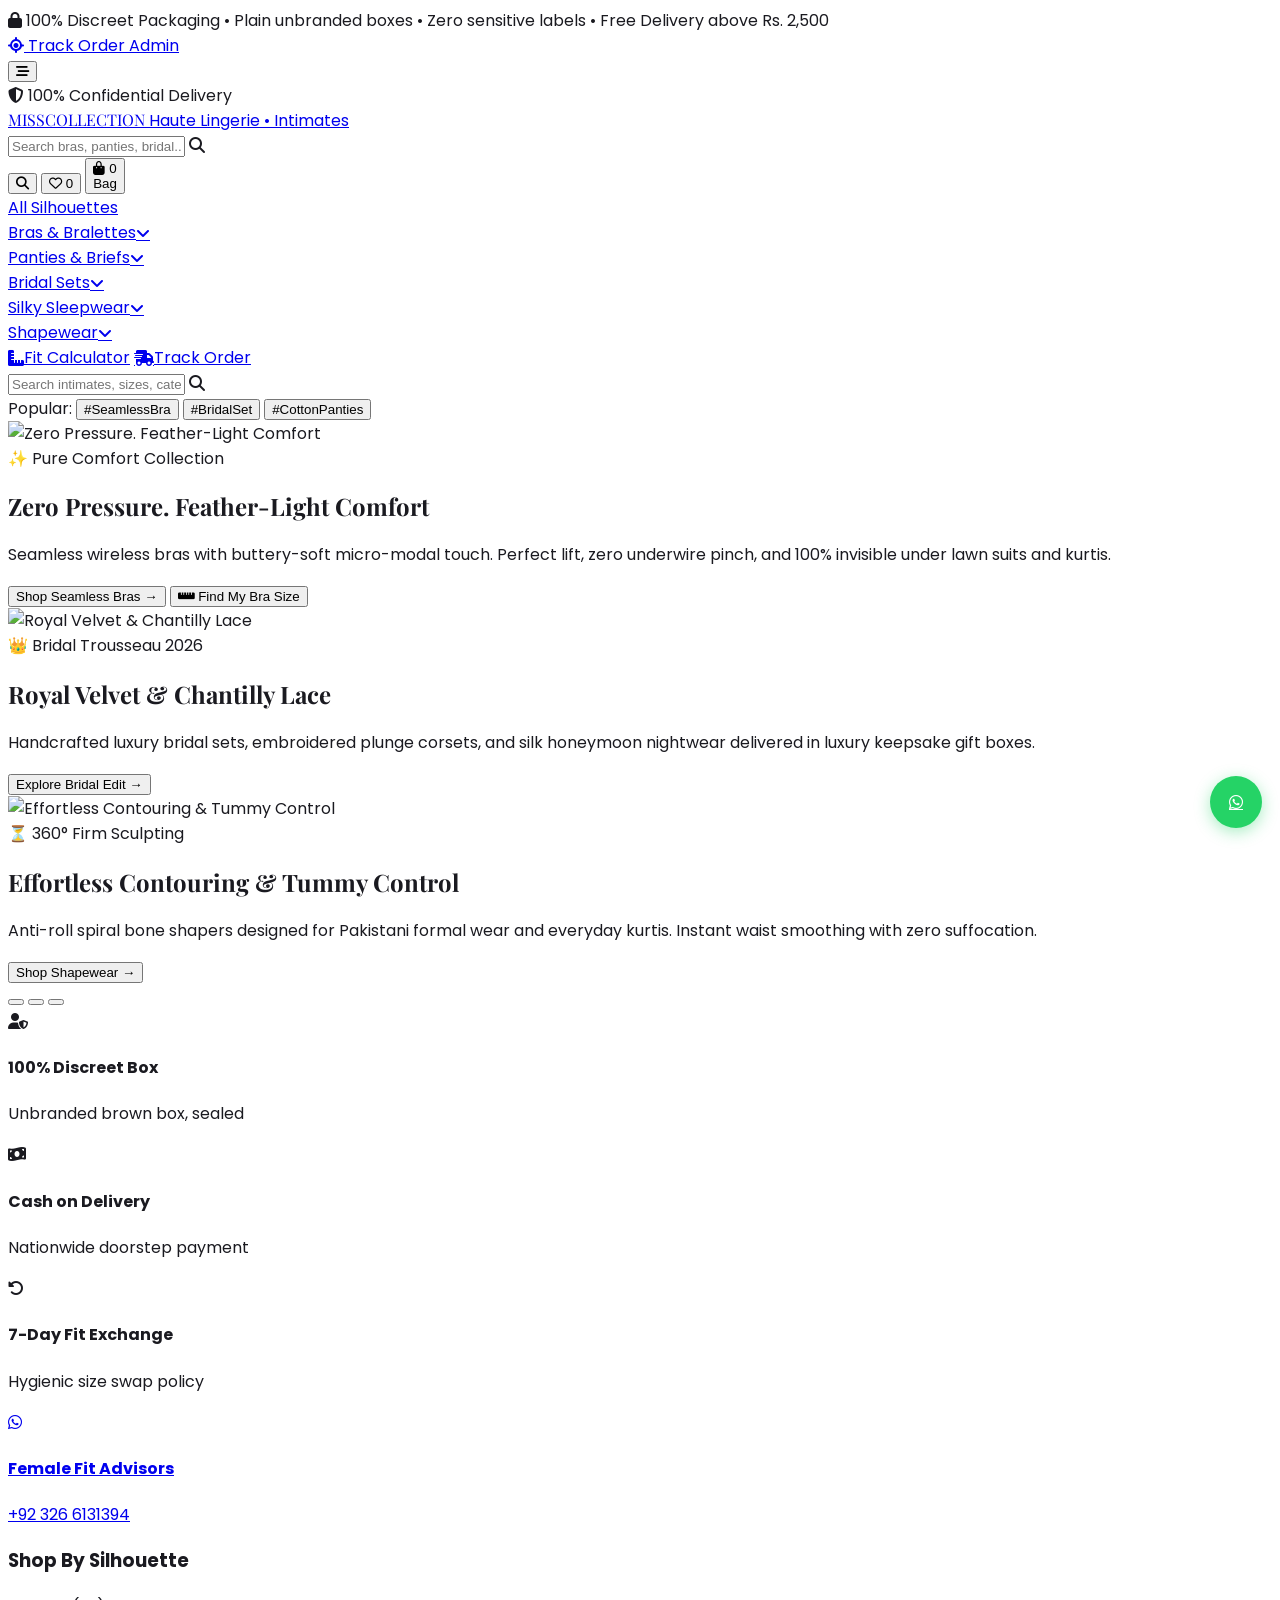
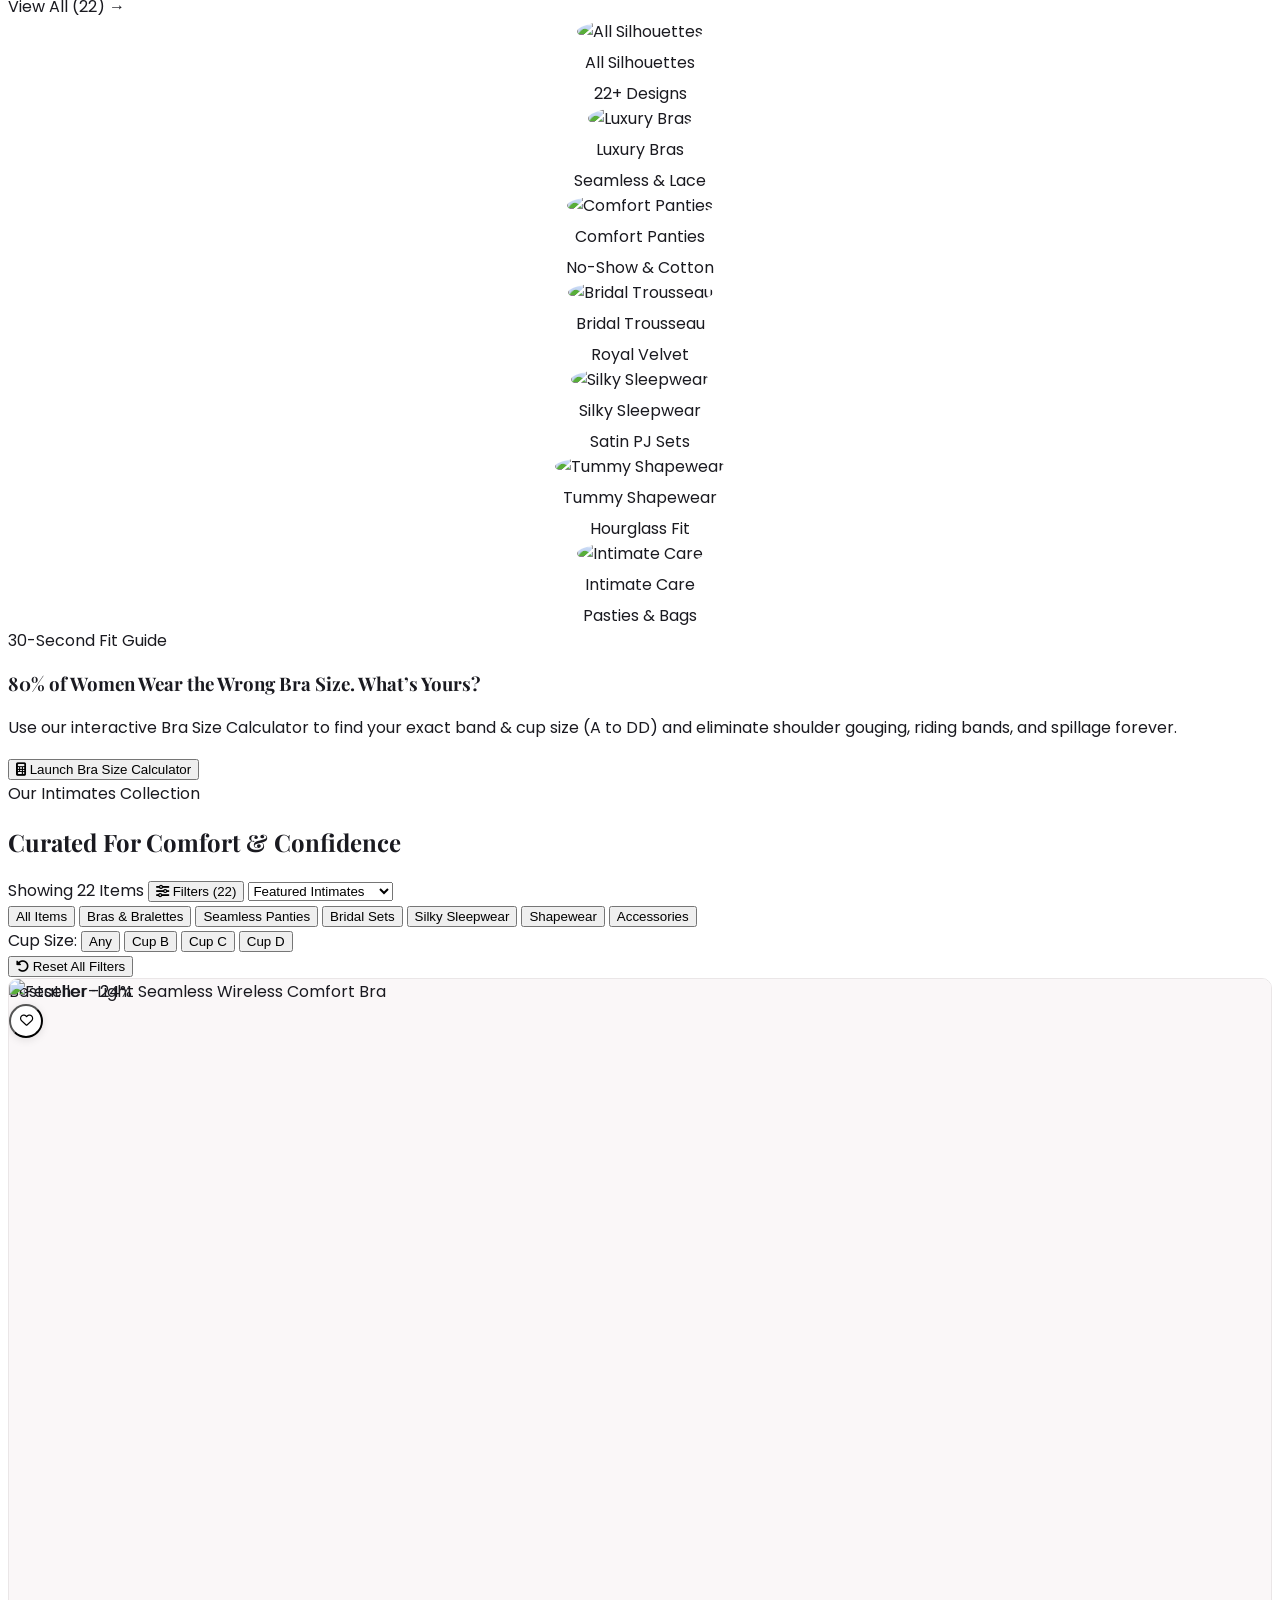
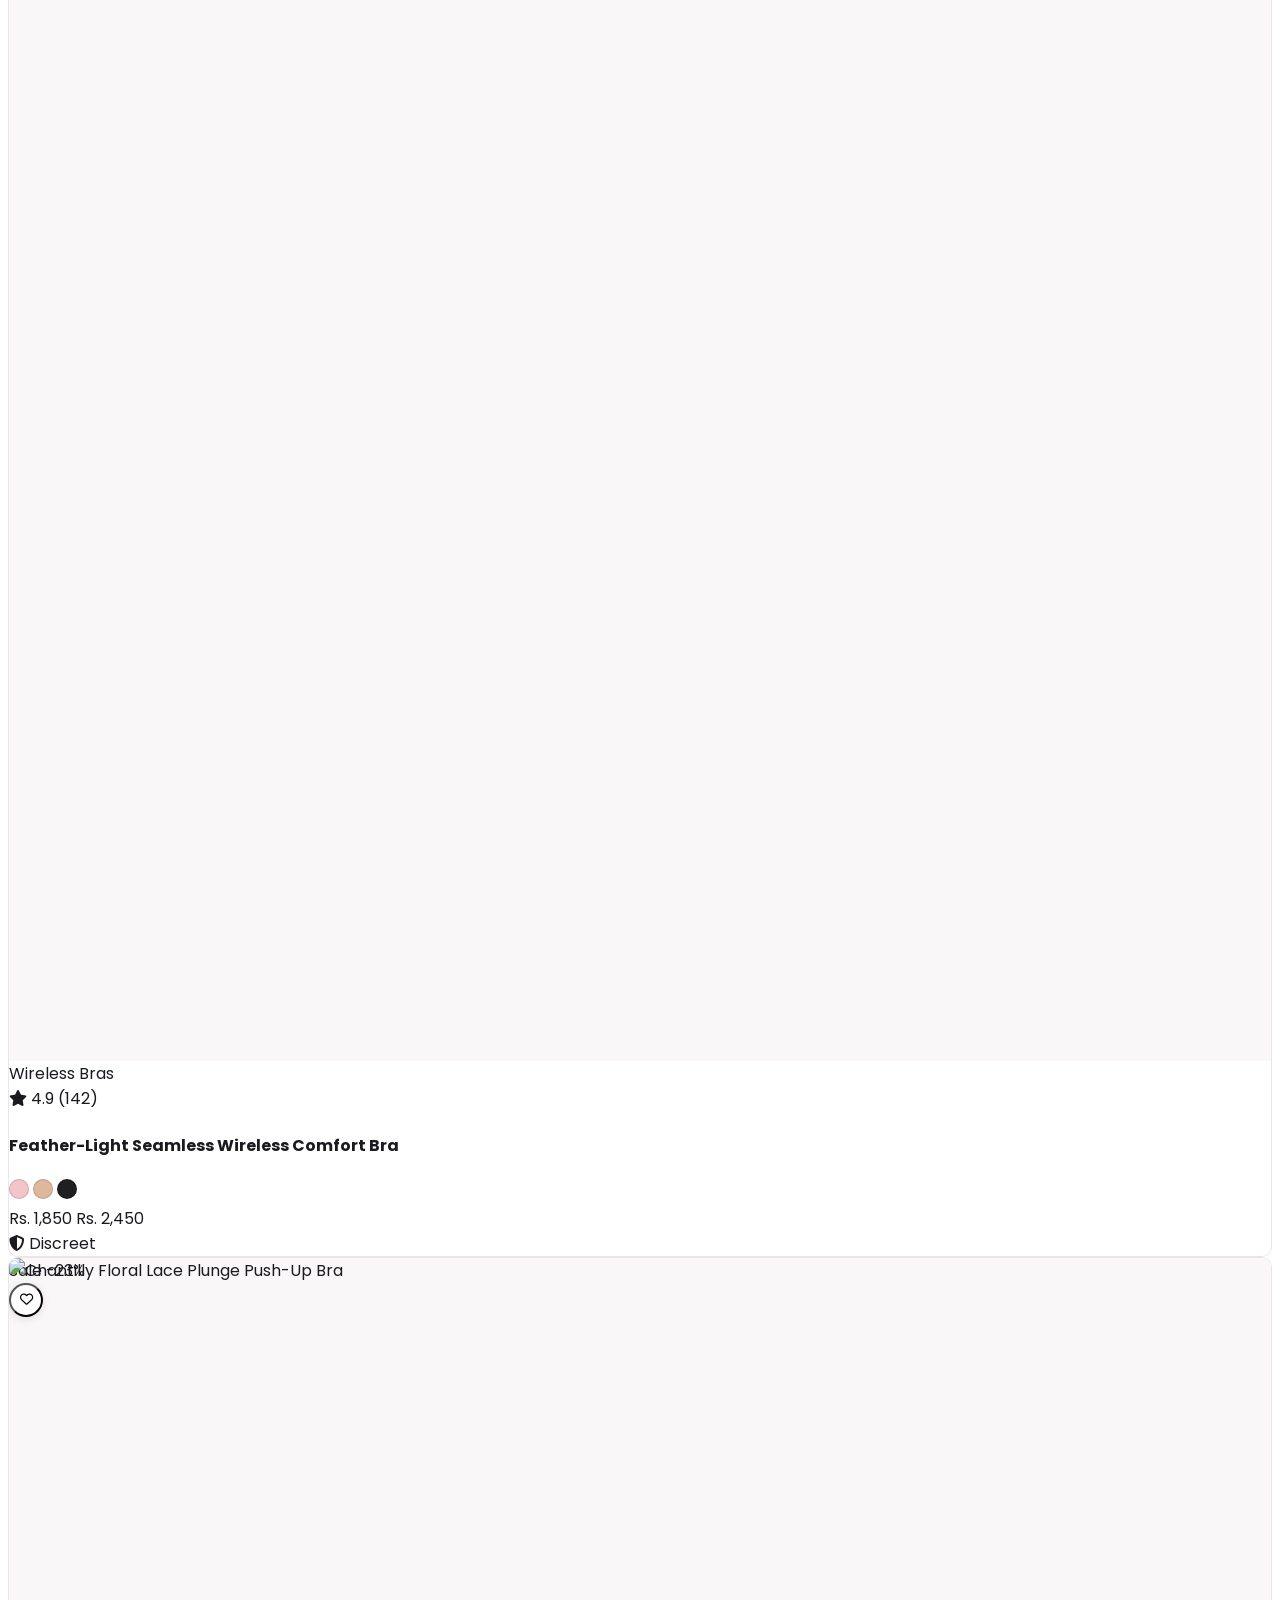
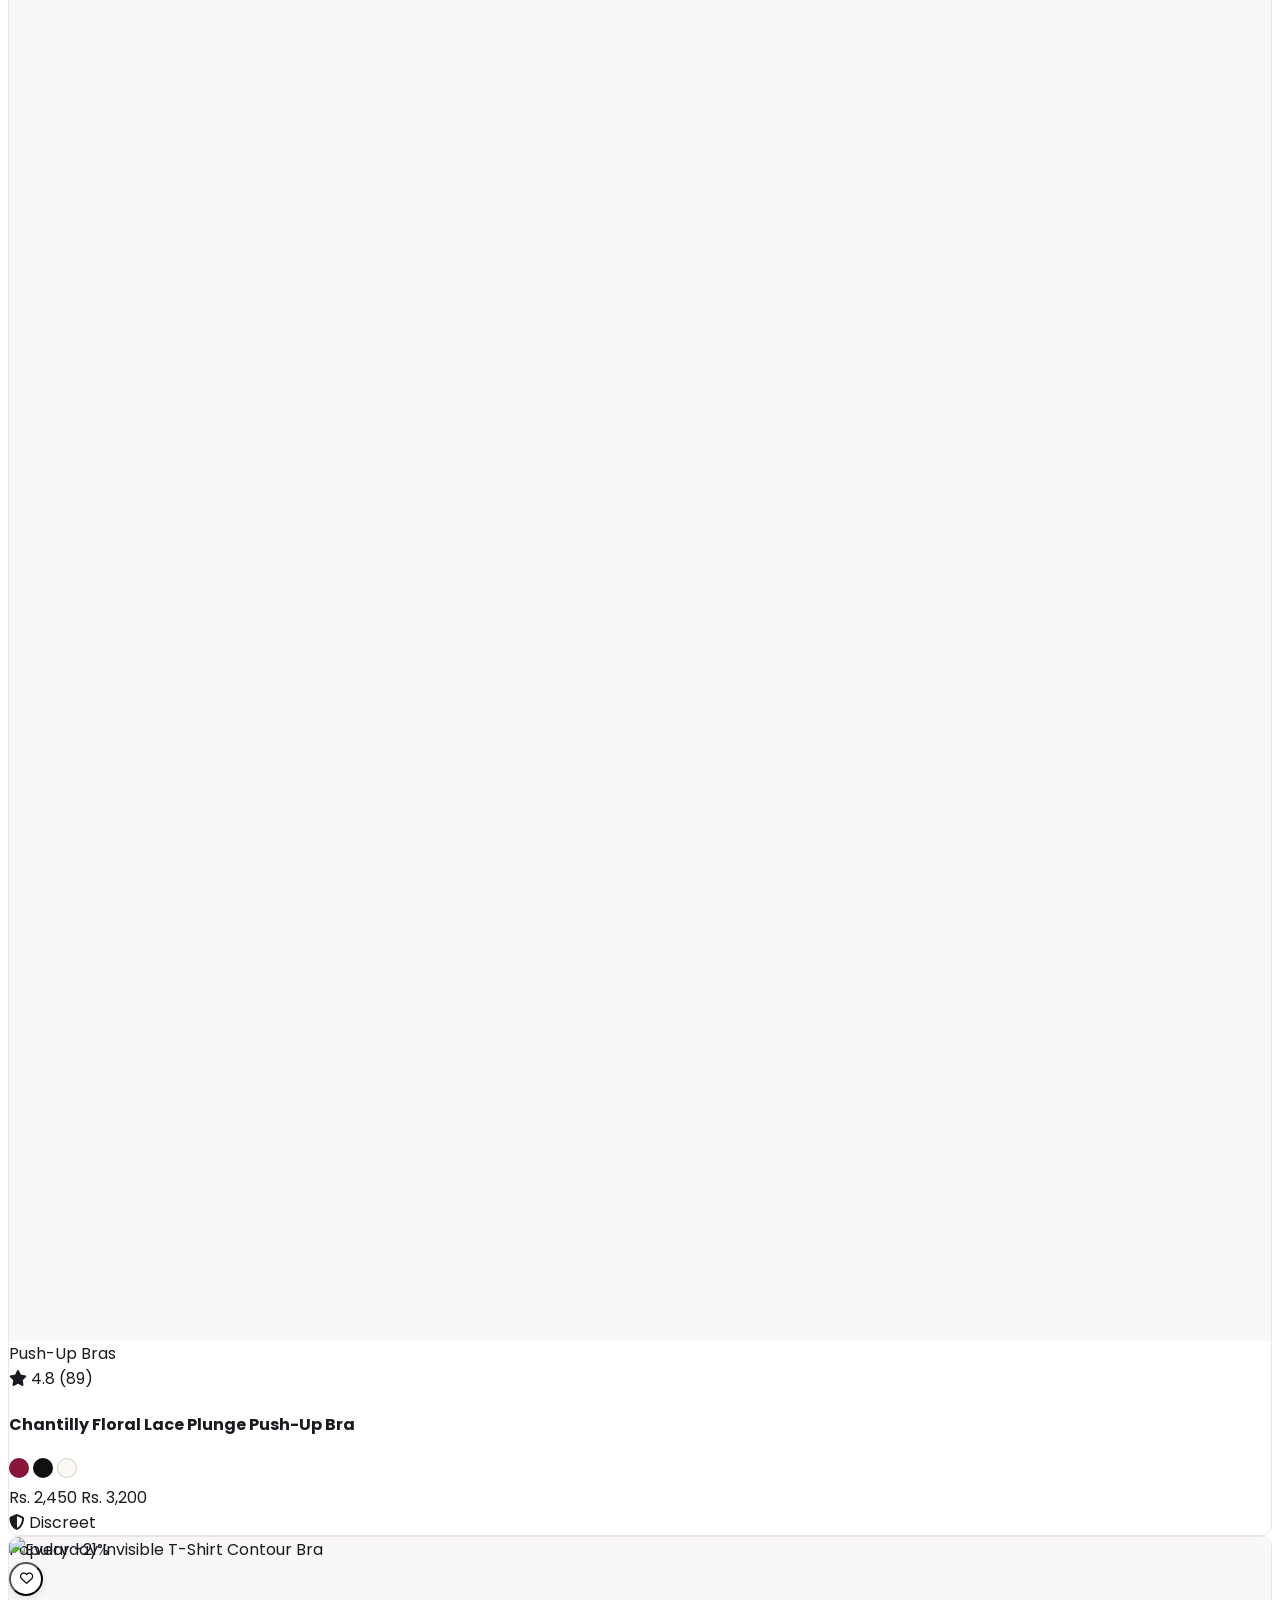
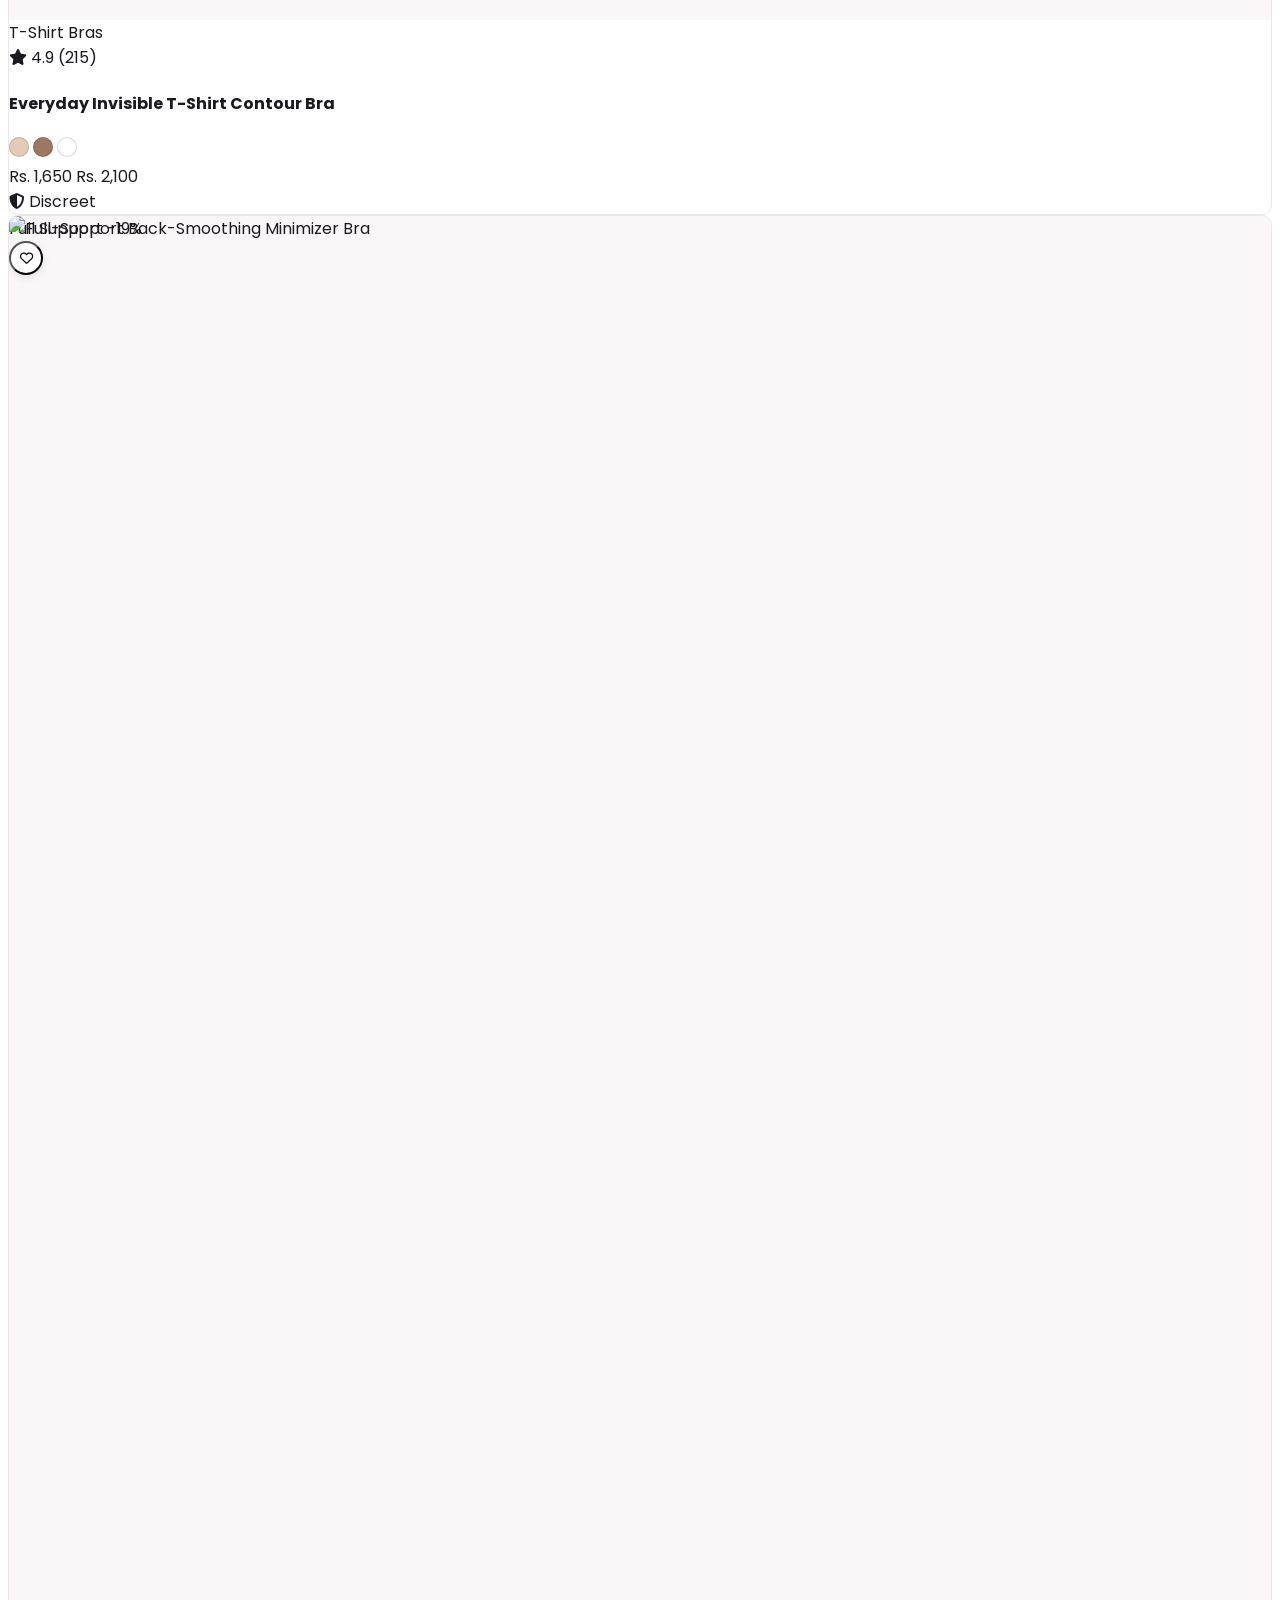
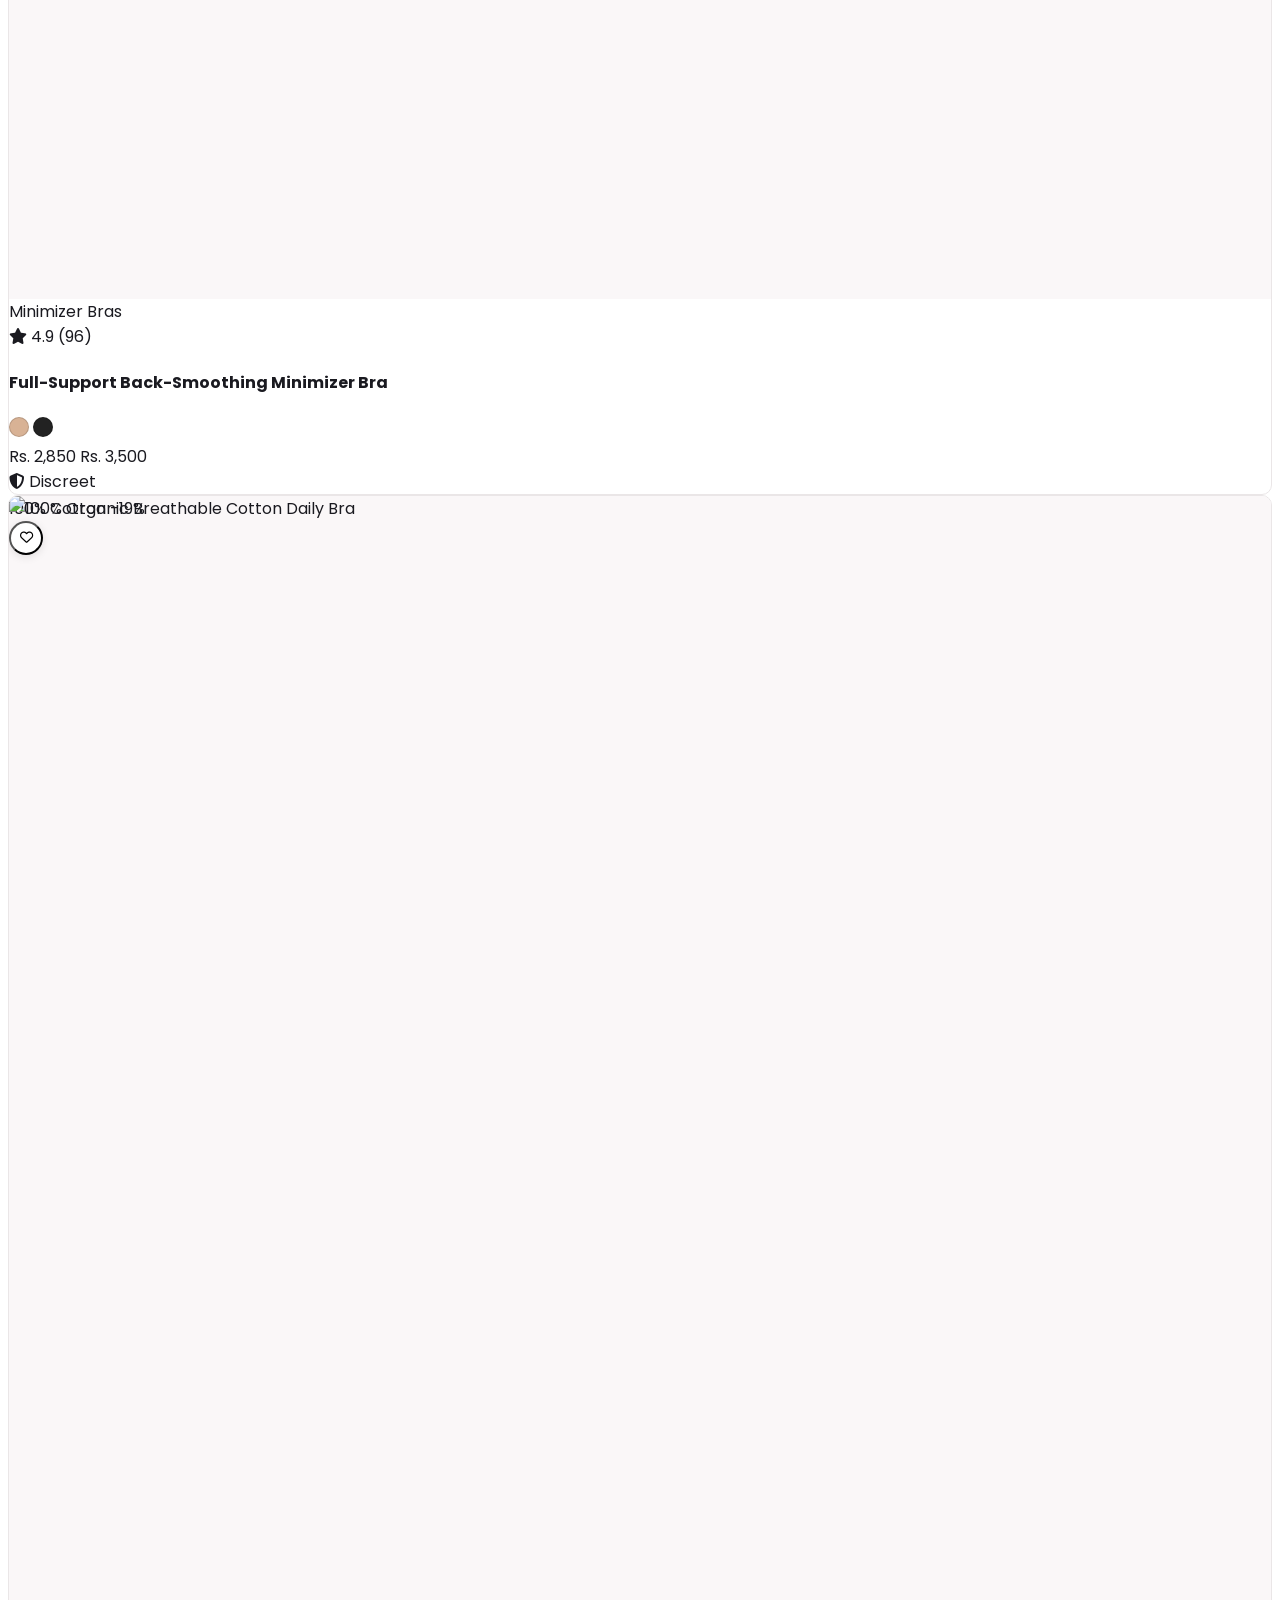
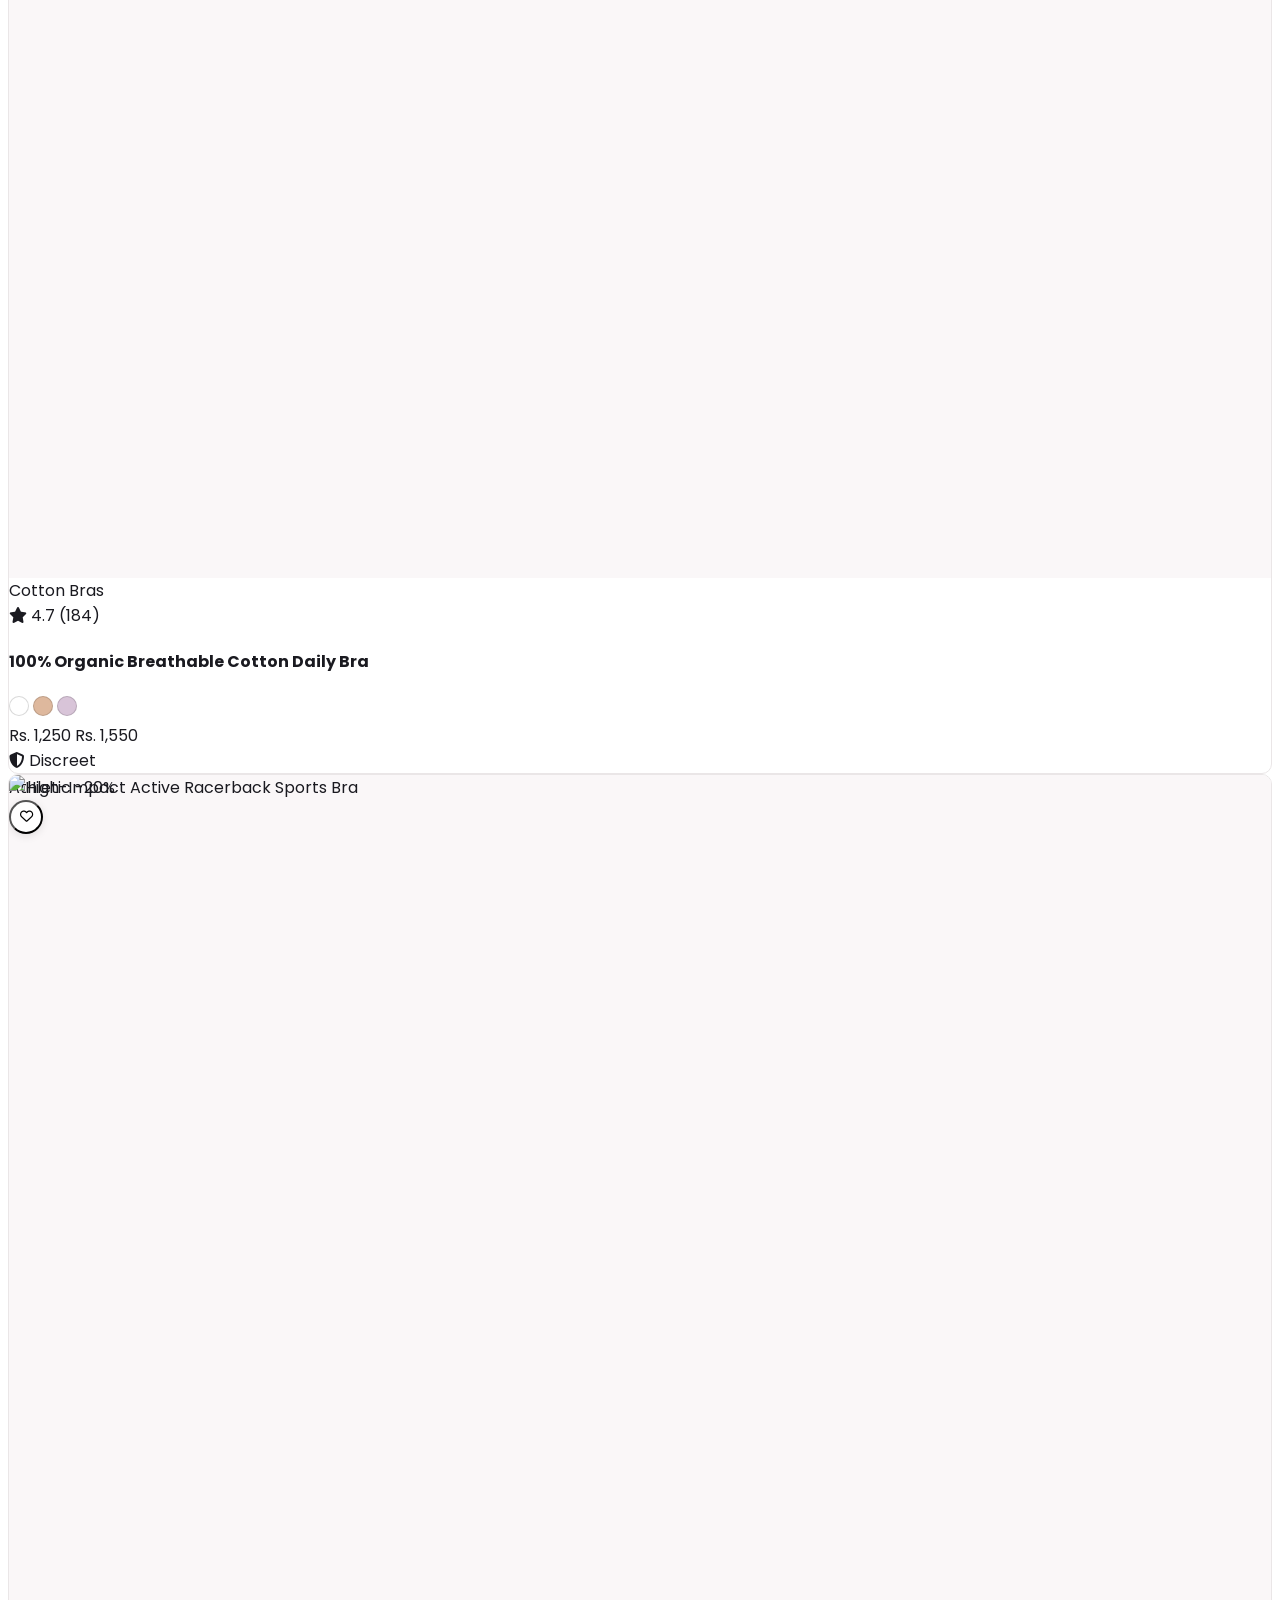
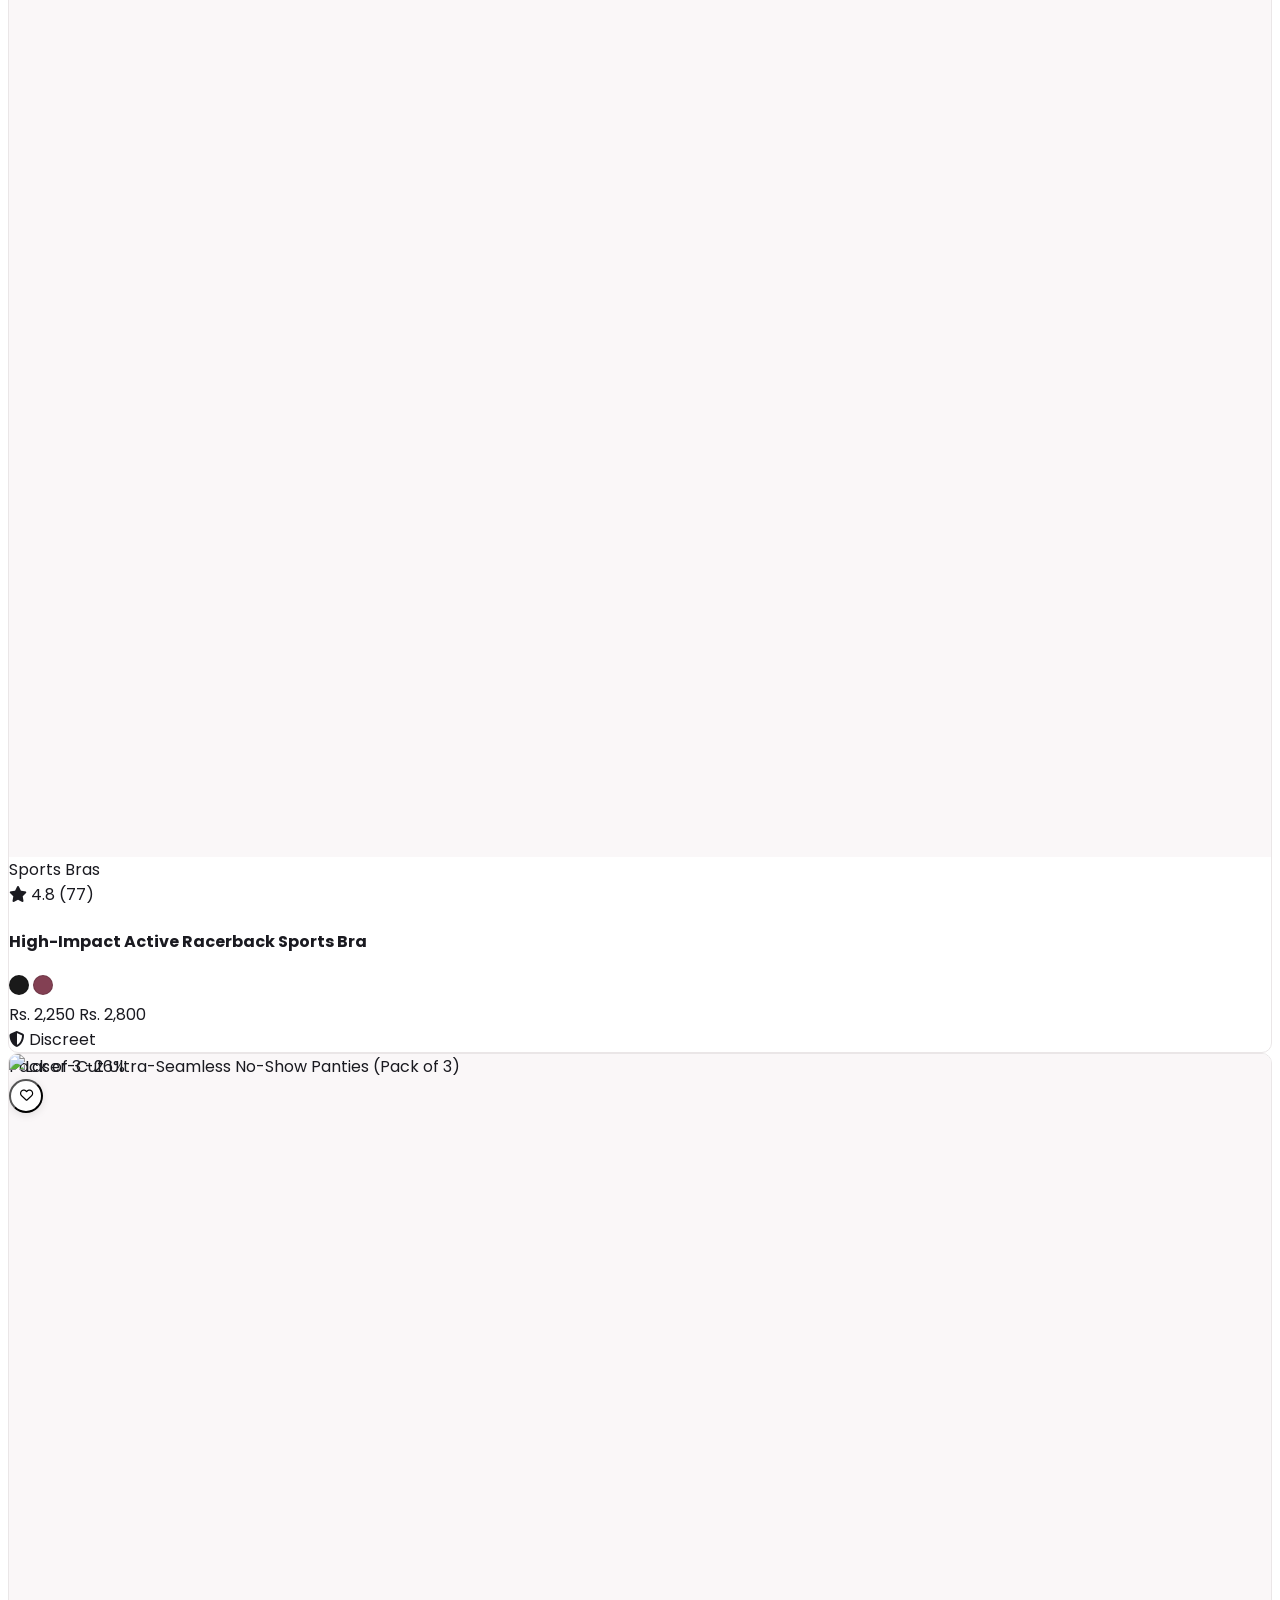
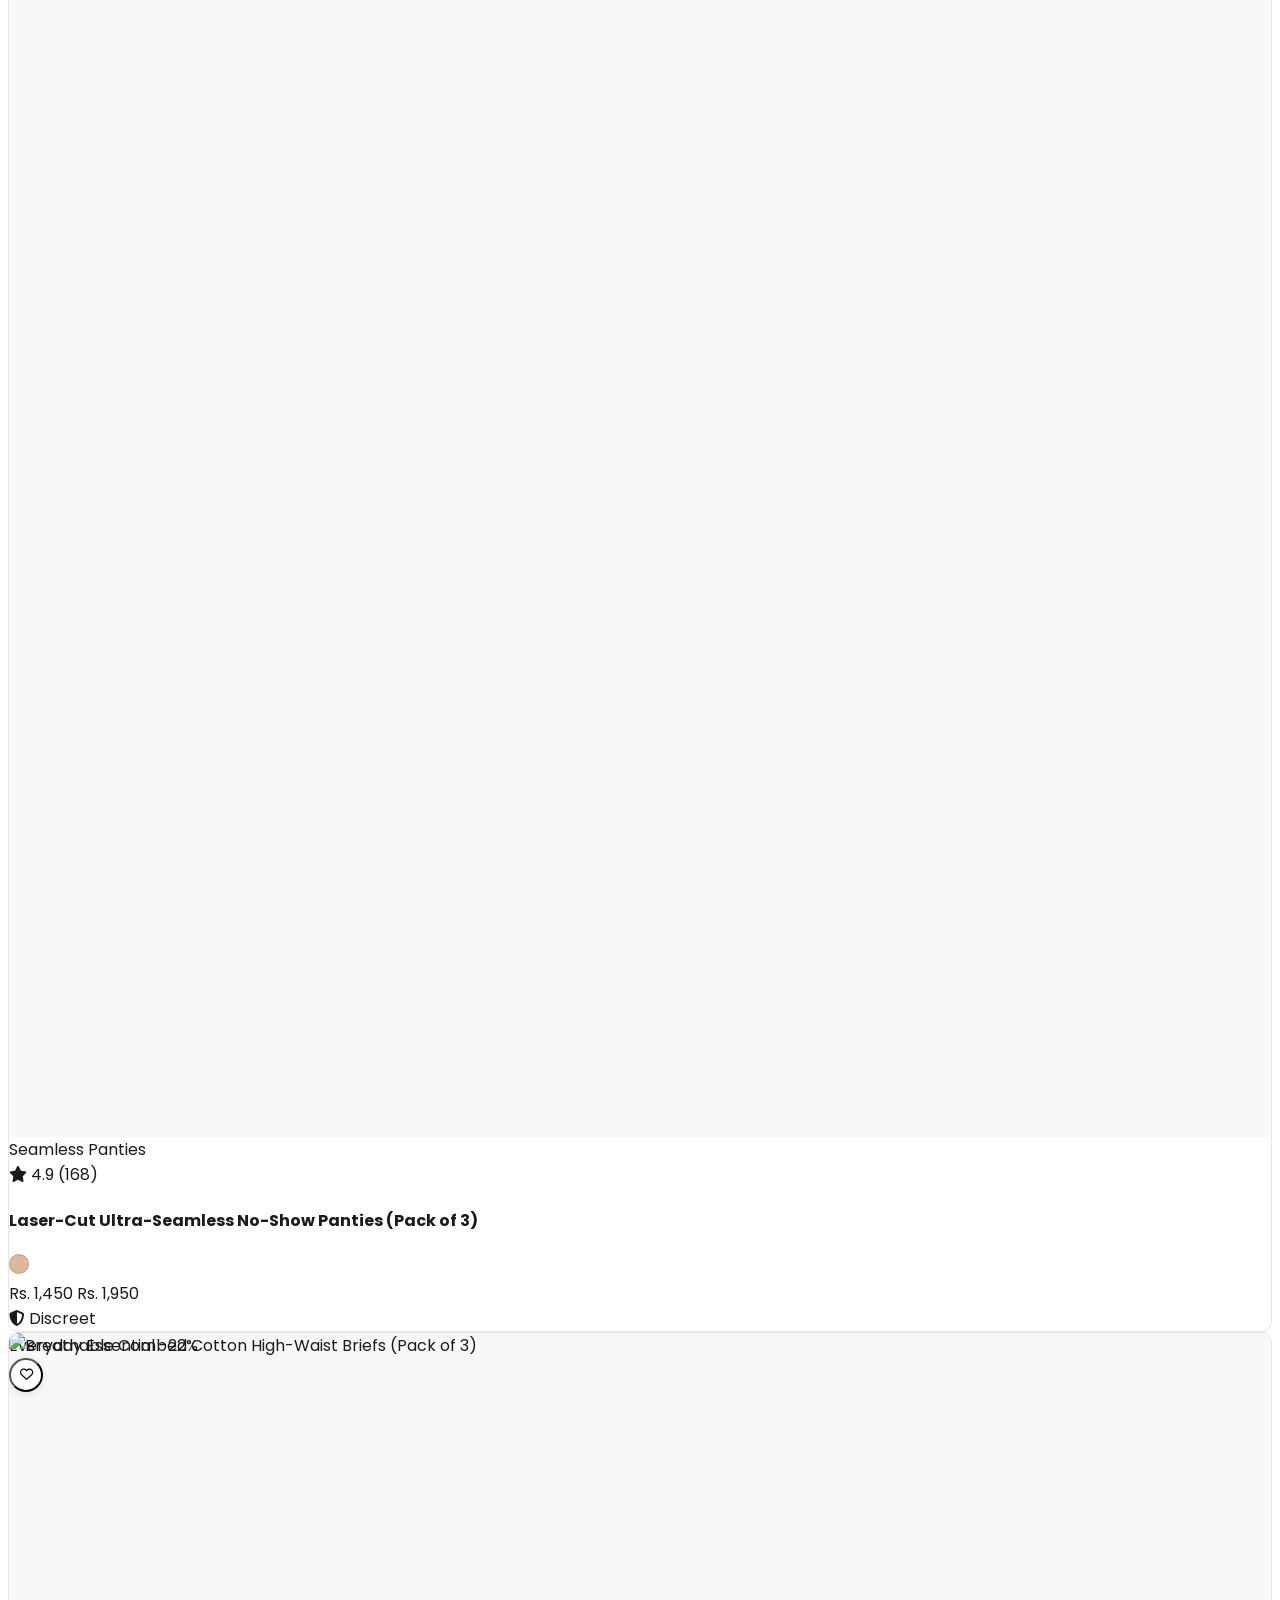
==== index.html @ fac0f688 "feat(checkout): Direct WhatsApp order booking redirect with +92 326 6131394" ====
<!DOCTYPE html>
<html lang="en">
<head>
  <meta charset="UTF-8" />
  <meta name="viewport" content="width=device-width, initial-scale=1.0, maximum-scale=5.0, viewport-fit=cover" />
  <title>Miss Collection | Luxury Ladies Undergarments & Haute Lingerie Pakistan</title>
  <meta name="description" content="Shop luxury ladies undergarments in Pakistan. Seamless bras, breathable cotton panties, bridal trousseau, silky sleepwear & shapewear. 100% Discreet Packaging & Cash on Delivery nationwide." />
  
  <!-- Tailwind CSS CDN -->
  <script src="https://cdn.tailwindcss.com"></script>
  
  <!-- FontAwesome 6 Pro CDN -->
  <link rel="stylesheet" href="https://cdnjs.cloudflare.com/ajax/libs/font-awesome/6.4.0/css/all.min.css" />
  
  <!-- Custom Luxury Stylesheet -->
  <link rel="stylesheet" href="css/styles.css" />
</head>
<body class="bg-white text-stone-900 antialiased selection:bg-rose-500 selection:text-white pb-20 md:pb-0">

  <!-- =========================================================================
       1. ROTATING ANNOUNCEMENT TICKER (Ella Theme Standard)
       ========================================================================= -->
  <div class="bg-stone-950 text-white text-xs py-2 px-3 sm:px-6 border-b border-white/10 relative z-40">
    <div class="max-w-7xl mx-auto flex items-center justify-between">
      
      <!-- Announcement Message -->
      <div class="flex items-center gap-2 overflow-hidden text-[10px] sm:text-xs">
        <span class="inline-flex items-center gap-1 px-2 py-0.5 rounded-full bg-rose-600/30 text-rose-300 font-bold uppercase tracking-wider text-[9px] border border-rose-500/40 shrink-0">
          <i class="fa-solid fa-lock"></i> 100% Discreet Packaging
        </span>
        <span class="text-stone-300 truncate">
          &bull; Plain unbranded boxes &bull; Zero sensitive labels &bull; Free Delivery above Rs. 2,500
        </span>
      </div>

      <!-- Quick Actions -->
      <div class="flex items-center gap-3 sm:gap-4 text-[11px] font-semibold text-stone-300 shrink-0">
        <a href="javascript:void(0)" onclick="App.openOrderTrackingModal()" class="hover:text-white transition flex items-center gap-1 text-rose-300">
          <i class="fa-solid fa-location-crosshairs"></i> <span class="hidden sm:inline">Track Order</span>
        </a>
        <a href="admin.html" class="hover:text-white transition text-stone-400 text-[10px] uppercase tracking-wider border-l border-white/20 pl-3">
          Admin
        </a>
      </div>
    </div>
  </div>

  <!-- =========================================================================
       2. STICKY HEADER & LUXURY MEGA-MENU
       ========================================================================= -->
  <header class="header-sticky border-b border-stone-200">
    <!-- TIER 1: MAIN LOGO & ACTIONS BAR -->
    <div class="max-w-7xl mx-auto px-4 sm:px-6 flex items-center justify-between gap-4 py-2.5 sm:py-3.5">
      
      <!-- Left: Mobile Hamburger & Discreet Delivery Badge -->
      <div class="flex items-center gap-3">
        <!-- Mobile Hamburger Button -->
        <button onclick="App.openMobileNav()" class="lg:hidden p-2 text-stone-800 hover:text-rose-600 transition" aria-label="Open Navigation Menu">
          <i class="fa-solid fa-bars-staggered text-xl"></i>
        </button>

        <!-- Discreet Guarantee Badge (Desktop) -->
        <div class="hidden lg:flex items-center gap-2 text-[11px] text-stone-600 font-medium">
          <span class="inline-flex items-center gap-1.5 px-3 py-1 bg-rose-50/80 border border-rose-200/60 rounded-full text-rose-800 font-semibold text-[11px]">
            <i class="fa-solid fa-shield-halved text-rose-600 text-xs"></i> 100% Confidential Delivery
          </span>
        </div>
      </div>

      <!-- Center: Luxury Brand Logo -->
      <a href="index.html" class="flex flex-col items-center text-center leading-none select-none">
        <span class="text-2xl sm:text-3xl font-extrabold tracking-[0.18em] text-stone-900 font-serif-luxury uppercase">
          MISS<span class="text-rose-600 font-normal">COLLECTION</span>
        </span>
        <span class="text-[8px] sm:text-[9px] uppercase tracking-[0.32em] text-stone-500 font-semibold mt-0.5">Haute Lingerie &bull; Intimates</span>
      </a>

      <!-- Right: Search, Wishlist & Shopping Bag -->
      <div class="flex items-center gap-1.5 sm:gap-3">
        
        <!-- Desktop Predictive Search Input -->
        <div class="relative hidden md:block w-48 lg:w-60 xl:w-72">
          <input 
            type="text" 
            placeholder="Search bras, panties, bridal..." 
            class="site-search-input w-full bg-stone-100/90 hover:bg-stone-100 text-xs py-2 pl-8 pr-3 rounded-full border border-stone-200 focus:outline-none focus:border-rose-500 focus:bg-white transition"
          />
          <i class="fa-solid fa-magnifying-glass absolute left-3 top-2.5 text-stone-400 text-xs"></i>
          
          <!-- Dropdown Autocomplete Container -->
          <div id="predictiveSearchResults" class="hidden absolute top-full right-0 w-80 mt-2 bg-white rounded-xl shadow-2xl border border-stone-200 overflow-hidden z-50"></div>
        </div>

        <!-- Mobile Search Trigger -->
        <button onclick="document.getElementById('mobileSearchOverlay').classList.toggle('hidden')" class="md:hidden p-2 text-stone-700 hover:text-rose-600 transition" aria-label="Search">
          <i class="fa-solid fa-magnifying-glass text-lg"></i>
        </button>

        <!-- Wishlist Button -->
        <button onclick="App.openWishlistDrawer()" class="p-2 text-stone-700 hover:text-rose-600 relative transition" title="Wishlist">
          <i class="fa-regular fa-heart text-lg"></i>
          <span class="wishlist-count-badge hidden absolute top-0.5 right-0.5 w-4 h-4 bg-rose-600 text-white rounded-full text-[9px] font-bold flex items-center justify-center">0</span>
        </button>

        <!-- Shopping Bag Trigger -->
        <button onclick="App.openCartDrawer()" class="p-2 text-stone-700 hover:text-rose-600 relative transition flex items-center gap-1.5" title="Shopping Bag">
          <div class="relative">
            <i class="fa-solid fa-bag-shopping text-lg"></i>
            <span class="cart-count-badge hidden absolute -top-1 -right-1 w-4 h-4 bg-rose-600 text-white rounded-full text-[9px] font-bold flex items-center justify-center">0</span>
          </div>
          <span class="hidden sm:inline text-xs font-bold text-stone-900">Bag</span>
        </button>
      </div>
    </div>

    <!-- TIER 2: DEDICATED LUXURY DESKTOP NAVIGATION ROW -->
    <div class="hidden lg:block bg-stone-50/60 border-t border-stone-100">
      <nav id="desktopNavContainer" class="max-w-7xl mx-auto px-4 flex items-center justify-center gap-7 xl:gap-9 text-xs font-bold uppercase tracking-wider text-stone-800 whitespace-nowrap">
        <!-- Rendered dynamically via App.renderNavigation() -->
      </nav>
    </div>

    <!-- Mobile Search Expandable Overlay -->
    <div id="mobileSearchOverlay" class="hidden md:hidden px-4 py-3 border-t border-stone-200 bg-white">
      <div class="relative">
        <input 
          type="text" 
          placeholder="Search intimates, sizes, categories..." 
          class="site-search-input w-full bg-stone-100 text-xs py-2.5 pl-8 pr-3 rounded-full border border-stone-200 focus:outline-none focus:border-rose-500"
        />
        <i class="fa-solid fa-magnifying-glass absolute left-3 top-3 text-stone-400 text-xs"></i>
      </div>
      <div class="flex items-center gap-2 mt-2 overflow-x-auto text-[10px] text-stone-600 scrollbar-none">
        <span class="font-bold uppercase text-stone-400 shrink-0">Popular:</span>
        <button onclick="App.applySearchFilter('seamless'); document.getElementById('mobileSearchOverlay').classList.add('hidden');" class="px-2 py-0.5 bg-stone-100 rounded-full shrink-0">#SeamlessBra</button>
        <button onclick="App.applySearchFilter('bridal'); document.getElementById('mobileSearchOverlay').classList.add('hidden');" class="px-2 py-0.5 bg-stone-100 rounded-full shrink-0">#BridalSet</button>
        <button onclick="App.applySearchFilter('cotton'); document.getElementById('mobileSearchOverlay').classList.add('hidden');" class="px-2 py-0.5 bg-stone-100 rounded-full shrink-0">#CottonPanties</button>
    </div>
  </header>

  <!-- =========================================================================
       3. HERO SLIDER BANNER (Touch-Swipe Enabled)
       ========================================================================= -->
  <section id="heroSliderContainer" class="relative bg-stone-950 text-white overflow-hidden min-h-[380px] sm:min-h-[460px] md:min-h-[540px] flex items-center select-none cursor-grab active:cursor-grabbing">
    <!-- Dynamic Slides Container -->
    <div id="heroSlidesWrapper" class="absolute inset-0"></div>
    <!-- Dynamic Slider Navigation Dots -->
    <div id="heroDotsWrapper" class="absolute bottom-4 sm:bottom-6 left-1/2 -translate-x-1/2 flex items-center gap-2 z-20"></div>
  </section>

  <!-- =========================================================================
       4. PRIVACY-FIRST VALUE PROPOSITION (Core Pakistani Lingerie Pillar)
       ========================================================================= -->
  <section class="bg-stone-50 border-y border-stone-200/80 py-4 px-4 sm:px-6">
    <div class="max-w-7xl mx-auto grid grid-cols-2 md:grid-cols-4 gap-4 text-left">
      
      <div class="flex items-center gap-3 p-2">
        <div class="w-10 h-10 rounded-full bg-rose-100 text-rose-700 flex items-center justify-center shrink-0 text-base">
          <i class="fa-solid fa-user-shield"></i>
        </div>
        <div>
          <h4 class="text-xs font-bold text-stone-900 uppercase">100% Discreet Box</h4>
          <p class="text-[11px] text-stone-500">Unbranded brown box, sealed</p>
        </div>
      </div>

      <div class="flex items-center gap-3 p-2">
        <div class="w-10 h-10 rounded-full bg-rose-100 text-rose-700 flex items-center justify-center shrink-0 text-base">
          <i class="fa-solid fa-money-bill-wave"></i>
        </div>
        <div>
          <h4 class="text-xs font-bold text-stone-900 uppercase">Cash on Delivery</h4>
          <p class="text-[11px] text-stone-500">Nationwide doorstep payment</p>
        </div>
      </div>

      <div class="flex items-center gap-3 p-2">
        <div class="w-10 h-10 rounded-full bg-rose-100 text-rose-700 flex items-center justify-center shrink-0 text-base">
          <i class="fa-solid fa-rotate-left"></i>
        </div>
        <div>
          <h4 class="text-xs font-bold text-stone-900 uppercase">7-Day Fit Exchange</h4>
          <p class="text-[11px] text-stone-500">Hygienic size swap policy</p>
        </div>
      </div>

      <a href="https://wa.me/923266131394?text=Assalam-o-Alaikum%20Miss%20Collection!%20Mujhe%20fitting%20aur%20order%20ke%20hawale%20se%20help%20chahiye." target="_blank" class="flex items-center gap-3 p-2 hover:bg-stone-100/60 rounded-lg transition">
        <div class="w-10 h-10 rounded-full bg-emerald-100 text-emerald-700 flex items-center justify-center shrink-0 text-base">
          <i class="fa-brands fa-whatsapp text-lg"></i>
        </div>
        <div>
          <h4 class="text-xs font-bold text-stone-900 uppercase">Female Fit Advisors</h4>
          <p class="text-[11px] text-emerald-700 font-semibold">+92 326 6131394</p>
        </div>
      </a>

    </div>
  </section>

  <!-- =========================================================================
       5. CIRCULAR CATEGORY STORY HIGHLIGHTS
       ========================================================================= -->
  <section class="max-w-7xl mx-auto px-4 sm:px-6 py-6 sm:py-8">
    <div class="flex items-center justify-between mb-4">
      <h3 class="text-xs font-bold uppercase tracking-widest text-stone-500">Shop By Silhouette</h3>
      <span class="text-xs text-rose-600 font-bold cursor-pointer hover:underline" onclick="App.filterByCategory('all')">
        View All (22) &rarr;
      </span>
    </div>
    <div id="categoryCirclesContainer" class="flex gap-4 sm:gap-7 overflow-x-auto pb-3 scrollbar-none">
      <!-- Injected via App.renderCategoryCircles() -->
    </div>
  </section>

  <!-- =========================================================================
       6. BRA SIZE CALCULATOR PROMO CARD (Interactive Wizard Trigger)
       ========================================================================= -->
  <section class="max-w-7xl mx-auto px-4 sm:px-6 py-2">
    <div class="bg-gradient-to-r from-rose-50 via-[#fdf2f4] to-rose-100 border border-rose-200 rounded-2xl p-5 sm:p-8 flex flex-col md:flex-row items-center justify-between gap-6 shadow-xs">
      <div class="space-y-2 text-center md:text-left">
        <span class="inline-block px-2.5 py-0.5 rounded-full bg-rose-600 text-white text-[10px] font-bold uppercase tracking-widest">
          30-Second Fit Guide
        </span>
        <h3 class="text-xl sm:text-2xl font-bold text-stone-900 font-serif-luxury">
          80% of Women Wear the Wrong Bra Size. What’s Yours?
        </h3>
        <p class="text-xs sm:text-sm text-stone-600 max-w-xl">
          Use our interactive Bra Size Calculator to find your exact band & cup size (A to DD) and eliminate shoulder gouging, riding bands, and spillage forever.
        </p>
      </div>
      <button onclick="App.openBraCalculatorModal()" class="px-6 py-3.5 bg-stone-900 hover:bg-rose-600 text-white font-bold text-xs uppercase tracking-wider rounded-xl transition shrink-0 shadow-md flex items-center gap-2">
        <i class="fa-solid fa-calculator"></i> Launch Bra Size Calculator
      </button>
    </div>
  </section>

  <!-- =========================================================================
       7. MAIN FILTERABLE PRODUCT CATALOG SECTION
       ========================================================================= -->
  <section id="catalogSection" class="max-w-7xl mx-auto px-4 sm:px-6 py-8 sm:py-10">
    
    <!-- Heading & Mobile Filter Button -->
    <div class="flex flex-col sm:flex-row sm:items-end justify-between gap-4 pb-5 border-b border-stone-200">
      <div>
        <span class="text-xs font-bold uppercase tracking-widest text-rose-600 block mb-1">Our Intimates Collection</span>
        <h2 class="text-2xl sm:text-3xl font-extrabold text-stone-900 font-serif-luxury">
          Curated For Comfort & Confidence
        </h2>
      </div>

      <div class="flex items-center justify-between sm:justify-end gap-3">
        <span id="productCountDisplay" class="text-xs text-stone-500 font-medium">Showing Items</span>
        
        <!-- Mobile Filter Button Trigger -->
        <button 
          onclick="App.openFilterDrawer()" 
          class="sm:hidden px-3.5 py-2 bg-stone-900 text-white text-xs font-bold rounded-lg flex items-center gap-1.5 shadow-sm"
        >
          <i class="fa-solid fa-sliders"></i> Filters <span id="mobileFilterBtnCount" class="text-rose-300 font-normal"></span>
        </button>

        <!-- Sorting dropdown -->
        <select id="catalogSortSelect" class="text-xs font-semibold bg-stone-100 border border-stone-300 rounded-lg px-3 py-2 text-stone-800 focus:outline-none focus:border-rose-500">
          <option value="featured">Featured Intimates</option>
          <option value="price-low">Price: Low to High</option>
          <option value="price-high">Price: High to Low</option>
          <option value="rating">Top Customer Rated</option>
          <option value="reviews">Most Reviewed</option>
        </select>
      </div>
    </div>

    <!-- Category Filter Tabs (Swipeable on Mobile) -->
    <div class="flex items-center gap-2 overflow-x-auto py-3.5 scrollbar-none border-b border-stone-100">
      <button data-category-filter="all" class="px-4 py-1.5 rounded-full text-xs font-bold uppercase tracking-wider bg-rose-600 text-white transition shrink-0 active">
        All Items
      </button>
      <button data-category-filter="bras" class="px-4 py-1.5 rounded-full text-xs font-bold uppercase tracking-wider bg-white text-stone-700 hover:bg-stone-100 border border-stone-200 transition shrink-0">
        Bras & Bralettes
      </button>
      <button data-category-filter="panties" class="px-4 py-1.5 rounded-full text-xs font-bold uppercase tracking-wider bg-white text-stone-700 hover:bg-stone-100 border border-stone-200 transition shrink-0">
        Seamless Panties
      </button>
      <button data-category-filter="bridal" class="px-4 py-1.5 rounded-full text-xs font-bold uppercase tracking-wider bg-white text-stone-700 hover:bg-stone-100 border border-stone-200 transition shrink-0">
        Bridal Sets
      </button>
      <button data-category-filter="nightwear" class="px-4 py-1.5 rounded-full text-xs font-bold uppercase tracking-wider bg-white text-stone-700 hover:bg-stone-100 border border-stone-200 transition shrink-0">
        Silky Sleepwear
      </button>
      <button data-category-filter="shapewear" class="px-4 py-1.5 rounded-full text-xs font-bold uppercase tracking-wider bg-white text-stone-700 hover:bg-stone-100 border border-stone-200 transition shrink-0">
        Shapewear
      </button>
      <button data-category-filter="accessories" class="px-4 py-1.5 rounded-full text-xs font-bold uppercase tracking-wider bg-white text-stone-700 hover:bg-stone-100 border border-stone-200 transition shrink-0">
        Accessories
      </button>
    </div>

    <!-- Sub-Filter Bar (Cup Sizes & Reset) -->
    <div class="hidden sm:flex items-center justify-between gap-4 py-3 text-xs text-stone-600">
      <div class="flex items-center gap-2 overflow-x-auto">
        <span class="font-bold text-stone-800 uppercase tracking-wider text-[11px] shrink-0">Cup Size:</span>
        <button onclick="App.activeFilters.cup = null; App.renderProducts()" class="px-2.5 py-1 rounded border border-stone-200 text-xs font-medium hover:border-rose-500">Any</button>
        <button onclick="App.activeFilters.cup = 'B'; App.renderProducts()" class="px-2.5 py-1 rounded border border-stone-200 text-xs font-medium hover:border-rose-500">Cup B</button>
        <button onclick="App.activeFilters.cup = 'C'; App.renderProducts()" class="px-2.5 py-1 rounded border border-stone-200 text-xs font-medium hover:border-rose-500">Cup C</button>
        <button onclick="App.activeFilters.cup = 'D'; App.renderProducts()" class="px-2.5 py-1 rounded border border-stone-200 text-xs font-medium hover:border-rose-500">Cup D</button>
      </div>

      <button onclick="App.resetFilters()" class="text-rose-600 hover:underline font-semibold shrink-0 text-xs">
        <i class="fa-solid fa-rotate-left"></i> Reset All Filters
      </button>
    </div>

    <!-- Products Grid (2 columns on mobile, 3 on tablet, 4 on desktop) -->
    <div id="productsGrid" class="grid grid-cols-2 sm:grid-cols-2 md:grid-cols-3 lg:grid-cols-4 gap-3 sm:gap-6 pt-4">
      <!-- Injected dynamically via App.renderProducts() with Dual-Image Swap -->
    </div>
  </section>

  <!-- =========================================================================
       8. DISCREET PACKAGING VISUAL COMPARISON (Other Stores vs Miss Collection)
       ========================================================================= -->
  <section class="max-w-7xl mx-auto px-4 sm:px-6 py-8">
    <div class="bg-stone-900 text-white rounded-2xl p-6 sm:p-10 border border-stone-800 space-y-6">
      <div class="text-center max-w-2xl mx-auto space-y-2">
        <span class="inline-flex items-center gap-1.5 px-3 py-1 rounded-full bg-rose-500/20 text-rose-300 border border-rose-500/40 text-[10px] sm:text-xs font-bold uppercase tracking-widest">
          <i class="fa-solid fa-shield-halved"></i> Privacy Assurance
        </span>
        <h2 class="text-2xl sm:text-3xl font-extrabold font-serif-luxury">
          The Miss Collection Packaging Promise
        </h2>
        <p class="text-xs sm:text-sm text-stone-400">
          We guarantee that nobody, including your family members, roommates, or the courier delivery rider, will ever know what is inside your parcel.
        </p>
      </div>

      <div class="grid grid-cols-1 md:grid-cols-2 gap-6 pt-2">
        <!-- Other Stores -->
        <div class="p-5 bg-stone-800/40 rounded-xl border border-red-500/20 space-y-2 text-xs">
          <div class="flex items-center gap-2 text-red-400 font-bold uppercase tracking-wider">
            <i class="fa-solid fa-circle-xmark"></i> Typical Innerwear Stores
          </div>
          <ul class="space-y-1.5 text-stone-400 pt-1">
            <li>&bull; Transparent flyers where colors and straps are visible</li>
            <li>&bull; Courier bill states explicit terms like "Lingerie" or "Bra"</li>
            <li>&bull; Flimsy packaging that easily rips during transit</li>
          </ul>
        </div>

        <!-- Miss Collection -->
        <div class="p-5 bg-stone-800/80 rounded-xl border border-emerald-500/30 space-y-2 text-xs">
          <div class="flex items-center gap-2 text-emerald-400 font-bold uppercase tracking-wider">
            <i class="fa-solid fa-circle-check"></i> Miss Collection Guarantee
          </div>
          <ul class="space-y-1.5 text-stone-300 pt-1 font-medium">
            <li>&bull; 100% Opaque plain brown cardboard box</li>
            <li>&bull; Sealed with tamper-evident heavy security tape</li>
            <li>&bull; Courier slip strictly says "Apparel Goods - Confidential"</li>
          </ul>
        </div>
      </div>
    </div>
  </section>

  <!-- =========================================================================
       9. VERIFIED CUSTOMER REVIEWS & RATING HISTOGRAM
       ========================================================================= -->
  <section class="max-w-7xl mx-auto px-4 sm:px-6 py-10">
    <div class="flex flex-col md:flex-row items-start md:items-center justify-between gap-6 mb-8 pb-6 border-b border-stone-200">
      
      <!-- Overall Rating Summary -->
      <div class="flex items-center gap-4">
        <div class="text-center p-3 sm:p-4 bg-stone-50 border border-stone-200 rounded-xl shrink-0">
          <div class="text-3xl sm:text-4xl font-extrabold text-stone-900 font-serif-luxury">4.9</div>
          <div class="flex text-amber-500 text-xs justify-center mt-1">
            <i class="fa-solid fa-star"></i><i class="fa-solid fa-star"></i><i class="fa-solid fa-star"></i><i class="fa-solid fa-star"></i><i class="fa-solid fa-star"></i>
          </div>
          <span class="text-[10px] text-stone-500 block mt-1" id="reviewsCountDisplay">15,000+ Reviews</span>
        </div>

        <!-- Rating Histogram Bars -->
        <div class="space-y-1 text-[11px] text-stone-600 min-w-[200px]">
          <div class="flex items-center gap-2">
            <span>5★</span>
            <div class="review-bar-bg flex-1"><div class="review-bar-fill" style="width: 88%;"></div></div>
            <span class="text-stone-400 text-[10px]">88%</span>
          </div>
          <div class="flex items-center gap-2">
            <span>4★</span>
            <div class="review-bar-bg flex-1"><div class="review-bar-fill" style="width: 10%;"></div></div>
            <span class="text-stone-400 text-[10px]">10%</span>
          </div>
          <div class="flex items-center gap-2">
            <span>3★</span>
            <div class="review-bar-bg flex-1"><div class="review-bar-fill" style="width: 2%;"></div></div>
            <span class="text-stone-400 text-[10px]">2%</span>
          </div>
        </div>
      </div>

      <!-- Action Button -->
      <button onclick="App.openWriteReviewModal()" class="px-5 py-2.5 bg-stone-900 hover:bg-rose-600 text-white rounded-lg text-xs font-bold uppercase tracking-wider transition shadow-sm">
        <i class="fa-solid fa-pen-nib mr-1.5"></i> Write a Review
      </button>
    </div>

    <!-- Reviews Grid -->
    <div id="customerReviewsGrid" class="grid grid-cols-1 md:grid-cols-2 lg:grid-cols-4 gap-4 sm:gap-6">
      <!-- Injected dynamically via App.renderReviewsSection() -->
    </div>
  </section>

  <!-- =========================================================================
       10. FOOTER
       ========================================================================= -->
  <footer class="bg-stone-950 text-stone-300 pt-12 pb-24 md:pb-12 border-t border-white/10">
    <div class="max-w-7xl mx-auto px-4 sm:px-6 grid grid-cols-1 md:grid-cols-4 gap-8 mb-10">
      
      <!-- Brand & Mission -->
      <div class="space-y-3">
        <div class="text-xl font-bold tracking-widest text-white font-serif-luxury uppercase">
          MISS<span class="text-rose-500">COLLECTION</span>
        </div>
        <p class="text-xs text-stone-400 leading-relaxed">
          Pakistan's premier luxury intimate wear destination. Empowering women with cloud-soft comfort, flawless fit engineering, and guaranteed confidential packaging.
        </p>
        <div class="pt-2 flex gap-3 text-stone-400">
          <a href="#" class="w-8 h-8 rounded-full bg-white/5 hover:bg-rose-600 hover:text-white flex items-center justify-center transition"><i class="fa-brands fa-instagram text-xs"></i></a>
          <a href="#" class="w-8 h-8 rounded-full bg-white/5 hover:bg-rose-600 hover:text-white flex items-center justify-center transition"><i class="fa-brands fa-facebook-f text-xs"></i></a>
          <a href="#" class="w-8 h-8 rounded-full bg-white/5 hover:bg-rose-600 hover:text-white flex items-center justify-center transition"><i class="fa-brands fa-tiktok text-xs"></i></a>
          <a href="https://wa.me/923266131394?text=Assalam-o-Alaikum%20Miss%20Collection!" target="_blank" class="w-8 h-8 rounded-full bg-white/5 hover:bg-[#25D366] hover:text-white flex items-center justify-center transition" title="WhatsApp: +92 326 6131394"><i class="fa-brands fa-whatsapp text-xs"></i></a>
        </div>
      </div>

      <!-- Quick Collections -->
      <div>
        <h4 class="text-xs font-bold uppercase tracking-widest text-white mb-3">Shop Collections</h4>
        <ul class="space-y-2 text-xs text-stone-400">
          <li><a href="javascript:void(0)" onclick="App.filterByCategory('bras')" class="hover:text-white transition">Seamless Wireless Bras</a></li>
          <li><a href="javascript:void(0)" onclick="App.filterByCategory('bras')" class="hover:text-white transition">Push-Up & Lace Bras</a></li>
          <li><a href="javascript:void(0)" onclick="App.filterByCategory('panties')" class="hover:text-white transition">No-Show Laser Cut Panties</a></li>
          <li><a href="javascript:void(0)" onclick="App.filterByCategory('bridal')" class="hover:text-white transition">Bridal Trousseau Ensembles</a></li>
          <li><a href="javascript:void(0)" onclick="App.filterByCategory('nightwear')" class="hover:text-white transition">Mulberry Satin Sleepwear</a></li>
          <li><a href="javascript:void(0)" onclick="App.filterByCategory('shapewear')" class="hover:text-white transition">Tummy Tucker Shapers</a></li>
        </ul>
      </div>

      <!-- Fitting & Privacy Support -->
      <div>
        <h4 class="text-xs font-bold uppercase tracking-widest text-white mb-3">Customer Support</h4>
        <ul class="space-y-2 text-xs text-stone-400">
          <li><a href="javascript:void(0)" onclick="App.openBraCalculatorModal()" class="hover:text-white transition text-rose-400 font-semibold"><i class="fa-solid fa-ruler"></i> Bra Size Calculator</a></li>
          <li><a href="javascript:void(0)" onclick="App.openOrderTrackingModal()" class="hover:text-white transition"><i class="fa-solid fa-truck-fast"></i> Live Courier Tracking</a></li>
          <li><a href="javascript:void(0)" onclick="alert('Orders are dispatched in unbranded plain brown boxes with confidential labels. No one can see the parcel contents.')" class="hover:text-white transition">Discreet Packaging Policy</a></li>
          <li><a href="javascript:void(0)" onclick="alert('Due to personal hygiene, intimate apparel can be exchanged within 7 days if unworn with original tags attached.')" class="hover:text-white transition">Hygienic Exchange Policy</a></li>
          <li><a href="javascript:void(0)" onclick="alert('Standard delivery takes 2-3 working days across Pakistan via TCS Express & Leopards Courier.')" class="hover:text-white transition">Shipping Times & Rates</a></li>
          <li><a href="admin.html" class="hover:text-white transition text-stone-500">Store Admin Login</a></li>
        </ul>
      </div>

      <!-- Payment & Security -->
      <div class="space-y-3">
        <h4 class="text-xs font-bold uppercase tracking-widest text-white mb-2">Accepted Payments</h4>
        <p class="text-xs text-stone-400">Cash on Delivery available nationwide across 200+ Pakistani cities.</p>
        <div class="flex flex-wrap gap-2 text-xs pt-1">
          <span class="px-2.5 py-1 bg-stone-900 border border-stone-800 rounded font-bold text-stone-300">Cash on Delivery</span>
          <span class="px-2.5 py-1 bg-stone-900 border border-stone-800 rounded font-bold text-rose-400">JazzCash</span>
          <span class="px-2.5 py-1 bg-stone-900 border border-stone-800 rounded font-bold text-emerald-400">EasyPaisa</span>
          <span class="px-2.5 py-1 bg-stone-900 border border-stone-800 rounded font-bold text-stone-300">Visa / Mastercard</span>
        </div>
        <div class="pt-2 text-[11px] text-stone-500">
          <i class="fa-solid fa-lock text-rose-400 mr-1"></i> 256-Bit SSL Encrypted & Confidential Checkout
        </div>
      </div>

    </div>

    <!-- Bottom Copyright -->
    <div class="max-w-7xl mx-auto px-4 sm:px-6 pt-6 border-t border-white/5 flex flex-col sm:flex-row items-center justify-between text-[11px] text-stone-500 gap-2">
      <div>&copy; 2026 Miss Collection Pakistan. All Rights Reserved. Pure Elegance & Comfort.</div>
      <div class="flex gap-4">
        <a href="#" class="hover:text-stone-300">Privacy Policy</a>
        <a href="#" class="hover:text-stone-300">Terms of Service</a>
        <a href="#" class="hover:text-stone-300">Discreet Guarantee</a>
      </div>
    </div>
  </footer>

  <!-- =========================================================================
       11. FLOATING WHATSAPP & MOBILE BOTTOM BAR
       ========================================================================= -->
  <a 
    href="https://wa.me/923266131394?text=Assalam-o-Alaikum%20Miss%20Collection!%20Mujhe%20order%20booking%20aur%20fitting%20ke%20hawale%20se%20help%20chahiye." 
    target="_blank" 
    class="whatsapp-float group" 
    title="Chat on WhatsApp (+92 326 6131394)"
  >
    <i class="fa-brands fa-whatsapp text-2xl"></i>
    <span class="sr-only">WhatsApp Chat</span>
  </a>

  <!-- Mobile iOS Bottom Navigation Bar -->
  <div class="mobile-bottom-nav md:hidden fixed bottom-0 left-0 right-0 bg-white/95 backdrop-blur-md border-t border-stone-200 pt-2 px-4 z-40 flex items-center justify-around shadow-lg">
    <button onclick="window.scrollTo({top: 0, behavior: 'smooth'})" class="flex flex-col items-center gap-1 text-stone-700 hover:text-rose-600 transition">
      <i class="fa-solid fa-house text-sm"></i>
      <span class="text-[10px] font-medium">Home</span>
    </button>
    <button onclick="App.filterByCategory('bras')" class="flex flex-col items-center gap-1 text-stone-700 hover:text-rose-600 transition">
      <i class="fa-solid fa-shapes text-sm"></i>
      <span class="text-[10px] font-medium">Catalog</span>
    </button>
    <button onclick="App.openBraCalculatorModal()" class="flex flex-col items-center gap-1 text-rose-600 font-bold">
      <i class="fa-solid fa-ruler-combined text-sm"></i>
      <span class="text-[10px]">Fit Guide</span>
    </button>
    <button onclick="App.openWishlistDrawer()" class="flex flex-col items-center gap-1 text-stone-700 hover:text-rose-600 relative transition">
      <div class="relative">
        <i class="fa-regular fa-heart text-sm"></i>
        <span class="wishlist-count-badge hidden absolute -top-1 -right-2 w-3.5 h-3.5 bg-rose-600 text-white rounded-full text-[8px] font-bold flex items-center justify-center">0</span>
      </div>
      <span class="text-[10px] font-medium">Saved</span>
    </button>
    <button onclick="App.openCartDrawer()" class="flex flex-col items-center gap-1 text-stone-700 hover:text-rose-600 relative transition">
      <div class="relative">
        <i class="fa-solid fa-bag-shopping text-sm"></i>
        <span class="cart-count-badge hidden absolute -top-1 -right-2 w-3.5 h-3.5 bg-rose-600 text-white rounded-full text-[8px] font-bold flex items-center justify-center">0</span>
      </div>
      <span class="text-[10px] font-medium">Bag</span>
    </button>
  </div>

  <!-- =========================================================================
       12. DRAWERS & MODALS CONTAINER
       ========================================================================= -->

  <!-- A. SLIDE-OUT CART DRAWER (With In-Cart Cross-Sells & Thermometer) -->
  <div id="cartDrawerBackdrop" class="drawer-backdrop">
    <div class="drawer-panel drawer-right">
      
      <!-- Drawer Header -->
      <div class="p-4 border-b border-stone-200 flex items-center justify-between">
        <div class="flex items-center gap-2">
          <i class="fa-solid fa-bag-shopping text-rose-600 text-lg"></i>
          <h3 class="font-bold text-sm text-stone-900 font-serif-luxury">Shopping Bag</h3>
        </div>
        <button onclick="App.closeAllDrawers()" class="w-8 h-8 rounded-full hover:bg-stone-100 flex items-center justify-center text-stone-500">
          <i class="fa-solid fa-xmark text-sm"></i>
        </button>
      </div>

      <!-- Free Shipping Thermometer -->
      <div class="p-3 bg-rose-50/70 border-b border-rose-100">
        <div id="freeShippingThresholdText" class="text-xs text-stone-700 mb-1.5 font-medium">
          Add <strong>Rs. 2,500</strong> for <strong>Free Discreet Shipping</strong>
        </div>
        <div class="shipping-progress-bg">
          <div id="freeShippingProgressFill" class="shipping-progress-fill" style="width: 0%;"></div>
        </div>
      </div>

      <!-- Cart Items Container -->
      <div id="cartDrawerItemsContainer" class="flex-1 overflow-y-auto p-4 space-y-3">
        <!-- Injected dynamically via App.updateCartUI() -->
      </div>

      <!-- Frequently Bought Together / Upsells Container -->
      <div id="cartUpsellSection" class="px-4 pb-2 hidden">
        <!-- Injected dynamically -->
      </div>

      <!-- Drawer Footer with Promo Code & Checkout -->
      <div class="p-4 border-t border-stone-200 bg-stone-50/70 space-y-3">
        <div class="flex gap-2">
          <input 
            id="cartCouponInput" 
            type="text" 
            placeholder="Promo code (e.g. MISS10)" 
            class="flex-1 bg-white border border-stone-300 rounded text-xs px-3 py-2 uppercase font-medium focus:outline-none focus:border-rose-500" 
          />
          <button onclick="App.applyCartCoupon()" class="px-4 py-2 bg-stone-800 hover:bg-stone-900 text-white rounded text-xs font-bold uppercase transition">
            Apply
          </button>
        </div>

        <div class="space-y-1.5 text-xs text-stone-600">
          <div class="flex justify-between">
            <span>Subtotal:</span>
            <span id="cartSubtotalDisplay" class="font-bold text-stone-900">Rs. 0</span>
          </div>
          <div id="cartDiscountRow" class="flex justify-between text-rose-600 font-semibold hidden">
            <span>Promo Discount:</span>
            <span id="cartDiscountDisplay">-Rs. 0</span>
          </div>
          <div class="flex justify-between">
            <span>Confidential Delivery:</span>
            <span id="cartShippingDisplay" class="font-bold text-stone-900">Rs. 250</span>
          </div>
          <div class="flex justify-between text-sm font-bold text-stone-900 pt-2 border-t border-stone-200">
            <span>Grand Total:</span>
            <span id="cartGrandTotalDisplay" class="text-rose-600">Rs. 0</span>
          </div>
        </div>

        <div class="space-y-2 pt-1">
          <button onclick="App.checkoutViaWhatsApp()" class="w-full py-3.5 bg-emerald-600 hover:bg-emerald-700 active:scale-[0.99] text-white font-bold text-xs uppercase tracking-wider rounded-lg transition shadow-md flex items-center justify-center gap-2">
            <i class="fa-brands fa-whatsapp text-lg"></i> Checkout & Book via WhatsApp
          </button>
          <button onclick="App.openCheckoutModal()" class="w-full py-2 bg-stone-100 hover:bg-stone-200 text-stone-700 font-semibold text-[11px] uppercase tracking-wider rounded transition flex items-center justify-center gap-1.5">
            <i class="fa-solid fa-file-lines text-stone-500"></i> Enter Delivery Address First
          </button>
          <button onclick="App.closeAllDrawers()" class="w-full py-2 bg-white hover:bg-stone-100 text-stone-700 border border-stone-300 font-bold text-xs uppercase tracking-wider rounded transition">
            Continue Shopping
          </button>
        </div>
      </div>
    </div>
  </div>

  <!-- B. MOBILE QUICK-ADD BOTTOM SHEET -->
  <div id="mobileQuickAddSheetBackdrop" class="bottom-sheet-backdrop">
    <div class="bottom-sheet-panel">
      <div class="sheet-drag-handle"></div>
      <div id="mobileQuickAddSheetContent">
        <!-- Injected via App.openMobileQuickAddSheet() -->
      </div>
    </div>
  </div>

  <!-- C. MOBILE SLIDE-OVER FILTER & SORT DRAWER -->
  <div id="filterDrawerBackdrop" class="drawer-backdrop">
    <div class="drawer-panel drawer-right">
      <div class="p-4 border-b border-stone-200 flex items-center justify-between">
        <h3 class="font-bold text-sm text-stone-900 font-serif-luxury flex items-center gap-2">
          <i class="fa-solid fa-sliders text-rose-600"></i> Filter & Refine Intimates
        </h3>
        <button onclick="App.closeAllDrawers()" class="w-8 h-8 rounded-full hover:bg-stone-100 flex items-center justify-center text-stone-500">
          <i class="fa-solid fa-xmark text-sm"></i>
        </button>
      </div>

      <div class="flex-1 overflow-y-auto p-4 space-y-5 text-xs text-stone-700">
        <!-- Price Range Slider -->
        <div>
          <div class="flex justify-between font-bold mb-1.5 uppercase tracking-wider">
            <span>Max Price:</span>
            <span id="mobilePriceRangeValue" class="text-rose-600 font-bold">Rs. 8,000</span>
          </div>
          <input 
            id="mobilePriceRangeSlider" 
            type="range" 
            min="1000" 
            max="8000" 
            step="250" 
            value="8000" 
            class="w-full accent-rose-600" 
          />
        </div>

        <!-- Cup Size Filter -->
        <div>
          <span class="font-bold uppercase tracking-wider block mb-2">Cup Size:</span>
          <div class="grid grid-cols-5 gap-2">
            <button onclick="App.activeFilters.cup=null; App.renderProducts();" class="py-2 border border-stone-200 rounded font-semibold hover:border-rose-500 text-center">Any</button>
            <button onclick="App.activeFilters.cup='B'; App.renderProducts();" class="py-2 border border-stone-200 rounded font-semibold hover:border-rose-500 text-center">B</button>
            <button onclick="App.activeFilters.cup='C'; App.renderProducts();" class="py-2 border border-stone-200 rounded font-semibold hover:border-rose-500 text-center">C</button>
            <button onclick="App.activeFilters.cup='D'; App.renderProducts();" class="py-2 border border-stone-200 rounded font-semibold hover:border-rose-500 text-center">D</button>
            <button onclick="App.activeFilters.cup='DD'; App.renderProducts();" class="py-2 border border-stone-200 rounded font-semibold hover:border-rose-500 text-center">DD</button>
          </div>
        </div>

        <!-- Band Size Filter -->
        <div>
          <span class="font-bold uppercase tracking-wider block mb-2">Band Size (Ribcage):</span>
          <div class="grid grid-cols-5 gap-2">
            <button onclick="App.activeFilters.band=null; App.renderProducts();" class="py-2 border border-stone-200 rounded font-semibold hover:border-rose-500 text-center">Any</button>
            <button onclick="App.activeFilters.band='32'; App.renderProducts();" class="py-2 border border-stone-200 rounded font-semibold hover:border-rose-500 text-center">32</button>
            <button onclick="App.activeFilters.band='34'; App.renderProducts();" class="py-2 border border-stone-200 rounded font-semibold hover:border-rose-500 text-center">34</button>
            <button onclick="App.activeFilters.band='36'; App.renderProducts();" class="py-2 border border-stone-200 rounded font-semibold hover:border-rose-500 text-center">36</button>
            <button onclick="App.activeFilters.band='38'; App.renderProducts();" class="py-2 border border-stone-200 rounded font-semibold hover:border-rose-500 text-center">38</button>
          </div>
        </div>

        <!-- Availability Toggle -->
        <div class="pt-3 border-t border-stone-100 flex items-center justify-between">
          <span class="font-bold uppercase tracking-wider">In-Stock Only</span>
          <input 
            type="checkbox" 
            onchange="App.activeFilters.inStockOnly = this.checked; App.renderProducts();" 
            class="w-4 h-4 rounded text-rose-600 focus:ring-rose-500" 
          />
        </div>
      </div>

      <div class="p-4 border-t border-stone-200 bg-stone-50 flex gap-2">
        <button onclick="App.resetFilters()" class="flex-1 py-2.5 border border-stone-300 rounded-lg font-bold uppercase text-stone-700 text-xs">
          Clear All
        </button>
        <button onclick="App.closeAllDrawers()" class="flex-1 py-2.5 bg-rose-600 text-white rounded-lg font-bold uppercase text-xs">
          View Results
        </button>
      </div>
    </div>
  </div>

  <!-- D. WISHLIST DRAWER -->
  <div id="wishlistDrawerBackdrop" class="drawer-backdrop">
    <div class="drawer-panel drawer-right">
      <div class="p-4 border-b border-stone-200 flex items-center justify-between">
        <div class="flex items-center gap-2">
          <i class="fa-solid fa-heart text-rose-600 text-lg"></i>
          <h3 class="font-bold text-sm text-stone-900 font-serif-luxury">My Saved Wishlist</h3>
        </div>
        <button onclick="App.closeAllDrawers()" class="w-8 h-8 rounded-full hover:bg-stone-100 flex items-center justify-center text-stone-500">
          <i class="fa-solid fa-xmark text-sm"></i>
        </button>
      </div>
      <div id="wishlistItemsContainer" class="flex-1 overflow-y-auto p-4 space-y-3"></div>
    </div>
  </div>

  <!-- E. MOBILE NAVIGATION DRAWER -->
  <div id="mobileNavDrawerBackdrop" class="drawer-backdrop">
    <div class="drawer-panel drawer-left">
      <div class="p-4 border-b border-stone-200 flex items-center justify-between bg-stone-950 text-white">
        <span class="font-extrabold tracking-widest text-sm uppercase font-serif-luxury">
          MISS<span class="text-rose-500">COLLECTION</span>
        </span>
        <button onclick="App.closeAllDrawers()" class="w-8 h-8 rounded-full bg-white/10 hover:bg-white/20 flex items-center justify-center text-white">
          <i class="fa-solid fa-xmark text-sm"></i>
        </button>
      </div>

      <div id="mobileNavItemsContainer" class="p-4 overflow-y-auto flex-1 divide-y divide-stone-100 text-xs font-bold uppercase tracking-wider text-stone-800 space-y-1">
        <!-- Rendered dynamically via App.renderNavigation() -->
      </div>

      <div class="px-4 py-2 border-t border-stone-100">
        <a href="admin.html" class="block py-2 text-stone-400 hover:text-stone-700 text-xs font-normal">
          <i class="fa-solid fa-gear mr-1"></i> Admin Management Portal &rarr;
        </a>
      </div>

      <div class="mt-auto p-4 bg-stone-50 border-t border-stone-200 text-xs text-stone-500">
        <div class="font-bold text-stone-800 mb-1"><i class="fa-solid fa-lock text-rose-600"></i> 100% Confidential Packing</div>
        <p class="text-[11px]">Unbranded parcel box, zero sensitive markings outside.</p>
      </div>
    </div>
  </div>

  <!-- F. PRODUCT QUICK VIEW MODAL -->
  <div id="quickViewModalBackdrop" class="modal-backdrop">
    <div id="quickViewModalContent" class="modal-content"></div>
  </div>

  <!-- G. BRA SIZE CALCULATOR WIZARD MODAL -->
  <div id="braCalculatorModalBackdrop" class="modal-backdrop">
    <div class="modal-content max-w-lg">
      <div class="p-6">
        <div class="flex items-center justify-between pb-3 border-b border-stone-200">
          <div class="flex items-center gap-2">
            <i class="fa-solid fa-ruler-combined text-rose-600 text-lg"></i>
            <h3 class="font-bold text-base text-stone-900 font-serif-luxury">Bra Size Fit Calculator</h3>
          </div>
          <button onclick="App.closeAllModals()" class="w-8 h-8 rounded-full bg-stone-100 hover:bg-stone-200 flex items-center justify-center text-stone-500">
            <i class="fa-solid fa-xmark text-sm"></i>
          </button>
        </div>

        <form id="braCalculatorForm" class="mt-4 space-y-4">
          <p class="text-xs text-stone-600 leading-relaxed">
            Grab a measuring tape wearing your most comfortable unpadded bra. Measure snugly in <strong>inches</strong>:
          </p>

          <div class="grid grid-cols-1 sm:grid-cols-2 gap-4">
            <div>
              <label class="block text-xs font-bold text-stone-800 uppercase mb-1">
                1. Underbust / Ribcage (Inches)
              </label>
              <input 
                id="calcBandInches" 
                type="number" 
                step="0.5" 
                min="24" 
                max="50" 
                placeholder="e.g. 30" 
                required 
                class="w-full bg-stone-50 border border-stone-300 rounded-lg text-xs px-3 py-2.5 font-bold focus:outline-none focus:border-rose-500"
              />
              <span class="text-[10px] text-stone-400 mt-0.5 block">Directly under your bust snugly</span>
            </div>

            <div>
              <label class="block text-xs font-bold text-stone-800 uppercase mb-1">
                2. Fullest Bust (Inches)
              </label>
              <input 
                id="calcBustInches" 
                type="number" 
                step="0.5" 
                min="26" 
                max="60" 
                placeholder="e.g. 33" 
                required 
                class="w-full bg-stone-50 border border-stone-300 rounded-lg text-xs px-3 py-2.5 font-bold focus:outline-none focus:border-rose-500"
              />
              <span class="text-[10px] text-stone-400 mt-0.5 block">Across the nipples/fullest point</span>
            </div>
          </div>

          <button type="submit" class="w-full py-3 bg-stone-900 hover:bg-rose-600 text-white font-bold text-xs uppercase tracking-wider rounded-lg transition shadow-md">
            Compute My Perfect Size
          </button>

          <!-- Result Container -->
          <div id="calculatorResultBox" class="hidden"></div>
        </form>
      </div>
    </div>
  </div>

  <!-- H. EXPRESS PAKISTANI CHECKOUT MODAL -->
  <div id="checkoutModalBackdrop" class="modal-backdrop">
    <div class="modal-content max-w-2xl">
      <div class="p-6">
        <div class="flex items-center justify-between pb-3 border-b border-stone-200">
          <div class="flex items-center gap-2">
            <i class="fa-solid fa-lock text-rose-600 text-lg"></i>
            <h3 class="font-bold text-base text-stone-900 font-serif-luxury">Express Discreet Checkout</h3>
          </div>
          <button onclick="App.closeAllModals()" class="w-8 h-8 rounded-full bg-stone-100 hover:bg-stone-200 flex items-center justify-center text-stone-500">
            <i class="fa-solid fa-xmark text-sm"></i>
          </button>
        </div>

        <div id="checkoutSummaryBox" class="mt-4"></div>

        <form id="checkoutOrderForm" class="space-y-4">
          <h4 class="text-xs font-bold uppercase tracking-wider text-stone-800 border-b border-stone-100 pb-1">
            Shipping & Contact Details
          </h4>

          <div class="grid grid-cols-1 sm:grid-cols-2 gap-3 text-xs">
            <div>
              <label class="block font-semibold text-stone-700 mb-1">Full Name *</label>
              <input type="text" name="fullName" required placeholder="e.g. Ayesha Khan" class="w-full border border-stone-300 rounded px-3 py-2 focus:outline-none focus:border-rose-500" />
            </div>

            <div>
              <label class="block font-semibold text-stone-700 mb-1">Phone Number (For Courier) *</label>
              <input type="tel" name="phone" required placeholder="0300-1234567" class="w-full border border-stone-300 rounded px-3 py-2 focus:outline-none focus:border-rose-500" />
            </div>

            <div>
              <label class="block font-semibold text-stone-700 mb-1">Email Address</label>
              <input type="email" name="email" placeholder="name@domain.com" class="w-full border border-stone-300 rounded px-3 py-2 focus:outline-none focus:border-rose-500" />
            </div>

            <div>
              <label class="block font-semibold text-stone-700 mb-1">Destination City *</label>
              <select name="city" required class="w-full border border-stone-300 rounded px-3 py-2 bg-white focus:outline-none focus:border-rose-500 font-semibold">
                <option value="Karachi">Karachi</option>
                <option value="Lahore" selected>Lahore</option>
                <option value="Islamabad">Islamabad</option>
                <option value="Rawalpindi">Rawalpindi</option>
                <option value="Faisalabad">Faisalabad</option>
                <option value="Multan">Multan</option>
                <option value="Peshawar">Peshawar</option>
                <option value="Quetta">Quetta</option>
                <option value="Sialkot">Sialkot</option>
                <option value="Gujranwala">Gujranwala</option>
                <option value="Hyderabad">Hyderabad</option>
                <option value="Abbottabad">Abbottabad</option>
                <option value="Bahawalpur">Bahawalpur</option>
                <option value="Sargodha">Sargodha</option>
                <option value="Sukkur">Sukkur</option>
                <option value="Other City">Other Pakistan City</option>
              </select>
            </div>

            <div class="sm:col-span-2">
              <label class="block font-semibold text-stone-700 mb-1">Complete Delivery Address *</label>
              <textarea name="address" required rows="2" placeholder="House/Flat #, Street #, Sector/Area, Landmark" class="w-full border border-stone-300 rounded px-3 py-2 focus:outline-none focus:border-rose-500"></textarea>
            </div>

            <div class="sm:col-span-2">
              <label class="block font-semibold text-stone-700 mb-1">Delivery Instructions / Confidential Notes</label>
              <input type="text" name="notes" placeholder="e.g. Call before arrival, leave with security" class="w-full border border-stone-300 rounded px-3 py-2 focus:outline-none focus:border-rose-500" />
            </div>
          </div>

          <h4 class="text-xs font-bold uppercase tracking-wider text-stone-800 border-b border-stone-100 pb-1 pt-2">
            Select Payment Method
          </h4>

          <div class="grid grid-cols-1 sm:grid-cols-3 gap-2.5 text-xs">
            <label class="p-3 border border-rose-300 bg-rose-50/50 rounded-lg flex items-center gap-2 cursor-pointer">
              <input type="radio" name="paymentMethod" value="Cash on Delivery (COD)" checked class="text-rose-600 focus:ring-rose-500" />
              <div>
                <strong class="block text-stone-900">Cash on Delivery</strong>
                <span class="text-[10px] text-stone-500">Pay when parcel arrives</span>
              </div>
            </label>

            <label class="p-3 border border-stone-200 rounded-lg flex items-center gap-2 cursor-pointer hover:bg-stone-50">
              <input type="radio" name="paymentMethod" value="JazzCash / EasyPaisa" class="text-rose-600 focus:ring-rose-500" />
              <div>
                <strong class="block text-stone-900">JazzCash / EasyPaisa</strong>
                <span class="text-[10px] text-stone-500">Mobile Wallet Transfer</span>
              </div>
            </label>

            <label class="p-3 border border-stone-200 rounded-lg flex items-center gap-2 cursor-pointer hover:bg-stone-50">
              <input type="radio" name="paymentMethod" value="Debit / Credit Card" class="text-rose-600 focus:ring-rose-500" />
              <div>
                <strong class="block text-stone-900">Card Payment</strong>
                <span class="text-[10px] text-stone-500">Visa / Mastercard</span>
              </div>
            </label>
          </div>

          <div class="p-3 bg-stone-50 rounded-lg border border-stone-200 flex items-start gap-2.5">
            <input type="checkbox" id="discreetPledgeCheck" checked required class="mt-0.5 rounded text-rose-600 focus:ring-rose-500" />
            <label for="discreetPledgeCheck" class="text-xs text-stone-700 select-none">
              <strong>100% Confidential Delivery Guaranteed:</strong> I confirm that this order should be shipped in a plain unbranded box with no sensitive product labels on the exterior.
            </label>
          </div>

          <button type="submit" class="w-full py-3.5 bg-emerald-600 hover:bg-emerald-700 active:scale-[0.99] text-white font-bold text-xs uppercase tracking-wider rounded-lg transition shadow-lg flex items-center justify-center gap-2">
            <i class="fa-brands fa-whatsapp text-lg"></i> Confirm & Book via WhatsApp (+92 326 6131394)
          </button>
        </form>
      </div>
    </div>
  </div>

  <!-- I. ORDER CONFIRMATION MODAL -->
  <div id="orderConfirmationModalBackdrop" class="modal-backdrop">
    <div id="orderConfirmationContent" class="modal-content max-w-lg"></div>
  </div>

  <!-- J. ORDER TRACKING LOOKUP MODAL -->
  <div id="orderTrackingModalBackdrop" class="modal-backdrop">
    <div class="modal-content max-w-md">
      <div class="p-6">
        <div class="flex items-center justify-between pb-3 border-b border-stone-200">
          <div class="flex items-center gap-2">
            <i class="fa-solid fa-truck-fast text-rose-600 text-lg"></i>
            <h3 class="font-bold text-base text-stone-900 font-serif-luxury">Live Courier Tracking</h3>
          </div>
          <button onclick="App.closeAllModals()" class="w-8 h-8 rounded-full bg-stone-100 hover:bg-stone-200 flex items-center justify-center text-stone-500">
            <i class="fa-solid fa-xmark text-sm"></i>
          </button>
        </div>

        <form id="orderTrackingForm" class="mt-4 space-y-3">
          <p class="text-xs text-stone-600">
            Enter your <strong>Order ID</strong> (e.g. <code>MC-78921</code>) or <strong>TCS Tracking Code</strong>:
          </p>
          <div class="flex gap-2">
            <input 
              id="trackingLookupInput" 
              type="text" 
              required 
              placeholder="e.g. MC-78921" 
              class="flex-1 border border-stone-300 rounded text-xs px-3 py-2 uppercase font-bold focus:outline-none focus:border-rose-500" 
            />
            <button type="submit" class="px-4 py-2 bg-stone-900 hover:bg-rose-600 text-white font-bold text-xs uppercase rounded transition">
              Track
            </button>
          </div>

          <div id="trackingTimelineContainer" class="hidden mt-4"></div>
        </form>
      </div>
    </div>
  </div>

  <!-- K. WRITE A REVIEW MODAL -->
  <div id="writeReviewModalBackdrop" class="modal-backdrop">
    <div class="modal-content max-w-lg">
      <div class="p-6">
        <div class="flex items-center justify-between pb-3 border-b border-stone-200">
          <h3 class="font-bold text-base text-stone-900 font-serif-luxury">Write a Verified Review</h3>
          <button onclick="App.closeAllModals()" class="w-8 h-8 rounded-full bg-stone-100 hover:bg-stone-200 flex items-center justify-center text-stone-500">
            <i class="fa-solid fa-xmark text-sm"></i>
          </button>
        </div>

        <form id="writeReviewForm" class="mt-4 space-y-3 text-xs">
          <div>
            <label class="block font-bold text-stone-700 mb-1">Select Rating *</label>
            <select name="rating" class="w-full border border-stone-300 rounded px-3 py-2 bg-white font-semibold focus:outline-none focus:border-rose-500">
              <option value="5">⭐⭐⭐⭐⭐ (5/5) Exceptional Quality & Fit</option>
              <option value="4">⭐⭐⭐⭐ (4/5) Very Good</option>
              <option value="3">⭐⭐⭐ (3/5) Average</option>
            </select>
          </div>

          <div class="grid grid-cols-2 gap-3">
            <div>
              <label class="block font-bold text-stone-700 mb-1">Your Name *</label>
              <input type="text" name="reviewerName" required placeholder="e.g. Ayesha" class="w-full border border-stone-300 rounded px-3 py-2 focus:outline-none focus:border-rose-500" />
            </div>
            <div>
              <label class="block font-bold text-stone-700 mb-1">City *</label>
              <input type="text" name="reviewerCity" required placeholder="e.g. Lahore" class="w-full border border-stone-300 rounded px-3 py-2 focus:outline-none focus:border-rose-500" />
            </div>
          </div>

          <div>
            <label class="block font-bold text-stone-700 mb-1">Product Reviewed</label>
            <input type="text" name="productTitle" placeholder="e.g. Seamless Wireless Bra" class="w-full border border-stone-300 rounded px-3 py-2 focus:outline-none focus:border-rose-500" />
          </div>

          <div>
            <label class="block font-bold text-stone-700 mb-1">Review Headline *</label>
            <input type="text" name="reviewTitle" required placeholder="e.g. Best wireless bra I have ever worn!" class="w-full border border-stone-300 rounded px-3 py-2 focus:outline-none focus:border-rose-500" />
          </div>

          <div>
            <label class="block font-bold text-stone-700 mb-1">Your Detailed Feedback *</label>
            <textarea name="reviewComment" required rows="3" placeholder="Share your experience regarding fabric softness, fit, packaging, and courier delivery..." class="w-full border border-stone-300 rounded px-3 py-2 focus:outline-none focus:border-rose-500"></textarea>
          </div>

          <button type="submit" class="w-full py-3 bg-rose-600 hover:bg-rose-700 text-white font-bold uppercase rounded-lg transition shadow-md">
            Submit Verified Review
          </button>
        </form>
      </div>
    </div>
  </div>

  <!-- SCRIPTS -->
  <script src="js/products.js"></script>
  <script src="js/store.js"></script>
  <script src="js/app.js"></script>
</body>
</html>
---- css/styles.css ----
/* ==========================================================================
   Miss Collection — Luxury Ladies Undergarments & Haute Lingerie
   Ella Theme & thesaher.com Premium Responsive Styling
   ========================================================================== */

@import url("https://fonts.googleapis.com/css2?family=Cormorant+Garamond:ital,wght@0,400;0,500;0,600;0,700;1,400;1,600&family=Playfair+Display:ital,wght@0,400..800;1,400..800&family=Poppins:ital,wght@0,300;0,400;0,500;0,600;0,700;1,300;1,400&display=swap");

:root {
  --mc-font-sans: "Poppins", -apple-system, BlinkMacSystemFont, "Segoe UI", Roboto, sans-serif;
  --mc-font-serif: "Playfair Display", Georgia, serif;
  --mc-font-display: "Cormorant Garamond", Georgia, serif;

  --mc-primary: #c25e72;
  --mc-primary-dark: #9b384e;
  --mc-primary-hover: #b04e62;
  --mc-blush: #fff1f3;
  --mc-blush-subtle: #fff8f9;
  --mc-blush-border: #fce7eb;
  --mc-dark: #1a1a20;
  --mc-dark-muted: #52525e;
  --mc-gray-light: #f8f8f9;
  --mc-border-light: #eae6e7;
  --mc-gold: #c59b27;
  --mc-success: #10b981;
  --mc-danger: #e11d48;

  --mc-shadow-xs: 0 1px 2px rgba(0,0,0,0.04);
  --mc-shadow-sm: 0 2px 4px rgba(0,0,0,0.05), 0 1px 2px rgba(0,0,0,0.03);
  --mc-shadow-md: 0 6px 18px rgba(194, 94, 114, 0.09), 0 2px 6px rgba(0,0,0,0.04);
  --mc-shadow-lg: 0 12px 30px -5px rgba(0, 0, 0, 0.1), 0 8px 12px -6px rgba(0, 0, 0, 0.05);
  --mc-shadow-drawer: -6px 0 30px rgba(0, 0, 0, 0.18);
}

html {
  scroll-behavior: smooth;
  touch-action: manipulation;
  -webkit-text-size-adjust: 100%;
}

body {
  font-family: var(--mc-font-sans);
  color: var(--mc-dark);
  background-color: #ffffff;
  -webkit-font-smoothing: antialiased;
  -moz-osx-font-smoothing: grayscale;
  overflow-x: hidden;
}

.font-serif-luxury {
  font-family: var(--mc-font-serif);
}

.font-display-luxury {
  font-family: var(--mc-font-display);
}

/* Custom Scrollbars */
::-webkit-scrollbar {
  width: 5px;
  height: 5px;
}
::-webkit-scrollbar-track {
  background: #fbfbfb;
}
::-webkit-scrollbar-thumb {
  background: #dfd4d7;
  border-radius: 4px;
}
::-webkit-scrollbar-thumb:hover {
  background: var(--mc-primary);
}

/* Glassmorphism Header */
.header-sticky {
  position: sticky;
  top: 0;
  z-index: 40;
  background: rgba(255, 255, 255, 0.98);
  backdrop-filter: blur(12px);
  -webkit-backdrop-filter: blur(12px);
  transition: all 0.3s cubic-bezier(0.16, 1, 0.3, 1);
}
.header-shadow {
  box-shadow: 0 4px 20px rgba(0, 0, 0, 0.05);
}

/* Navigation Links */
.nav-link {
  position: relative;
  transition: color 0.2s ease;
  white-space: nowrap !important;
  display: inline-flex;
  align-items: center;
  cursor: pointer;
}
.nav-link::after {
  content: "";
  position: absolute;
  bottom: -4px;
  left: 0;
  width: 0%;
  height: 2px;
  background-color: var(--mc-primary);
  transition: width 0.3s cubic-bezier(0.16, 1, 0.3, 1);
}
.nav-link:hover::after,
.nav-link.active::after {
  width: 100%;
}

/* ==========================================================================
   MEGA MENU DROPDOWNS (Desktop Haute Couture Experience)
   ========================================================================== */
.nav-item-has-mega {
  position: static;
}
.mega-menu-wrapper {
  position: absolute;
  top: 100%;
  left: 0;
  right: 0;
  background: #ffffff;
  border-top: 1px solid var(--mc-border-light);
  border-bottom: 1px solid var(--mc-border-light);
  box-shadow: 0 20px 40px rgba(0, 0, 0, 0.09);
  opacity: 0;
  visibility: hidden;
  transform: translateY(6px);
  transition: opacity 0.22s ease, transform 0.22s cubic-bezier(0.16, 1, 0.3, 1), visibility 0.22s;
  pointer-events: none;
  z-index: 45;
  max-height: calc(85vh - 70px);
  overflow-y: auto;
}
.nav-item-has-mega:hover .mega-menu-wrapper,
.nav-item-has-mega.is-open .mega-menu-wrapper {
  opacity: 1;
  visibility: visible;
  transform: translateY(0);
  pointer-events: auto;
}

/* Mobile Nav Drawer Accordion Items */
.mobile-accordion-toggle {
  display: flex;
  align-items: center;
  justify-content: space-between;
  width: 100%;
  cursor: pointer;
  user-select: none;
}
.mobile-accordion-icon {
  transition: transform 0.25s cubic-bezier(0.16, 1, 0.3, 1);
}
.mobile-accordion-content {
  transition: max-height 0.3s ease;
}

/* ==========================================================================
   PRODUCT CARDS & DUAL-IMAGE HOVER SWAP
   ========================================================================== */
.product-card {
  transition: transform 0.35s cubic-bezier(0.16, 1, 0.3, 1), box-shadow 0.35s ease, border-color 0.3s ease;
  position: relative;
  background: #ffffff;
  border: 1px solid var(--mc-border-light);
  border-radius: 10px;
  overflow: hidden;
}
.product-card:hover {
  transform: translateY(-5px);
  box-shadow: var(--mc-shadow-md);
  border-color: #f1cfd5;
}

.product-card-img-wrapper {
  overflow: hidden;
  position: relative;
  aspect-ratio: 3 / 4;
  background: #faf7f8;
}

/* Dual image cross-fade effect */
.product-card-img-primary,
.product-card-img-secondary {
  position: absolute;
  inset: 0;
  width: 100%;
  height: 100%;
  object-fit: cover;
  object-position: center top;
  transition: opacity 0.5s ease, transform 0.7s cubic-bezier(0.16, 1, 0.3, 1);
}
.product-card-img-secondary {
  opacity: 0;
}
.product-card:hover .product-card-img-primary {
  opacity: 0;
}
.product-card:hover .product-card-img-secondary {
  opacity: 1;
  transform: scale(1.06);
}

/* Touch fallback for mobile: subtle zoom */
@media (hover: none) {
  .product-card-img-primary {
    opacity: 1 !important;
  }
  .product-card-img-secondary {
    display: none;
  }
}

/* Action Overlay on Desktop */
.product-action-bar {
  position: absolute;
  bottom: 10px;
  left: 10px;
  right: 10px;
  display: flex;
  gap: 6px;
  opacity: 0;
  transform: translateY(8px);
  transition: all 0.3s cubic-bezier(0.16, 1, 0.3, 1);
  z-index: 10;
}
.product-card:hover .product-action-bar {
  opacity: 1;
  transform: translateY(0);
}

/* Mobile Quick Add Pill Button (Always visible on mobile cards for effortless shopping) */
.mobile-quick-add-btn {
  display: none;
}
@media (max-width: 768px) {
  .mobile-quick-add-btn {
    display: flex;
  }
  .product-action-bar {
    display: none;
  }
}

/* Wishlist Heart Button */
.wishlist-btn {
  width: 34px;
  height: 34px;
  border-radius: 50%;
  background: rgba(255, 255, 255, 0.95);
  backdrop-filter: blur(4px);
  box-shadow: 0 2px 8px rgba(0,0,0,0.1);
  display: flex;
  align-items: center;
  justify-content: center;
  transition: transform 0.2s, background 0.2s, color 0.2s;
}
.wishlist-btn:hover {
  transform: scale(1.12);
}
.wishlist-btn:active {
  transform: scale(0.92);
}
.wishlist-btn.active {
  background: var(--mc-primary);
  color: white;
}

/* Color Swatches */
.swatch-circle {
  width: 18px;
  height: 18px;
  border-radius: 50%;
  cursor: pointer;
  border: 1px solid rgba(0, 0, 0, 0.15);
  transition: transform 0.2s, box-shadow 0.2s;
  display: inline-block;
  flex-shrink: 0;
}
.swatch-circle:hover,
.swatch-circle.active {
  transform: scale(1.22);
  box-shadow: 0 0 0 2px #ffffff, 0 0 0 3px var(--mc-primary);
}

/* Size Pills */
.size-pill {
  padding: 5px 11px;
  font-size: 11px;
  font-weight: 600;
  border: 1px solid #dfd5d8;
  border-radius: 6px;
  background: white;
  cursor: pointer;
  transition: all 0.2s;
}
.size-pill:hover {
  border-color: var(--mc-primary);
  color: var(--mc-primary);
}
.size-pill.active {
  background-color: var(--mc-primary);
  border-color: var(--mc-primary);
  color: white;
  box-shadow: 0 2px 6px rgba(194, 94, 114, 0.35);
}

/* ==========================================================================
   DRAWERS & VIEWPORT HEIGHT FIXES (100dvh for iOS Safari / Mobile Chrome)
   ========================================================================== */
.drawer-backdrop {
  position: fixed;
  inset: 0;
  background: rgba(18, 14, 16, 0.6);
  backdrop-filter: blur(4px);
  -webkit-backdrop-filter: blur(4px);
  z-index: 50;
  opacity: 0;
  pointer-events: none;
  transition: opacity 0.35s cubic-bezier(0.16, 1, 0.3, 1);
}
.drawer-backdrop.open {
  opacity: 1;
  pointer-events: auto;
}

.drawer-panel {
  position: fixed;
  top: 0;
  bottom: 0;
  height: 100vh;
  height: 100dvh;
  max-height: 100dvh;
  width: 100%;
  max-width: 440px;
  background: #ffffff;
  z-index: 51;
  box-shadow: var(--mc-shadow-drawer);
  transition: transform 0.35s cubic-bezier(0.16, 1, 0.3, 1);
  display: flex;
  flex-direction: column;
}
.drawer-right {
  right: 0;
  transform: translateX(100%);
}
.drawer-left {
  left: 0;
  transform: translateX(-100%);
}
.drawer-backdrop.open .drawer-right {
  transform: translateX(0);
}
.drawer-backdrop.open .drawer-left {
  transform: translateX(0);
}

/* ==========================================================================
   MOBILE QUICK-ADD BOTTOM SHEET
   ========================================================================== */
.bottom-sheet-backdrop {
  position: fixed;
  inset: 0;
  background: rgba(18, 14, 16, 0.6);
  backdrop-filter: blur(4px);
  -webkit-backdrop-filter: blur(4px);
  z-index: 60;
  opacity: 0;
  pointer-events: none;
  transition: opacity 0.3s ease;
}
.bottom-sheet-backdrop.open {
  opacity: 1;
  pointer-events: auto;
}

.bottom-sheet-panel {
  position: fixed;
  left: 0;
  right: 0;
  bottom: 0;
  background: white;
  border-radius: 20px 20px 0 0;
  box-shadow: 0 -10px 35px rgba(0,0,0,0.18);
  z-index: 61;
  transform: translateY(100%);
  transition: transform 0.35s cubic-bezier(0.16, 1, 0.3, 1);
  max-height: 85vh;
  max-height: 85dvh;
  overflow-y: auto;
  padding-bottom: calc(1rem + env(safe-area-inset-bottom, 16px));
}
.bottom-sheet-backdrop.open .bottom-sheet-panel {
  transform: translateY(0);
}

.sheet-drag-handle {
  width: 42px;
  height: 4px;
  background: #e0d8da;
  border-radius: 999px;
  margin: 10px auto 4px auto;
}

/* ==========================================================================
   MODALS
   ========================================================================== */
.modal-backdrop {
  position: fixed;
  inset: 0;
  background: rgba(18, 14, 16, 0.65);
  backdrop-filter: blur(5px);
  -webkit-backdrop-filter: blur(5px);
  z-index: 60;
  opacity: 0;
  pointer-events: none;
  transition: opacity 0.3s cubic-bezier(0.16, 1, 0.3, 1);
  display: flex;
  align-items: center;
  justify-content: center;
  padding: 16px;
}
.modal-backdrop.open {
  opacity: 1;
  pointer-events: auto;
}
.modal-content {
  background: white;
  border-radius: 14px;
  max-width: 800px;
  width: 100%;
  max-height: 90vh;
  max-height: 90dvh;
  overflow-y: auto;
  box-shadow: 0 25px 50px -12px rgba(0, 0, 0, 0.25);
  transform: scale(0.96);
  transition: transform 0.3s cubic-bezier(0.16, 1, 0.3, 1);
}
.modal-backdrop.open .modal-content {
  transform: scale(1);
}

/* ==========================================================================
   FREE SHIPPING THERMOMETER & IN-CART CROSS SELLS
   ========================================================================== */
.shipping-progress-bg {
  background: #f3e5e8;
  height: 6px;
  border-radius: 999px;
  overflow: hidden;
  position: relative;
}
.shipping-progress-fill {
  background: linear-gradient(90deg, #c25e72, #e57373);
  height: 100%;
  border-radius: 999px;
  transition: width 0.4s ease;
  position: relative;
}
.shipping-progress-fill::after {
  content: "";
  position: absolute;
  top: 0;
  left: 0;
  right: 0;
  bottom: 0;
  background: linear-gradient(
    90deg,
    rgba(255, 255, 255, 0) 0%,
    rgba(255, 255, 255, 0.5) 50%,
    rgba(255, 255, 255, 0) 100%
  );
  animation: shimmer 2s infinite;
}
@keyframes shimmer {
  0% { transform: translateX(-100%); }
  100% { transform: translateX(100%); }
}

/* In-Cart Upsell Card */
.cart-upsell-item {
  display: flex;
  align-items: center;
  gap: 10px;
  background: #fdf8f9;
  border: 1px dashed #f1cfd5;
  border-radius: 8px;
  padding: 8px 10px;
  transition: background 0.2s;
}
.cart-upsell-item:hover {
  background: #fcf1f3;
}

/* ==========================================================================
   REVIEW HISTOGRAM PROGRESS BARS
   ========================================================================== */
.review-bar-bg {
  height: 8px;
  background: #f0e6e8;
  border-radius: 999px;
  overflow: hidden;
}
.review-bar-fill {
  height: 100%;
  background: #f59e0b;
  border-radius: 999px;
  transition: width 0.6s ease;
}

/* ==========================================================================
   MOBILE FLOATING BOTTOM NAV BAR
   ========================================================================== */
.mobile-bottom-nav {
  padding-bottom: calc(0.4rem + env(safe-area-inset-bottom, 0px));
}

/* Floating WhatsApp Button */
.whatsapp-float {
  position: fixed;
  bottom: calc(72px + env(safe-area-inset-bottom, 0px));
  right: 18px;
  width: 52px;
  height: 52px;
  background: #25d366;
  color: white;
  border-radius: 50%;
  display: flex;
  align-items: center;
  justify-content: center;
  box-shadow: 0 4px 16px rgba(37, 211, 102, 0.4);
  z-index: 35;
  transition: transform 0.2s, box-shadow 0.2s;
}
.whatsapp-float:hover {
  transform: scale(1.08);
  box-shadow: 0 6px 22px rgba(37, 211, 102, 0.55);
}

/* Category Circular Story Highlights */
.category-circle-item {
  display: flex;
  flex-direction: column;
  align-items: center;
  gap: 6px;
  cursor: pointer;
  transition: transform 0.2s ease;
  user-select: none;
}
.category-circle-item:hover {
  transform: translateY(-3px);
}
.category-circle-img {
  width: 82px;
  height: 82px;
  border-radius: 50%;
  object-fit: cover;
  transition: all 0.3s ease;
}
@media (max-width: 640px) {
  .category-circle-img {
    width: 68px;
    height: 68px;
  }
}
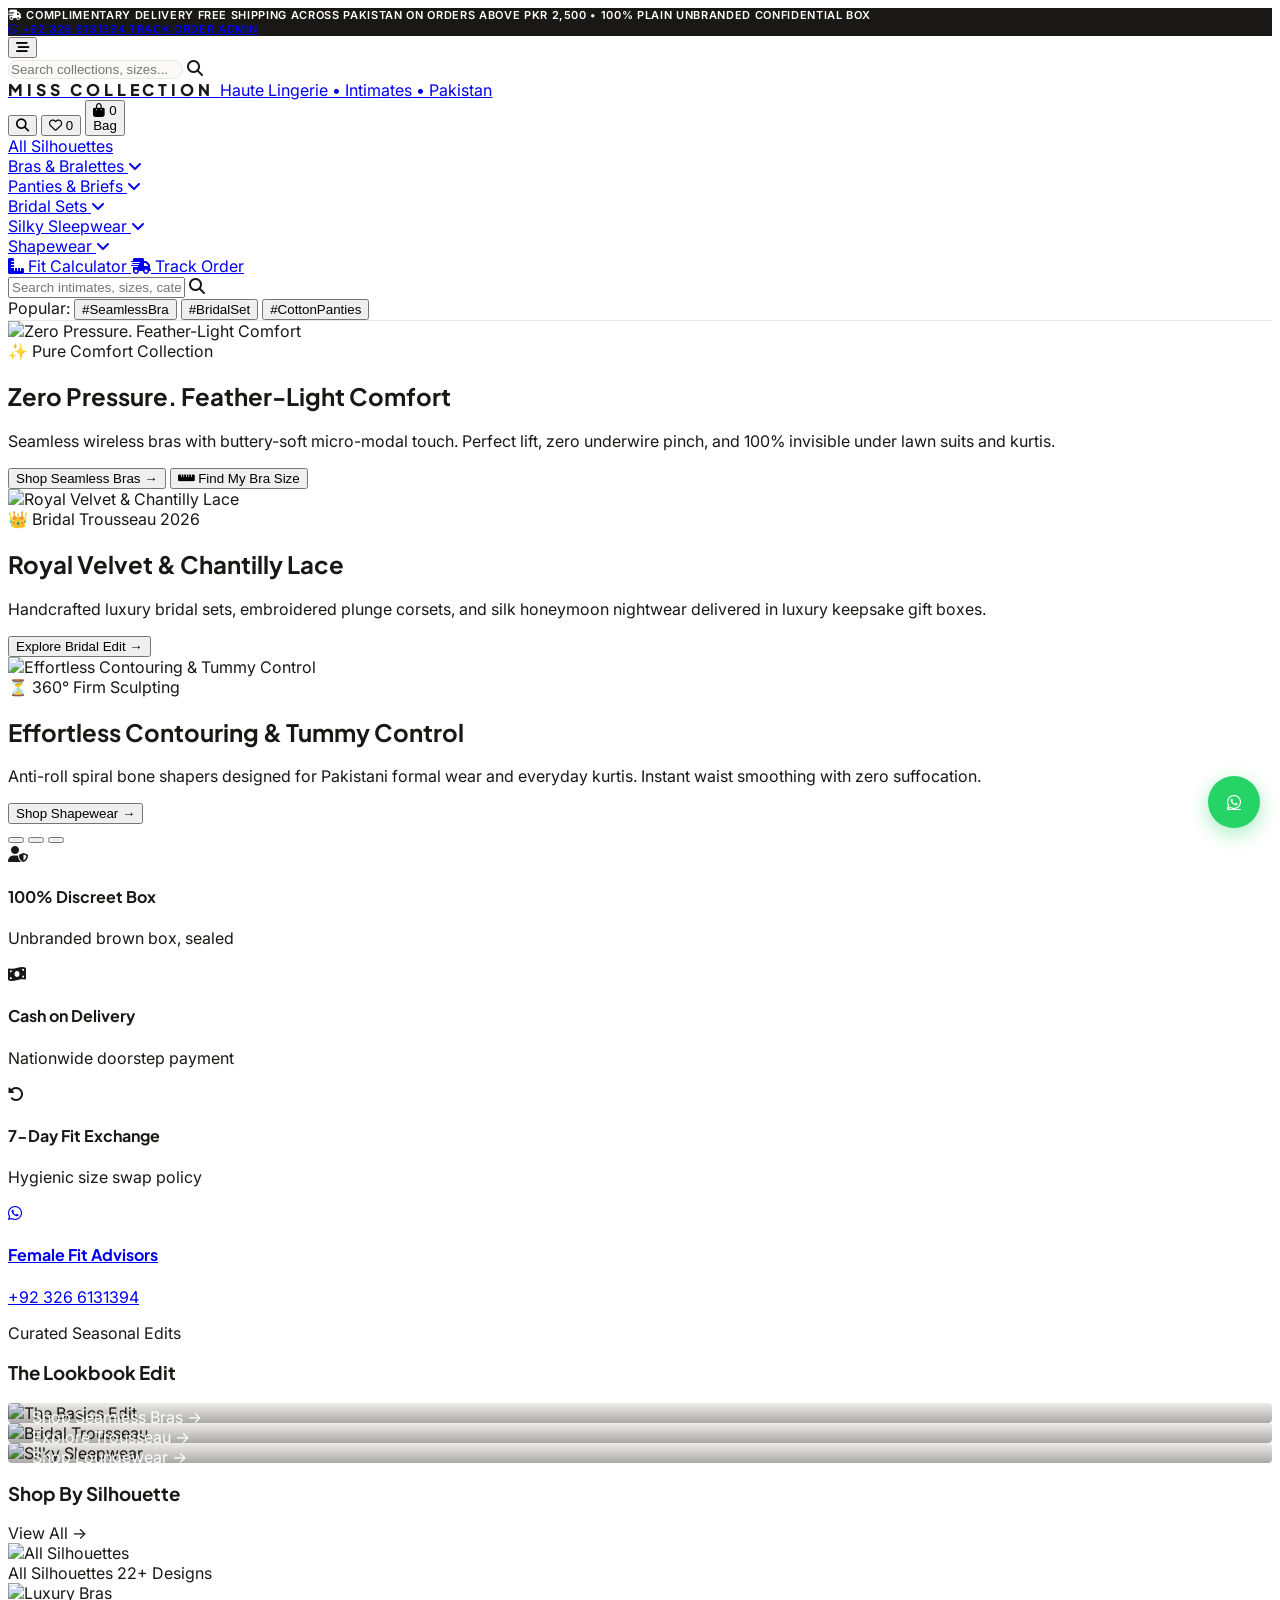
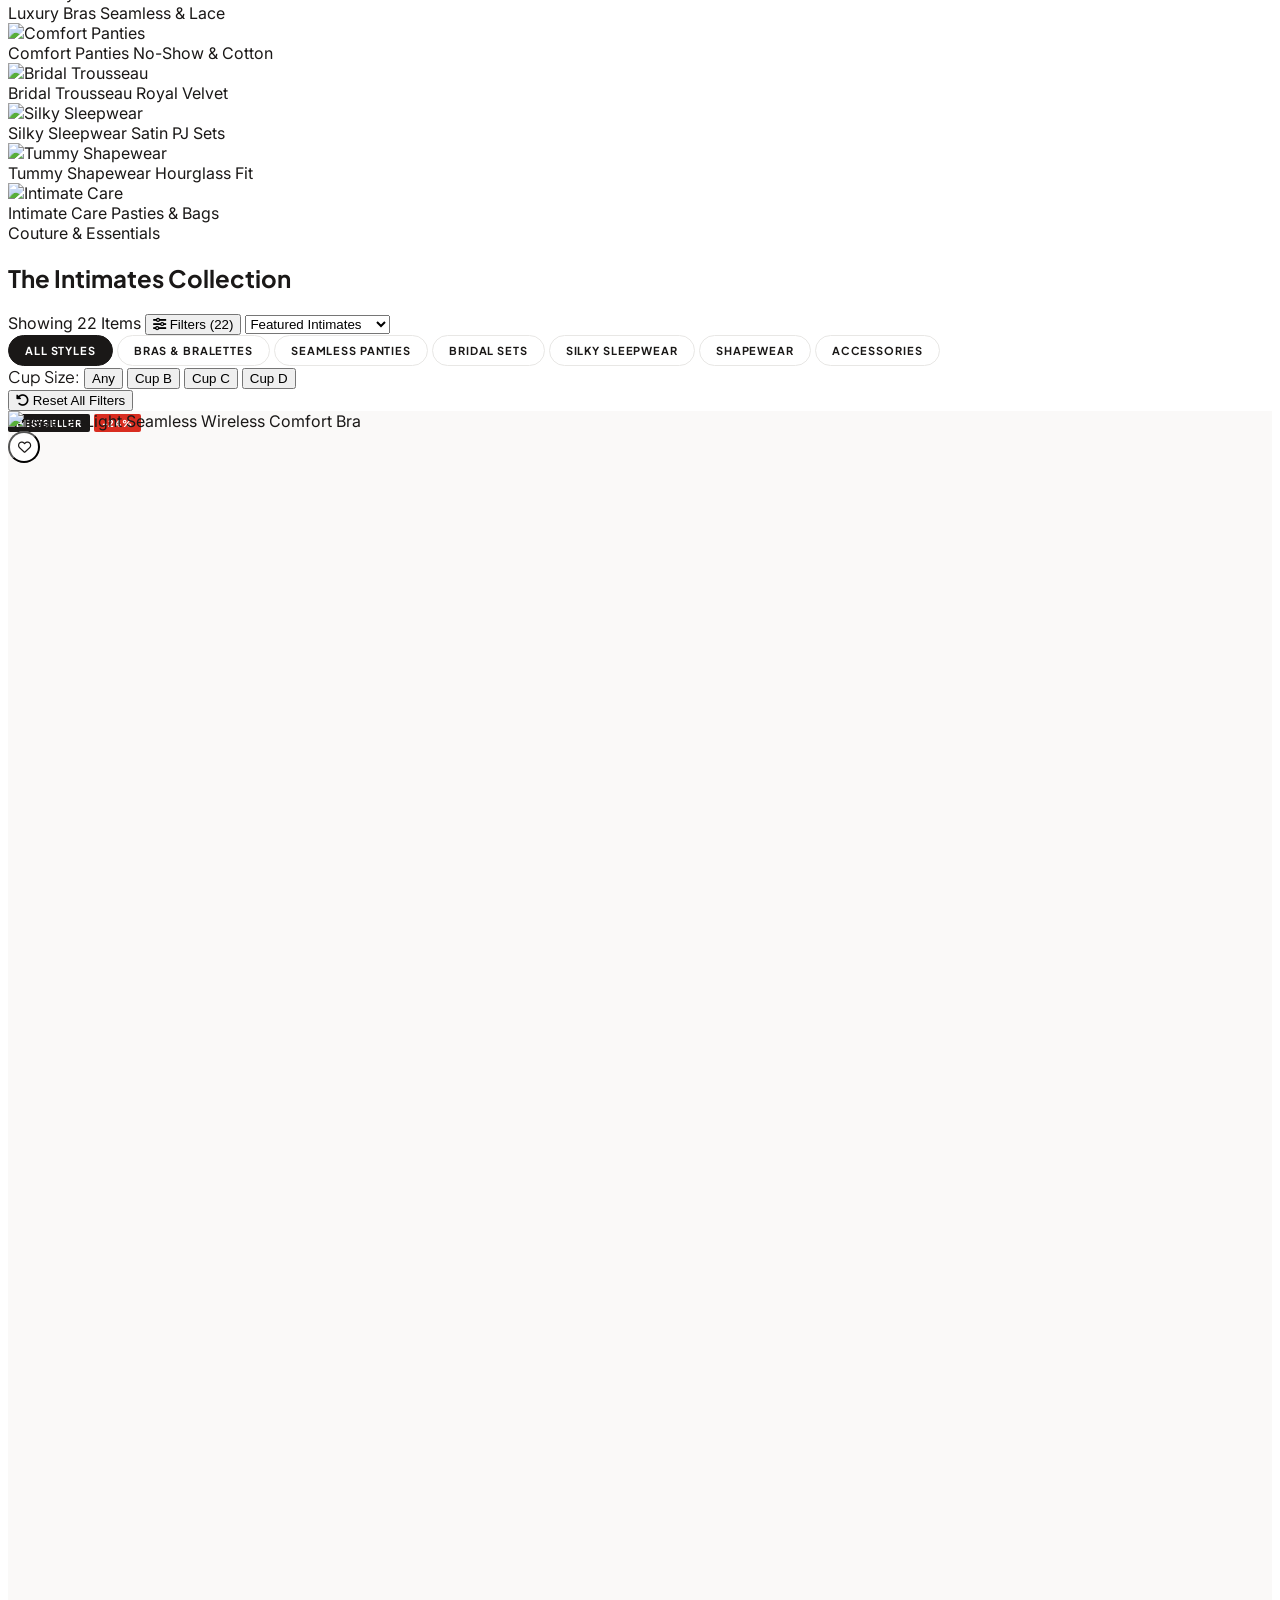
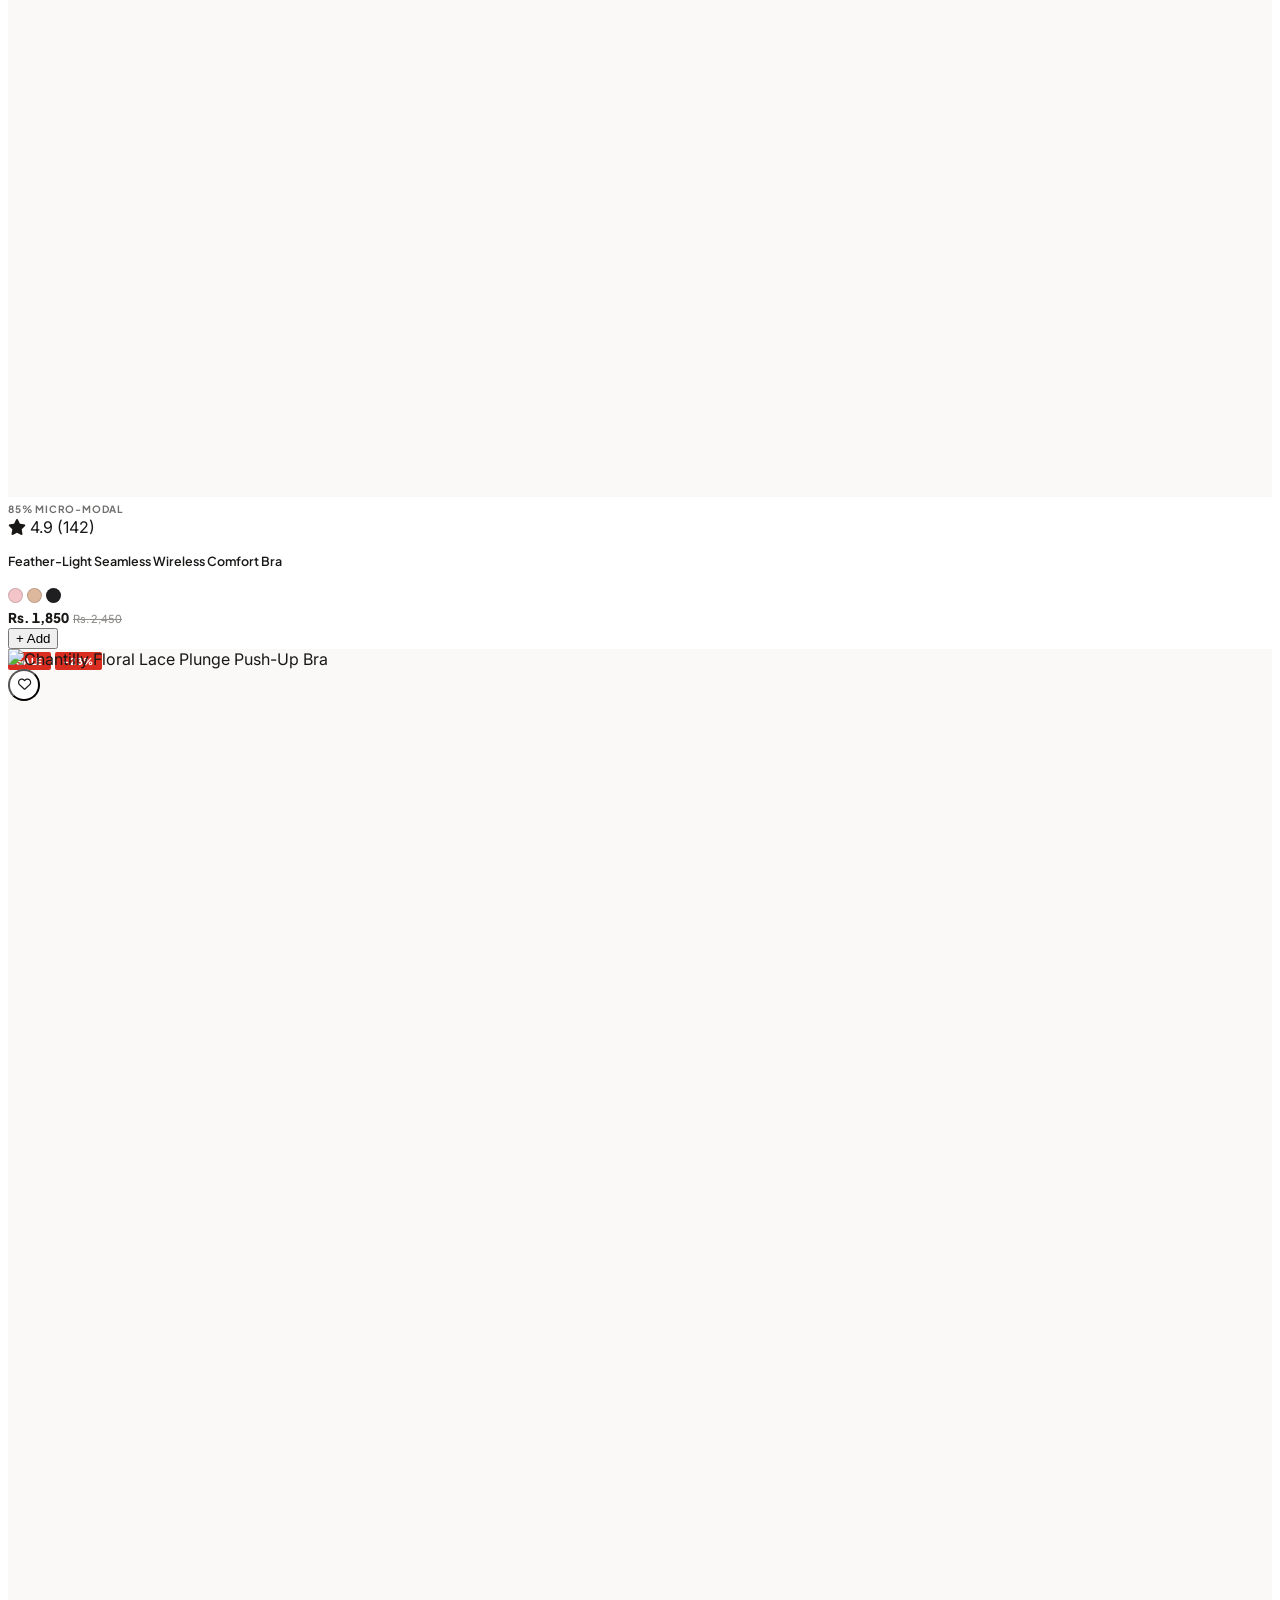
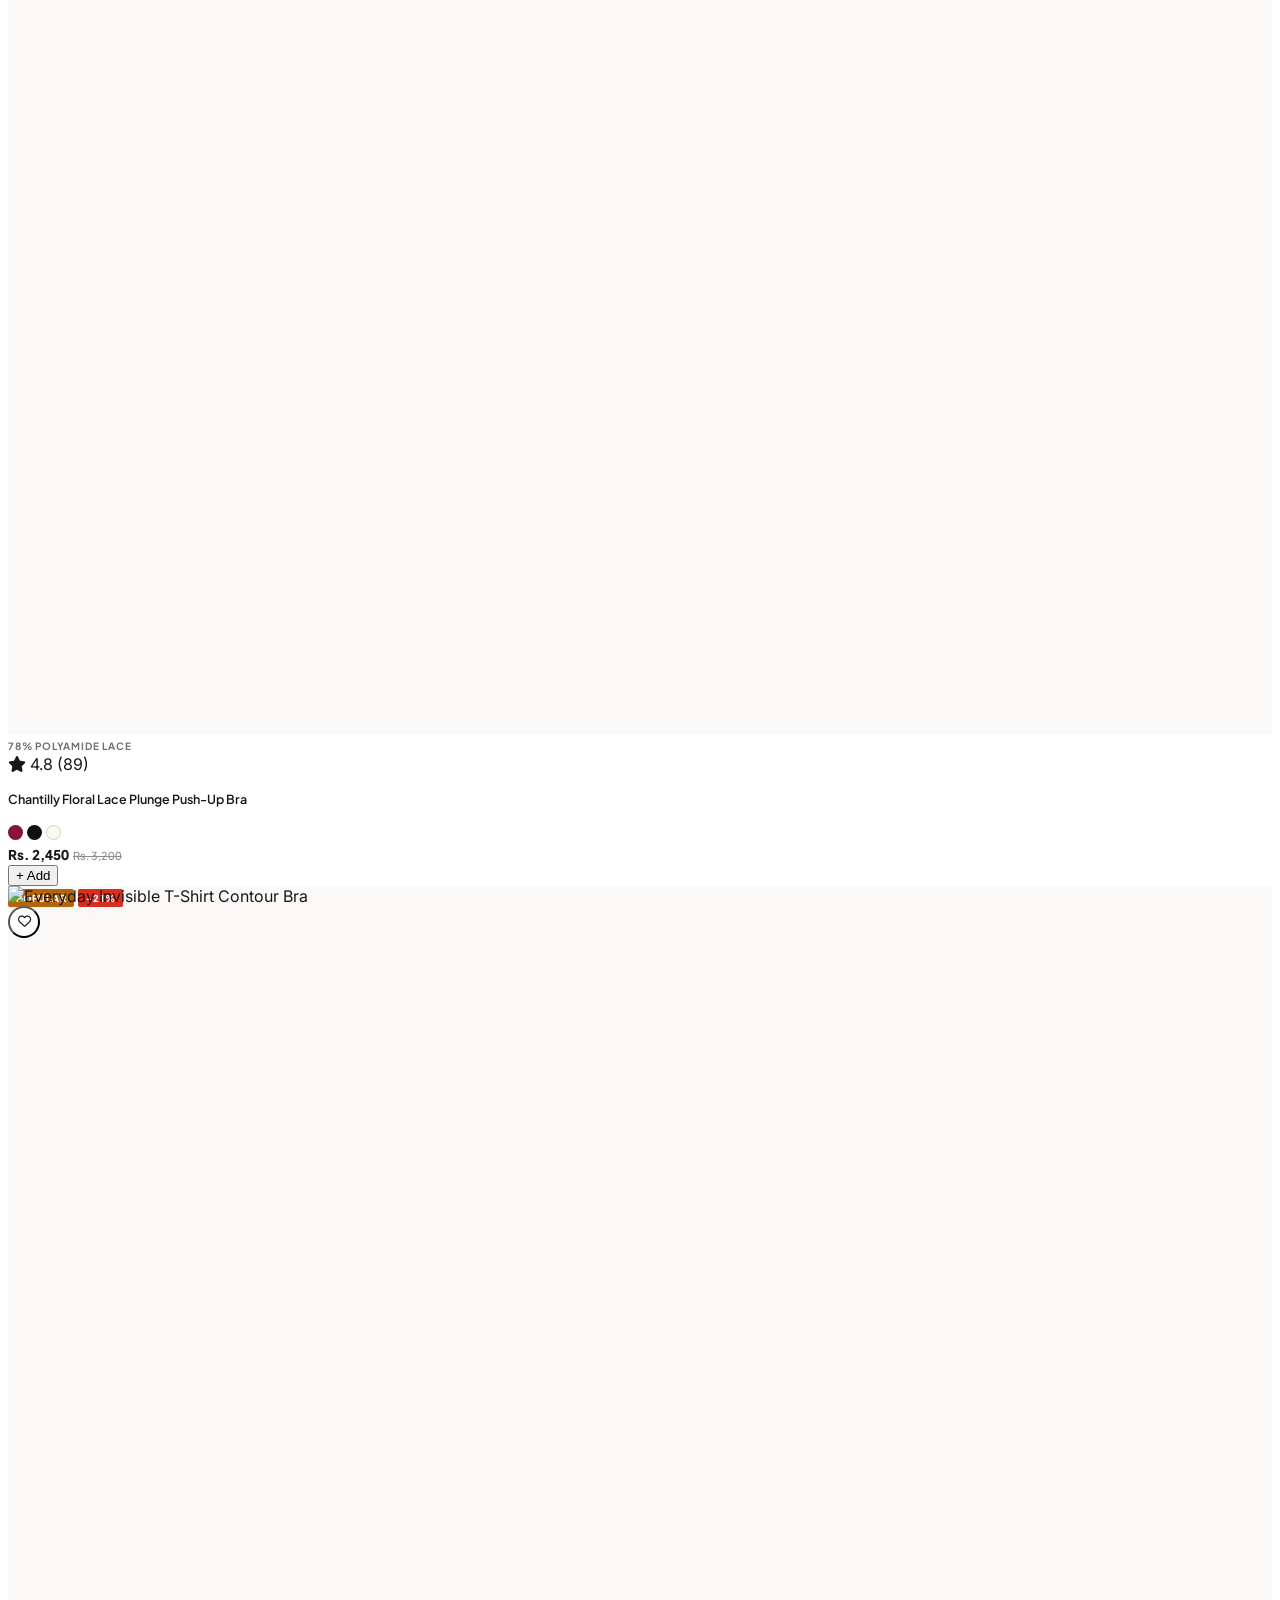
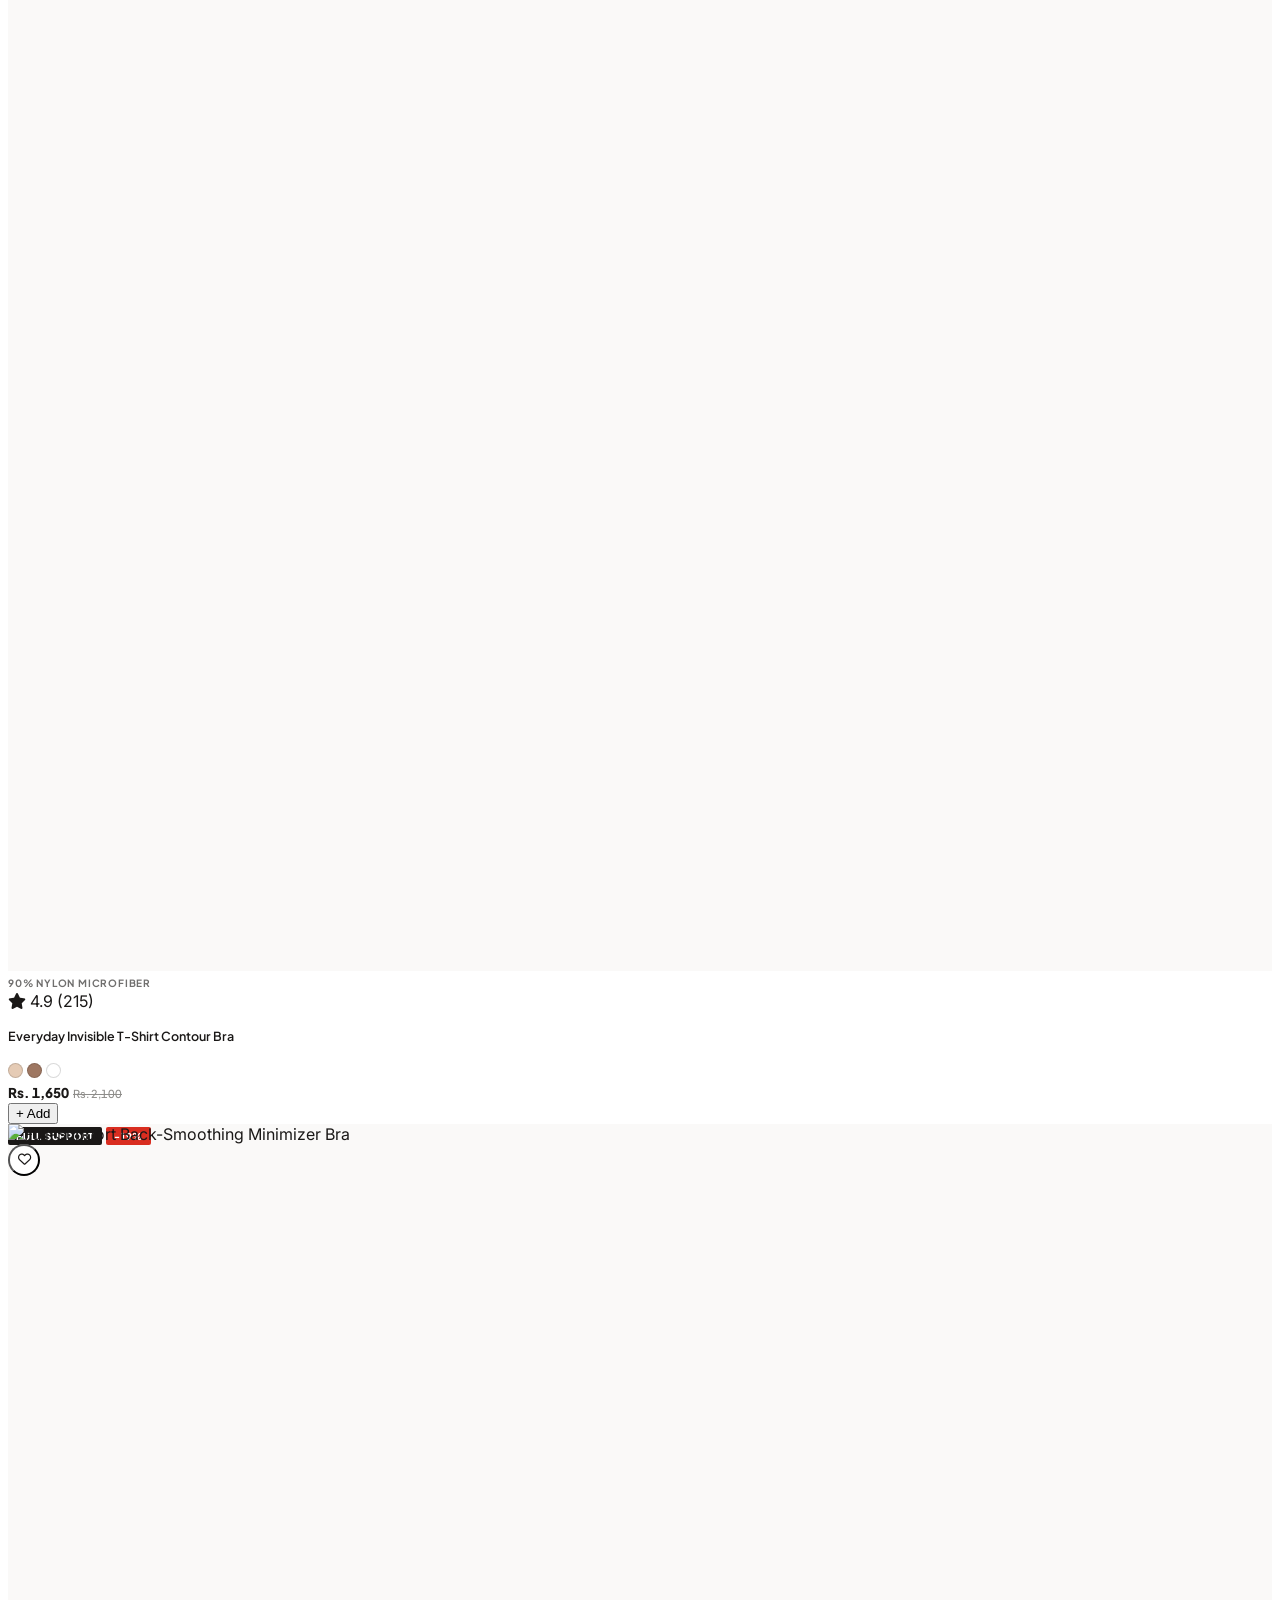
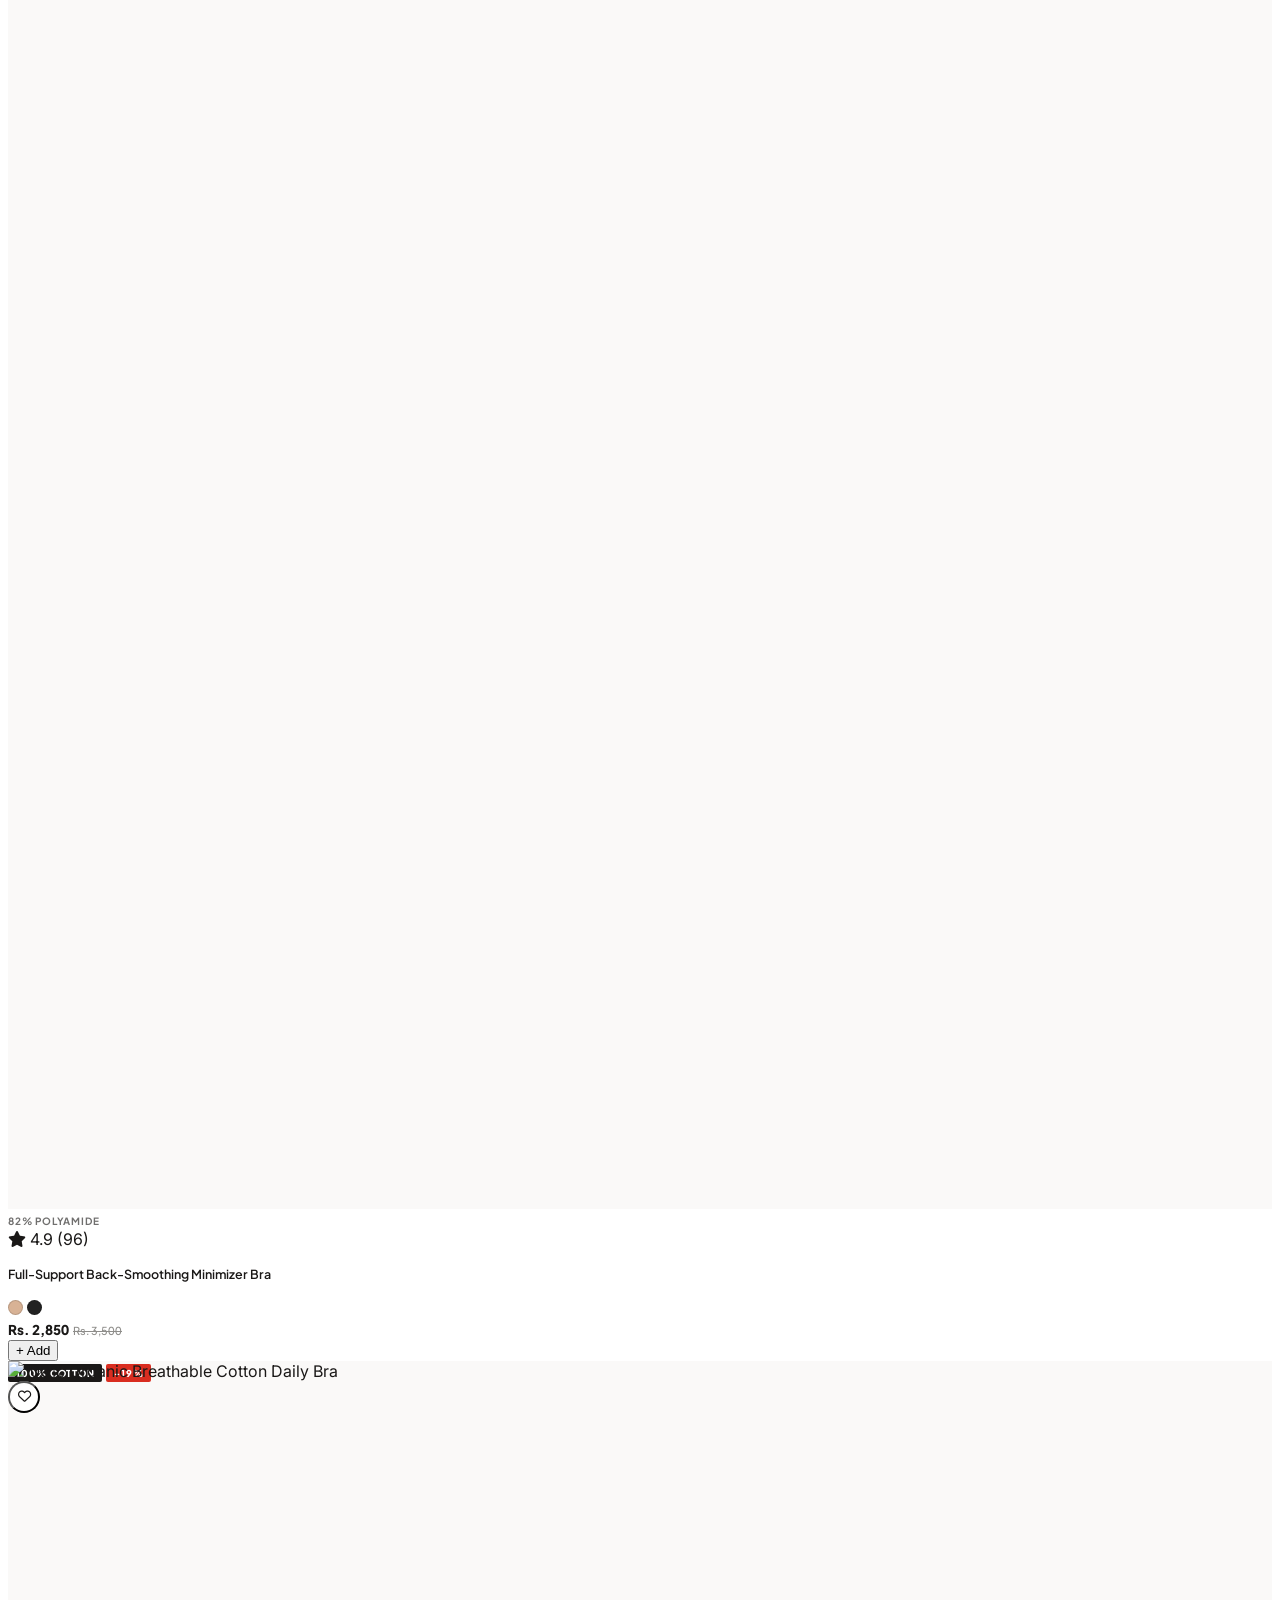
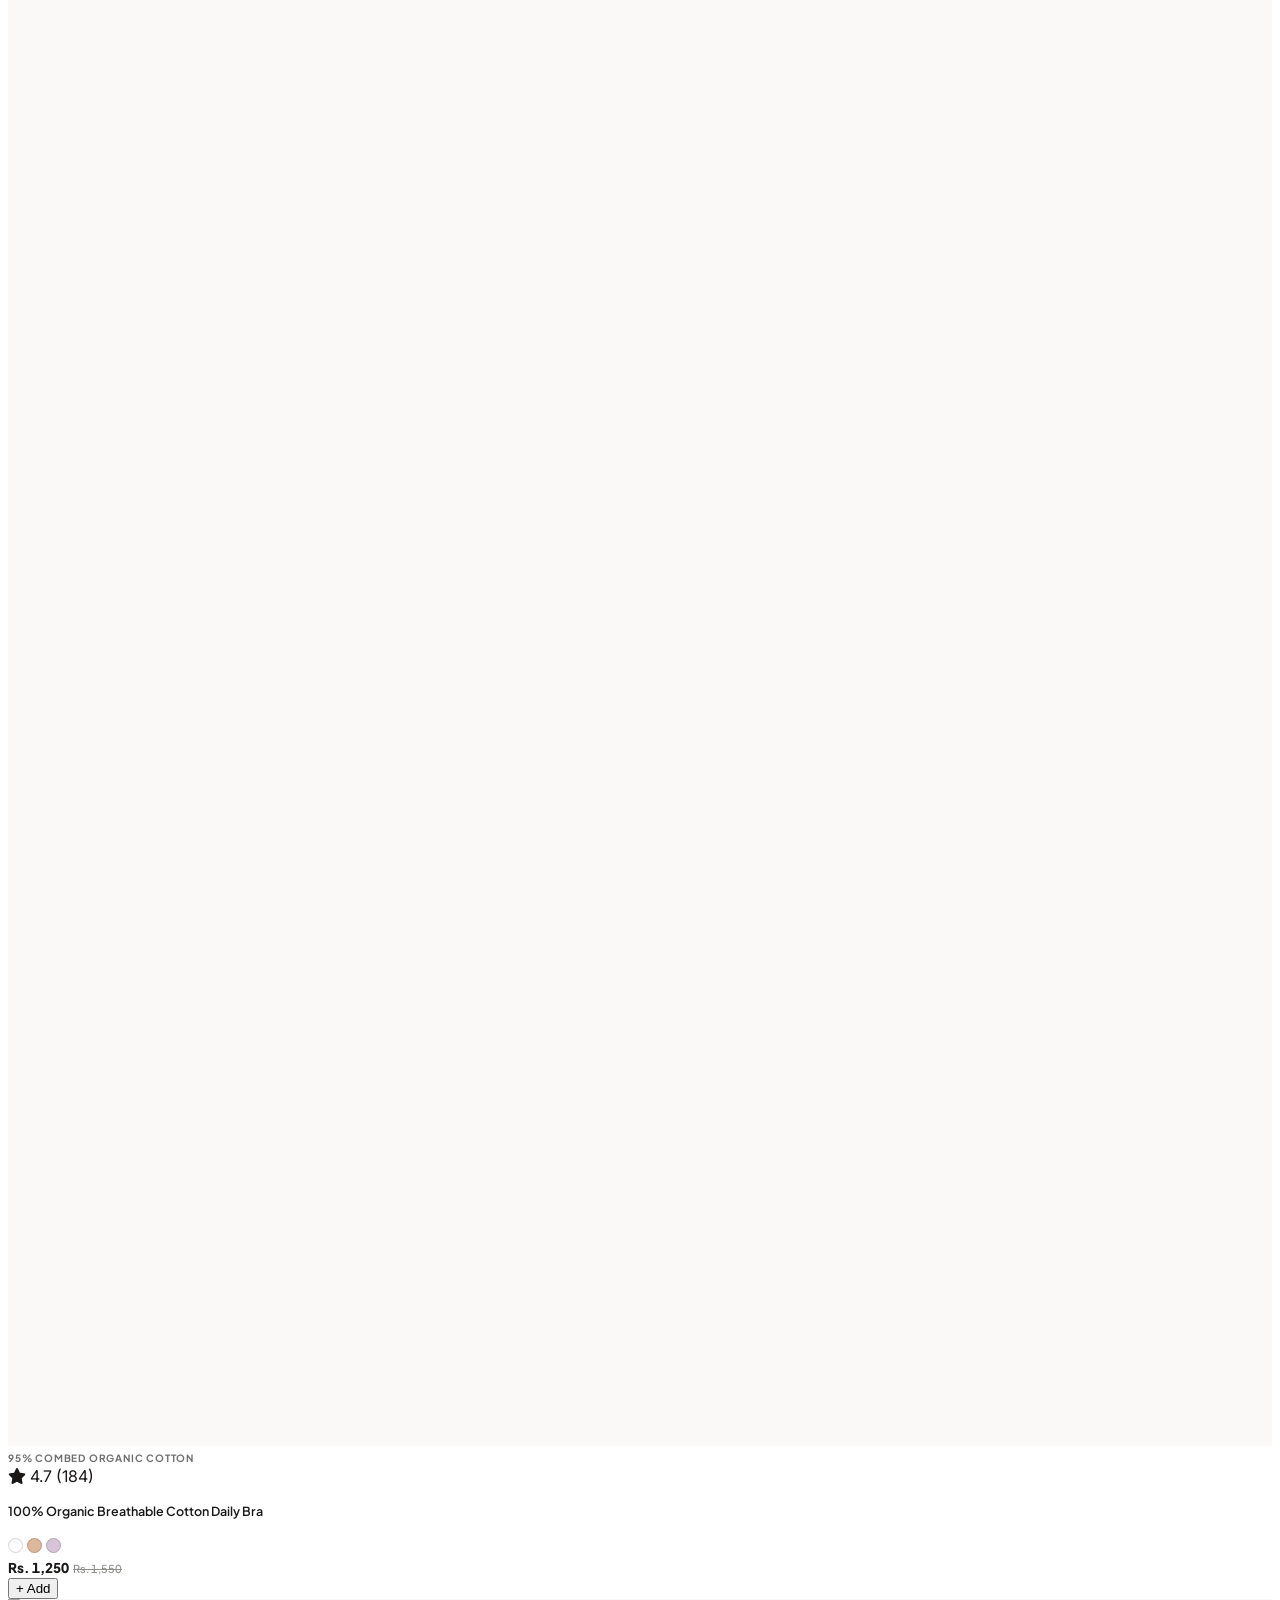
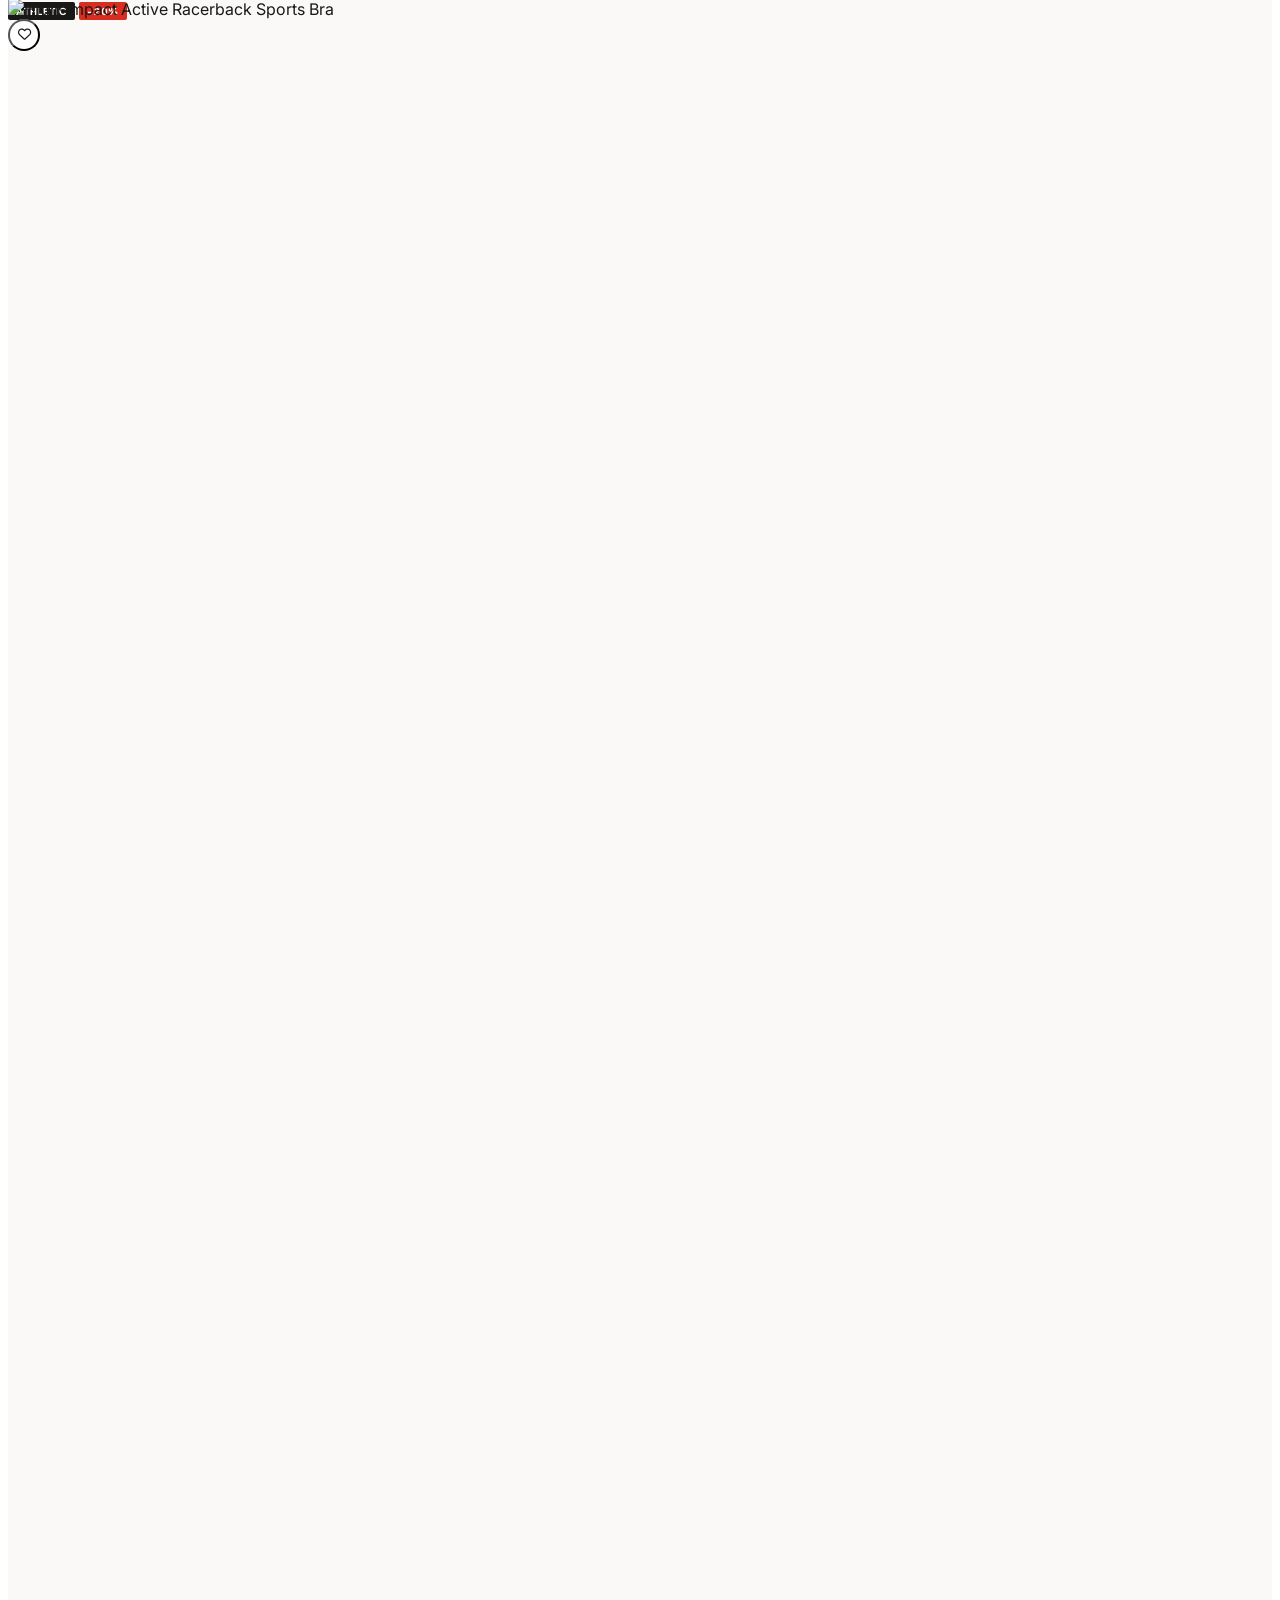
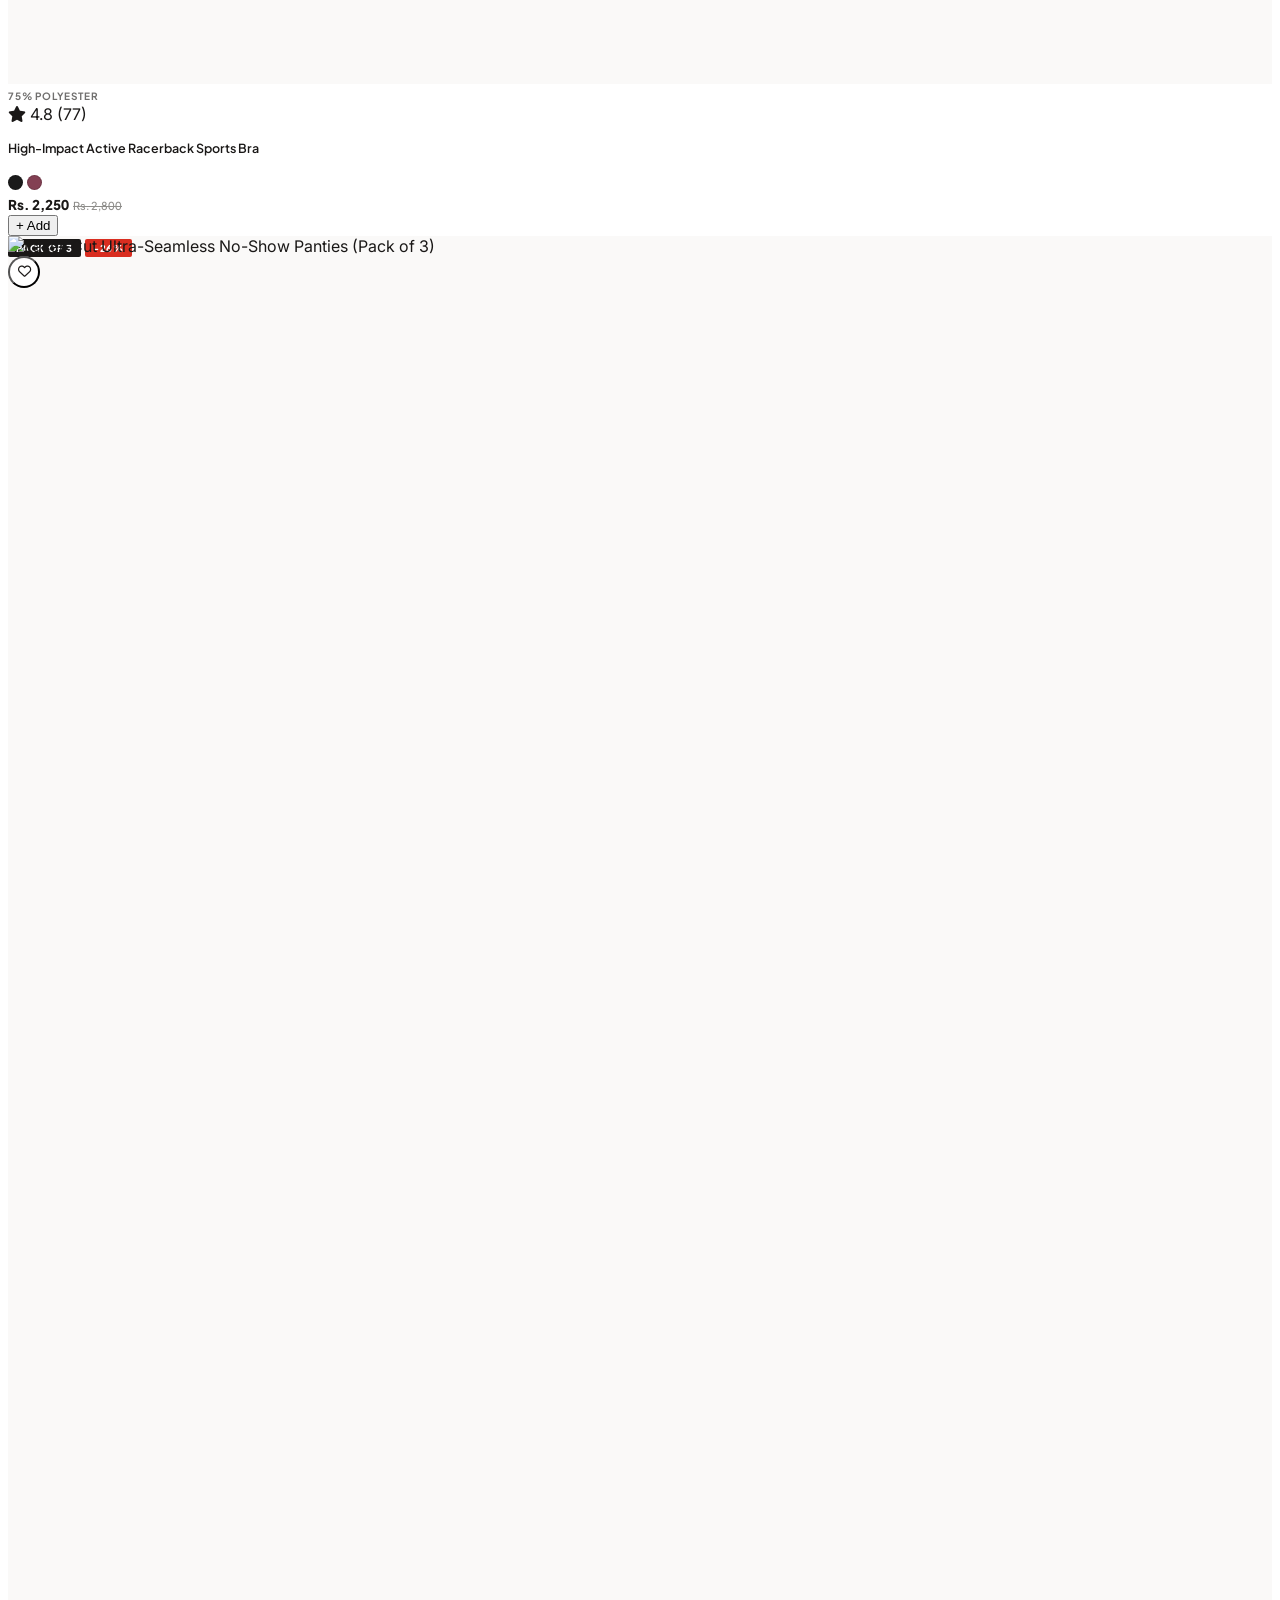
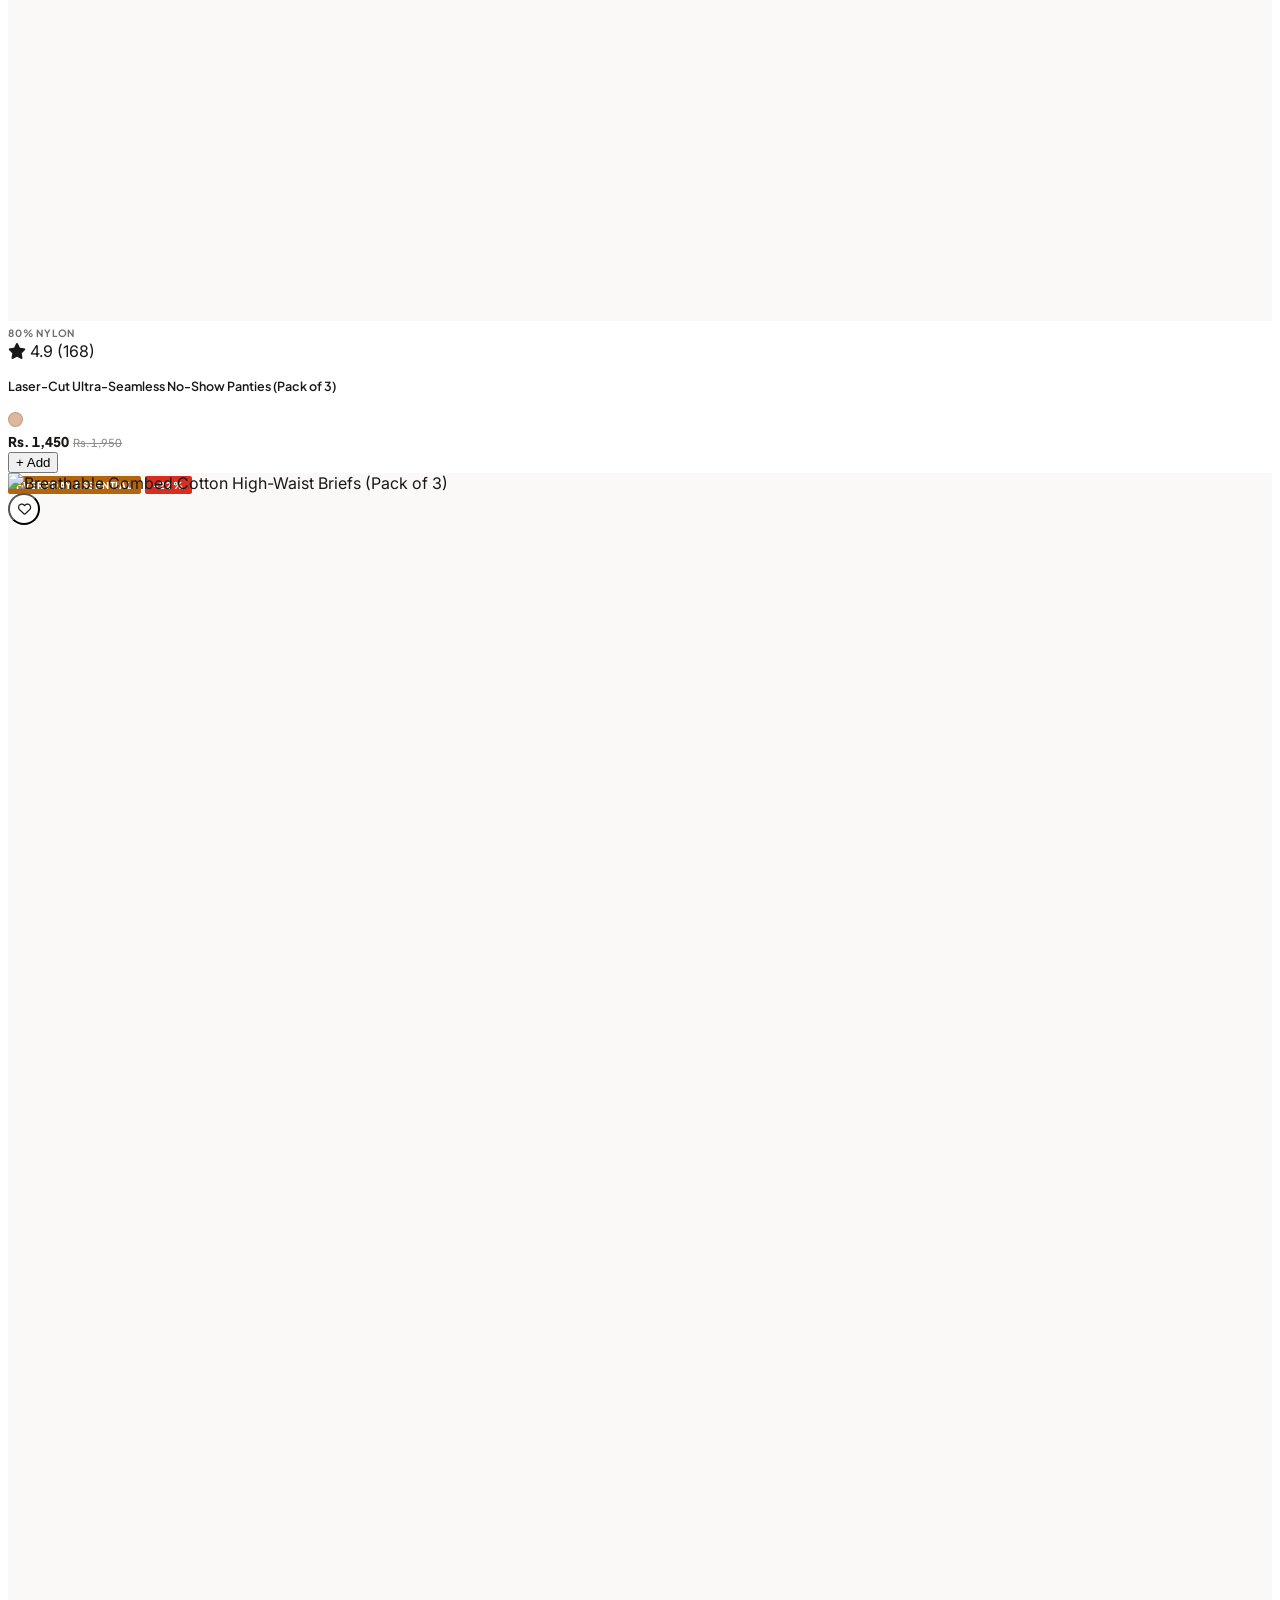
==== commit 374cdb96: "feat(theme): Reverse engineer and implement Khaadi-inspired luxury high-fashion design system - Repl" ====
--- a/index.html
+++ b/index.html
@@ -3,7 +3,7 @@
 <head>
   <meta charset="UTF-8" />
   <meta name="viewport" content="width=device-width, initial-scale=1.0, maximum-scale=5.0, viewport-fit=cover" />
-  <title>Miss Collection | Luxury Ladies Undergarments & Haute Lingerie Pakistan</title>
+  <title>Miss Collection | High-Fashion Luxury Intimates Pakistan</title>
   <meta name="description" content="Shop luxury ladies undergarments in Pakistan. Seamless bras, breathable cotton panties, bridal trousseau, silky sleepwear & shapewear. 100% Discreet Packaging & Cash on Delivery nationwide." />
   
   <!-- Tailwind CSS CDN -->
@@ -15,30 +15,33 @@
   <!-- Custom Luxury Stylesheet -->
   <link rel="stylesheet" href="css/styles.css" />
 </head>
-<body class="bg-white text-stone-900 antialiased selection:bg-rose-500 selection:text-white pb-20 md:pb-0">
-
-  <!-- =========================================================================
-       1. ROTATING ANNOUNCEMENT TICKER (Ella Theme Standard)
-       ========================================================================= -->
-  <div class="bg-stone-950 text-white text-xs py-2 px-3 sm:px-6 border-b border-white/10 relative z-40">
-    <div class="max-w-7xl mx-auto flex items-center justify-between">
+<body class="bg-white text-stone-900 antialiased selection:bg-[#B4640A] selection:text-white pb-20 md:pb-0">
+
+  <!-- =========================================================================
+       1. TOP ANNOUNCEMENT TICKER (Khaadi Minimalist Fashion Strip)
+       ========================================================================= -->
+  <div class="announcement-ticker py-2 px-3 sm:px-6 relative z-40">
+    <div class="max-w-7xl mx-auto flex items-center justify-between text-[11px]">
       
       <!-- Announcement Message -->
-      <div class="flex items-center gap-2 overflow-hidden text-[10px] sm:text-xs">
-        <span class="inline-flex items-center gap-1 px-2 py-0.5 rounded-full bg-rose-600/30 text-rose-300 font-bold uppercase tracking-wider text-[9px] border border-rose-500/40 shrink-0">
-          <i class="fa-solid fa-lock"></i> 100% Discreet Packaging
+      <div class="flex items-center gap-2 overflow-hidden">
+        <span class="px-2 py-0.5 rounded bg-[#B4640A]/20 text-[#D97706] font-extrabold uppercase tracking-widest text-[9px] border border-[#B4640A]/30 shrink-0">
+          <i class="fa-solid fa-truck-fast"></i> Complimentary Delivery
         </span>
-        <span class="text-stone-300 truncate">
-          &bull; Plain unbranded boxes &bull; Zero sensitive labels &bull; Free Delivery above Rs. 2,500
+        <span class="text-stone-300 truncate font-medium">
+          Free Shipping across Pakistan on orders above PKR 2,500 &bull; 100% Plain Unbranded Confidential Box
         </span>
       </div>
 
       <!-- Quick Actions -->
-      <div class="flex items-center gap-3 sm:gap-4 text-[11px] font-semibold text-stone-300 shrink-0">
-        <a href="javascript:void(0)" onclick="App.openOrderTrackingModal()" class="hover:text-white transition flex items-center gap-1 text-rose-300">
-          <i class="fa-solid fa-location-crosshairs"></i> <span class="hidden sm:inline">Track Order</span>
+      <div class="flex items-center gap-4 shrink-0 font-semibold text-stone-300 text-[11px]">
+        <a href="https://wa.me/923266131394" target="_blank" class="hover:text-emerald-400 transition flex items-center gap-1 text-emerald-400 font-bold" title="WhatsApp Assistance">
+          <i class="fa-brands fa-whatsapp text-sm"></i> <span class="hidden sm:inline">+92 326 6131394</span>
         </a>
-        <a href="admin.html" class="hover:text-white transition text-stone-400 text-[10px] uppercase tracking-wider border-l border-white/20 pl-3">
+        <a href="javascript:void(0)" onclick="App.openOrderTrackingModal()" class="hover:text-white transition">
+          Track Order
+        </a>
+        <a href="admin.html" class="hover:text-white transition text-stone-400 uppercase tracking-widest text-[10px] border-l border-white/20 pl-3">
           Admin
         </a>
       </div>
@@ -46,76 +49,71 @@
   </div>
 
   <!-- =========================================================================
-       2. STICKY HEADER & LUXURY MEGA-MENU
-       ========================================================================= -->
-  <header class="header-sticky border-b border-stone-200">
+       2. STICKY HEADER & LUXURY NAVIGATION (Khaadi Centered Layout)
+       ========================================================================= -->
+  <header class="header-sticky">
     <!-- TIER 1: MAIN LOGO & ACTIONS BAR -->
-    <div class="max-w-7xl mx-auto px-4 sm:px-6 flex items-center justify-between gap-4 py-2.5 sm:py-3.5">
+    <div class="max-w-7xl mx-auto px-4 sm:px-6 flex items-center justify-between gap-4 py-3 sm:py-4">
       
-      <!-- Left: Mobile Hamburger & Discreet Delivery Badge -->
+      <!-- Left: Mobile Hamburger & Desktop Search -->
       <div class="flex items-center gap-3">
         <!-- Mobile Hamburger Button -->
-        <button onclick="App.openMobileNav()" class="lg:hidden p-2 text-stone-800 hover:text-rose-600 transition" aria-label="Open Navigation Menu">
-          <i class="fa-solid fa-bars-staggered text-xl"></i>
+        <button onclick="App.openMobileNav()" class="lg:hidden p-2 text-stone-900 hover:text-[#B4640A] transition" aria-label="Open Navigation Menu">
+          <i class="fa-solid fa-bars-staggered text-lg"></i>
         </button>
 
-        <!-- Discreet Guarantee Badge (Desktop) -->
-        <div class="hidden lg:flex items-center gap-2 text-[11px] text-stone-600 font-medium">
-          <span class="inline-flex items-center gap-1.5 px-3 py-1 bg-rose-50/80 border border-rose-200/60 rounded-full text-rose-800 font-semibold text-[11px]">
-            <i class="fa-solid fa-shield-halved text-rose-600 text-xs"></i> 100% Confidential Delivery
-          </span>
-        </div>
-      </div>
-
-      <!-- Center: Luxury Brand Logo -->
-      <a href="index.html" class="flex flex-col items-center text-center leading-none select-none">
-        <span class="text-2xl sm:text-3xl font-extrabold tracking-[0.18em] text-stone-900 font-serif-luxury uppercase">
-          MISS<span class="text-rose-600 font-normal">COLLECTION</span>
-        </span>
-        <span class="text-[8px] sm:text-[9px] uppercase tracking-[0.32em] text-stone-500 font-semibold mt-0.5">Haute Lingerie &bull; Intimates</span>
-      </a>
-
-      <!-- Right: Search, Wishlist & Shopping Bag -->
-      <div class="flex items-center gap-1.5 sm:gap-3">
-        
-        <!-- Desktop Predictive Search Input -->
+        <!-- Desktop Search Box (Khaadi Sleek Pill) -->
         <div class="relative hidden md:block w-48 lg:w-60 xl:w-72">
           <input 
             type="text" 
-            placeholder="Search bras, panties, bridal..." 
-            class="site-search-input w-full bg-stone-100/90 hover:bg-stone-100 text-xs py-2 pl-8 pr-3 rounded-full border border-stone-200 focus:outline-none focus:border-rose-500 focus:bg-white transition"
+            placeholder="Search collections, sizes..." 
+            class="site-search-input khaadi-search-box w-full text-xs py-2 pl-9 pr-3 text-stone-800 placeholder-stone-400 focus:outline-none"
           />
           <i class="fa-solid fa-magnifying-glass absolute left-3 top-2.5 text-stone-400 text-xs"></i>
           
           <!-- Dropdown Autocomplete Container -->
-          <div id="predictiveSearchResults" class="hidden absolute top-full right-0 w-80 mt-2 bg-white rounded-xl shadow-2xl border border-stone-200 overflow-hidden z-50"></div>
-        </div>
-
+          <div id="predictiveSearchResults" class="hidden absolute top-full left-0 w-80 mt-2 bg-white rounded shadow-2xl border border-stone-200 overflow-hidden z-50"></div>
+        </div>
+      </div>
+
+      <!-- Center: Luxury Brand Mark (Khaadi Stark Typography) -->
+      <a href="index.html" class="flex flex-col items-center text-center select-none group">
+        <span class="header-brand-logo text-xl sm:text-2xl md:text-3xl text-stone-950">
+          MISS COLLECTION
+        </span>
+        <span class="text-[8px] sm:text-[9px] tracking-[0.28em] text-stone-500 uppercase font-semibold mt-0.5">
+          Haute Lingerie &bull; Intimates &bull; Pakistan
+        </span>
+      </a>
+
+      <!-- Right: Search (Mobile), Wishlist & Shopping Bag -->
+      <div class="flex items-center gap-1.5 sm:gap-3">
+        
         <!-- Mobile Search Trigger -->
-        <button onclick="document.getElementById('mobileSearchOverlay').classList.toggle('hidden')" class="md:hidden p-2 text-stone-700 hover:text-rose-600 transition" aria-label="Search">
+        <button onclick="document.getElementById('mobileSearchOverlay').classList.toggle('hidden')" class="md:hidden p-2 text-stone-800 hover:text-[#B4640A] transition" aria-label="Search">
           <i class="fa-solid fa-magnifying-glass text-lg"></i>
         </button>
 
         <!-- Wishlist Button -->
-        <button onclick="App.openWishlistDrawer()" class="p-2 text-stone-700 hover:text-rose-600 relative transition" title="Wishlist">
+        <button onclick="App.openWishlistDrawer()" class="p-2 text-stone-800 hover:text-[#B4640A] relative transition" title="Wishlist">
           <i class="fa-regular fa-heart text-lg"></i>
-          <span class="wishlist-count-badge hidden absolute top-0.5 right-0.5 w-4 h-4 bg-rose-600 text-white rounded-full text-[9px] font-bold flex items-center justify-center">0</span>
+          <span class="wishlist-count-badge hidden absolute top-0.5 right-0.5 w-4 h-4 bg-stone-900 text-white rounded-full text-[9px] font-bold flex items-center justify-center">0</span>
         </button>
 
         <!-- Shopping Bag Trigger -->
-        <button onclick="App.openCartDrawer()" class="p-2 text-stone-700 hover:text-rose-600 relative transition flex items-center gap-1.5" title="Shopping Bag">
+        <button onclick="App.openCartDrawer()" class="p-2 text-stone-800 hover:text-[#B4640A] relative transition flex items-center gap-1.5" title="Shopping Bag">
           <div class="relative">
             <i class="fa-solid fa-bag-shopping text-lg"></i>
-            <span class="cart-count-badge hidden absolute -top-1 -right-1 w-4 h-4 bg-rose-600 text-white rounded-full text-[9px] font-bold flex items-center justify-center">0</span>
-          </div>
-          <span class="hidden sm:inline text-xs font-bold text-stone-900">Bag</span>
+            <span class="cart-count-badge hidden absolute -top-1 -right-1 w-4 h-4 bg-[#B4640A] text-white rounded-full text-[9px] font-bold flex items-center justify-center">0</span>
+          </div>
+          <span class="hidden sm:inline text-xs font-bold uppercase tracking-wider text-stone-900">Bag</span>
         </button>
       </div>
     </div>
 
-    <!-- TIER 2: DEDICATED LUXURY DESKTOP NAVIGATION ROW -->
-    <div class="hidden lg:block bg-stone-50/60 border-t border-stone-100">
-      <nav id="desktopNavContainer" class="max-w-7xl mx-auto px-4 flex items-center justify-center gap-7 xl:gap-9 text-xs font-bold uppercase tracking-wider text-stone-800 whitespace-nowrap">
+    <!-- TIER 2: DEDICATED STICKY CATEGORY NAVIGATION ROW -->
+    <div class="hidden lg:block bg-white border-t border-stone-100">
+      <nav id="desktopNavContainer" class="max-w-7xl mx-auto px-4 flex items-center justify-center gap-4 text-xs font-bold uppercase tracking-wider whitespace-nowrap">
         <!-- Rendered dynamically via App.renderNavigation() -->
       </nav>
     </div>
@@ -126,15 +124,16 @@
         <input 
           type="text" 
           placeholder="Search intimates, sizes, categories..." 
-          class="site-search-input w-full bg-stone-100 text-xs py-2.5 pl-8 pr-3 rounded-full border border-stone-200 focus:outline-none focus:border-rose-500"
+          class="site-search-input w-full bg-stone-100 text-xs py-2.5 pl-8 pr-3 rounded-full border border-stone-200 focus:outline-none focus:border-stone-900"
         />
         <i class="fa-solid fa-magnifying-glass absolute left-3 top-3 text-stone-400 text-xs"></i>
       </div>
       <div class="flex items-center gap-2 mt-2 overflow-x-auto text-[10px] text-stone-600 scrollbar-none">
         <span class="font-bold uppercase text-stone-400 shrink-0">Popular:</span>
-        <button onclick="App.applySearchFilter('seamless'); document.getElementById('mobileSearchOverlay').classList.add('hidden');" class="px-2 py-0.5 bg-stone-100 rounded-full shrink-0">#SeamlessBra</button>
-        <button onclick="App.applySearchFilter('bridal'); document.getElementById('mobileSearchOverlay').classList.add('hidden');" class="px-2 py-0.5 bg-stone-100 rounded-full shrink-0">#BridalSet</button>
-        <button onclick="App.applySearchFilter('cotton'); document.getElementById('mobileSearchOverlay').classList.add('hidden');" class="px-2 py-0.5 bg-stone-100 rounded-full shrink-0">#CottonPanties</button>
+        <button onclick="App.applySearchFilter('seamless'); document.getElementById('mobileSearchOverlay').classList.add('hidden');" class="px-2.5 py-0.5 bg-stone-100 rounded-full shrink-0">#SeamlessBra</button>
+        <button onclick="App.applySearchFilter('bridal'); document.getElementById('mobileSearchOverlay').classList.add('hidden');" class="px-2.5 py-0.5 bg-stone-100 rounded-full shrink-0">#BridalSet</button>
+        <button onclick="App.applySearchFilter('cotton'); document.getElementById('mobileSearchOverlay').classList.add('hidden');" class="px-2.5 py-0.5 bg-stone-100 rounded-full shrink-0">#CottonPanties</button>
+      </div>
     </div>
   </header>
 
@@ -198,13 +197,67 @@
   </section>
 
   <!-- =========================================================================
-       5. CIRCULAR CATEGORY STORY HIGHLIGHTS
-       ========================================================================= -->
-  <section class="max-w-7xl mx-auto px-4 sm:px-6 py-6 sm:py-8">
+       5. ASYMMETRIC EDITORIAL CAMPAIGN LOOKBOOK (Khaadi Hallmark)
+       ========================================================================= -->
+  <section class="max-w-7xl mx-auto px-4 sm:px-6 py-8 sm:py-12">
+    <div class="text-center mb-8">
+      <span class="text-[11px] font-bold uppercase tracking-[0.22em] text-[#B4640A] block mb-1">Curated Seasonal Edits</span>
+      <h3 class="text-2xl sm:text-3xl font-extrabold uppercase tracking-tight text-stone-900 font-heading">
+        The Lookbook Edit
+      </h3>
+    </div>
+    
+    <div class="grid grid-cols-1 md:grid-cols-12 gap-4 sm:gap-6">
+      <!-- Large Left Editorial Look (7 Cols) -->
+      <div class="md:col-span-7 lookbook-tile min-h-[380px] sm:min-h-[460px]" onclick="App.filterByCategory('bras')">
+        <img src="https://images.unsplash.com/photo-1596755094514-f87e34085b2c?auto=format&fit=crop&w=1200&q=85" alt="The Basics Edit" loading="lazy" />
+        <div class="lookbook-overlay">
+          <span class="text-xs font-bold uppercase tracking-widest text-amber-300 mb-1">Signature Silhouette</span>
+          <h4 class="text-2xl sm:text-3xl font-extrabold uppercase tracking-tight text-white mb-2">The Basics: Zero-Wire Comfort</h4>
+          <p class="text-xs sm:text-sm text-stone-200 max-w-md mb-4 hidden sm:block">Buttery micro-modal fabric engineered for cloud-like invisible support under Pakistani lawn suits & kurtis.</p>
+          <span class="inline-flex items-center gap-2 text-xs font-bold uppercase tracking-wider text-white border-b border-white pb-1 w-fit hover:border-amber-400 hover:text-amber-300 transition">
+            Shop Seamless Bras &rarr;
+          </span>
+        </div>
+      </div>
+
+      <!-- Stacked Right Editorial Looks (5 Cols) -->
+      <div class="md:col-span-5 grid grid-rows-2 gap-4 sm:gap-6">
+        <!-- Top Right -->
+        <div class="lookbook-tile min-h-[180px] sm:min-h-[215px]" onclick="App.filterByCategory('bridal')">
+          <img src="https://images.unsplash.com/photo-1616150840617-a0684f0f089d?auto=format&fit=crop&w=800&q=85" alt="Bridal Trousseau" loading="lazy" />
+          <div class="lookbook-overlay p-4 sm:p-5">
+            <span class="text-[10px] font-bold uppercase tracking-widest text-amber-300 mb-0.5">Haute Trousseau</span>
+            <h5 class="text-lg sm:text-xl font-bold uppercase text-white mb-1">Luxury Bridal Edit</h5>
+            <span class="inline-flex items-center gap-1.5 text-[11px] font-bold uppercase text-white hover:text-amber-300 transition">
+              Explore Trousseau &rarr;
+            </span>
+          </div>
+        </div>
+
+        <!-- Bottom Right -->
+        <div class="lookbook-tile min-h-[180px] sm:min-h-[215px]" onclick="App.filterByCategory('nightwear')">
+          <img src="https://images.unsplash.com/photo-1516257984-b1b4d707412e?auto=format&fit=crop&w=800&q=85" alt="Silky Sleepwear" loading="lazy" />
+          <div class="lookbook-overlay p-4 sm:p-5">
+            <span class="text-[10px] font-bold uppercase tracking-widest text-amber-300 mb-0.5">Special Price</span>
+            <h5 class="text-lg sm:text-xl font-bold uppercase text-white mb-1">Satin Nightwear & Sets</h5>
+            <span class="inline-flex items-center gap-1.5 text-[11px] font-bold uppercase text-white hover:text-amber-300 transition">
+              Shop Loungewear &rarr;
+            </span>
+          </div>
+        </div>
+      </div>
+    </div>
+  </section>
+
+  <!-- =========================================================================
+       6. CIRCULAR CATEGORY STORY HIGHLIGHTS
+       ========================================================================= -->
+  <section class="max-w-7xl mx-auto px-4 sm:px-6 py-4 sm:py-6">
     <div class="flex items-center justify-between mb-4">
-      <h3 class="text-xs font-bold uppercase tracking-widest text-stone-500">Shop By Silhouette</h3>
-      <span class="text-xs text-rose-600 font-bold cursor-pointer hover:underline" onclick="App.filterByCategory('all')">
-        View All (22) &rarr;
+      <h3 class="text-xs font-bold uppercase tracking-widest text-stone-500 font-heading">Shop By Silhouette</h3>
+      <span class="text-xs text-[#B4640A] font-bold cursor-pointer hover:underline uppercase tracking-wider" onclick="App.filterByCategory('all')">
+        View All &rarr;
       </span>
     </div>
     <div id="categoryCirclesContainer" class="flex gap-4 sm:gap-7 overflow-x-auto pb-3 scrollbar-none">
@@ -213,38 +266,16 @@
   </section>
 
   <!-- =========================================================================
-       6. BRA SIZE CALCULATOR PROMO CARD (Interactive Wizard Trigger)
-       ========================================================================= -->
-  <section class="max-w-7xl mx-auto px-4 sm:px-6 py-2">
-    <div class="bg-gradient-to-r from-rose-50 via-[#fdf2f4] to-rose-100 border border-rose-200 rounded-2xl p-5 sm:p-8 flex flex-col md:flex-row items-center justify-between gap-6 shadow-xs">
-      <div class="space-y-2 text-center md:text-left">
-        <span class="inline-block px-2.5 py-0.5 rounded-full bg-rose-600 text-white text-[10px] font-bold uppercase tracking-widest">
-          30-Second Fit Guide
-        </span>
-        <h3 class="text-xl sm:text-2xl font-bold text-stone-900 font-serif-luxury">
-          80% of Women Wear the Wrong Bra Size. What’s Yours?
-        </h3>
-        <p class="text-xs sm:text-sm text-stone-600 max-w-xl">
-          Use our interactive Bra Size Calculator to find your exact band & cup size (A to DD) and eliminate shoulder gouging, riding bands, and spillage forever.
-        </p>
-      </div>
-      <button onclick="App.openBraCalculatorModal()" class="px-6 py-3.5 bg-stone-900 hover:bg-rose-600 text-white font-bold text-xs uppercase tracking-wider rounded-xl transition shrink-0 shadow-md flex items-center gap-2">
-        <i class="fa-solid fa-calculator"></i> Launch Bra Size Calculator
-      </button>
-    </div>
-  </section>
-
-  <!-- =========================================================================
-       7. MAIN FILTERABLE PRODUCT CATALOG SECTION
-       ========================================================================= -->
-  <section id="catalogSection" class="max-w-7xl mx-auto px-4 sm:px-6 py-8 sm:py-10">
+       7. MAIN FILTERABLE PRODUCT CATALOG SECTION (Khaadi 4-Column Grid)
+       ========================================================================= -->
+  <section id="catalogSection" class="max-w-7xl mx-auto px-4 sm:px-6 py-8 sm:py-12">
     
     <!-- Heading & Mobile Filter Button -->
     <div class="flex flex-col sm:flex-row sm:items-end justify-between gap-4 pb-5 border-b border-stone-200">
       <div>
-        <span class="text-xs font-bold uppercase tracking-widest text-rose-600 block mb-1">Our Intimates Collection</span>
-        <h2 class="text-2xl sm:text-3xl font-extrabold text-stone-900 font-serif-luxury">
-          Curated For Comfort & Confidence
+        <span class="text-xs font-bold uppercase tracking-[0.2em] text-[#B4640A] block mb-1">Couture & Essentials</span>
+        <h2 class="text-2xl sm:text-3xl font-extrabold text-stone-900 font-heading uppercase tracking-tight">
+          The Intimates Collection
         </h2>
       </div>
 
@@ -254,13 +285,13 @@
         <!-- Mobile Filter Button Trigger -->
         <button 
           onclick="App.openFilterDrawer()" 
-          class="sm:hidden px-3.5 py-2 bg-stone-900 text-white text-xs font-bold rounded-lg flex items-center gap-1.5 shadow-sm"
+          class="sm:hidden px-3.5 py-2 bg-stone-900 text-white text-xs font-bold rounded flex items-center gap-1.5 shadow-sm uppercase tracking-wider"
         >
-          <i class="fa-solid fa-sliders"></i> Filters <span id="mobileFilterBtnCount" class="text-rose-300 font-normal"></span>
+          <i class="fa-solid fa-sliders"></i> Filters <span id="mobileFilterBtnCount" class="text-amber-400 font-normal"></span>
         </button>
 
-        <!-- Sorting dropdown -->
-        <select id="catalogSortSelect" class="text-xs font-semibold bg-stone-100 border border-stone-300 rounded-lg px-3 py-2 text-stone-800 focus:outline-none focus:border-rose-500">
+        <!-- Sorting dropdown (Khaadi style) -->
+        <select id="catalogSortSelect" class="text-xs font-semibold bg-stone-100 border border-stone-200 rounded px-3 py-2 text-stone-800 focus:outline-none focus:border-stone-900">
           <option value="featured">Featured Intimates</option>
           <option value="price-low">Price: Low to High</option>
           <option value="price-high">Price: High to Low</option>
@@ -270,27 +301,27 @@
       </div>
     </div>
 
-    <!-- Category Filter Tabs (Swipeable on Mobile) -->
-    <div class="flex items-center gap-2 overflow-x-auto py-3.5 scrollbar-none border-b border-stone-100">
-      <button data-category-filter="all" class="px-4 py-1.5 rounded-full text-xs font-bold uppercase tracking-wider bg-rose-600 text-white transition shrink-0 active">
-        All Items
+    <!-- Category Filter Tabs (Khaadi Horizontal Pill Strip) -->
+    <div class="flex items-center gap-2 overflow-x-auto py-4 scrollbar-none border-b border-stone-100">
+      <button data-category-filter="all" class="filter-pill-khaadi active shrink-0">
+        All Styles
       </button>
-      <button data-category-filter="bras" class="px-4 py-1.5 rounded-full text-xs font-bold uppercase tracking-wider bg-white text-stone-700 hover:bg-stone-100 border border-stone-200 transition shrink-0">
+      <button data-category-filter="bras" class="filter-pill-khaadi shrink-0">
         Bras & Bralettes
       </button>
-      <button data-category-filter="panties" class="px-4 py-1.5 rounded-full text-xs font-bold uppercase tracking-wider bg-white text-stone-700 hover:bg-stone-100 border border-stone-200 transition shrink-0">
+      <button data-category-filter="panties" class="filter-pill-khaadi shrink-0">
         Seamless Panties
       </button>
-      <button data-category-filter="bridal" class="px-4 py-1.5 rounded-full text-xs font-bold uppercase tracking-wider bg-white text-stone-700 hover:bg-stone-100 border border-stone-200 transition shrink-0">
+      <button data-category-filter="bridal" class="filter-pill-khaadi shrink-0">
         Bridal Sets
       </button>
-      <button data-category-filter="nightwear" class="px-4 py-1.5 rounded-full text-xs font-bold uppercase tracking-wider bg-white text-stone-700 hover:bg-stone-100 border border-stone-200 transition shrink-0">
+      <button data-category-filter="nightwear" class="filter-pill-khaadi shrink-0">
         Silky Sleepwear
       </button>
-      <button data-category-filter="shapewear" class="px-4 py-1.5 rounded-full text-xs font-bold uppercase tracking-wider bg-white text-stone-700 hover:bg-stone-100 border border-stone-200 transition shrink-0">
+      <button data-category-filter="shapewear" class="filter-pill-khaadi shrink-0">
         Shapewear
       </button>
-      <button data-category-filter="accessories" class="px-4 py-1.5 rounded-full text-xs font-bold uppercase tracking-wider bg-white text-stone-700 hover:bg-stone-100 border border-stone-200 transition shrink-0">
+      <button data-category-filter="accessories" class="filter-pill-khaadi shrink-0">
         Accessories
       </button>
     </div>
@@ -298,21 +329,21 @@
     <!-- Sub-Filter Bar (Cup Sizes & Reset) -->
     <div class="hidden sm:flex items-center justify-between gap-4 py-3 text-xs text-stone-600">
       <div class="flex items-center gap-2 overflow-x-auto">
-        <span class="font-bold text-stone-800 uppercase tracking-wider text-[11px] shrink-0">Cup Size:</span>
-        <button onclick="App.activeFilters.cup = null; App.renderProducts()" class="px-2.5 py-1 rounded border border-stone-200 text-xs font-medium hover:border-rose-500">Any</button>
-        <button onclick="App.activeFilters.cup = 'B'; App.renderProducts()" class="px-2.5 py-1 rounded border border-stone-200 text-xs font-medium hover:border-rose-500">Cup B</button>
-        <button onclick="App.activeFilters.cup = 'C'; App.renderProducts()" class="px-2.5 py-1 rounded border border-stone-200 text-xs font-medium hover:border-rose-500">Cup C</button>
-        <button onclick="App.activeFilters.cup = 'D'; App.renderProducts()" class="px-2.5 py-1 rounded border border-stone-200 text-xs font-medium hover:border-rose-500">Cup D</button>
-      </div>
-
-      <button onclick="App.resetFilters()" class="text-rose-600 hover:underline font-semibold shrink-0 text-xs">
+        <span class="font-bold text-stone-900 uppercase tracking-wider text-[11px] shrink-0 font-heading">Cup Size:</span>
+        <button onclick="App.activeFilters.cup = null; App.renderProducts()" class="px-2.5 py-1 rounded border border-stone-200 text-xs font-semibold hover:border-stone-900">Any</button>
+        <button onclick="App.activeFilters.cup = 'B'; App.renderProducts()" class="px-2.5 py-1 rounded border border-stone-200 text-xs font-semibold hover:border-stone-900">Cup B</button>
+        <button onclick="App.activeFilters.cup = 'C'; App.renderProducts()" class="px-2.5 py-1 rounded border border-stone-200 text-xs font-semibold hover:border-stone-900">Cup C</button>
+        <button onclick="App.activeFilters.cup = 'D'; App.renderProducts()" class="px-2.5 py-1 rounded border border-stone-200 text-xs font-semibold hover:border-stone-900">Cup D</button>
+      </div>
+
+      <button onclick="App.resetFilters()" class="text-[#B4640A] hover:underline font-bold shrink-0 text-xs uppercase tracking-wider">
         <i class="fa-solid fa-rotate-left"></i> Reset All Filters
       </button>
     </div>
 
-    <!-- Products Grid (2 columns on mobile, 3 on tablet, 4 on desktop) -->
-    <div id="productsGrid" class="grid grid-cols-2 sm:grid-cols-2 md:grid-cols-3 lg:grid-cols-4 gap-3 sm:gap-6 pt-4">
-      <!-- Injected dynamically via App.renderProducts() with Dual-Image Swap -->
+    <!-- Products Grid (Khaadi 4-Column Portrait Grid) -->
+    <div id="productsGrid" class="grid grid-cols-2 sm:grid-cols-2 md:grid-cols-3 lg:grid-cols-4 gap-4 sm:gap-6 pt-4">
+      <!-- Injected dynamically via App.renderProducts() with 3:4 Vertical Look Swap & Quick Size Chips -->
     </div>
   </section>
 
@@ -536,21 +567,23 @@
   <div id="cartDrawerBackdrop" class="drawer-backdrop">
     <div class="drawer-panel drawer-right">
       
-      <!-- Drawer Header -->
-      <div class="p-4 border-b border-stone-200 flex items-center justify-between">
+      <!-- Drawer Header (Khaadi Minimalist Bag) -->
+      <div class="p-4 border-b border-stone-200 flex items-center justify-between bg-white">
         <div class="flex items-center gap-2">
-          <i class="fa-solid fa-bag-shopping text-rose-600 text-lg"></i>
-          <h3 class="font-bold text-sm text-stone-900 font-serif-luxury">Shopping Bag</h3>
-        </div>
-        <button onclick="App.closeAllDrawers()" class="w-8 h-8 rounded-full hover:bg-stone-100 flex items-center justify-center text-stone-500">
+          <i class="fa-solid fa-bag-shopping text-stone-900 text-base"></i>
+          <h3 class="font-bold text-xs uppercase tracking-[0.16em] text-stone-900 font-heading">
+            Shopping Bag
+          </h3>
+        </div>
+        <button onclick="App.closeAllDrawers()" class="w-8 h-8 rounded-full hover:bg-stone-100 flex items-center justify-center text-stone-400 hover:text-stone-900 transition" aria-label="Close Bag">
           <i class="fa-solid fa-xmark text-sm"></i>
         </button>
       </div>
 
-      <!-- Free Shipping Thermometer -->
-      <div class="p-3 bg-rose-50/70 border-b border-rose-100">
-        <div id="freeShippingThresholdText" class="text-xs text-stone-700 mb-1.5 font-medium">
-          Add <strong>Rs. 2,500</strong> for <strong>Free Discreet Shipping</strong>
+      <!-- Free Shipping Thermometer (Khaadi Progress Bar) -->
+      <div class="free-shipping-thermometer">
+        <div id="freeShippingThresholdText" class="text-xs text-stone-700 mb-1.5 font-semibold text-center">
+          Add <strong>Rs. 2,500</strong> for <strong>Free Delivery across Pakistan</strong>
         </div>
         <div class="shipping-progress-bg">
           <div id="freeShippingProgressFill" class="shipping-progress-fill" style="width: 0%;"></div>
@@ -568,15 +601,15 @@
       </div>
 
       <!-- Drawer Footer with Promo Code & Checkout -->
-      <div class="p-4 border-t border-stone-200 bg-stone-50/70 space-y-3">
+      <div class="p-4 border-t border-stone-200 bg-white space-y-3">
         <div class="flex gap-2">
           <input 
             id="cartCouponInput" 
             type="text" 
             placeholder="Promo code (e.g. MISS10)" 
-            class="flex-1 bg-white border border-stone-300 rounded text-xs px-3 py-2 uppercase font-medium focus:outline-none focus:border-rose-500" 
+            class="flex-1 bg-stone-50 border border-stone-200 rounded text-xs px-3 py-2 uppercase font-semibold focus:outline-none focus:border-stone-900" 
           />
-          <button onclick="App.applyCartCoupon()" class="px-4 py-2 bg-stone-800 hover:bg-stone-900 text-white rounded text-xs font-bold uppercase transition">
+          <button onclick="App.applyCartCoupon()" class="px-4 py-2 bg-stone-900 hover:bg-stone-800 text-white rounded text-xs font-bold uppercase tracking-wider transition">
             Apply
           </button>
         </div>
@@ -591,23 +624,25 @@
             <span id="cartDiscountDisplay">-Rs. 0</span>
           </div>
           <div class="flex justify-between">
-            <span>Confidential Delivery:</span>
+            <span>Delivery:</span>
             <span id="cartShippingDisplay" class="font-bold text-stone-900">Rs. 250</span>
           </div>
-          <div class="flex justify-between text-sm font-bold text-stone-900 pt-2 border-t border-stone-200">
+          <div class="flex justify-between text-sm font-bold text-stone-900 pt-2 border-t border-stone-100">
             <span>Grand Total:</span>
-            <span id="cartGrandTotalDisplay" class="text-rose-600">Rs. 0</span>
+            <span id="cartGrandTotalDisplay" class="text-stone-900 font-extrabold">Rs. 0</span>
           </div>
         </div>
 
         <div class="space-y-2 pt-1">
-          <button onclick="App.checkoutViaWhatsApp()" class="w-full py-3.5 bg-emerald-600 hover:bg-emerald-700 active:scale-[0.99] text-white font-bold text-xs uppercase tracking-wider rounded-lg transition shadow-md flex items-center justify-center gap-2">
-            <i class="fa-brands fa-whatsapp text-lg"></i> Checkout & Book via WhatsApp
+          <!-- Direct WhatsApp 1-Click Order Booking Button -->
+          <button onclick="App.checkoutViaWhatsApp()" class="btn-whatsapp-booking w-full shadow-md">
+            <i class="fa-brands fa-whatsapp text-lg"></i>
+            <span>Checkout & Book via WhatsApp</span>
           </button>
-          <button onclick="App.openCheckoutModal()" class="w-full py-2 bg-stone-100 hover:bg-stone-200 text-stone-700 font-semibold text-[11px] uppercase tracking-wider rounded transition flex items-center justify-center gap-1.5">
+          <button onclick="App.openCheckoutModal()" class="w-full py-2.5 bg-stone-100 hover:bg-stone-200 text-stone-800 font-bold text-xs uppercase tracking-wider rounded transition flex items-center justify-center gap-1.5">
             <i class="fa-solid fa-file-lines text-stone-500"></i> Enter Delivery Address First
           </button>
-          <button onclick="App.closeAllDrawers()" class="w-full py-2 bg-white hover:bg-stone-100 text-stone-700 border border-stone-300 font-bold text-xs uppercase tracking-wider rounded transition">
+          <button onclick="App.closeAllDrawers()" class="w-full py-2 bg-white hover:bg-stone-50 text-stone-600 border border-stone-200 font-bold text-xs uppercase tracking-wider rounded transition">
             Continue Shopping
           </button>
         </div>
--- a/css/styles.css
+++ b/css/styles.css
@@ -1,34 +1,43 @@
 /* ==========================================================================
-   Miss Collection — Luxury Ladies Undergarments & Haute Lingerie
-   Ella Theme & thesaher.com Premium Responsive Styling
+   Miss Collection — High-Fashion Retail Storefront
+   Reverse-Engineered from pk.khaadi.com (Khaadi Pakistan)
+   Design System: Stark Monochrome, Warm Ochre Accents, Clean Grotesque Sans
    ========================================================================== */
 
-@import url("https://fonts.googleapis.com/css2?family=Cormorant+Garamond:ital,wght@0,400;0,500;0,600;0,700;1,400;1,600&family=Playfair+Display:ital,wght@0,400..800;1,400..800&family=Poppins:ital,wght@0,300;0,400;0,500;0,600;0,700;1,300;1,400&display=swap");
+@import url("https://fonts.googleapis.com/css2?family=Cormorant+Garamond:ital,wght@0,400;0,600;0,700;1,400;1,600&family=Inter:wght@300;400;500;600;700;800&family=Plus+Jakarta+Sans:wght@300;400;500;600;700;800&display=swap");
 
 :root {
-  --mc-font-sans: "Poppins", -apple-system, BlinkMacSystemFont, "Segoe UI", Roboto, sans-serif;
-  --mc-font-serif: "Playfair Display", Georgia, serif;
-  --mc-font-display: "Cormorant Garamond", Georgia, serif;
-
-  --mc-primary: #c25e72;
-  --mc-primary-dark: #9b384e;
-  --mc-primary-hover: #b04e62;
-  --mc-blush: #fff1f3;
-  --mc-blush-subtle: #fff8f9;
-  --mc-blush-border: #fce7eb;
-  --mc-dark: #1a1a20;
-  --mc-dark-muted: #52525e;
-  --mc-gray-light: #f8f8f9;
-  --mc-border-light: #eae6e7;
-  --mc-gold: #c59b27;
-  --mc-success: #10b981;
-  --mc-danger: #e11d48;
-
-  --mc-shadow-xs: 0 1px 2px rgba(0,0,0,0.04);
-  --mc-shadow-sm: 0 2px 4px rgba(0,0,0,0.05), 0 1px 2px rgba(0,0,0,0.03);
-  --mc-shadow-md: 0 6px 18px rgba(194, 94, 114, 0.09), 0 2px 6px rgba(0,0,0,0.04);
-  --mc-shadow-lg: 0 12px 30px -5px rgba(0, 0, 0, 0.1), 0 8px 12px -6px rgba(0, 0, 0, 0.05);
-  --mc-shadow-drawer: -6px 0 30px rgba(0, 0, 0, 0.18);
+  /* Khaadi Signature Color Palette */
+  --kh-black: #1A1817;
+  --kh-charcoal: #2D2B2A;
+  --kh-dark-muted: #555452;
+  --kh-text-secondary: #706F6E;
+  --kh-text-muted: #8E8D8A;
+  
+  --kh-white: #FFFFFF;
+  --kh-stone: #FAF9F8;
+  --kh-stone-light: #F5F5F5;
+  --kh-border-subtle: #E8E7E5;
+  --kh-border-strong: #DCDAD7;
+  
+  /* Khaadi Brand Accents */
+  --kh-ochre: #B4640A;
+  --kh-ochre-hover: #965207;
+  --kh-ochre-light: #FBF4EC;
+  --kh-red: #D92D20;
+  --kh-emerald: #1B8A5A;
+  --kh-whatsapp: #25D366;
+
+  /* Typography */
+  --font-sans: "Plus Jakarta Sans", "Inter", -apple-system, BlinkMacSystemFont, "Segoe UI", Roboto, sans-serif;
+  --font-body: "Inter", -apple-system, BlinkMacSystemFont, "Segoe UI", Roboto, sans-serif;
+  --font-editorial: "Cormorant Garamond", Georgia, serif;
+
+  /* High-end Shadows */
+  --shadow-subtle: 0 1px 3px rgba(0, 0, 0, 0.05);
+  --shadow-card: 0 4px 20px rgba(0, 0, 0, 0.06);
+  --shadow-drawer: -8px 0 32px rgba(0, 0, 0, 0.16);
+  --shadow-float: 0 10px 30px rgba(0, 0, 0, 0.12);
 }
 
 html {
@@ -38,39 +47,53 @@
 }
 
 body {
-  font-family: var(--mc-font-sans);
-  color: var(--mc-dark);
-  background-color: #ffffff;
+  font-family: var(--font-body);
+  color: var(--kh-black);
+  background-color: #FFFFFF;
   -webkit-font-smoothing: antialiased;
   -moz-osx-font-smoothing: grayscale;
   overflow-x: hidden;
 }
 
-.font-serif-luxury {
-  font-family: var(--mc-font-serif);
-}
-
-.font-display-luxury {
-  font-family: var(--mc-font-display);
-}
-
-/* Custom Scrollbars */
+h1, h2, h3, h4, h5, h6, .font-heading {
+  font-family: var(--font-sans);
+}
+
+.font-editorial {
+  font-family: var(--font-editorial);
+}
+
+/* Subtle Minimalist Scrollbar */
 ::-webkit-scrollbar {
   width: 5px;
   height: 5px;
 }
 ::-webkit-scrollbar-track {
-  background: #fbfbfb;
+  background: var(--kh-stone);
 }
 ::-webkit-scrollbar-thumb {
-  background: #dfd4d7;
-  border-radius: 4px;
+  background: #D1CFCD;
+  border-radius: 3px;
 }
 ::-webkit-scrollbar-thumb:hover {
-  background: var(--mc-primary);
-}
-
-/* Glassmorphism Header */
+  background: var(--kh-black);
+}
+
+/* ==========================================================================
+   TOP ANNOUNCEMENT BAR (Khaadi High-Fashion Ticker)
+   ========================================================================== */
+.announcement-ticker {
+  background-color: var(--kh-black);
+  color: #FFFFFF;
+  font-size: 11px;
+  font-weight: 600;
+  letter-spacing: 0.06em;
+  text-transform: uppercase;
+}
+
+/* ==========================================================================
+   STICKY HEADER (Khaadi Minimalist Centered Layout)
+   ========================================================================== */
 .header-sticky {
   position: sticky;
   top: 0;
@@ -78,38 +101,71 @@
   background: rgba(255, 255, 255, 0.98);
   backdrop-filter: blur(12px);
   -webkit-backdrop-filter: blur(12px);
-  transition: all 0.3s cubic-bezier(0.16, 1, 0.3, 1);
-}
-.header-shadow {
-  box-shadow: 0 4px 20px rgba(0, 0, 0, 0.05);
-}
-
-/* Navigation Links */
-.nav-link {
+  border-bottom: 1px solid var(--kh-border-subtle);
+  transition: all 0.25s ease;
+}
+
+.header-brand-logo {
+  font-family: var(--font-sans);
+  font-weight: 800;
+  letter-spacing: 0.24em;
+  text-transform: uppercase;
+  color: var(--kh-black);
+  transition: opacity 0.2s ease;
+}
+.header-brand-logo:hover {
+  opacity: 0.85;
+}
+
+/* Search Bar (Khaadi Sleek Pill) */
+.khaadi-search-box {
+  background-color: var(--kh-stone);
+  border: 1px solid var(--kh-border-subtle);
+  border-radius: 9999px;
+  transition: all 0.2s ease;
+}
+.khaadi-search-box:focus-within {
+  background-color: #FFFFFF;
+  border-color: var(--kh-black);
+  box-shadow: 0 0 0 1px var(--kh-black);
+}
+
+/* Sticky Navigation Category Links */
+.nav-category-link {
   position: relative;
-  transition: color 0.2s ease;
-  white-space: nowrap !important;
+  font-family: var(--font-sans);
+  font-size: 11.5px;
+  font-weight: 700;
+  letter-spacing: 0.12em;
+  text-transform: uppercase;
+  color: var(--kh-black);
+  padding: 12px 14px;
   display: inline-flex;
   align-items: center;
-  cursor: pointer;
-}
-.nav-link::after {
+  transition: color 0.2s ease;
+}
+.nav-category-link:hover {
+  color: var(--kh-ochre);
+}
+.nav-category-link::after {
   content: "";
   position: absolute;
-  bottom: -4px;
-  left: 0;
-  width: 0%;
+  bottom: 0;
+  left: 14px;
+  right: 14px;
   height: 2px;
-  background-color: var(--mc-primary);
-  transition: width 0.3s cubic-bezier(0.16, 1, 0.3, 1);
-}
-.nav-link:hover::after,
-.nav-link.active::after {
-  width: 100%;
+  background-color: var(--kh-black);
+  transform: scaleX(0);
+  transform-origin: center;
+  transition: transform 0.25s cubic-bezier(0.16, 1, 0.3, 1);
+}
+.nav-category-link:hover::after,
+.nav-category-link.active::after {
+  transform: scaleX(1);
 }
 
 /* ==========================================================================
-   MEGA MENU DROPDOWNS (Desktop Haute Couture Experience)
+   MEGA MENU (Khaadi Luxury Flyout)
    ========================================================================== */
 .nav-item-has-mega {
   position: static;
@@ -119,10 +175,10 @@
   top: 100%;
   left: 0;
   right: 0;
-  background: #ffffff;
-  border-top: 1px solid var(--mc-border-light);
-  border-bottom: 1px solid var(--mc-border-light);
-  box-shadow: 0 20px 40px rgba(0, 0, 0, 0.09);
+  background: #FFFFFF;
+  border-top: 1px solid var(--kh-border-subtle);
+  border-bottom: 1px solid var(--kh-border-subtle);
+  box-shadow: 0 24px 48px rgba(0, 0, 0, 0.1);
   opacity: 0;
   visibility: hidden;
   transform: translateY(6px);
@@ -157,30 +213,55 @@
 }
 
 /* ==========================================================================
-   PRODUCT CARDS & DUAL-IMAGE HOVER SWAP
+   ASYMMETRIC EDITORIAL CAMPAIGN LOOKBOOK (Khaadi Hallmark)
+   ========================================================================== */
+.lookbook-tile {
+  position: relative;
+  overflow: hidden;
+  border-radius: 4px;
+  cursor: pointer;
+  background-color: var(--kh-stone);
+}
+.lookbook-tile img {
+  width: 100%;
+  height: 100%;
+  object-fit: cover;
+  transition: transform 0.8s cubic-bezier(0.16, 1, 0.3, 1);
+}
+.lookbook-tile:hover img {
+  transform: scale(1.05);
+}
+.lookbook-overlay {
+  position: absolute;
+  inset: 0;
+  background: linear-gradient(180deg, rgba(0,0,0,0.05) 0%, rgba(0,0,0,0.7) 100%);
+  display: flex;
+  flex-direction: column;
+  justify-content: flex-end;
+  padding: 24px;
+  color: #FFFFFF;
+}
+
+/* ==========================================================================
+   PRODUCT CARDS (Khaadi 3:4 Vertical Fashion Portrait)
    ========================================================================== */
 .product-card {
-  transition: transform 0.35s cubic-bezier(0.16, 1, 0.3, 1), box-shadow 0.35s ease, border-color 0.3s ease;
   position: relative;
-  background: #ffffff;
-  border: 1px solid var(--mc-border-light);
-  border-radius: 10px;
+  background-color: #FFFFFF;
+  border-radius: 0px;
   overflow: hidden;
-}
-.product-card:hover {
-  transform: translateY(-5px);
-  box-shadow: var(--mc-shadow-md);
-  border-color: #f1cfd5;
+  transition: all 0.3s cubic-bezier(0.16, 1, 0.3, 1);
 }
 
 .product-card-img-wrapper {
-  overflow: hidden;
   position: relative;
   aspect-ratio: 3 / 4;
-  background: #faf7f8;
-}
-
-/* Dual image cross-fade effect */
+  overflow: hidden;
+  background-color: var(--kh-stone);
+  cursor: pointer;
+}
+
+/* Dual-Image Look Swap */
 .product-card-img-primary,
 .product-card-img-secondary {
   position: absolute;
@@ -189,7 +270,7 @@
   height: 100%;
   object-fit: cover;
   object-position: center top;
-  transition: opacity 0.5s ease, transform 0.7s cubic-bezier(0.16, 1, 0.3, 1);
+  transition: opacity 0.4s ease, transform 0.7s cubic-bezier(0.16, 1, 0.3, 1);
 }
 .product-card-img-secondary {
   opacity: 0;
@@ -199,10 +280,9 @@
 }
 .product-card:hover .product-card-img-secondary {
   opacity: 1;
-  transform: scale(1.06);
-}
-
-/* Touch fallback for mobile: subtle zoom */
+  transform: scale(1.05);
+}
+
 @media (hover: none) {
   .product-card-img-primary {
     opacity: 1 !important;
@@ -212,113 +292,172 @@
   }
 }
 
-/* Action Overlay on Desktop */
-.product-action-bar {
+/* Floating Pill Badges (Top Left) */
+.badge-pill-khaadi {
+  font-family: var(--font-sans);
+  font-size: 9.5px;
+  font-weight: 800;
+  letter-spacing: 0.08em;
+  text-transform: uppercase;
+  padding: 3px 8px;
+  border-radius: 2px;
+}
+.badge-pill-khaadi.ochre {
+  background-color: var(--kh-ochre);
+  color: #FFFFFF;
+}
+.badge-pill-khaadi.sale {
+  background-color: var(--kh-red);
+  color: #FFFFFF;
+}
+.badge-pill-khaadi.dark {
+  background-color: var(--kh-black);
+  color: #FFFFFF;
+}
+
+/* Wishlist Icon Button */
+.wishlist-btn-khaadi {
+  width: 32px;
+  height: 32px;
+  border-radius: 50%;
+  background: rgba(255, 255, 255, 0.9);
+  display: flex;
+  align-items: center;
+  justify-content: center;
+  color: var(--kh-black);
+  transition: all 0.2s ease;
+  backdrop-filter: blur(4px);
+}
+.wishlist-btn-khaadi:hover {
+  background: var(--kh-black);
+  color: #FFFFFF;
+}
+.wishlist-btn-khaadi.active {
+  background: var(--kh-black);
+  color: #FFFFFF;
+}
+
+/* Desktop Hover Quick-Size Chips Bar (Khaadi Hallmark) */
+.product-size-chips-bar {
   position: absolute;
-  bottom: 10px;
-  left: 10px;
-  right: 10px;
-  display: flex;
-  gap: 6px;
-  opacity: 0;
-  transform: translateY(8px);
-  transition: all 0.3s cubic-bezier(0.16, 1, 0.3, 1);
-  z-index: 10;
-}
-.product-card:hover .product-action-bar {
-  opacity: 1;
+  bottom: 0;
+  left: 0;
+  right: 0;
+  background: rgba(255, 255, 255, 0.96);
+  backdrop-filter: blur(8px);
+  -webkit-backdrop-filter: blur(8px);
+  padding: 8px 6px;
+  display: flex;
+  align-items: center;
+  justify-content: center;
+  gap: 5px;
+  flex-wrap: wrap;
+  transform: translateY(100%);
+  transition: transform 0.25s cubic-bezier(0.16, 1, 0.3, 1);
+  z-index: 20;
+  border-top: 1px solid var(--kh-border-subtle);
+}
+.product-card:hover .product-size-chips-bar {
   transform: translateY(0);
 }
-
-/* Mobile Quick Add Pill Button (Always visible on mobile cards for effortless shopping) */
-.mobile-quick-add-btn {
-  display: none;
-}
+.quick-size-chip {
+  font-family: var(--font-sans);
+  font-size: 10px;
+  font-weight: 700;
+  letter-spacing: 0.04em;
+  padding: 3px 7px;
+  border: 1px solid var(--kh-black);
+  background: #FFFFFF;
+  color: var(--kh-black);
+  border-radius: 2px;
+  transition: all 0.15s ease;
+  cursor: pointer;
+  user-select: none;
+}
+.quick-size-chip:hover {
+  background: var(--kh-black);
+  color: #FFFFFF;
+}
+
 @media (max-width: 768px) {
-  .mobile-quick-add-btn {
-    display: flex;
-  }
-  .product-action-bar {
+  .product-size-chips-bar {
     display: none;
   }
 }
 
-/* Wishlist Heart Button */
-.wishlist-btn {
-  width: 34px;
-  height: 34px;
-  border-radius: 50%;
-  background: rgba(255, 255, 255, 0.95);
-  backdrop-filter: blur(4px);
-  box-shadow: 0 2px 8px rgba(0,0,0,0.1);
-  display: flex;
-  align-items: center;
-  justify-content: center;
-  transition: transform 0.2s, background 0.2s, color 0.2s;
-}
-.wishlist-btn:hover {
-  transform: scale(1.12);
-}
-.wishlist-btn:active {
-  transform: scale(0.92);
-}
-.wishlist-btn.active {
-  background: var(--mc-primary);
-  color: white;
-}
-
-/* Color Swatches */
-.swatch-circle {
-  width: 18px;
-  height: 18px;
-  border-radius: 50%;
-  cursor: pointer;
-  border: 1px solid rgba(0, 0, 0, 0.15);
-  transition: transform 0.2s, box-shadow 0.2s;
-  display: inline-block;
-  flex-shrink: 0;
-}
-.swatch-circle:hover,
-.swatch-circle.active {
-  transform: scale(1.22);
-  box-shadow: 0 0 0 2px #ffffff, 0 0 0 3px var(--mc-primary);
-}
-
-/* Size Pills */
-.size-pill {
-  padding: 5px 11px;
+/* Product Card Information Typography */
+.card-fabric-line {
+  font-family: var(--font-sans);
+  font-size: 10px;
+  font-weight: 700;
+  letter-spacing: 0.08em;
+  text-transform: uppercase;
+  color: var(--kh-text-secondary);
+}
+.card-title-line {
+  font-family: var(--font-sans);
+  font-size: 12.5px;
+  font-weight: 600;
+  color: var(--kh-black);
+  line-height: 1.35;
+  transition: color 0.2s ease;
+}
+.product-card:hover .card-title-line {
+  color: var(--kh-ochre);
+}
+.card-price-primary {
+  font-family: var(--font-sans);
+  font-size: 13.5px;
+  font-weight: 800;
+  color: var(--kh-black);
+  font-variant-numeric: tabular-nums;
+}
+.card-price-original {
+  font-family: var(--font-sans);
   font-size: 11px;
-  font-weight: 600;
-  border: 1px solid #dfd5d8;
-  border-radius: 6px;
-  background: white;
-  cursor: pointer;
-  transition: all 0.2s;
-}
-.size-pill:hover {
-  border-color: var(--mc-primary);
-  color: var(--mc-primary);
-}
-.size-pill.active {
-  background-color: var(--mc-primary);
-  border-color: var(--mc-primary);
-  color: white;
-  box-shadow: 0 2px 6px rgba(194, 94, 114, 0.35);
+  font-weight: 500;
+  color: var(--kh-text-muted);
+  text-decoration: line-through;
+  font-variant-numeric: tabular-nums;
+}
+
+/* Category Filter Pills (Khaadi Horizontal Strip) */
+.filter-pill-khaadi {
+  font-family: var(--font-sans);
+  font-size: 11px;
+  font-weight: 700;
+  letter-spacing: 0.08em;
+  text-transform: uppercase;
+  padding: 8px 16px;
+  border: 1px solid var(--kh-border-subtle);
+  background: #FFFFFF;
+  color: var(--kh-black);
+  border-radius: 9999px;
+  transition: all 0.2s ease;
+  white-space: nowrap;
+}
+.filter-pill-khaadi:hover {
+  border-color: var(--kh-black);
+}
+.filter-pill-khaadi.active {
+  background-color: var(--kh-black);
+  border-color: var(--kh-black);
+  color: #FFFFFF;
 }
 
 /* ==========================================================================
-   DRAWERS & VIEWPORT HEIGHT FIXES (100dvh for iOS Safari / Mobile Chrome)
+   SLIDING SHOPPING BAG DRAWER (Khaadi Design)
    ========================================================================== */
 .drawer-backdrop {
   position: fixed;
   inset: 0;
-  background: rgba(18, 14, 16, 0.6);
+  background: rgba(26, 24, 23, 0.6);
   backdrop-filter: blur(4px);
   -webkit-backdrop-filter: blur(4px);
   z-index: 50;
   opacity: 0;
   pointer-events: none;
-  transition: opacity 0.35s cubic-bezier(0.16, 1, 0.3, 1);
+  transition: opacity 0.3s ease;
 }
 .drawer-backdrop.open {
   opacity: 1;
@@ -329,14 +468,10 @@
   position: fixed;
   top: 0;
   bottom: 0;
-  height: 100vh;
-  height: 100dvh;
-  max-height: 100dvh;
   width: 100%;
   max-width: 440px;
-  background: #ffffff;
-  z-index: 51;
-  box-shadow: var(--mc-shadow-drawer);
+  background: #FFFFFF;
+  box-shadow: var(--shadow-drawer);
   transition: transform 0.35s cubic-bezier(0.16, 1, 0.3, 1);
   display: flex;
   flex-direction: column;
@@ -349,20 +484,82 @@
   left: 0;
   transform: translateX(-100%);
 }
-.drawer-backdrop.open .drawer-right {
-  transform: translateX(0);
-}
+.drawer-backdrop.open .drawer-right,
 .drawer-backdrop.open .drawer-left {
   transform: translateX(0);
 }
 
-/* ==========================================================================
-   MOBILE QUICK-ADD BOTTOM SHEET
-   ========================================================================== */
+/* Free Shipping Thermometer */
+.free-shipping-thermometer {
+  background-color: var(--kh-stone);
+  border-bottom: 1px solid var(--kh-border-subtle);
+  padding: 12px 16px;
+}
+.shipping-progress-bg {
+  background: #E8E6E3;
+  height: 5px;
+  border-radius: 999px;
+  overflow: hidden;
+  position: relative;
+}
+.shipping-progress-fill {
+  background: linear-gradient(90deg, var(--kh-ochre), #D97706);
+  height: 100%;
+  border-radius: 999px;
+  transition: width 0.4s ease;
+}
+
+/* WhatsApp 1-Click Order Button */
+.btn-whatsapp-booking {
+  background-color: var(--kh-emerald);
+  color: #FFFFFF;
+  font-family: var(--font-sans);
+  font-size: 12px;
+  font-weight: 800;
+  letter-spacing: 0.08em;
+  text-transform: uppercase;
+  border-radius: 4px;
+  padding: 14px 18px;
+  display: flex;
+  align-items: center;
+  justify-content: center;
+  gap: 8px;
+  transition: all 0.2s ease;
+  box-shadow: 0 4px 12px rgba(27, 138, 90, 0.25);
+}
+.btn-whatsapp-booking:hover {
+  background-color: #156E47;
+  transform: translateY(-1px);
+  box-shadow: 0 6px 16px rgba(27, 138, 90, 0.35);
+}
+
+/* Floating WhatsApp Quick Action Button */
+.whatsapp-float {
+  position: fixed;
+  bottom: calc(72px + env(safe-area-inset-bottom, 0px));
+  right: 20px;
+  width: 52px;
+  height: 52px;
+  background: #25D366;
+  color: #FFFFFF;
+  border-radius: 50%;
+  display: flex;
+  align-items: center;
+  justify-content: center;
+  box-shadow: 0 6px 20px rgba(37, 211, 102, 0.4);
+  z-index: 35;
+  transition: transform 0.2s, box-shadow 0.2s;
+}
+.whatsapp-float:hover {
+  transform: scale(1.08);
+  box-shadow: 0 8px 26px rgba(37, 211, 102, 0.55);
+}
+
+/* Mobile Quick Add Bottom Sheet */
 .bottom-sheet-backdrop {
   position: fixed;
   inset: 0;
-  background: rgba(18, 14, 16, 0.6);
+  background: rgba(26, 24, 23, 0.65);
   backdrop-filter: blur(4px);
   -webkit-backdrop-filter: blur(4px);
   z-index: 60;
@@ -374,15 +571,14 @@
   opacity: 1;
   pointer-events: auto;
 }
-
 .bottom-sheet-panel {
   position: fixed;
   left: 0;
   right: 0;
   bottom: 0;
-  background: white;
-  border-radius: 20px 20px 0 0;
-  box-shadow: 0 -10px 35px rgba(0,0,0,0.18);
+  background: #FFFFFF;
+  border-radius: 16px 16px 0 0;
+  box-shadow: 0 -10px 40px rgba(0, 0, 0, 0.2);
   z-index: 61;
   transform: translateY(100%);
   transition: transform 0.35s cubic-bezier(0.16, 1, 0.3, 1);
@@ -394,22 +590,19 @@
 .bottom-sheet-backdrop.open .bottom-sheet-panel {
   transform: translateY(0);
 }
-
 .sheet-drag-handle {
-  width: 42px;
+  width: 36px;
   height: 4px;
-  background: #e0d8da;
+  background: #D5D3D1;
   border-radius: 999px;
-  margin: 10px auto 4px auto;
-}
-
-/* ==========================================================================
-   MODALS
-   ========================================================================== */
+  margin: 12px auto 6px auto;
+}
+
+/* Modals */
 .modal-backdrop {
   position: fixed;
   inset: 0;
-  background: rgba(18, 14, 16, 0.65);
+  background: rgba(26, 24, 23, 0.7);
   backdrop-filter: blur(5px);
   -webkit-backdrop-filter: blur(5px);
   z-index: 60;
@@ -426,141 +619,49 @@
   pointer-events: auto;
 }
 .modal-content {
-  background: white;
-  border-radius: 14px;
-  max-width: 800px;
+  background: #FFFFFF;
+  border-radius: 4px;
+  max-width: 820px;
   width: 100%;
   max-height: 90vh;
   max-height: 90dvh;
   overflow-y: auto;
-  box-shadow: 0 25px 50px -12px rgba(0, 0, 0, 0.25);
-  transform: scale(0.96);
+  box-shadow: 0 25px 50px rgba(0, 0, 0, 0.3);
+  transform: scale(0.97);
   transition: transform 0.3s cubic-bezier(0.16, 1, 0.3, 1);
 }
 .modal-backdrop.open .modal-content {
   transform: scale(1);
 }
 
-/* ==========================================================================
-   FREE SHIPPING THERMOMETER & IN-CART CROSS SELLS
-   ========================================================================== */
-.shipping-progress-bg {
-  background: #f3e5e8;
-  height: 6px;
-  border-radius: 999px;
-  overflow: hidden;
-  position: relative;
-}
-.shipping-progress-fill {
-  background: linear-gradient(90deg, #c25e72, #e57373);
-  height: 100%;
-  border-radius: 999px;
-  transition: width 0.4s ease;
-  position: relative;
-}
-.shipping-progress-fill::after {
-  content: "";
-  position: absolute;
-  top: 0;
-  left: 0;
-  right: 0;
-  bottom: 0;
-  background: linear-gradient(
-    90deg,
-    rgba(255, 255, 255, 0) 0%,
-    rgba(255, 255, 255, 0.5) 50%,
-    rgba(255, 255, 255, 0) 100%
-  );
-  animation: shimmer 2s infinite;
-}
-@keyframes shimmer {
-  0% { transform: translateX(-100%); }
-  100% { transform: translateX(100%); }
-}
-
-/* In-Cart Upsell Card */
-.cart-upsell-item {
-  display: flex;
-  align-items: center;
-  gap: 10px;
-  background: #fdf8f9;
-  border: 1px dashed #f1cfd5;
-  border-radius: 8px;
-  padding: 8px 10px;
-  transition: background 0.2s;
-}
-.cart-upsell-item:hover {
-  background: #fcf1f3;
-}
-
-/* ==========================================================================
-   REVIEW HISTOGRAM PROGRESS BARS
-   ========================================================================== */
-.review-bar-bg {
-  height: 8px;
-  background: #f0e6e8;
-  border-radius: 999px;
-  overflow: hidden;
-}
-.review-bar-fill {
-  height: 100%;
-  background: #f59e0b;
-  border-radius: 999px;
-  transition: width 0.6s ease;
-}
-
-/* ==========================================================================
-   MOBILE FLOATING BOTTOM NAV BAR
-   ========================================================================== */
-.mobile-bottom-nav {
-  padding-bottom: calc(0.4rem + env(safe-area-inset-bottom, 0px));
-}
-
-/* Floating WhatsApp Button */
-.whatsapp-float {
+/* Swatches */
+.swatch-circle {
+  width: 13px;
+  height: 13px;
+  border-radius: 50%;
+  border: 1px solid rgba(0,0,0,0.15);
+  display: inline-block;
+}
+
+/* Toast Notifications */
+.toast-notification {
   position: fixed;
-  bottom: calc(72px + env(safe-area-inset-bottom, 0px));
-  right: 18px;
-  width: 52px;
-  height: 52px;
-  background: #25d366;
-  color: white;
-  border-radius: 50%;
-  display: flex;
-  align-items: center;
-  justify-content: center;
-  box-shadow: 0 4px 16px rgba(37, 211, 102, 0.4);
-  z-index: 35;
-  transition: transform 0.2s, box-shadow 0.2s;
-}
-.whatsapp-float:hover {
-  transform: scale(1.08);
-  box-shadow: 0 6px 22px rgba(37, 211, 102, 0.55);
-}
-
-/* Category Circular Story Highlights */
-.category-circle-item {
-  display: flex;
-  flex-direction: column;
-  align-items: center;
-  gap: 6px;
-  cursor: pointer;
-  transition: transform 0.2s ease;
-  user-select: none;
-}
-.category-circle-item:hover {
-  transform: translateY(-3px);
-}
-.category-circle-img {
-  width: 82px;
-  height: 82px;
-  border-radius: 50%;
-  object-fit: cover;
-  transition: all 0.3s ease;
-}
-@media (max-width: 640px) {
-  .category-circle-img {
-    width: 68px;
-    height: 68px;
-  }
-}
+  bottom: 24px;
+  left: 50%;
+  transform: translateX(-50%) translateY(100px);
+  background: var(--kh-black);
+  color: #FFFFFF;
+  padding: 12px 24px;
+  border-radius: 4px;
+  font-family: var(--font-sans);
+  font-size: 12px;
+  font-weight: 700;
+  letter-spacing: 0.04em;
+  box-shadow: 0 10px 25px rgba(0,0,0,0.25);
+  z-index: 100;
+  transition: transform 0.35s cubic-bezier(0.16, 1, 0.3, 1);
+  pointer-events: none;
+}
+.toast-notification.show {
+  transform: translateX(-50%) translateY(0);
+}
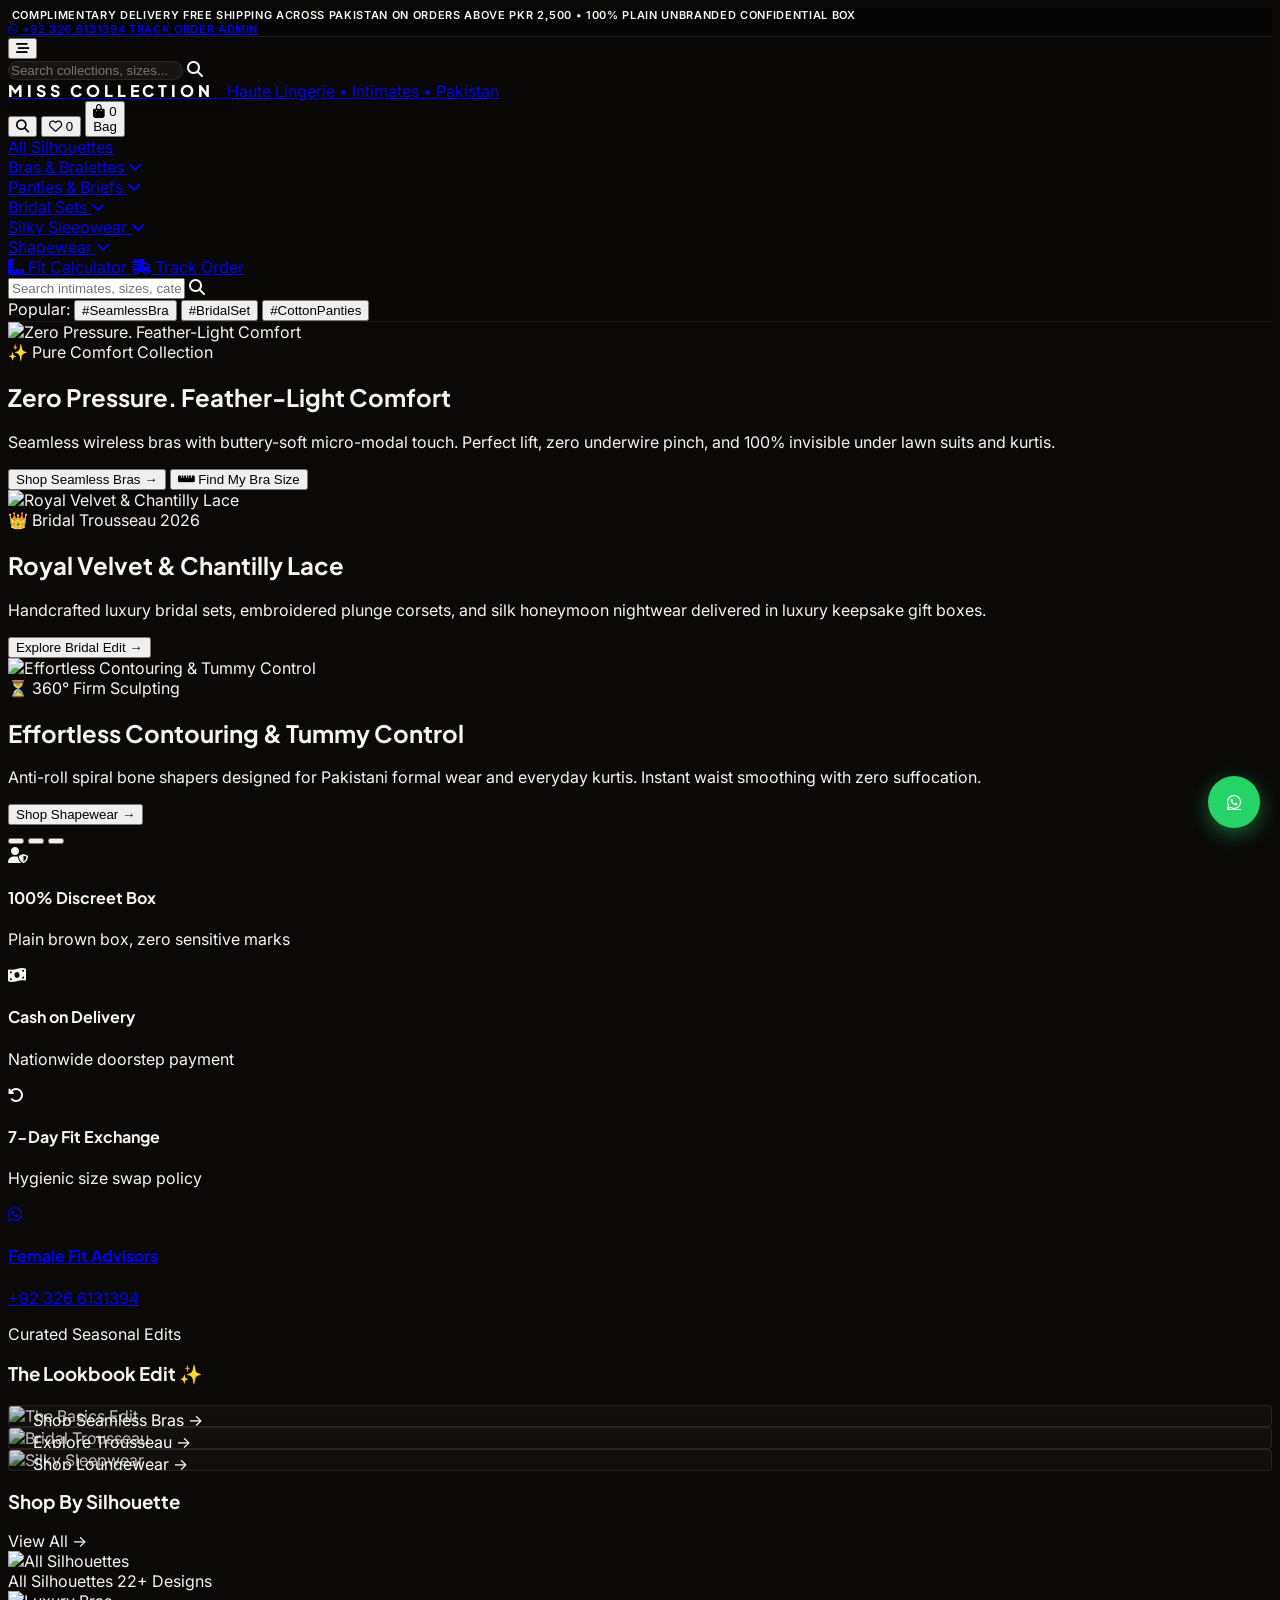
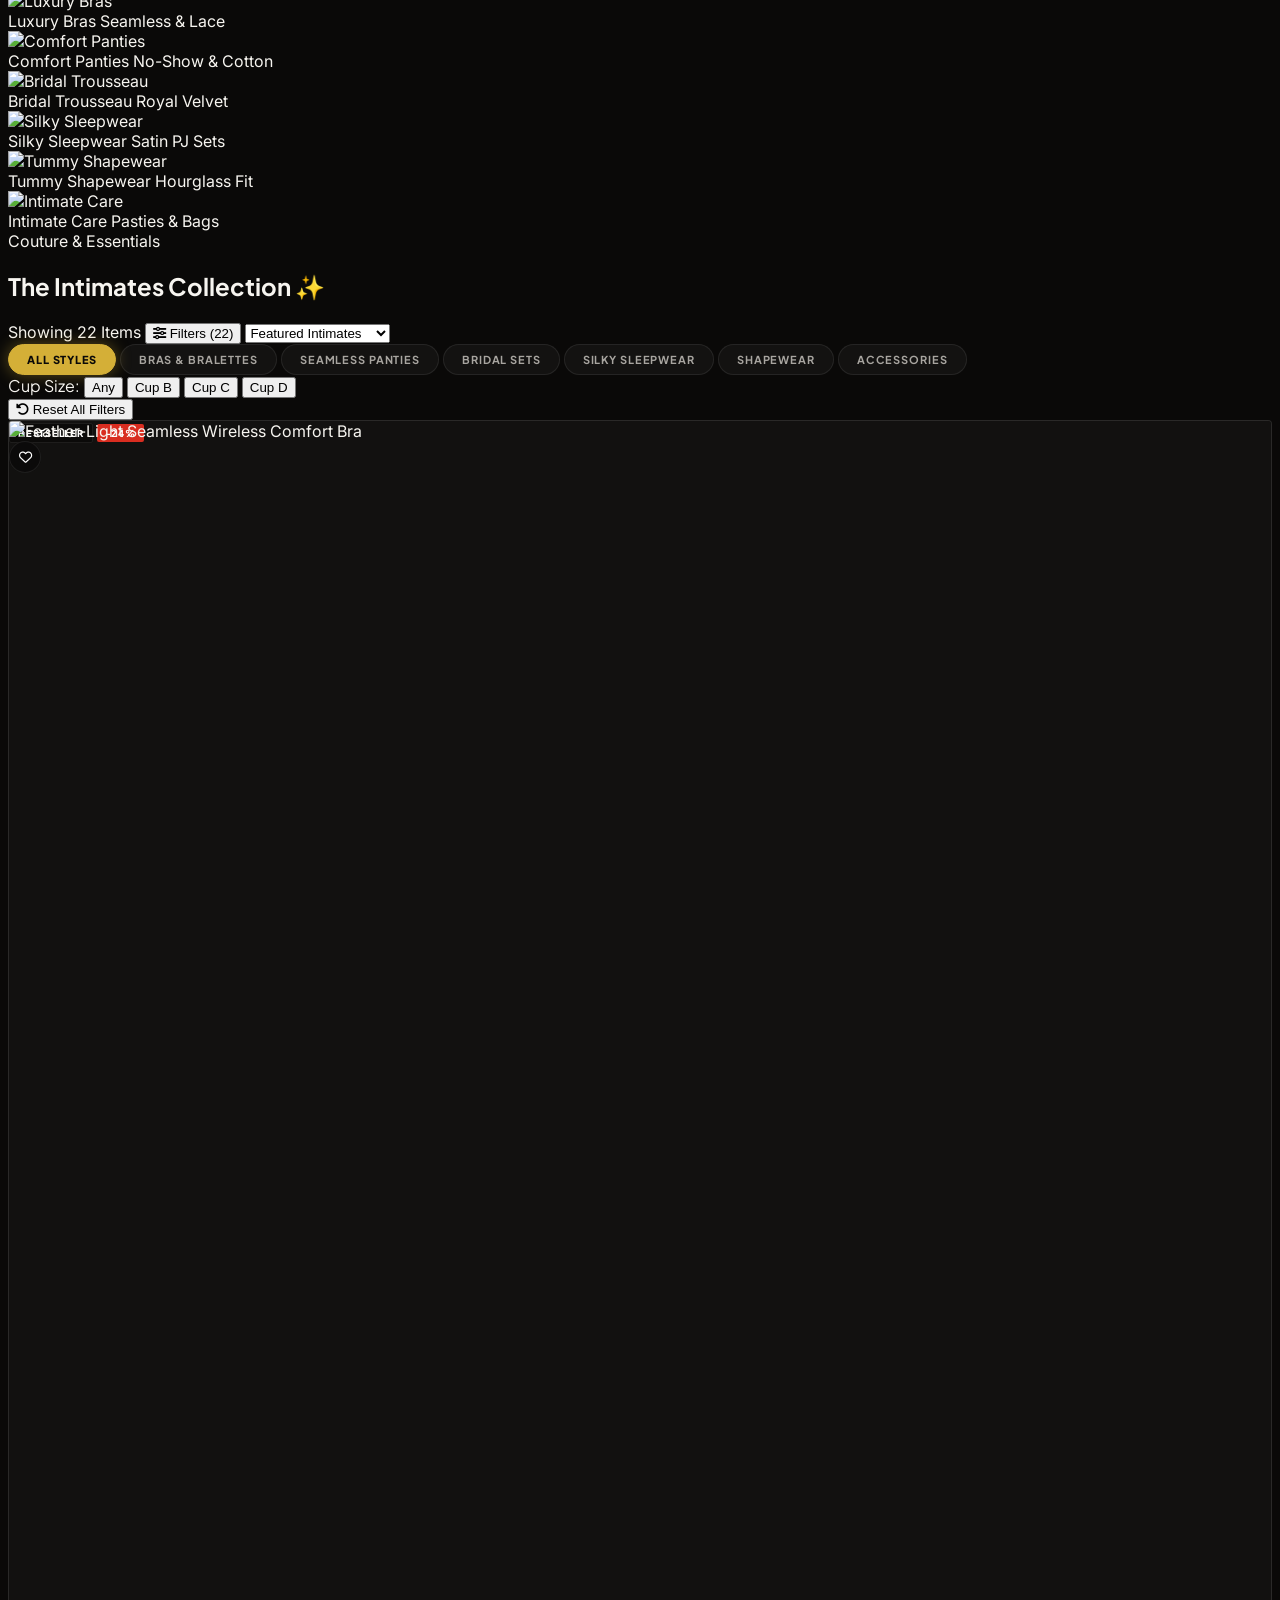
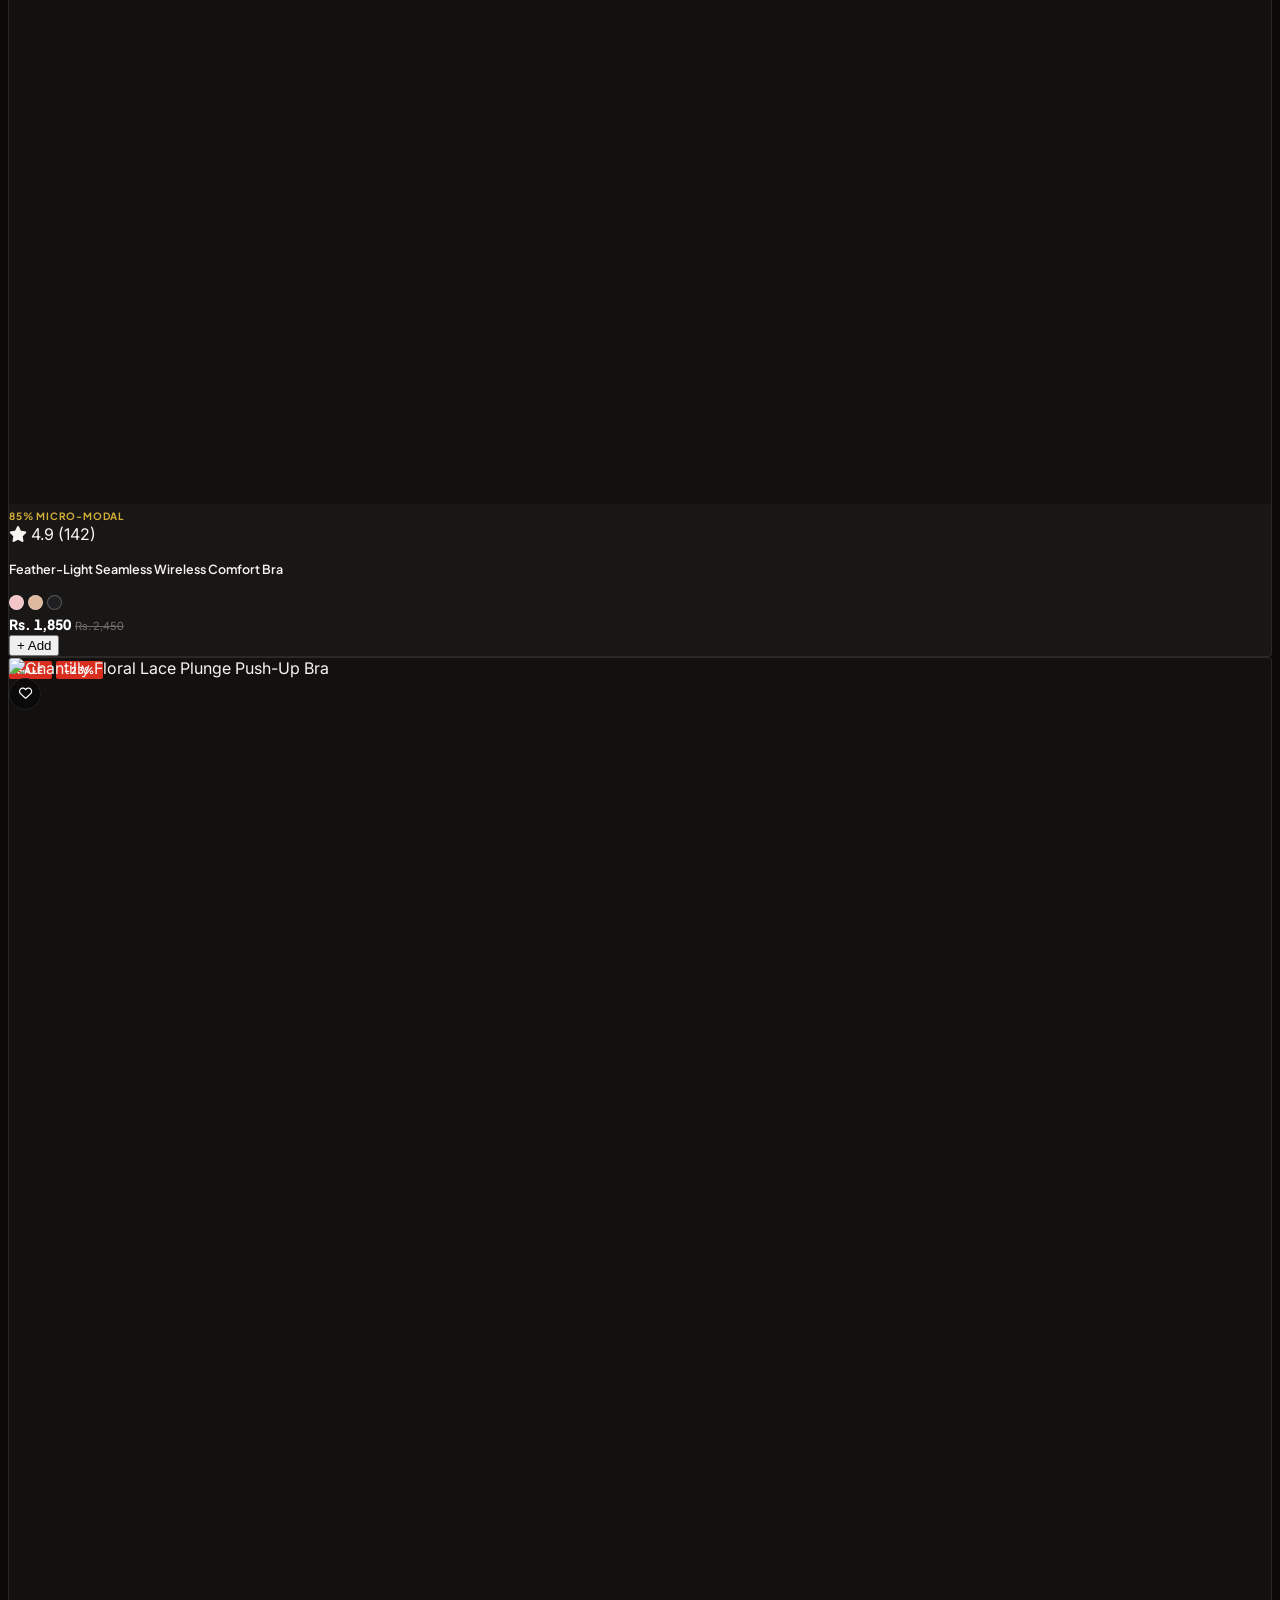
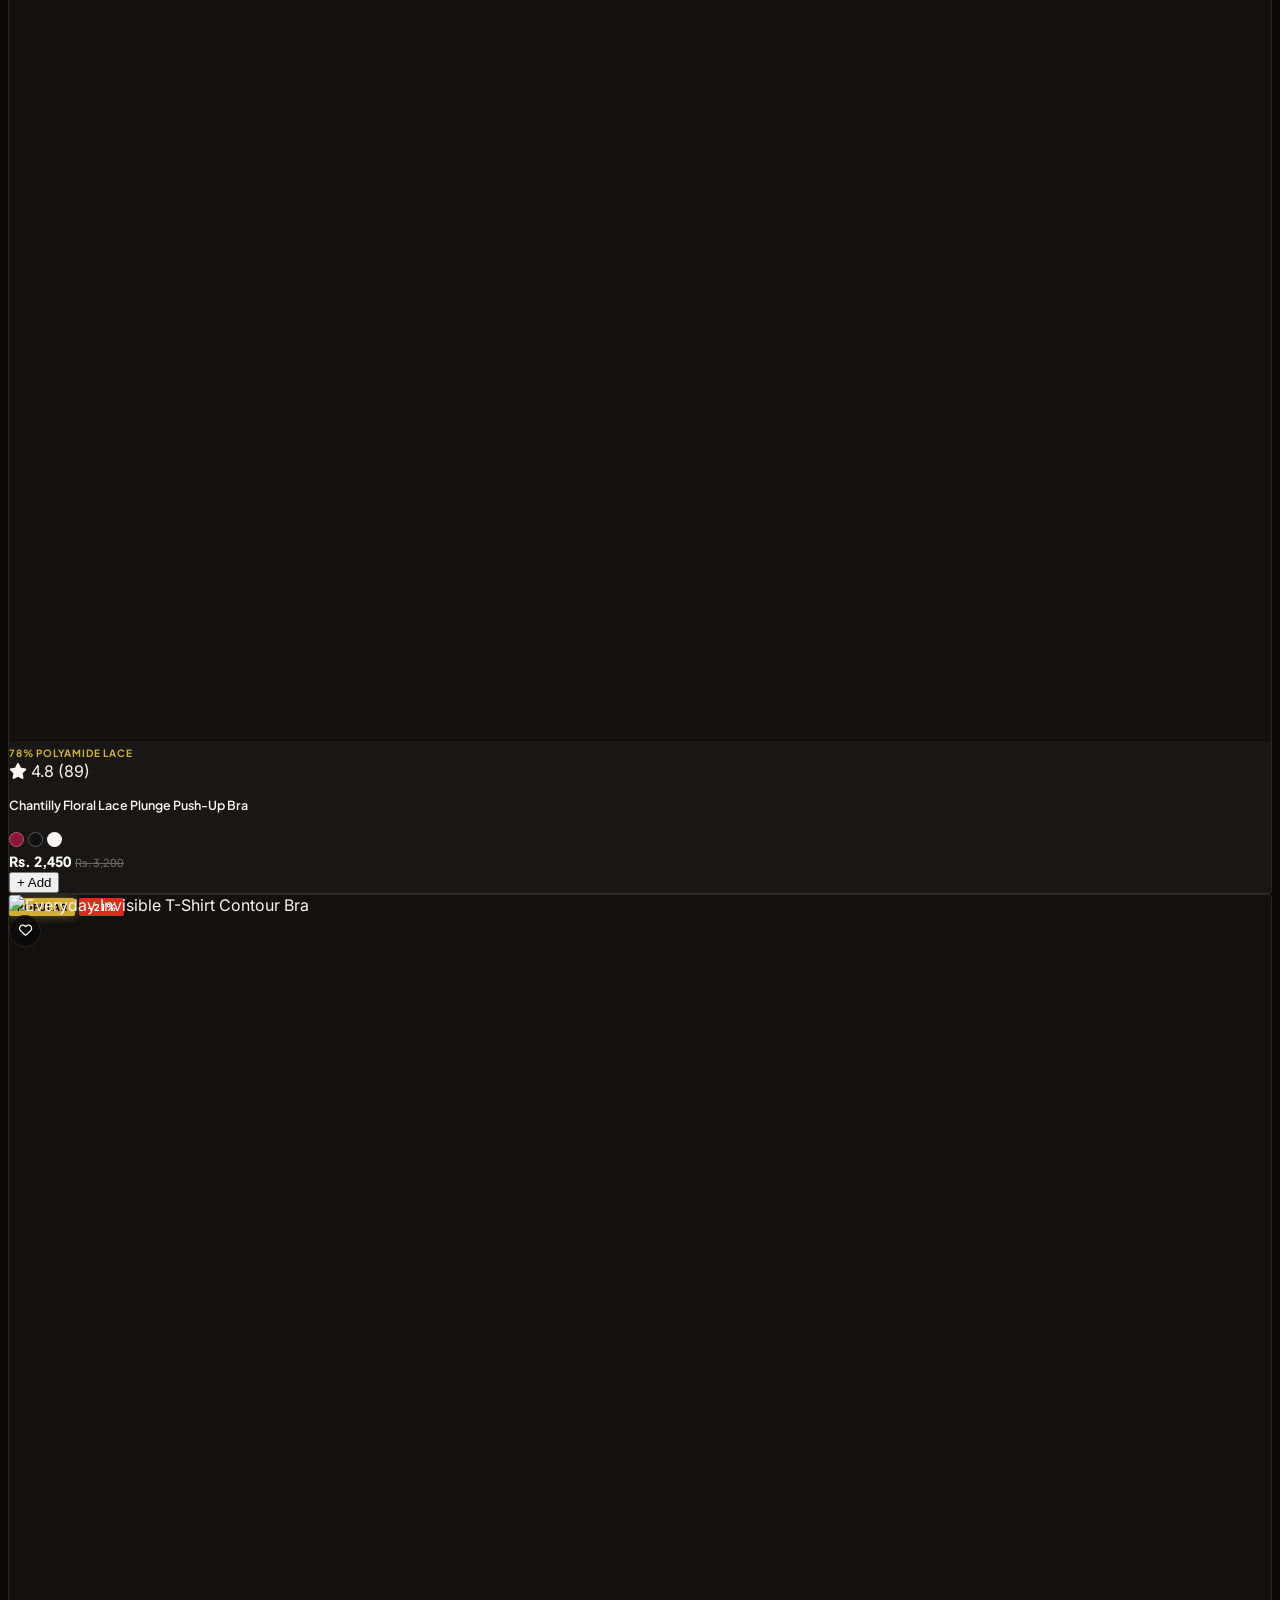
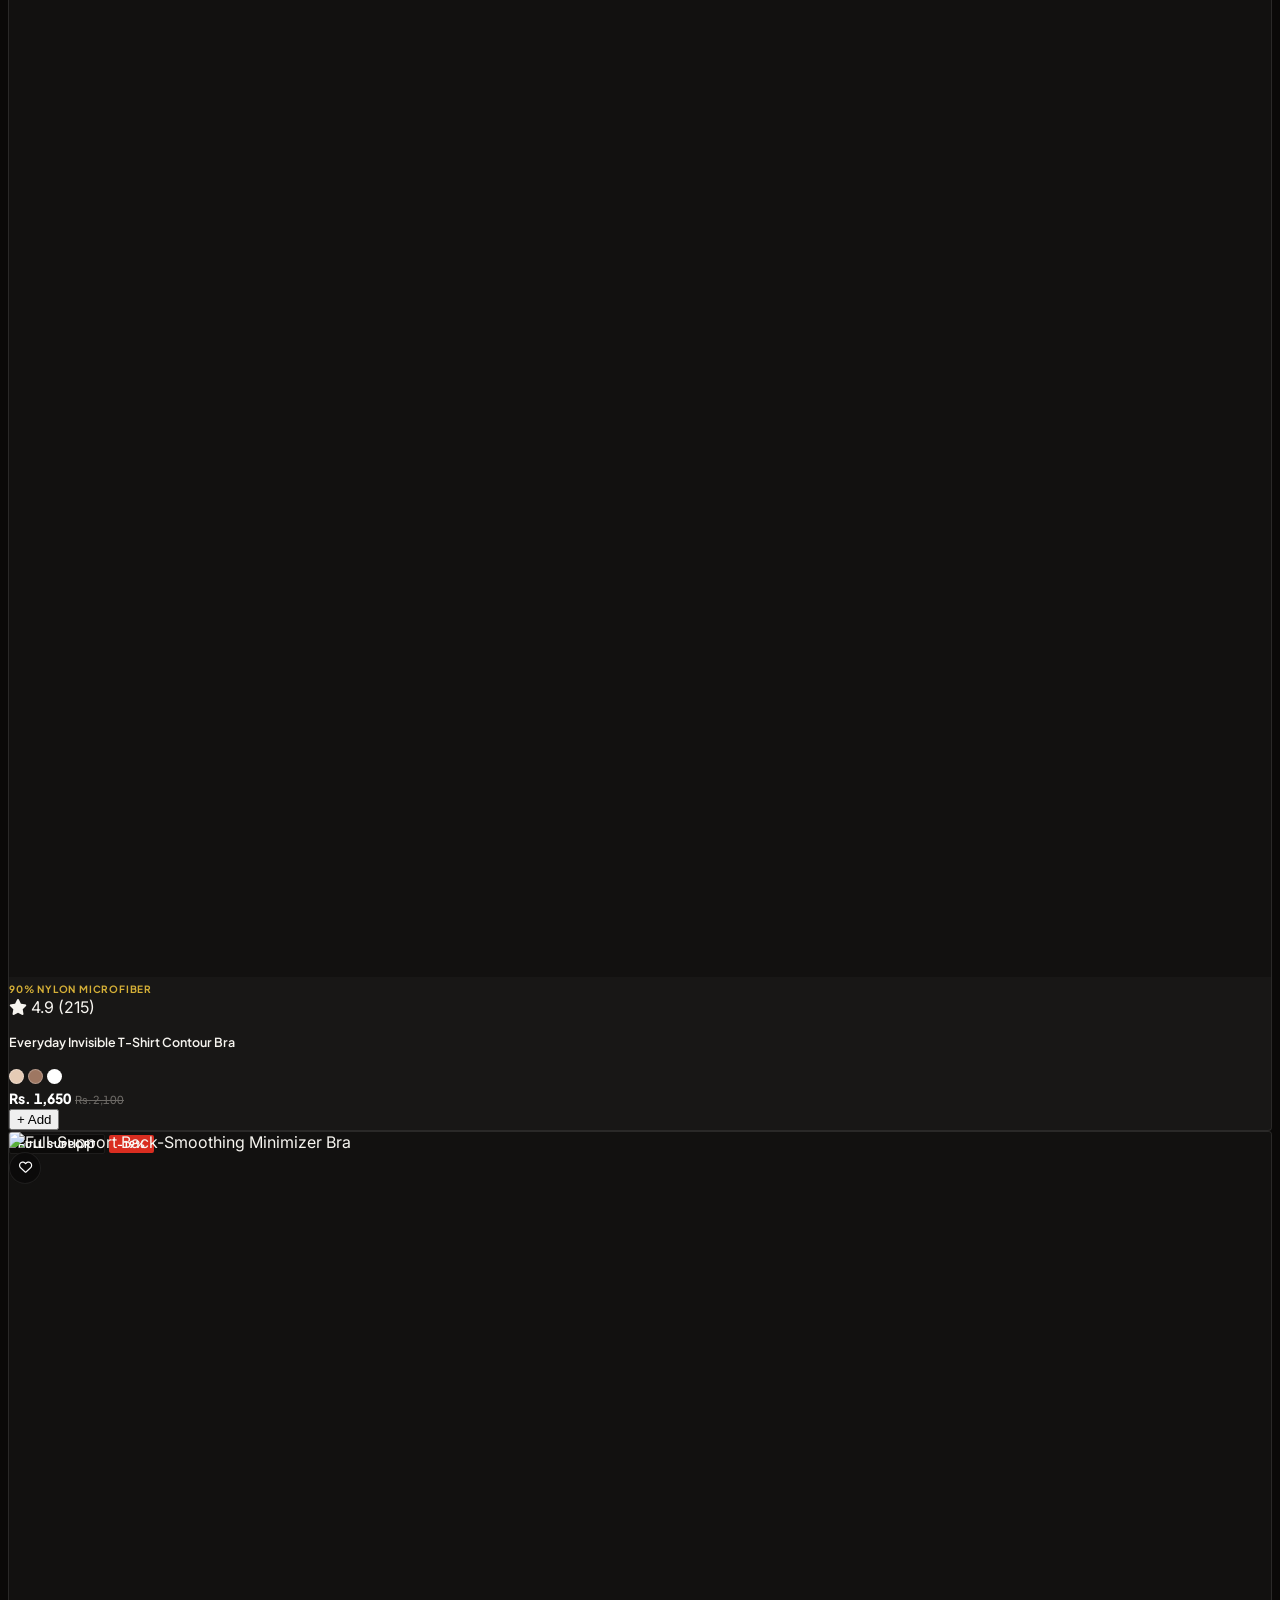
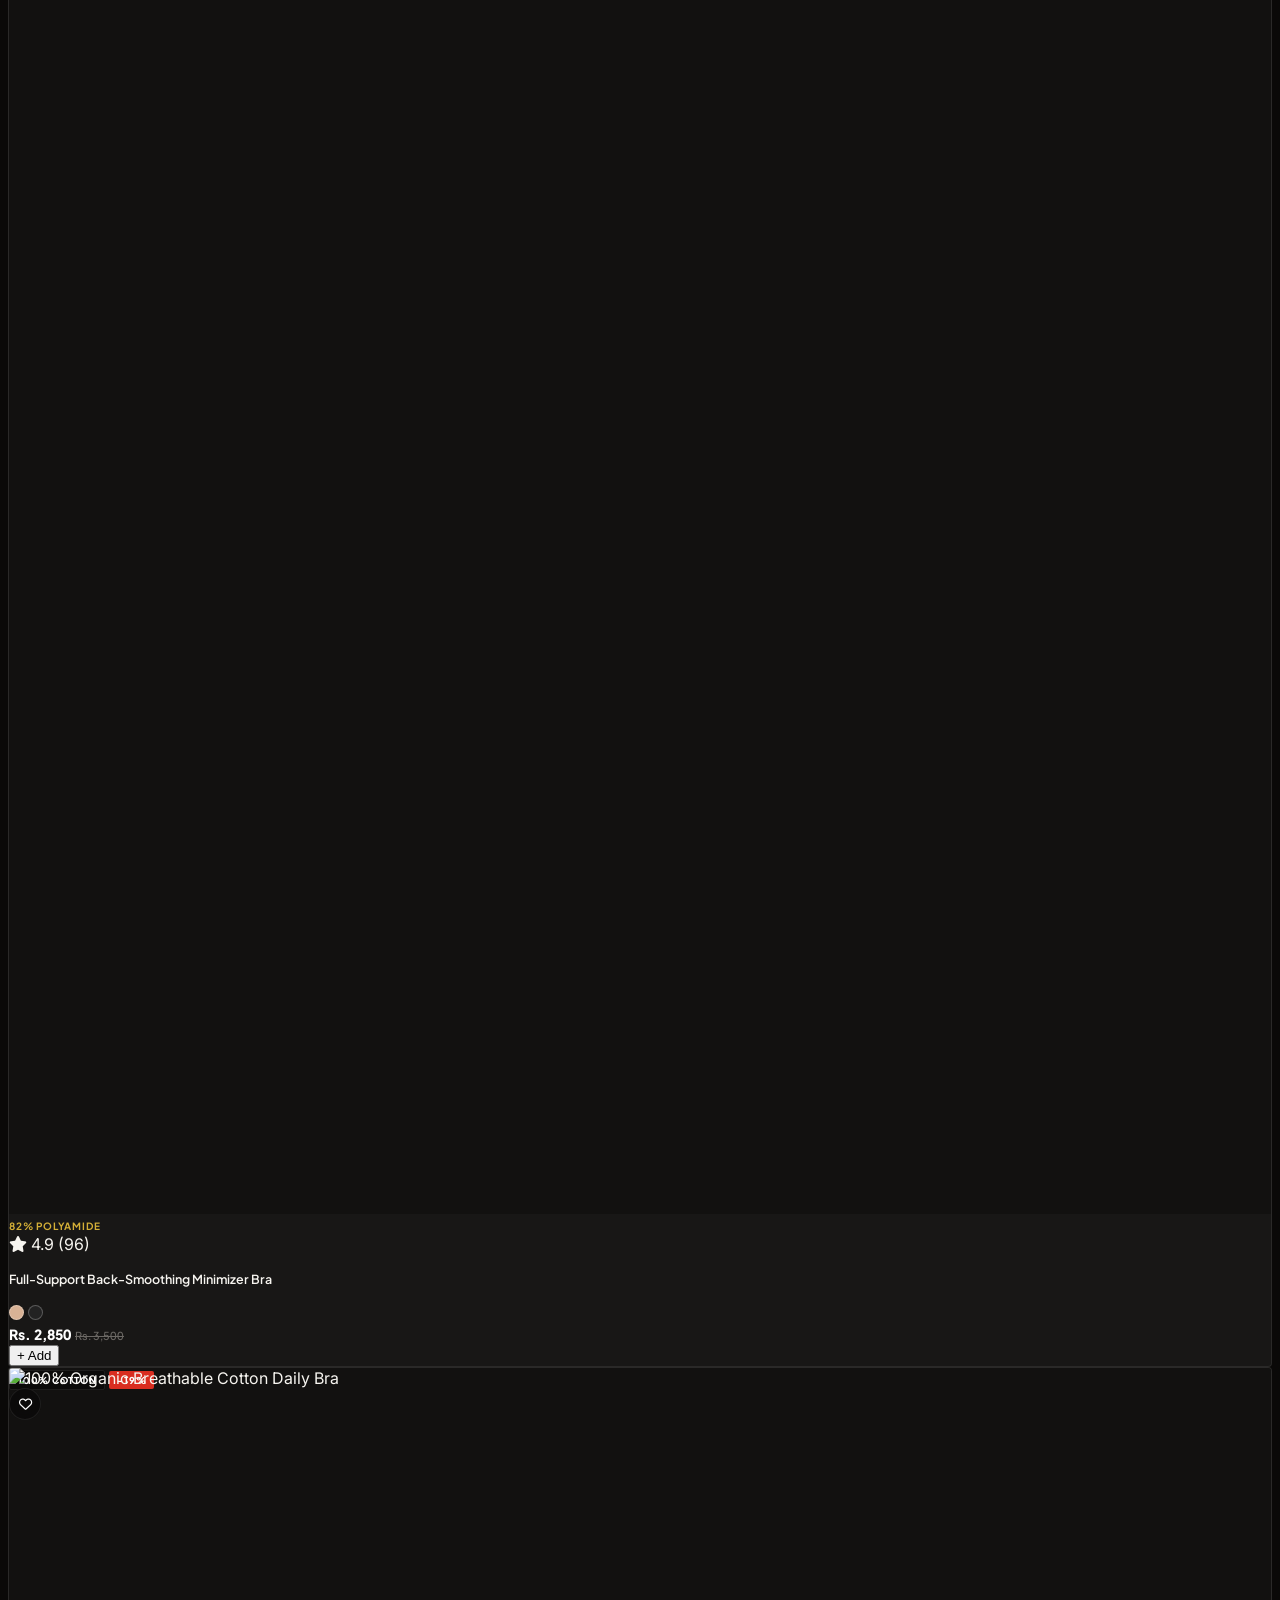
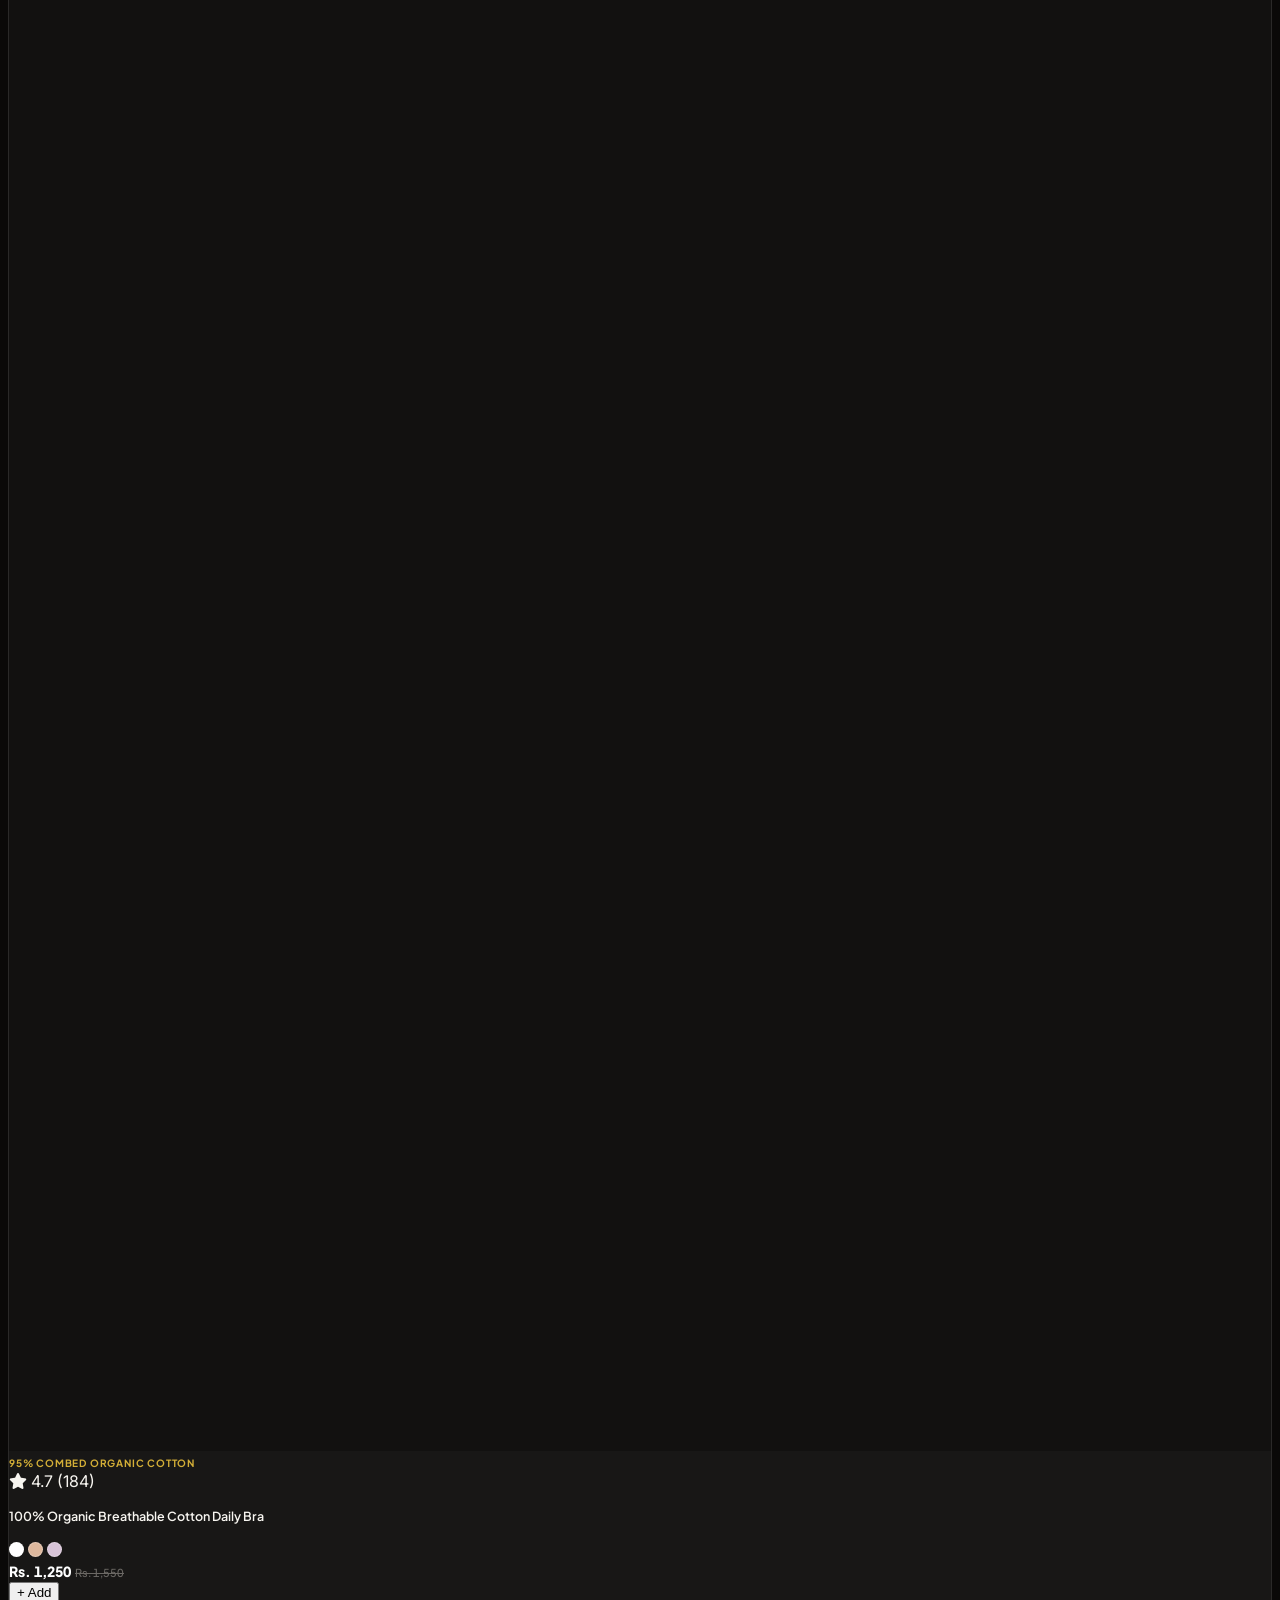
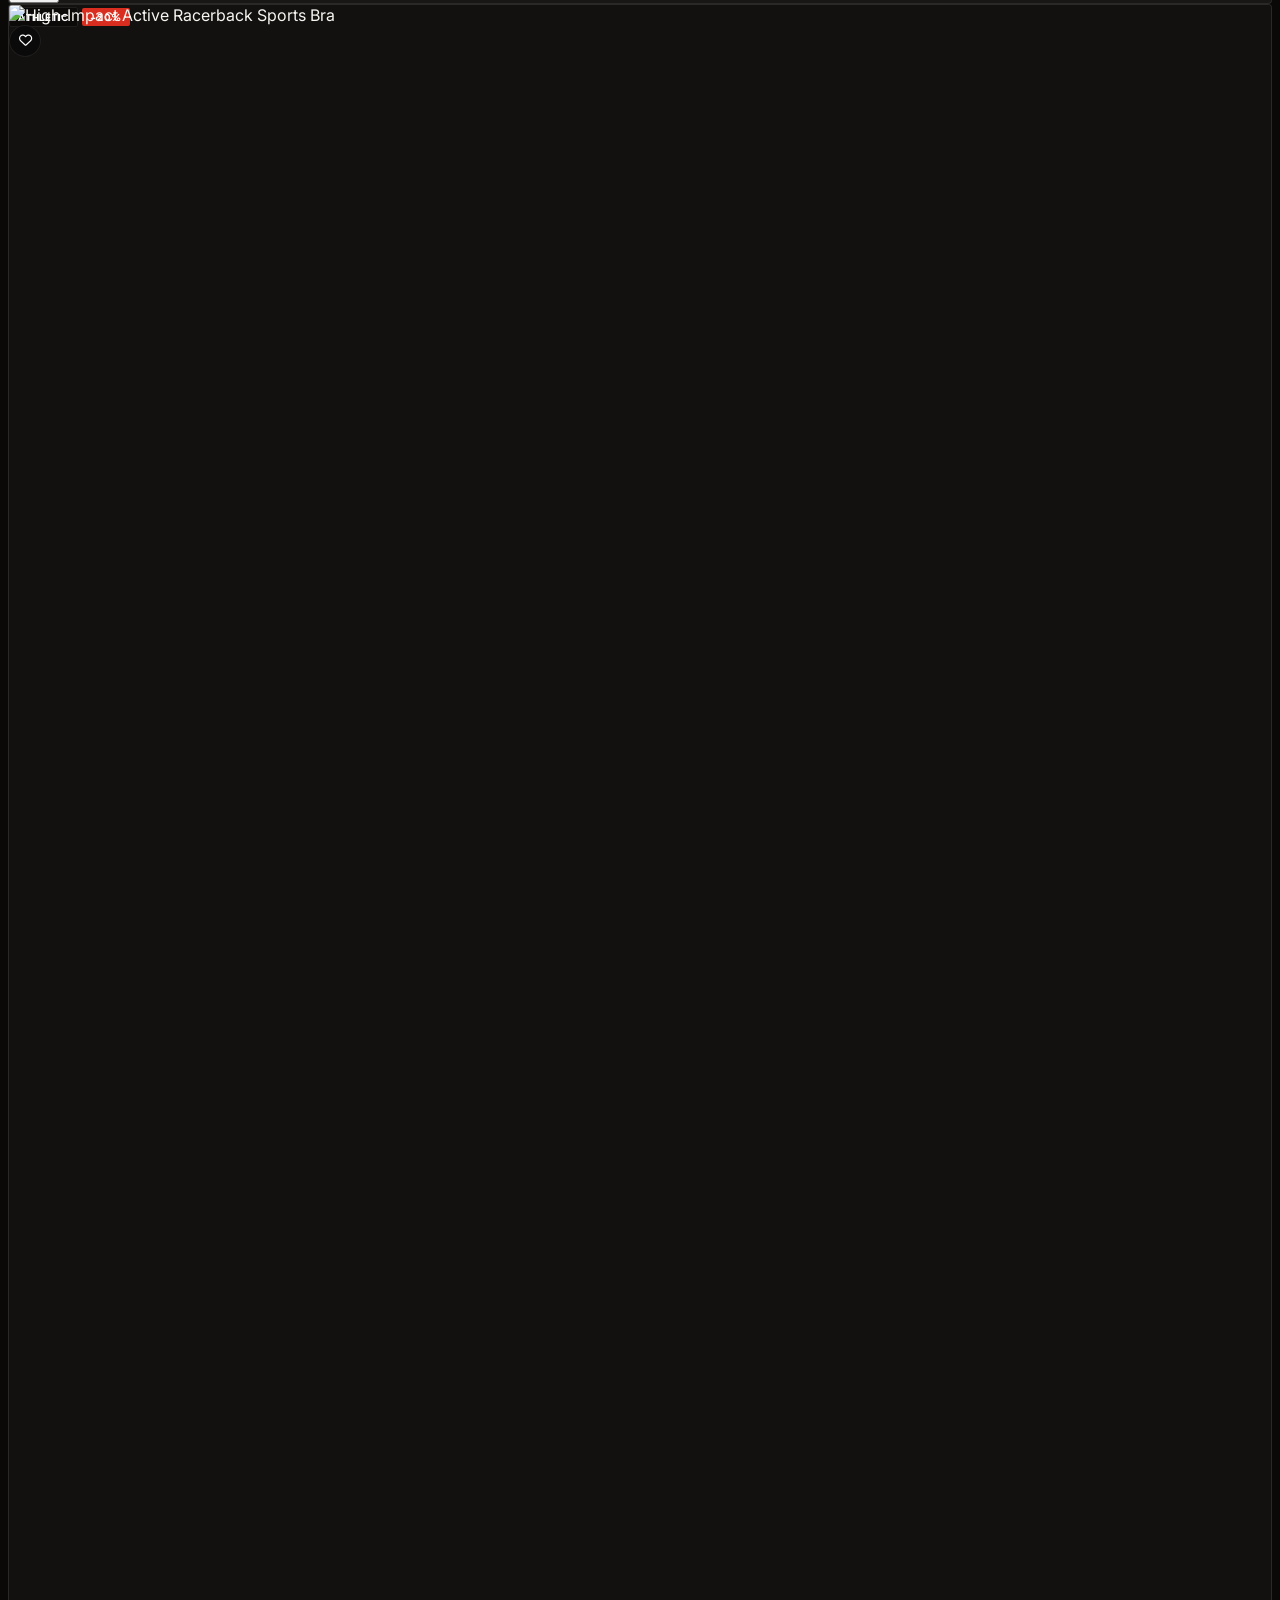
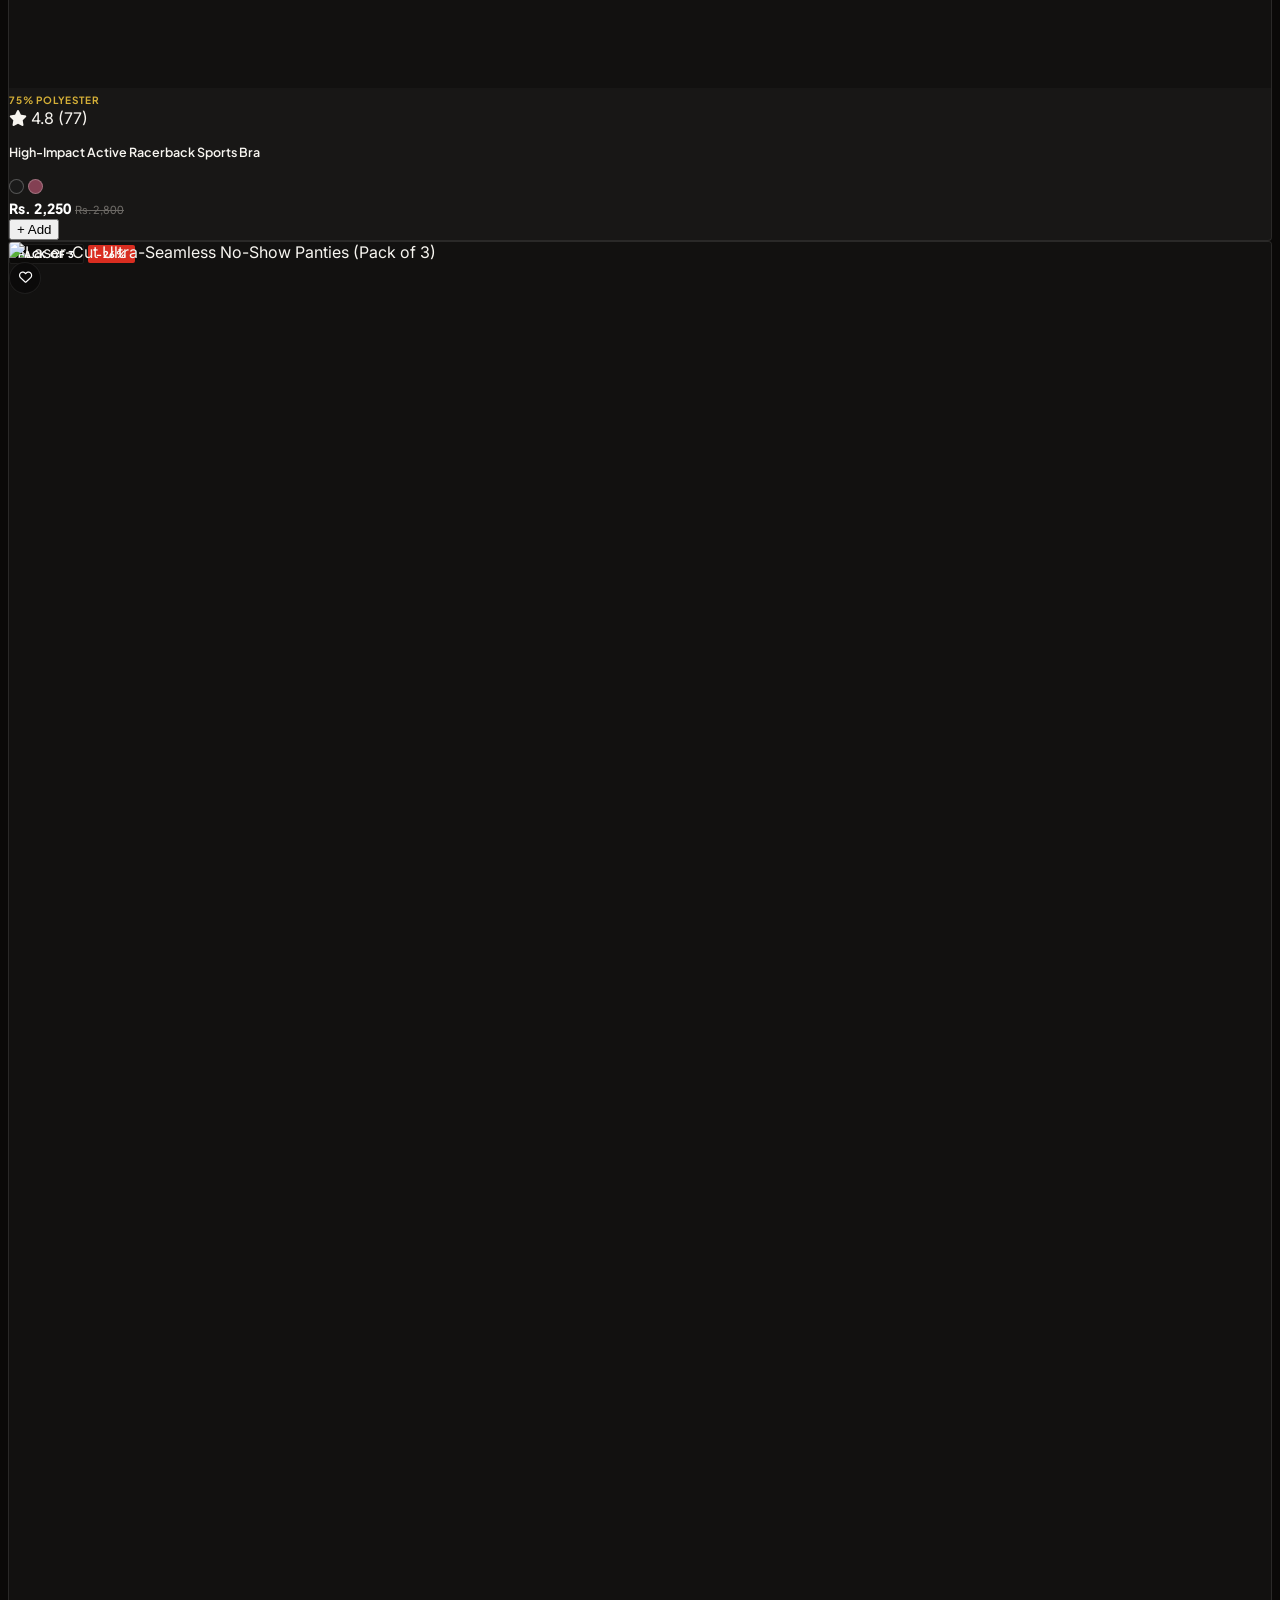
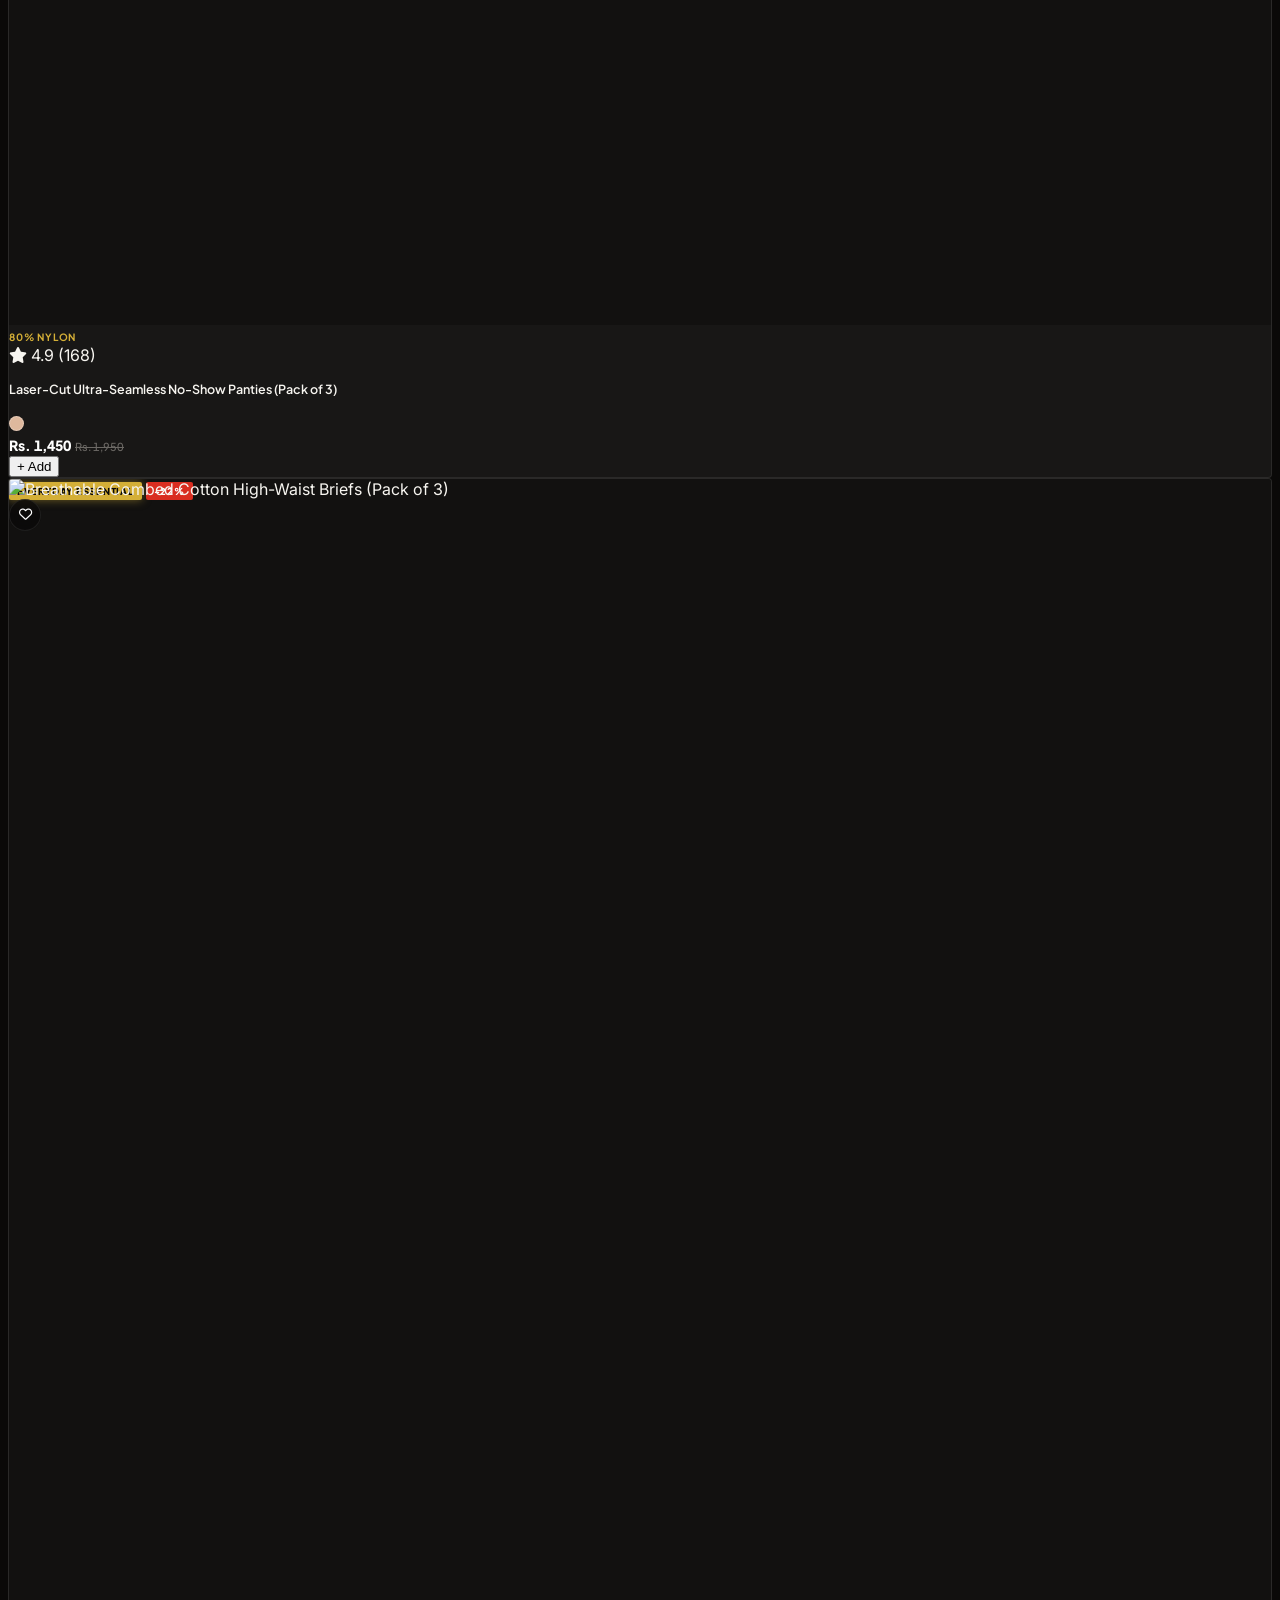
==== commit 6083acd4: "feat(theme): Midnight Noir luxury black theme with ambient star sparkle animations and Khaadi coutur" ====
--- a/index.html
+++ b/index.html
@@ -3,7 +3,7 @@
 <head>
   <meta charset="UTF-8" />
   <meta name="viewport" content="width=device-width, initial-scale=1.0, maximum-scale=5.0, viewport-fit=cover" />
-  <title>Miss Collection | High-Fashion Luxury Intimates Pakistan</title>
+  <title>Miss Collection | Midnight Noir Haute Couture Pakistan</title>
   <meta name="description" content="Shop luxury ladies undergarments in Pakistan. Seamless bras, breathable cotton panties, bridal trousseau, silky sleepwear & shapewear. 100% Discreet Packaging & Cash on Delivery nationwide." />
   
   <!-- Tailwind CSS CDN -->
@@ -15,18 +15,21 @@
   <!-- Custom Luxury Stylesheet -->
   <link rel="stylesheet" href="css/styles.css" />
 </head>
-<body class="bg-white text-stone-900 antialiased selection:bg-[#B4640A] selection:text-white pb-20 md:pb-0">
-
-  <!-- =========================================================================
-       1. TOP ANNOUNCEMENT TICKER (Khaadi Minimalist Fashion Strip)
+<body class="bg-[#0A0908] text-[#F7F5F0] antialiased selection:bg-[#D4AF37] selection:text-black pb-20 md:pb-0 relative min-h-screen">
+
+  <!-- Ambient Luxury Sparkles Canvas (Floating Diamond Particle Dust) -->
+  <canvas id="ambientSparklesCanvas"></canvas>
+
+  <!-- =========================================================================
+       1. TOP ANNOUNCEMENT TICKER (Midnight Noir Strip with Sparkles)
        ========================================================================= -->
   <div class="announcement-ticker py-2 px-3 sm:px-6 relative z-40">
     <div class="max-w-7xl mx-auto flex items-center justify-between text-[11px]">
       
       <!-- Announcement Message -->
       <div class="flex items-center gap-2 overflow-hidden">
-        <span class="px-2 py-0.5 rounded bg-[#B4640A]/20 text-[#D97706] font-extrabold uppercase tracking-widest text-[9px] border border-[#B4640A]/30 shrink-0">
-          <i class="fa-solid fa-truck-fast"></i> Complimentary Delivery
+        <span class="px-2.5 py-0.5 rounded bg-[#D4AF37]/20 text-[#D4AF37] font-extrabold uppercase tracking-widest text-[9px] border border-[#D4AF37]/40 shrink-0 flex items-center gap-1 shadow-xs">
+          <i class="fa-solid fa-sparkles sparkle-icon"></i> Complimentary Delivery
         </span>
         <span class="text-stone-300 truncate font-medium">
           Free Shipping across Pakistan on orders above PKR 2,500 &bull; 100% Plain Unbranded Confidential Box
@@ -49,7 +52,7 @@
   </div>
 
   <!-- =========================================================================
-       2. STICKY HEADER & LUXURY NAVIGATION (Khaadi Centered Layout)
+       2. STICKY HEADER & LUXURY NAVIGATION (Translucent Obsidian Glass)
        ========================================================================= -->
   <header class="header-sticky">
     <!-- TIER 1: MAIN LOGO & ACTIONS BAR -->
@@ -58,30 +61,31 @@
       <!-- Left: Mobile Hamburger & Desktop Search -->
       <div class="flex items-center gap-3">
         <!-- Mobile Hamburger Button -->
-        <button onclick="App.openMobileNav()" class="lg:hidden p-2 text-stone-900 hover:text-[#B4640A] transition" aria-label="Open Navigation Menu">
+        <button onclick="App.openMobileNav()" class="lg:hidden p-2 text-stone-300 hover:text-[#D4AF37] transition" aria-label="Open Navigation Menu">
           <i class="fa-solid fa-bars-staggered text-lg"></i>
         </button>
 
-        <!-- Desktop Search Box (Khaadi Sleek Pill) -->
+        <!-- Desktop Search Box (Smoked Glass Pill) -->
         <div class="relative hidden md:block w-48 lg:w-60 xl:w-72">
           <input 
             type="text" 
             placeholder="Search collections, sizes..." 
-            class="site-search-input khaadi-search-box w-full text-xs py-2 pl-9 pr-3 text-stone-800 placeholder-stone-400 focus:outline-none"
+            class="site-search-input khaadi-search-box w-full text-xs py-2 pl-9 pr-3 text-stone-200 placeholder-stone-500 focus:outline-none"
           />
           <i class="fa-solid fa-magnifying-glass absolute left-3 top-2.5 text-stone-400 text-xs"></i>
           
           <!-- Dropdown Autocomplete Container -->
-          <div id="predictiveSearchResults" class="hidden absolute top-full left-0 w-80 mt-2 bg-white rounded shadow-2xl border border-stone-200 overflow-hidden z-50"></div>
-        </div>
-      </div>
-
-      <!-- Center: Luxury Brand Mark (Khaadi Stark Typography) -->
+          <div id="predictiveSearchResults" class="hidden absolute top-full left-0 w-80 mt-2 bg-[#141312] rounded shadow-2xl border border-white/10 overflow-hidden z-50 text-white"></div>
+        </div>
+      </div>
+
+      <!-- Center: Luxury Brand Mark (Obsidian Typography + Diamond Sparkle) -->
       <a href="index.html" class="flex flex-col items-center text-center select-none group">
-        <span class="header-brand-logo text-xl sm:text-2xl md:text-3xl text-stone-950">
-          MISS COLLECTION
+        <span class="header-brand-logo text-xl sm:text-2xl md:text-3xl text-white flex items-center gap-2">
+          <span>MISS COLLECTION</span>
+          <i class="fa-solid fa-sparkles text-xs text-[#D4AF37] sparkle-icon hidden sm:inline"></i>
         </span>
-        <span class="text-[8px] sm:text-[9px] tracking-[0.28em] text-stone-500 uppercase font-semibold mt-0.5">
+        <span class="text-[8px] sm:text-[9px] tracking-[0.28em] text-[#A8A5A0] uppercase font-semibold mt-0.5">
           Haute Lingerie &bull; Intimates &bull; Pakistan
         </span>
       </a>
@@ -90,57 +94,57 @@
       <div class="flex items-center gap-1.5 sm:gap-3">
         
         <!-- Mobile Search Trigger -->
-        <button onclick="document.getElementById('mobileSearchOverlay').classList.toggle('hidden')" class="md:hidden p-2 text-stone-800 hover:text-[#B4640A] transition" aria-label="Search">
+        <button onclick="document.getElementById('mobileSearchOverlay').classList.toggle('hidden')" class="md:hidden p-2 text-stone-300 hover:text-[#D4AF37] transition" aria-label="Search">
           <i class="fa-solid fa-magnifying-glass text-lg"></i>
         </button>
 
         <!-- Wishlist Button -->
-        <button onclick="App.openWishlistDrawer()" class="p-2 text-stone-800 hover:text-[#B4640A] relative transition" title="Wishlist">
+        <button onclick="App.openWishlistDrawer()" class="p-2 text-stone-300 hover:text-[#D4AF37] relative transition" title="Wishlist">
           <i class="fa-regular fa-heart text-lg"></i>
-          <span class="wishlist-count-badge hidden absolute top-0.5 right-0.5 w-4 h-4 bg-stone-900 text-white rounded-full text-[9px] font-bold flex items-center justify-center">0</span>
+          <span class="wishlist-count-badge hidden absolute top-0.5 right-0.5 w-4 h-4 bg-[#D4AF37] text-black font-extrabold rounded-full text-[9px] flex items-center justify-center">0</span>
         </button>
 
         <!-- Shopping Bag Trigger -->
-        <button onclick="App.openCartDrawer()" class="p-2 text-stone-800 hover:text-[#B4640A] relative transition flex items-center gap-1.5" title="Shopping Bag">
+        <button onclick="App.openCartDrawer()" class="p-2 text-stone-300 hover:text-[#D4AF37] relative transition flex items-center gap-1.5" title="Shopping Bag">
           <div class="relative">
             <i class="fa-solid fa-bag-shopping text-lg"></i>
-            <span class="cart-count-badge hidden absolute -top-1 -right-1 w-4 h-4 bg-[#B4640A] text-white rounded-full text-[9px] font-bold flex items-center justify-center">0</span>
-          </div>
-          <span class="hidden sm:inline text-xs font-bold uppercase tracking-wider text-stone-900">Bag</span>
+            <span class="cart-count-badge hidden absolute -top-1 -right-1 w-4 h-4 bg-[#D4AF37] text-black font-extrabold rounded-full text-[9px] flex items-center justify-center">0</span>
+          </div>
+          <span class="hidden sm:inline text-xs font-bold uppercase tracking-wider text-white">Bag</span>
         </button>
       </div>
     </div>
 
-    <!-- TIER 2: DEDICATED STICKY CATEGORY NAVIGATION ROW -->
-    <div class="hidden lg:block bg-white border-t border-stone-100">
+    <!-- TIER 2: DEDICATED STICKY CATEGORY NAVIGATION ROW (Dark Obsidian Glass) -->
+    <div class="hidden lg:block bg-[#0A0908]/95 border-t border-white/5">
       <nav id="desktopNavContainer" class="max-w-7xl mx-auto px-4 flex items-center justify-center gap-4 text-xs font-bold uppercase tracking-wider whitespace-nowrap">
         <!-- Rendered dynamically via App.renderNavigation() -->
       </nav>
     </div>
 
     <!-- Mobile Search Expandable Overlay -->
-    <div id="mobileSearchOverlay" class="hidden md:hidden px-4 py-3 border-t border-stone-200 bg-white">
+    <div id="mobileSearchOverlay" class="hidden md:hidden px-4 py-3 border-t border-white/10 bg-[#121110]">
       <div class="relative">
         <input 
           type="text" 
           placeholder="Search intimates, sizes, categories..." 
-          class="site-search-input w-full bg-stone-100 text-xs py-2.5 pl-8 pr-3 rounded-full border border-stone-200 focus:outline-none focus:border-stone-900"
+          class="site-search-input w-full bg-[#1A1918] text-xs py-2.5 pl-8 pr-3 rounded-full border border-white/10 text-white placeholder-stone-400 focus:outline-none focus:border-[#D4AF37]"
         />
         <i class="fa-solid fa-magnifying-glass absolute left-3 top-3 text-stone-400 text-xs"></i>
       </div>
-      <div class="flex items-center gap-2 mt-2 overflow-x-auto text-[10px] text-stone-600 scrollbar-none">
-        <span class="font-bold uppercase text-stone-400 shrink-0">Popular:</span>
-        <button onclick="App.applySearchFilter('seamless'); document.getElementById('mobileSearchOverlay').classList.add('hidden');" class="px-2.5 py-0.5 bg-stone-100 rounded-full shrink-0">#SeamlessBra</button>
-        <button onclick="App.applySearchFilter('bridal'); document.getElementById('mobileSearchOverlay').classList.add('hidden');" class="px-2.5 py-0.5 bg-stone-100 rounded-full shrink-0">#BridalSet</button>
-        <button onclick="App.applySearchFilter('cotton'); document.getElementById('mobileSearchOverlay').classList.add('hidden');" class="px-2.5 py-0.5 bg-stone-100 rounded-full shrink-0">#CottonPanties</button>
+      <div class="flex items-center gap-2 mt-2 overflow-x-auto text-[10px] text-stone-400 scrollbar-none">
+        <span class="font-bold uppercase text-stone-500 shrink-0">Popular:</span>
+        <button onclick="App.applySearchFilter('seamless'); document.getElementById('mobileSearchOverlay').classList.add('hidden');" class="px-2.5 py-0.5 bg-white/5 rounded-full shrink-0 hover:bg-white/10 text-stone-300">#SeamlessBra</button>
+        <button onclick="App.applySearchFilter('bridal'); document.getElementById('mobileSearchOverlay').classList.add('hidden');" class="px-2.5 py-0.5 bg-white/5 rounded-full shrink-0 hover:bg-white/10 text-stone-300">#BridalSet</button>
+        <button onclick="App.applySearchFilter('cotton'); document.getElementById('mobileSearchOverlay').classList.add('hidden');" class="px-2.5 py-0.5 bg-white/5 rounded-full shrink-0 hover:bg-white/10 text-stone-300">#CottonPanties</button>
       </div>
     </div>
   </header>
 
   <!-- =========================================================================
-       3. HERO SLIDER BANNER (Touch-Swipe Enabled)
-       ========================================================================= -->
-  <section id="heroSliderContainer" class="relative bg-stone-950 text-white overflow-hidden min-h-[380px] sm:min-h-[460px] md:min-h-[540px] flex items-center select-none cursor-grab active:cursor-grabbing">
+       3. HERO SLIDER BANNER (Touch-Swipe Enabled with Shimmering Particles)
+       ========================================================================= -->
+  <section id="heroSliderContainer" class="relative bg-black text-white overflow-hidden min-h-[380px] sm:min-h-[460px] md:min-h-[540px] flex items-center select-none cursor-grab active:cursor-grabbing border-b border-white/5">
     <!-- Dynamic Slides Container -->
     <div id="heroSlidesWrapper" class="absolute inset-0"></div>
     <!-- Dynamic Slider Navigation Dots -->
@@ -148,48 +152,48 @@
   </section>
 
   <!-- =========================================================================
-       4. PRIVACY-FIRST VALUE PROPOSITION (Core Pakistani Lingerie Pillar)
-       ========================================================================= -->
-  <section class="bg-stone-50 border-y border-stone-200/80 py-4 px-4 sm:px-6">
+       4. PRIVACY-FIRST VALUE PROPOSITION (Dark Velvet Panels)
+       ========================================================================= -->
+  <section class="bg-[#121110] border-y border-white/5 py-4 px-4 sm:px-6 relative z-10">
     <div class="max-w-7xl mx-auto grid grid-cols-2 md:grid-cols-4 gap-4 text-left">
       
-      <div class="flex items-center gap-3 p-2">
-        <div class="w-10 h-10 rounded-full bg-rose-100 text-rose-700 flex items-center justify-center shrink-0 text-base">
+      <div class="flex items-center gap-3 p-2 bg-[#181716] rounded border border-white/5">
+        <div class="w-10 h-10 rounded-full bg-[#D4AF37]/15 text-[#D4AF37] flex items-center justify-center shrink-0 text-base">
           <i class="fa-solid fa-user-shield"></i>
         </div>
         <div>
-          <h4 class="text-xs font-bold text-stone-900 uppercase">100% Discreet Box</h4>
-          <p class="text-[11px] text-stone-500">Unbranded brown box, sealed</p>
-        </div>
-      </div>
-
-      <div class="flex items-center gap-3 p-2">
-        <div class="w-10 h-10 rounded-full bg-rose-100 text-rose-700 flex items-center justify-center shrink-0 text-base">
+          <h4 class="text-xs font-bold text-white uppercase tracking-wider">100% Discreet Box</h4>
+          <p class="text-[11px] text-stone-400">Plain brown box, zero sensitive marks</p>
+        </div>
+      </div>
+
+      <div class="flex items-center gap-3 p-2 bg-[#181716] rounded border border-white/5">
+        <div class="w-10 h-10 rounded-full bg-[#D4AF37]/15 text-[#D4AF37] flex items-center justify-center shrink-0 text-base">
           <i class="fa-solid fa-money-bill-wave"></i>
         </div>
         <div>
-          <h4 class="text-xs font-bold text-stone-900 uppercase">Cash on Delivery</h4>
-          <p class="text-[11px] text-stone-500">Nationwide doorstep payment</p>
-        </div>
-      </div>
-
-      <div class="flex items-center gap-3 p-2">
-        <div class="w-10 h-10 rounded-full bg-rose-100 text-rose-700 flex items-center justify-center shrink-0 text-base">
+          <h4 class="text-xs font-bold text-white uppercase tracking-wider">Cash on Delivery</h4>
+          <p class="text-[11px] text-stone-400">Nationwide doorstep payment</p>
+        </div>
+      </div>
+
+      <div class="flex items-center gap-3 p-2 bg-[#181716] rounded border border-white/5">
+        <div class="w-10 h-10 rounded-full bg-[#D4AF37]/15 text-[#D4AF37] flex items-center justify-center shrink-0 text-base">
           <i class="fa-solid fa-rotate-left"></i>
         </div>
         <div>
-          <h4 class="text-xs font-bold text-stone-900 uppercase">7-Day Fit Exchange</h4>
-          <p class="text-[11px] text-stone-500">Hygienic size swap policy</p>
-        </div>
-      </div>
-
-      <a href="https://wa.me/923266131394?text=Assalam-o-Alaikum%20Miss%20Collection!%20Mujhe%20fitting%20aur%20order%20ke%20hawale%20se%20help%20chahiye." target="_blank" class="flex items-center gap-3 p-2 hover:bg-stone-100/60 rounded-lg transition">
-        <div class="w-10 h-10 rounded-full bg-emerald-100 text-emerald-700 flex items-center justify-center shrink-0 text-base">
+          <h4 class="text-xs font-bold text-white uppercase tracking-wider">7-Day Fit Exchange</h4>
+          <p class="text-[11px] text-stone-400">Hygienic size swap policy</p>
+        </div>
+      </div>
+
+      <a href="https://wa.me/923266131394?text=Assalam-o-Alaikum%20Miss%20Collection!%20Mujhe%20fitting%20aur%20order%20ke%20hawale%20se%20help%20chahiye." target="_blank" class="flex items-center gap-3 p-2 bg-[#181716] rounded border border-emerald-500/20 hover:border-emerald-500/40 transition">
+        <div class="w-10 h-10 rounded-full bg-emerald-500/15 text-emerald-400 flex items-center justify-center shrink-0 text-base">
           <i class="fa-brands fa-whatsapp text-lg"></i>
         </div>
         <div>
-          <h4 class="text-xs font-bold text-stone-900 uppercase">Female Fit Advisors</h4>
-          <p class="text-[11px] text-emerald-700 font-semibold">+92 326 6131394</p>
+          <h4 class="text-xs font-bold text-white uppercase tracking-wider">Female Fit Advisors</h4>
+          <p class="text-[11px] text-emerald-400 font-semibold">+92 326 6131394</p>
         </div>
       </a>
 
@@ -197,13 +201,13 @@
   </section>
 
   <!-- =========================================================================
-       5. ASYMMETRIC EDITORIAL CAMPAIGN LOOKBOOK (Khaadi Hallmark)
+       5. ASYMMETRIC EDITORIAL CAMPAIGN LOOKBOOK (Khaadi Hallmark - Dark Luxe)
        ========================================================================= -->
   <section class="max-w-7xl mx-auto px-4 sm:px-6 py-8 sm:py-12">
     <div class="text-center mb-8">
-      <span class="text-[11px] font-bold uppercase tracking-[0.22em] text-[#B4640A] block mb-1">Curated Seasonal Edits</span>
-      <h3 class="text-2xl sm:text-3xl font-extrabold uppercase tracking-tight text-stone-900 font-heading">
-        The Lookbook Edit
+      <span class="text-[11px] font-bold uppercase tracking-[0.22em] text-[#D4AF37] block mb-1">Curated Seasonal Edits</span>
+      <h3 class="text-2xl sm:text-3xl font-extrabold uppercase tracking-tight text-white font-heading">
+        The Lookbook Edit <span class="sparkle-icon">✨</span>
       </h3>
     </div>
     
@@ -212,10 +216,10 @@
       <div class="md:col-span-7 lookbook-tile min-h-[380px] sm:min-h-[460px]" onclick="App.filterByCategory('bras')">
         <img src="https://images.unsplash.com/photo-1596755094514-f87e34085b2c?auto=format&fit=crop&w=1200&q=85" alt="The Basics Edit" loading="lazy" />
         <div class="lookbook-overlay">
-          <span class="text-xs font-bold uppercase tracking-widest text-amber-300 mb-1">Signature Silhouette</span>
+          <span class="text-xs font-bold uppercase tracking-widest text-[#D4AF37] mb-1">Signature Silhouette</span>
           <h4 class="text-2xl sm:text-3xl font-extrabold uppercase tracking-tight text-white mb-2">The Basics: Zero-Wire Comfort</h4>
-          <p class="text-xs sm:text-sm text-stone-200 max-w-md mb-4 hidden sm:block">Buttery micro-modal fabric engineered for cloud-like invisible support under Pakistani lawn suits & kurtis.</p>
-          <span class="inline-flex items-center gap-2 text-xs font-bold uppercase tracking-wider text-white border-b border-white pb-1 w-fit hover:border-amber-400 hover:text-amber-300 transition">
+          <p class="text-xs sm:text-sm text-stone-300 max-w-md mb-4 hidden sm:block">Buttery micro-modal fabric engineered for cloud-like invisible support under Pakistani lawn suits & kurtis.</p>
+          <span class="inline-flex items-center gap-2 text-xs font-bold uppercase tracking-wider text-white border-b border-[#D4AF37] pb-1 w-fit hover:text-[#D4AF37] transition">
             Shop Seamless Bras &rarr;
           </span>
         </div>
@@ -227,9 +231,9 @@
         <div class="lookbook-tile min-h-[180px] sm:min-h-[215px]" onclick="App.filterByCategory('bridal')">
           <img src="https://images.unsplash.com/photo-1616150840617-a0684f0f089d?auto=format&fit=crop&w=800&q=85" alt="Bridal Trousseau" loading="lazy" />
           <div class="lookbook-overlay p-4 sm:p-5">
-            <span class="text-[10px] font-bold uppercase tracking-widest text-amber-300 mb-0.5">Haute Trousseau</span>
+            <span class="text-[10px] font-bold uppercase tracking-widest text-[#D4AF37] mb-0.5">Haute Trousseau</span>
             <h5 class="text-lg sm:text-xl font-bold uppercase text-white mb-1">Luxury Bridal Edit</h5>
-            <span class="inline-flex items-center gap-1.5 text-[11px] font-bold uppercase text-white hover:text-amber-300 transition">
+            <span class="inline-flex items-center gap-1.5 text-[11px] font-bold uppercase text-white hover:text-[#D4AF37] transition">
               Explore Trousseau &rarr;
             </span>
           </div>
@@ -239,9 +243,9 @@
         <div class="lookbook-tile min-h-[180px] sm:min-h-[215px]" onclick="App.filterByCategory('nightwear')">
           <img src="https://images.unsplash.com/photo-1516257984-b1b4d707412e?auto=format&fit=crop&w=800&q=85" alt="Silky Sleepwear" loading="lazy" />
           <div class="lookbook-overlay p-4 sm:p-5">
-            <span class="text-[10px] font-bold uppercase tracking-widest text-amber-300 mb-0.5">Special Price</span>
+            <span class="text-[10px] font-bold uppercase tracking-widest text-[#D4AF37] mb-0.5">Special Price</span>
             <h5 class="text-lg sm:text-xl font-bold uppercase text-white mb-1">Satin Nightwear & Sets</h5>
-            <span class="inline-flex items-center gap-1.5 text-[11px] font-bold uppercase text-white hover:text-amber-300 transition">
+            <span class="inline-flex items-center gap-1.5 text-[11px] font-bold uppercase text-white hover:text-[#D4AF37] transition">
               Shop Loungewear &rarr;
             </span>
           </div>
@@ -255,8 +259,8 @@
        ========================================================================= -->
   <section class="max-w-7xl mx-auto px-4 sm:px-6 py-4 sm:py-6">
     <div class="flex items-center justify-between mb-4">
-      <h3 class="text-xs font-bold uppercase tracking-widest text-stone-500 font-heading">Shop By Silhouette</h3>
-      <span class="text-xs text-[#B4640A] font-bold cursor-pointer hover:underline uppercase tracking-wider" onclick="App.filterByCategory('all')">
+      <h3 class="text-xs font-bold uppercase tracking-widest text-stone-400 font-heading">Shop By Silhouette</h3>
+      <span class="text-xs text-[#D4AF37] font-bold cursor-pointer hover:underline uppercase tracking-wider" onclick="App.filterByCategory('all')">
         View All &rarr;
       </span>
     </div>
@@ -271,27 +275,27 @@
   <section id="catalogSection" class="max-w-7xl mx-auto px-4 sm:px-6 py-8 sm:py-12">
     
     <!-- Heading & Mobile Filter Button -->
-    <div class="flex flex-col sm:flex-row sm:items-end justify-between gap-4 pb-5 border-b border-stone-200">
+    <div class="flex flex-col sm:flex-row sm:items-end justify-between gap-4 pb-5 border-b border-white/10">
       <div>
-        <span class="text-xs font-bold uppercase tracking-[0.2em] text-[#B4640A] block mb-1">Couture & Essentials</span>
-        <h2 class="text-2xl sm:text-3xl font-extrabold text-stone-900 font-heading uppercase tracking-tight">
-          The Intimates Collection
+        <span class="text-xs font-bold uppercase tracking-[0.2em] text-[#D4AF37] block mb-1">Couture & Essentials</span>
+        <h2 class="text-2xl sm:text-3xl font-extrabold text-white font-heading uppercase tracking-tight">
+          The Intimates Collection <span class="sparkle-icon">✨</span>
         </h2>
       </div>
 
       <div class="flex items-center justify-between sm:justify-end gap-3">
-        <span id="productCountDisplay" class="text-xs text-stone-500 font-medium">Showing Items</span>
+        <span id="productCountDisplay" class="text-xs text-stone-400 font-medium">Showing Items</span>
         
         <!-- Mobile Filter Button Trigger -->
         <button 
           onclick="App.openFilterDrawer()" 
-          class="sm:hidden px-3.5 py-2 bg-stone-900 text-white text-xs font-bold rounded flex items-center gap-1.5 shadow-sm uppercase tracking-wider"
+          class="sm:hidden px-3.5 py-2 bg-[#181716] border border-white/10 text-white text-xs font-bold rounded flex items-center gap-1.5 shadow-sm uppercase tracking-wider hover:border-[#D4AF37]/50"
         >
-          <i class="fa-solid fa-sliders"></i> Filters <span id="mobileFilterBtnCount" class="text-amber-400 font-normal"></span>
+          <i class="fa-solid fa-sliders text-[#D4AF37]"></i> Filters <span id="mobileFilterBtnCount" class="text-[#D4AF37] font-normal"></span>
         </button>
 
         <!-- Sorting dropdown (Khaadi style) -->
-        <select id="catalogSortSelect" class="text-xs font-semibold bg-stone-100 border border-stone-200 rounded px-3 py-2 text-stone-800 focus:outline-none focus:border-stone-900">
+        <select id="catalogSortSelect" class="text-xs font-semibold bg-[#181716] border border-white/10 rounded px-3 py-2 text-stone-200 focus:outline-none focus:border-[#D4AF37]">
           <option value="featured">Featured Intimates</option>
           <option value="price-low">Price: Low to High</option>
           <option value="price-high">Price: High to Low</option>
@@ -302,7 +306,7 @@
     </div>
 
     <!-- Category Filter Tabs (Khaadi Horizontal Pill Strip) -->
-    <div class="flex items-center gap-2 overflow-x-auto py-4 scrollbar-none border-b border-stone-100">
+    <div class="flex items-center gap-2 overflow-x-auto py-4 scrollbar-none border-b border-white/10">
       <button data-category-filter="all" class="filter-pill-khaadi active shrink-0">
         All Styles
       </button>
@@ -327,16 +331,16 @@
     </div>
 
     <!-- Sub-Filter Bar (Cup Sizes & Reset) -->
-    <div class="hidden sm:flex items-center justify-between gap-4 py-3 text-xs text-stone-600">
+    <div class="hidden sm:flex items-center justify-between gap-4 py-3 text-xs text-stone-400">
       <div class="flex items-center gap-2 overflow-x-auto">
-        <span class="font-bold text-stone-900 uppercase tracking-wider text-[11px] shrink-0 font-heading">Cup Size:</span>
-        <button onclick="App.activeFilters.cup = null; App.renderProducts()" class="px-2.5 py-1 rounded border border-stone-200 text-xs font-semibold hover:border-stone-900">Any</button>
-        <button onclick="App.activeFilters.cup = 'B'; App.renderProducts()" class="px-2.5 py-1 rounded border border-stone-200 text-xs font-semibold hover:border-stone-900">Cup B</button>
-        <button onclick="App.activeFilters.cup = 'C'; App.renderProducts()" class="px-2.5 py-1 rounded border border-stone-200 text-xs font-semibold hover:border-stone-900">Cup C</button>
-        <button onclick="App.activeFilters.cup = 'D'; App.renderProducts()" class="px-2.5 py-1 rounded border border-stone-200 text-xs font-semibold hover:border-stone-900">Cup D</button>
-      </div>
-
-      <button onclick="App.resetFilters()" class="text-[#B4640A] hover:underline font-bold shrink-0 text-xs uppercase tracking-wider">
+        <span class="font-bold text-white uppercase tracking-wider text-[11px] shrink-0 font-heading">Cup Size:</span>
+        <button onclick="App.activeFilters.cup = null; App.renderProducts()" class="px-2.5 py-1 rounded border border-white/10 bg-[#181716] text-stone-300 text-xs font-semibold hover:border-[#D4AF37] hover:text-white">Any</button>
+        <button onclick="App.activeFilters.cup = 'B'; App.renderProducts()" class="px-2.5 py-1 rounded border border-white/10 bg-[#181716] text-stone-300 text-xs font-semibold hover:border-[#D4AF37] hover:text-white">Cup B</button>
+        <button onclick="App.activeFilters.cup = 'C'; App.renderProducts()" class="px-2.5 py-1 rounded border border-white/10 bg-[#181716] text-stone-300 text-xs font-semibold hover:border-[#D4AF37] hover:text-white">Cup C</button>
+        <button onclick="App.activeFilters.cup = 'D'; App.renderProducts()" class="px-2.5 py-1 rounded border border-white/10 bg-[#181716] text-stone-300 text-xs font-semibold hover:border-[#D4AF37] hover:text-white">Cup D</button>
+      </div>
+
+      <button onclick="App.resetFilters()" class="text-[#D4AF37] hover:underline font-bold shrink-0 text-xs uppercase tracking-wider">
         <i class="fa-solid fa-rotate-left"></i> Reset All Filters
       </button>
     </div>
@@ -351,13 +355,13 @@
        8. DISCREET PACKAGING VISUAL COMPARISON (Other Stores vs Miss Collection)
        ========================================================================= -->
   <section class="max-w-7xl mx-auto px-4 sm:px-6 py-8">
-    <div class="bg-stone-900 text-white rounded-2xl p-6 sm:p-10 border border-stone-800 space-y-6">
+    <div class="bg-[#121110] text-white rounded-2xl p-6 sm:p-10 border border-[#D4AF37]/30 space-y-6 shadow-2xl relative overflow-hidden">
       <div class="text-center max-w-2xl mx-auto space-y-2">
-        <span class="inline-flex items-center gap-1.5 px-3 py-1 rounded-full bg-rose-500/20 text-rose-300 border border-rose-500/40 text-[10px] sm:text-xs font-bold uppercase tracking-widest">
+        <span class="inline-flex items-center gap-1.5 px-3 py-1 rounded-full bg-[#D4AF37]/15 text-[#D4AF37] border border-[#D4AF37]/30 text-[10px] sm:text-xs font-bold uppercase tracking-widest">
           <i class="fa-solid fa-shield-halved"></i> Privacy Assurance
         </span>
         <h2 class="text-2xl sm:text-3xl font-extrabold font-serif-luxury">
-          The Miss Collection Packaging Promise
+          The Miss Collection Packaging Promise <span class="sparkle-icon">✨</span>
         </h2>
         <p class="text-xs sm:text-sm text-stone-400">
           We guarantee that nobody, including your family members, roommates, or the courier delivery rider, will ever know what is inside your parcel.
@@ -366,7 +370,7 @@
 
       <div class="grid grid-cols-1 md:grid-cols-2 gap-6 pt-2">
         <!-- Other Stores -->
-        <div class="p-5 bg-stone-800/40 rounded-xl border border-red-500/20 space-y-2 text-xs">
+        <div class="p-5 bg-[#181716] rounded-xl border border-red-500/20 space-y-2 text-xs">
           <div class="flex items-center gap-2 text-red-400 font-bold uppercase tracking-wider">
             <i class="fa-solid fa-circle-xmark"></i> Typical Innerwear Stores
           </div>
@@ -378,8 +382,8 @@
         </div>
 
         <!-- Miss Collection -->
-        <div class="p-5 bg-stone-800/80 rounded-xl border border-emerald-500/30 space-y-2 text-xs">
-          <div class="flex items-center gap-2 text-emerald-400 font-bold uppercase tracking-wider">
+        <div class="p-5 bg-[#181716] rounded-xl border border-[#D4AF37]/40 space-y-2 text-xs shadow-lg">
+          <div class="flex items-center gap-2 text-[#D4AF37] font-bold uppercase tracking-wider">
             <i class="fa-solid fa-circle-check"></i> Miss Collection Guarantee
           </div>
           <ul class="space-y-1.5 text-stone-300 pt-1 font-medium">
@@ -396,20 +400,20 @@
        9. VERIFIED CUSTOMER REVIEWS & RATING HISTOGRAM
        ========================================================================= -->
   <section class="max-w-7xl mx-auto px-4 sm:px-6 py-10">
-    <div class="flex flex-col md:flex-row items-start md:items-center justify-between gap-6 mb-8 pb-6 border-b border-stone-200">
+    <div class="flex flex-col md:flex-row items-start md:items-center justify-between gap-6 mb-8 pb-6 border-b border-white/10">
       
       <!-- Overall Rating Summary -->
       <div class="flex items-center gap-4">
-        <div class="text-center p-3 sm:p-4 bg-stone-50 border border-stone-200 rounded-xl shrink-0">
-          <div class="text-3xl sm:text-4xl font-extrabold text-stone-900 font-serif-luxury">4.9</div>
-          <div class="flex text-amber-500 text-xs justify-center mt-1">
+        <div class="text-center p-3 sm:p-4 bg-[#181716] border border-white/10 rounded-xl shrink-0">
+          <div class="text-3xl sm:text-4xl font-extrabold text-[#D4AF37] font-serif-luxury">4.9</div>
+          <div class="flex text-[#D4AF37] text-xs justify-center mt-1">
             <i class="fa-solid fa-star"></i><i class="fa-solid fa-star"></i><i class="fa-solid fa-star"></i><i class="fa-solid fa-star"></i><i class="fa-solid fa-star"></i>
           </div>
-          <span class="text-[10px] text-stone-500 block mt-1" id="reviewsCountDisplay">15,000+ Reviews</span>
+          <span class="text-[10px] text-stone-400 block mt-1" id="reviewsCountDisplay">15,000+ Reviews</span>
         </div>
 
         <!-- Rating Histogram Bars -->
-        <div class="space-y-1 text-[11px] text-stone-600 min-w-[200px]">
+        <div class="space-y-1 text-[11px] text-stone-300 min-w-[200px]">
           <div class="flex items-center gap-2">
             <span>5★</span>
             <div class="review-bar-bg flex-1"><div class="review-bar-fill" style="width: 88%;"></div></div>
@@ -429,7 +433,7 @@
       </div>
 
       <!-- Action Button -->
-      <button onclick="App.openWriteReviewModal()" class="px-5 py-2.5 bg-stone-900 hover:bg-rose-600 text-white rounded-lg text-xs font-bold uppercase tracking-wider transition shadow-sm">
+      <button onclick="App.openWriteReviewModal()" class="px-5 py-2.5 bg-[#D4AF37] hover:bg-[#c49f2e] text-[#0A0908] rounded-lg text-xs font-extrabold uppercase tracking-wider transition shadow-lg">
         <i class="fa-solid fa-pen-nib mr-1.5"></i> Write a Review
       </button>
     </div>
@@ -443,21 +447,21 @@
   <!-- =========================================================================
        10. FOOTER
        ========================================================================= -->
-  <footer class="bg-stone-950 text-stone-300 pt-12 pb-24 md:pb-12 border-t border-white/10">
+  <footer class="bg-[#070606] text-stone-300 pt-12 pb-24 md:pb-12 border-t border-[#D4AF37]/20">
     <div class="max-w-7xl mx-auto px-4 sm:px-6 grid grid-cols-1 md:grid-cols-4 gap-8 mb-10">
       
       <!-- Brand & Mission -->
       <div class="space-y-3">
         <div class="text-xl font-bold tracking-widest text-white font-serif-luxury uppercase">
-          MISS<span class="text-rose-500">COLLECTION</span>
+          MISS<span class="text-[#D4AF37]">COLLECTION</span> <span class="sparkle-icon text-sm">✨</span>
         </div>
         <p class="text-xs text-stone-400 leading-relaxed">
           Pakistan's premier luxury intimate wear destination. Empowering women with cloud-soft comfort, flawless fit engineering, and guaranteed confidential packaging.
         </p>
         <div class="pt-2 flex gap-3 text-stone-400">
-          <a href="#" class="w-8 h-8 rounded-full bg-white/5 hover:bg-rose-600 hover:text-white flex items-center justify-center transition"><i class="fa-brands fa-instagram text-xs"></i></a>
-          <a href="#" class="w-8 h-8 rounded-full bg-white/5 hover:bg-rose-600 hover:text-white flex items-center justify-center transition"><i class="fa-brands fa-facebook-f text-xs"></i></a>
-          <a href="#" class="w-8 h-8 rounded-full bg-white/5 hover:bg-rose-600 hover:text-white flex items-center justify-center transition"><i class="fa-brands fa-tiktok text-xs"></i></a>
+          <a href="#" class="w-8 h-8 rounded-full bg-white/5 hover:bg-[#D4AF37] hover:text-black flex items-center justify-center transition"><i class="fa-brands fa-instagram text-xs"></i></a>
+          <a href="#" class="w-8 h-8 rounded-full bg-white/5 hover:bg-[#D4AF37] hover:text-black flex items-center justify-center transition"><i class="fa-brands fa-facebook-f text-xs"></i></a>
+          <a href="#" class="w-8 h-8 rounded-full bg-white/5 hover:bg-[#D4AF37] hover:text-black flex items-center justify-center transition"><i class="fa-brands fa-tiktok text-xs"></i></a>
           <a href="https://wa.me/923266131394?text=Assalam-o-Alaikum%20Miss%20Collection!" target="_blank" class="w-8 h-8 rounded-full bg-white/5 hover:bg-[#25D366] hover:text-white flex items-center justify-center transition" title="WhatsApp: +92 326 6131394"><i class="fa-brands fa-whatsapp text-xs"></i></a>
         </div>
       </div>
@@ -479,7 +483,7 @@
       <div>
         <h4 class="text-xs font-bold uppercase tracking-widest text-white mb-3">Customer Support</h4>
         <ul class="space-y-2 text-xs text-stone-400">
-          <li><a href="javascript:void(0)" onclick="App.openBraCalculatorModal()" class="hover:text-white transition text-rose-400 font-semibold"><i class="fa-solid fa-ruler"></i> Bra Size Calculator</a></li>
+          <li><a href="javascript:void(0)" onclick="App.openBraCalculatorModal()" class="hover:text-white transition text-[#D4AF37] font-semibold"><i class="fa-solid fa-ruler"></i> Bra Size Calculator</a></li>
           <li><a href="javascript:void(0)" onclick="App.openOrderTrackingModal()" class="hover:text-white transition"><i class="fa-solid fa-truck-fast"></i> Live Courier Tracking</a></li>
           <li><a href="javascript:void(0)" onclick="alert('Orders are dispatched in unbranded plain brown boxes with confidential labels. No one can see the parcel contents.')" class="hover:text-white transition">Discreet Packaging Policy</a></li>
           <li><a href="javascript:void(0)" onclick="alert('Due to personal hygiene, intimate apparel can be exchanged within 7 days if unworn with original tags attached.')" class="hover:text-white transition">Hygienic Exchange Policy</a></li>
@@ -493,13 +497,13 @@
         <h4 class="text-xs font-bold uppercase tracking-widest text-white mb-2">Accepted Payments</h4>
         <p class="text-xs text-stone-400">Cash on Delivery available nationwide across 200+ Pakistani cities.</p>
         <div class="flex flex-wrap gap-2 text-xs pt-1">
-          <span class="px-2.5 py-1 bg-stone-900 border border-stone-800 rounded font-bold text-stone-300">Cash on Delivery</span>
-          <span class="px-2.5 py-1 bg-stone-900 border border-stone-800 rounded font-bold text-rose-400">JazzCash</span>
-          <span class="px-2.5 py-1 bg-stone-900 border border-stone-800 rounded font-bold text-emerald-400">EasyPaisa</span>
-          <span class="px-2.5 py-1 bg-stone-900 border border-stone-800 rounded font-bold text-stone-300">Visa / Mastercard</span>
-        </div>
-        <div class="pt-2 text-[11px] text-stone-500">
-          <i class="fa-solid fa-lock text-rose-400 mr-1"></i> 256-Bit SSL Encrypted & Confidential Checkout
+          <span class="px-2.5 py-1 bg-[#181716] border border-white/10 rounded font-bold text-stone-300">Cash on Delivery</span>
+          <span class="px-2.5 py-1 bg-[#181716] border border-white/10 rounded font-bold text-amber-400">JazzCash</span>
+          <span class="px-2.5 py-1 bg-[#181716] border border-white/10 rounded font-bold text-emerald-400">EasyPaisa</span>
+          <span class="px-2.5 py-1 bg-[#181716] border border-white/10 rounded font-bold text-stone-300">Visa / Mastercard</span>
+        </div>
+        <div class="pt-2 text-[11px] text-stone-400">
+          <i class="fa-solid fa-lock text-[#D4AF37] mr-1"></i> 256-Bit SSL Encrypted & Confidential Checkout
         </div>
       </div>
 
@@ -530,27 +534,27 @@
   </a>
 
   <!-- Mobile iOS Bottom Navigation Bar -->
-  <div class="mobile-bottom-nav md:hidden fixed bottom-0 left-0 right-0 bg-white/95 backdrop-blur-md border-t border-stone-200 pt-2 px-4 z-40 flex items-center justify-around shadow-lg">
-    <button onclick="window.scrollTo({top: 0, behavior: 'smooth'})" class="flex flex-col items-center gap-1 text-stone-700 hover:text-rose-600 transition">
+  <div class="mobile-bottom-nav md:hidden fixed bottom-0 left-0 right-0 bg-[#100F0E]/95 backdrop-blur-md border-t border-white/10 pt-2 px-4 z-40 flex items-center justify-around shadow-2xl">
+    <button onclick="window.scrollTo({top: 0, behavior: 'smooth'})" class="flex flex-col items-center gap-1 text-stone-400 hover:text-[#D4AF37] transition">
       <i class="fa-solid fa-house text-sm"></i>
       <span class="text-[10px] font-medium">Home</span>
     </button>
-    <button onclick="App.filterByCategory('bras')" class="flex flex-col items-center gap-1 text-stone-700 hover:text-rose-600 transition">
+    <button onclick="App.filterByCategory('bras')" class="flex flex-col items-center gap-1 text-stone-400 hover:text-[#D4AF37] transition">
       <i class="fa-solid fa-shapes text-sm"></i>
       <span class="text-[10px] font-medium">Catalog</span>
     </button>
-    <button onclick="App.openBraCalculatorModal()" class="flex flex-col items-center gap-1 text-rose-600 font-bold">
+    <button onclick="App.openBraCalculatorModal()" class="flex flex-col items-center gap-1 text-[#D4AF37] font-bold">
       <i class="fa-solid fa-ruler-combined text-sm"></i>
       <span class="text-[10px]">Fit Guide</span>
     </button>
-    <button onclick="App.openWishlistDrawer()" class="flex flex-col items-center gap-1 text-stone-700 hover:text-rose-600 relative transition">
+    <button onclick="App.openWishlistDrawer()" class="flex flex-col items-center gap-1 text-stone-400 hover:text-[#D4AF37] relative transition">
       <div class="relative">
         <i class="fa-regular fa-heart text-sm"></i>
         <span class="wishlist-count-badge hidden absolute -top-1 -right-2 w-3.5 h-3.5 bg-rose-600 text-white rounded-full text-[8px] font-bold flex items-center justify-center">0</span>
       </div>
       <span class="text-[10px] font-medium">Saved</span>
     </button>
-    <button onclick="App.openCartDrawer()" class="flex flex-col items-center gap-1 text-stone-700 hover:text-rose-600 relative transition">
+    <button onclick="App.openCartDrawer()" class="flex flex-col items-center gap-1 text-stone-400 hover:text-[#D4AF37] relative transition">
       <div class="relative">
         <i class="fa-solid fa-bag-shopping text-sm"></i>
         <span class="cart-count-badge hidden absolute -top-1 -right-2 w-3.5 h-3.5 bg-rose-600 text-white rounded-full text-[8px] font-bold flex items-center justify-center">0</span>
@@ -568,21 +572,21 @@
     <div class="drawer-panel drawer-right">
       
       <!-- Drawer Header (Khaadi Minimalist Bag) -->
-      <div class="p-4 border-b border-stone-200 flex items-center justify-between bg-white">
+      <div class="p-4 border-b border-white/10 flex items-center justify-between bg-[#121110]">
         <div class="flex items-center gap-2">
-          <i class="fa-solid fa-bag-shopping text-stone-900 text-base"></i>
-          <h3 class="font-bold text-xs uppercase tracking-[0.16em] text-stone-900 font-heading">
-            Shopping Bag
+          <i class="fa-solid fa-bag-shopping text-[#D4AF37] text-base"></i>
+          <h3 class="font-bold text-xs uppercase tracking-[0.16em] text-white font-heading">
+            Shopping Bag <span class="sparkle-icon">✨</span>
           </h3>
         </div>
-        <button onclick="App.closeAllDrawers()" class="w-8 h-8 rounded-full hover:bg-stone-100 flex items-center justify-center text-stone-400 hover:text-stone-900 transition" aria-label="Close Bag">
+        <button onclick="App.closeAllDrawers()" class="w-8 h-8 rounded-full hover:bg-white/10 flex items-center justify-center text-stone-400 hover:text-white transition" aria-label="Close Bag">
           <i class="fa-solid fa-xmark text-sm"></i>
         </button>
       </div>
 
       <!-- Free Shipping Thermometer (Khaadi Progress Bar) -->
       <div class="free-shipping-thermometer">
-        <div id="freeShippingThresholdText" class="text-xs text-stone-700 mb-1.5 font-semibold text-center">
+        <div id="freeShippingThresholdText" class="text-xs text-stone-300 mb-1.5 font-semibold text-center">
           Add <strong>Rs. 2,500</strong> for <strong>Free Delivery across Pakistan</strong>
         </div>
         <div class="shipping-progress-bg">
@@ -601,48 +605,48 @@
       </div>
 
       <!-- Drawer Footer with Promo Code & Checkout -->
-      <div class="p-4 border-t border-stone-200 bg-white space-y-3">
+      <div class="p-4 border-t border-white/10 bg-[#121110] space-y-3">
         <div class="flex gap-2">
           <input 
             id="cartCouponInput" 
             type="text" 
             placeholder="Promo code (e.g. MISS10)" 
-            class="flex-1 bg-stone-50 border border-stone-200 rounded text-xs px-3 py-2 uppercase font-semibold focus:outline-none focus:border-stone-900" 
+            class="flex-1 bg-[#181716] border border-white/10 text-white rounded text-xs px-3 py-2 uppercase font-semibold focus:outline-none focus:border-[#D4AF37] placeholder-stone-500" 
           />
-          <button onclick="App.applyCartCoupon()" class="px-4 py-2 bg-stone-900 hover:bg-stone-800 text-white rounded text-xs font-bold uppercase tracking-wider transition">
+          <button onclick="App.applyCartCoupon()" class="px-4 py-2 bg-[#D4AF37] hover:bg-[#c49f2e] text-[#0A0908] rounded text-xs font-bold uppercase tracking-wider transition">
             Apply
           </button>
         </div>
 
-        <div class="space-y-1.5 text-xs text-stone-600">
+        <div class="space-y-1.5 text-xs text-stone-400">
           <div class="flex justify-between">
             <span>Subtotal:</span>
-            <span id="cartSubtotalDisplay" class="font-bold text-stone-900">Rs. 0</span>
-          </div>
-          <div id="cartDiscountRow" class="flex justify-between text-rose-600 font-semibold hidden">
+            <span id="cartSubtotalDisplay" class="font-bold text-white">Rs. 0</span>
+          </div>
+          <div id="cartDiscountRow" class="flex justify-between text-emerald-400 font-semibold hidden">
             <span>Promo Discount:</span>
             <span id="cartDiscountDisplay">-Rs. 0</span>
           </div>
           <div class="flex justify-between">
             <span>Delivery:</span>
-            <span id="cartShippingDisplay" class="font-bold text-stone-900">Rs. 250</span>
-          </div>
-          <div class="flex justify-between text-sm font-bold text-stone-900 pt-2 border-t border-stone-100">
+            <span id="cartShippingDisplay" class="font-bold text-white">Rs. 250</span>
+          </div>
+          <div class="flex justify-between text-sm font-bold text-white pt-2 border-t border-white/10">
             <span>Grand Total:</span>
-            <span id="cartGrandTotalDisplay" class="text-stone-900 font-extrabold">Rs. 0</span>
+            <span id="cartGrandTotalDisplay" class="text-[#D4AF37] font-extrabold text-base">Rs. 0</span>
           </div>
         </div>
 
         <div class="space-y-2 pt-1">
           <!-- Direct WhatsApp 1-Click Order Booking Button -->
-          <button onclick="App.checkoutViaWhatsApp()" class="btn-whatsapp-booking w-full shadow-md">
+          <button onclick="App.checkoutViaWhatsApp()" class="btn-whatsapp-booking w-full shadow-lg">
             <i class="fa-brands fa-whatsapp text-lg"></i>
             <span>Checkout & Book via WhatsApp</span>
           </button>
-          <button onclick="App.openCheckoutModal()" class="w-full py-2.5 bg-stone-100 hover:bg-stone-200 text-stone-800 font-bold text-xs uppercase tracking-wider rounded transition flex items-center justify-center gap-1.5">
-            <i class="fa-solid fa-file-lines text-stone-500"></i> Enter Delivery Address First
+          <button onclick="App.openCheckoutModal()" class="w-full py-2.5 bg-[#1C1B19] hover:bg-[#252422] text-stone-200 border border-white/10 font-bold text-xs uppercase tracking-wider rounded transition flex items-center justify-center gap-1.5">
+            <i class="fa-solid fa-file-lines text-[#D4AF37]"></i> Enter Delivery Address First
           </button>
-          <button onclick="App.closeAllDrawers()" class="w-full py-2 bg-white hover:bg-stone-50 text-stone-600 border border-stone-200 font-bold text-xs uppercase tracking-wider rounded transition">
+          <button onclick="App.closeAllDrawers()" class="w-full py-2 bg-transparent hover:bg-white/5 text-stone-400 border border-white/10 font-bold text-xs uppercase tracking-wider rounded transition">
             Continue Shopping
           </button>
         </div>
@@ -663,21 +667,21 @@
   <!-- C. MOBILE SLIDE-OVER FILTER & SORT DRAWER -->
   <div id="filterDrawerBackdrop" class="drawer-backdrop">
     <div class="drawer-panel drawer-right">
-      <div class="p-4 border-b border-stone-200 flex items-center justify-between">
-        <h3 class="font-bold text-sm text-stone-900 font-serif-luxury flex items-center gap-2">
-          <i class="fa-solid fa-sliders text-rose-600"></i> Filter & Refine Intimates
+      <div class="p-4 border-b border-white/10 bg-[#121110] flex items-center justify-between">
+        <h3 class="font-bold text-sm text-white font-serif-luxury flex items-center gap-2">
+          <i class="fa-solid fa-sliders text-[#D4AF37]"></i> Filter & Refine Intimates
         </h3>
-        <button onclick="App.closeAllDrawers()" class="w-8 h-8 rounded-full hover:bg-stone-100 flex items-center justify-center text-stone-500">
+        <button onclick="App.closeAllDrawers()" class="w-8 h-8 rounded-full hover:bg-white/10 flex items-center justify-center text-stone-400 hover:text-white">
           <i class="fa-solid fa-xmark text-sm"></i>
         </button>
       </div>
 
-      <div class="flex-1 overflow-y-auto p-4 space-y-5 text-xs text-stone-700">
+      <div class="flex-1 overflow-y-auto p-4 space-y-5 text-xs text-stone-300">
         <!-- Price Range Slider -->
         <div>
-          <div class="flex justify-between font-bold mb-1.5 uppercase tracking-wider">
+          <div class="flex justify-between font-bold mb-1.5 uppercase tracking-wider text-stone-300">
             <span>Max Price:</span>
-            <span id="mobilePriceRangeValue" class="text-rose-600 font-bold">Rs. 8,000</span>
+            <span id="mobilePriceRangeValue" class="text-[#D4AF37] font-bold">Rs. 8,000</span>
           </div>
           <input 
             id="mobilePriceRangeSlider" 
@@ -686,50 +690,50 @@
             max="8000" 
             step="250" 
             value="8000" 
-            class="w-full accent-rose-600" 
+            class="w-full accent-[#D4AF37]" 
           />
         </div>
 
         <!-- Cup Size Filter -->
         <div>
-          <span class="font-bold uppercase tracking-wider block mb-2">Cup Size:</span>
+          <span class="font-bold uppercase tracking-wider block mb-2 text-stone-300">Cup Size:</span>
           <div class="grid grid-cols-5 gap-2">
-            <button onclick="App.activeFilters.cup=null; App.renderProducts();" class="py-2 border border-stone-200 rounded font-semibold hover:border-rose-500 text-center">Any</button>
-            <button onclick="App.activeFilters.cup='B'; App.renderProducts();" class="py-2 border border-stone-200 rounded font-semibold hover:border-rose-500 text-center">B</button>
-            <button onclick="App.activeFilters.cup='C'; App.renderProducts();" class="py-2 border border-stone-200 rounded font-semibold hover:border-rose-500 text-center">C</button>
-            <button onclick="App.activeFilters.cup='D'; App.renderProducts();" class="py-2 border border-stone-200 rounded font-semibold hover:border-rose-500 text-center">D</button>
-            <button onclick="App.activeFilters.cup='DD'; App.renderProducts();" class="py-2 border border-stone-200 rounded font-semibold hover:border-rose-500 text-center">DD</button>
+            <button onclick="App.activeFilters.cup=null; App.renderProducts();" class="py-2 bg-[#181716] border border-white/10 rounded font-semibold hover:border-[#D4AF37] text-center text-stone-200">Any</button>
+            <button onclick="App.activeFilters.cup='B'; App.renderProducts();" class="py-2 bg-[#181716] border border-white/10 rounded font-semibold hover:border-[#D4AF37] text-center text-stone-200">B</button>
+            <button onclick="App.activeFilters.cup='C'; App.renderProducts();" class="py-2 bg-[#181716] border border-white/10 rounded font-semibold hover:border-[#D4AF37] text-center text-stone-200">C</button>
+            <button onclick="App.activeFilters.cup='D'; App.renderProducts();" class="py-2 bg-[#181716] border border-white/10 rounded font-semibold hover:border-[#D4AF37] text-center text-stone-200">D</button>
+            <button onclick="App.activeFilters.cup='DD'; App.renderProducts();" class="py-2 bg-[#181716] border border-white/10 rounded font-semibold hover:border-[#D4AF37] text-center text-stone-200">DD</button>
           </div>
         </div>
 
         <!-- Band Size Filter -->
         <div>
-          <span class="font-bold uppercase tracking-wider block mb-2">Band Size (Ribcage):</span>
+          <span class="font-bold uppercase tracking-wider block mb-2 text-stone-300">Band Size (Ribcage):</span>
           <div class="grid grid-cols-5 gap-2">
-            <button onclick="App.activeFilters.band=null; App.renderProducts();" class="py-2 border border-stone-200 rounded font-semibold hover:border-rose-500 text-center">Any</button>
-            <button onclick="App.activeFilters.band='32'; App.renderProducts();" class="py-2 border border-stone-200 rounded font-semibold hover:border-rose-500 text-center">32</button>
-            <button onclick="App.activeFilters.band='34'; App.renderProducts();" class="py-2 border border-stone-200 rounded font-semibold hover:border-rose-500 text-center">34</button>
-            <button onclick="App.activeFilters.band='36'; App.renderProducts();" class="py-2 border border-stone-200 rounded font-semibold hover:border-rose-500 text-center">36</button>
-            <button onclick="App.activeFilters.band='38'; App.renderProducts();" class="py-2 border border-stone-200 rounded font-semibold hover:border-rose-500 text-center">38</button>
+            <button onclick="App.activeFilters.band=null; App.renderProducts();" class="py-2 bg-[#181716] border border-white/10 rounded font-semibold hover:border-[#D4AF37] text-center text-stone-200">Any</button>
+            <button onclick="App.activeFilters.band='32'; App.renderProducts();" class="py-2 bg-[#181716] border border-white/10 rounded font-semibold hover:border-[#D4AF37] text-center text-stone-200">32</button>
+            <button onclick="App.activeFilters.band='34'; App.renderProducts();" class="py-2 bg-[#181716] border border-white/10 rounded font-semibold hover:border-[#D4AF37] text-center text-stone-200">34</button>
+            <button onclick="App.activeFilters.band='36'; App.renderProducts();" class="py-2 bg-[#181716] border border-white/10 rounded font-semibold hover:border-[#D4AF37] text-center text-stone-200">36</button>
+            <button onclick="App.activeFilters.band='38'; App.renderProducts();" class="py-2 bg-[#181716] border border-white/10 rounded font-semibold hover:border-[#D4AF37] text-center text-stone-200">38</button>
           </div>
         </div>
 
         <!-- Availability Toggle -->
-        <div class="pt-3 border-t border-stone-100 flex items-center justify-between">
-          <span class="font-bold uppercase tracking-wider">In-Stock Only</span>
+        <div class="pt-3 border-t border-white/10 flex items-center justify-between">
+          <span class="font-bold uppercase tracking-wider text-stone-300">In-Stock Only</span>
           <input 
             type="checkbox" 
             onchange="App.activeFilters.inStockOnly = this.checked; App.renderProducts();" 
-            class="w-4 h-4 rounded text-rose-600 focus:ring-rose-500" 
+            class="w-4 h-4 rounded text-[#D4AF37] focus:ring-[#D4AF37] bg-[#181716] border-white/20" 
           />
         </div>
       </div>
 
-      <div class="p-4 border-t border-stone-200 bg-stone-50 flex gap-2">
-        <button onclick="App.resetFilters()" class="flex-1 py-2.5 border border-stone-300 rounded-lg font-bold uppercase text-stone-700 text-xs">
+      <div class="p-4 border-t border-white/10 bg-[#121110] flex gap-2">
+        <button onclick="App.resetFilters()" class="flex-1 py-2.5 border border-white/20 hover:border-white/40 rounded-lg font-bold uppercase text-stone-300 text-xs">
           Clear All
         </button>
-        <button onclick="App.closeAllDrawers()" class="flex-1 py-2.5 bg-rose-600 text-white rounded-lg font-bold uppercase text-xs">
+        <button onclick="App.closeAllDrawers()" class="flex-1 py-2.5 bg-[#D4AF37] hover:bg-[#c49f2e] text-[#0A0908] rounded-lg font-bold uppercase text-xs">
           View Results
         </button>
       </div>
@@ -739,12 +743,12 @@
   <!-- D. WISHLIST DRAWER -->
   <div id="wishlistDrawerBackdrop" class="drawer-backdrop">
     <div class="drawer-panel drawer-right">
-      <div class="p-4 border-b border-stone-200 flex items-center justify-between">
+      <div class="p-4 border-b border-white/10 bg-[#121110] flex items-center justify-between">
         <div class="flex items-center gap-2">
-          <i class="fa-solid fa-heart text-rose-600 text-lg"></i>
-          <h3 class="font-bold text-sm text-stone-900 font-serif-luxury">My Saved Wishlist</h3>
-        </div>
-        <button onclick="App.closeAllDrawers()" class="w-8 h-8 rounded-full hover:bg-stone-100 flex items-center justify-center text-stone-500">
+          <i class="fa-solid fa-heart text-[#D4AF37] text-lg"></i>
+          <h3 class="font-bold text-sm text-white font-serif-luxury">My Saved Wishlist <span class="sparkle-icon">✨</span></h3>
+        </div>
+        <button onclick="App.closeAllDrawers()" class="w-8 h-8 rounded-full hover:bg-white/10 flex items-center justify-center text-stone-400 hover:text-white">
           <i class="fa-solid fa-xmark text-sm"></i>
         </button>
       </div>
@@ -755,28 +759,28 @@
   <!-- E. MOBILE NAVIGATION DRAWER -->
   <div id="mobileNavDrawerBackdrop" class="drawer-backdrop">
     <div class="drawer-panel drawer-left">
-      <div class="p-4 border-b border-stone-200 flex items-center justify-between bg-stone-950 text-white">
+      <div class="p-4 border-b border-white/10 flex items-center justify-between bg-[#0A0908] text-white">
         <span class="font-extrabold tracking-widest text-sm uppercase font-serif-luxury">
-          MISS<span class="text-rose-500">COLLECTION</span>
+          MISS<span class="text-[#D4AF37]">COLLECTION</span> <span class="sparkle-icon text-xs">✨</span>
         </span>
         <button onclick="App.closeAllDrawers()" class="w-8 h-8 rounded-full bg-white/10 hover:bg-white/20 flex items-center justify-center text-white">
           <i class="fa-solid fa-xmark text-sm"></i>
         </button>
       </div>
 
-      <div id="mobileNavItemsContainer" class="p-4 overflow-y-auto flex-1 divide-y divide-stone-100 text-xs font-bold uppercase tracking-wider text-stone-800 space-y-1">
+      <div id="mobileNavItemsContainer" class="p-4 overflow-y-auto flex-1 divide-y divide-white/5 text-xs font-bold uppercase tracking-wider text-stone-200 space-y-1">
         <!-- Rendered dynamically via App.renderNavigation() -->
       </div>
 
-      <div class="px-4 py-2 border-t border-stone-100">
-        <a href="admin.html" class="block py-2 text-stone-400 hover:text-stone-700 text-xs font-normal">
+      <div class="px-4 py-2 border-t border-white/10">
+        <a href="admin.html" class="block py-2 text-stone-400 hover:text-[#D4AF37] text-xs font-normal">
           <i class="fa-solid fa-gear mr-1"></i> Admin Management Portal &rarr;
         </a>
       </div>
 
-      <div class="mt-auto p-4 bg-stone-50 border-t border-stone-200 text-xs text-stone-500">
-        <div class="font-bold text-stone-800 mb-1"><i class="fa-solid fa-lock text-rose-600"></i> 100% Confidential Packing</div>
-        <p class="text-[11px]">Unbranded parcel box, zero sensitive markings outside.</p>
+      <div class="mt-auto p-4 bg-[#121110] border-t border-white/10 text-xs text-stone-400">
+        <div class="font-bold text-white mb-1"><i class="fa-solid fa-lock text-[#D4AF37]"></i> 100% Confidential Packing</div>
+        <p class="text-[11px] text-stone-400">Unbranded parcel box, zero sensitive markings outside.</p>
       </div>
     </div>
   </div>
@@ -790,24 +794,24 @@
   <div id="braCalculatorModalBackdrop" class="modal-backdrop">
     <div class="modal-content max-w-lg">
       <div class="p-6">
-        <div class="flex items-center justify-between pb-3 border-b border-stone-200">
+        <div class="flex items-center justify-between pb-3 border-b border-white/10">
           <div class="flex items-center gap-2">
-            <i class="fa-solid fa-ruler-combined text-rose-600 text-lg"></i>
-            <h3 class="font-bold text-base text-stone-900 font-serif-luxury">Bra Size Fit Calculator</h3>
-          </div>
-          <button onclick="App.closeAllModals()" class="w-8 h-8 rounded-full bg-stone-100 hover:bg-stone-200 flex items-center justify-center text-stone-500">
+            <i class="fa-solid fa-ruler-combined text-[#D4AF37] text-lg"></i>
+            <h3 class="font-bold text-base text-white font-serif-luxury">Bra Size Fit Calculator <span class="sparkle-icon">✨</span></h3>
+          </div>
+          <button onclick="App.closeAllModals()" class="w-8 h-8 rounded-full bg-white/10 hover:bg-white/20 flex items-center justify-center text-white">
             <i class="fa-solid fa-xmark text-sm"></i>
           </button>
         </div>
 
         <form id="braCalculatorForm" class="mt-4 space-y-4">
-          <p class="text-xs text-stone-600 leading-relaxed">
+          <p class="text-xs text-stone-300 leading-relaxed">
             Grab a measuring tape wearing your most comfortable unpadded bra. Measure snugly in <strong>inches</strong>:
           </p>
 
           <div class="grid grid-cols-1 sm:grid-cols-2 gap-4">
             <div>
-              <label class="block text-xs font-bold text-stone-800 uppercase mb-1">
+              <label class="block text-xs font-bold text-stone-300 uppercase mb-1">
                 1. Underbust / Ribcage (Inches)
               </label>
               <input 
@@ -818,13 +822,13 @@
                 max="50" 
                 placeholder="e.g. 30" 
                 required 
-                class="w-full bg-stone-50 border border-stone-300 rounded-lg text-xs px-3 py-2.5 font-bold focus:outline-none focus:border-rose-500"
+                class="w-full bg-[#181716] border border-white/10 rounded-lg text-xs px-3 py-2.5 font-bold text-white focus:outline-none focus:border-[#D4AF37] placeholder-stone-500"
               />
               <span class="text-[10px] text-stone-400 mt-0.5 block">Directly under your bust snugly</span>
             </div>
 
             <div>
-              <label class="block text-xs font-bold text-stone-800 uppercase mb-1">
+              <label class="block text-xs font-bold text-stone-300 uppercase mb-1">
                 2. Fullest Bust (Inches)
               </label>
               <input 
@@ -835,13 +839,13 @@
                 max="60" 
                 placeholder="e.g. 33" 
                 required 
-                class="w-full bg-stone-50 border border-stone-300 rounded-lg text-xs px-3 py-2.5 font-bold focus:outline-none focus:border-rose-500"
+                class="w-full bg-[#181716] border border-white/10 rounded-lg text-xs px-3 py-2.5 font-bold text-white focus:outline-none focus:border-[#D4AF37] placeholder-stone-500"
               />
               <span class="text-[10px] text-stone-400 mt-0.5 block">Across the nipples/fullest point</span>
             </div>
           </div>
 
-          <button type="submit" class="w-full py-3 bg-stone-900 hover:bg-rose-600 text-white font-bold text-xs uppercase tracking-wider rounded-lg transition shadow-md">
+          <button type="submit" class="w-full py-3 bg-[#D4AF37] hover:bg-[#c49f2e] text-[#0A0908] font-bold text-xs uppercase tracking-wider rounded-lg transition shadow-lg">
             Compute My Perfect Size
           </button>
 
@@ -856,12 +860,12 @@
   <div id="checkoutModalBackdrop" class="modal-backdrop">
     <div class="modal-content max-w-2xl">
       <div class="p-6">
-        <div class="flex items-center justify-between pb-3 border-b border-stone-200">
+        <div class="flex items-center justify-between pb-3 border-b border-white/10">
           <div class="flex items-center gap-2">
-            <i class="fa-solid fa-lock text-rose-600 text-lg"></i>
-            <h3 class="font-bold text-base text-stone-900 font-serif-luxury">Express Discreet Checkout</h3>
-          </div>
-          <button onclick="App.closeAllModals()" class="w-8 h-8 rounded-full bg-stone-100 hover:bg-stone-200 flex items-center justify-center text-stone-500">
+            <i class="fa-solid fa-lock text-[#D4AF37] text-lg"></i>
+            <h3 class="font-bold text-base text-white font-serif-luxury">Express Discreet Checkout <span class="sparkle-icon">✨</span></h3>
+          </div>
+          <button onclick="App.closeAllModals()" class="w-8 h-8 rounded-full bg-white/10 hover:bg-white/20 flex items-center justify-center text-white">
             <i class="fa-solid fa-xmark text-sm"></i>
           </button>
         </div>
@@ -869,29 +873,29 @@
         <div id="checkoutSummaryBox" class="mt-4"></div>
 
         <form id="checkoutOrderForm" class="space-y-4">
-          <h4 class="text-xs font-bold uppercase tracking-wider text-stone-800 border-b border-stone-100 pb-1">
+          <h4 class="text-xs font-bold uppercase tracking-wider text-white border-b border-white/10 pb-1">
             Shipping & Contact Details
           </h4>
 
           <div class="grid grid-cols-1 sm:grid-cols-2 gap-3 text-xs">
             <div>
-              <label class="block font-semibold text-stone-700 mb-1">Full Name *</label>
-              <input type="text" name="fullName" required placeholder="e.g. Ayesha Khan" class="w-full border border-stone-300 rounded px-3 py-2 focus:outline-none focus:border-rose-500" />
+              <label class="block font-semibold text-stone-300 mb-1">Full Name *</label>
+              <input type="text" name="fullName" required placeholder="e.g. Ayesha Khan" class="w-full bg-[#181716] border border-white/10 rounded px-3 py-2 text-white focus:outline-none focus:border-[#D4AF37] placeholder-stone-500" />
             </div>
 
             <div>
-              <label class="block font-semibold text-stone-700 mb-1">Phone Number (For Courier) *</label>
-              <input type="tel" name="phone" required placeholder="0300-1234567" class="w-full border border-stone-300 rounded px-3 py-2 focus:outline-none focus:border-rose-500" />
+              <label class="block font-semibold text-stone-300 mb-1">Phone Number (For Courier) *</label>
+              <input type="tel" name="phone" required placeholder="0300-1234567" class="w-full bg-[#181716] border border-white/10 rounded px-3 py-2 text-white focus:outline-none focus:border-[#D4AF37] placeholder-stone-500" />
             </div>
 
             <div>
-              <label class="block font-semibold text-stone-700 mb-1">Email Address</label>
-              <input type="email" name="email" placeholder="name@domain.com" class="w-full border border-stone-300 rounded px-3 py-2 focus:outline-none focus:border-rose-500" />
+              <label class="block font-semibold text-stone-300 mb-1">Email Address</label>
+              <input type="email" name="email" placeholder="name@domain.com" class="w-full bg-[#181716] border border-white/10 rounded px-3 py-2 text-white focus:outline-none focus:border-[#D4AF37] placeholder-stone-500" />
             </div>
 
             <div>
-              <label class="block font-semibold text-stone-700 mb-1">Destination City *</label>
-              <select name="city" required class="w-full border border-stone-300 rounded px-3 py-2 bg-white focus:outline-none focus:border-rose-500 font-semibold">
+              <label class="block font-semibold text-stone-300 mb-1">Destination City *</label>
+              <select name="city" required class="w-full bg-[#181716] border border-white/10 rounded px-3 py-2 text-white focus:outline-none focus:border-[#D4AF37] font-semibold">
                 <option value="Karachi">Karachi</option>
                 <option value="Lahore" selected>Lahore</option>
                 <option value="Islamabad">Islamabad</option>
@@ -912,50 +916,50 @@
             </div>
 
             <div class="sm:col-span-2">
-              <label class="block font-semibold text-stone-700 mb-1">Complete Delivery Address *</label>
-              <textarea name="address" required rows="2" placeholder="House/Flat #, Street #, Sector/Area, Landmark" class="w-full border border-stone-300 rounded px-3 py-2 focus:outline-none focus:border-rose-500"></textarea>
+              <label class="block font-semibold text-stone-300 mb-1">Complete Delivery Address *</label>
+              <textarea name="address" required rows="2" placeholder="House/Flat #, Street #, Sector/Area, Landmark" class="w-full bg-[#181716] border border-white/10 rounded px-3 py-2 text-white focus:outline-none focus:border-[#D4AF37] placeholder-stone-500"></textarea>
             </div>
 
             <div class="sm:col-span-2">
-              <label class="block font-semibold text-stone-700 mb-1">Delivery Instructions / Confidential Notes</label>
-              <input type="text" name="notes" placeholder="e.g. Call before arrival, leave with security" class="w-full border border-stone-300 rounded px-3 py-2 focus:outline-none focus:border-rose-500" />
+              <label class="block font-semibold text-stone-300 mb-1">Delivery Instructions / Confidential Notes</label>
+              <input type="text" name="notes" placeholder="e.g. Call before arrival, leave with security" class="w-full bg-[#181716] border border-white/10 rounded px-3 py-2 text-white focus:outline-none focus:border-[#D4AF37] placeholder-stone-500" />
             </div>
           </div>
 
-          <h4 class="text-xs font-bold uppercase tracking-wider text-stone-800 border-b border-stone-100 pb-1 pt-2">
+          <h4 class="text-xs font-bold uppercase tracking-wider text-white border-b border-white/10 pb-1 pt-2">
             Select Payment Method
           </h4>
 
           <div class="grid grid-cols-1 sm:grid-cols-3 gap-2.5 text-xs">
-            <label class="p-3 border border-rose-300 bg-rose-50/50 rounded-lg flex items-center gap-2 cursor-pointer">
-              <input type="radio" name="paymentMethod" value="Cash on Delivery (COD)" checked class="text-rose-600 focus:ring-rose-500" />
+            <label class="p-3 border border-[#D4AF37]/50 bg-[#181716] rounded-lg flex items-center gap-2 cursor-pointer">
+              <input type="radio" name="paymentMethod" value="Cash on Delivery (COD)" checked class="text-[#D4AF37] focus:ring-[#D4AF37] accent-[#D4AF37]" />
               <div>
-                <strong class="block text-stone-900">Cash on Delivery</strong>
-                <span class="text-[10px] text-stone-500">Pay when parcel arrives</span>
+                <strong class="block text-white">Cash on Delivery</strong>
+                <span class="text-[10px] text-stone-400">Pay when parcel arrives</span>
               </div>
             </label>
 
-            <label class="p-3 border border-stone-200 rounded-lg flex items-center gap-2 cursor-pointer hover:bg-stone-50">
-              <input type="radio" name="paymentMethod" value="JazzCash / EasyPaisa" class="text-rose-600 focus:ring-rose-500" />
+            <label class="p-3 border border-white/10 bg-[#181716] rounded-lg flex items-center gap-2 cursor-pointer hover:border-[#D4AF37]/40">
+              <input type="radio" name="paymentMethod" value="JazzCash / EasyPaisa" class="text-[#D4AF37] focus:ring-[#D4AF37] accent-[#D4AF37]" />
               <div>
-                <strong class="block text-stone-900">JazzCash / EasyPaisa</strong>
-                <span class="text-[10px] text-stone-500">Mobile Wallet Transfer</span>
+                <strong class="block text-white">JazzCash / EasyPaisa</strong>
+                <span class="text-[10px] text-stone-400">Mobile Wallet Transfer</span>
               </div>
             </label>
 
-            <label class="p-3 border border-stone-200 rounded-lg flex items-center gap-2 cursor-pointer hover:bg-stone-50">
-              <input type="radio" name="paymentMethod" value="Debit / Credit Card" class="text-rose-600 focus:ring-rose-500" />
+            <label class="p-3 border border-white/10 bg-[#181716] rounded-lg flex items-center gap-2 cursor-pointer hover:border-[#D4AF37]/40">
+              <input type="radio" name="paymentMethod" value="Debit / Credit Card" class="text-[#D4AF37] focus:ring-[#D4AF37] accent-[#D4AF37]" />
               <div>
-                <strong class="block text-stone-900">Card Payment</strong>
-                <span class="text-[10px] text-stone-500">Visa / Mastercard</span>
+                <strong class="block text-white">Card Payment</strong>
+                <span class="text-[10px] text-stone-400">Visa / Mastercard</span>
               </div>
             </label>
           </div>
 
-          <div class="p-3 bg-stone-50 rounded-lg border border-stone-200 flex items-start gap-2.5">
-            <input type="checkbox" id="discreetPledgeCheck" checked required class="mt-0.5 rounded text-rose-600 focus:ring-rose-500" />
-            <label for="discreetPledgeCheck" class="text-xs text-stone-700 select-none">
-              <strong>100% Confidential Delivery Guaranteed:</strong> I confirm that this order should be shipped in a plain unbranded box with no sensitive product labels on the exterior.
+          <div class="p-3 bg-[#181716] rounded-lg border border-[#D4AF37]/30 flex items-start gap-2.5">
+            <input type="checkbox" id="discreetPledgeCheck" checked required class="mt-0.5 rounded text-[#D4AF37] focus:ring-[#D4AF37] accent-[#D4AF37]" />
+            <label for="discreetPledgeCheck" class="text-xs text-stone-300 select-none">
+              <strong class="text-white">100% Confidential Delivery Guaranteed:</strong> I confirm that this order should be shipped in a plain unbranded box with no sensitive product labels on the exterior.
             </label>
           </div>
 
@@ -976,18 +980,18 @@
   <div id="orderTrackingModalBackdrop" class="modal-backdrop">
     <div class="modal-content max-w-md">
       <div class="p-6">
-        <div class="flex items-center justify-between pb-3 border-b border-stone-200">
+        <div class="flex items-center justify-between pb-3 border-b border-white/10">
           <div class="flex items-center gap-2">
-            <i class="fa-solid fa-truck-fast text-rose-600 text-lg"></i>
-            <h3 class="font-bold text-base text-stone-900 font-serif-luxury">Live Courier Tracking</h3>
-          </div>
-          <button onclick="App.closeAllModals()" class="w-8 h-8 rounded-full bg-stone-100 hover:bg-stone-200 flex items-center justify-center text-stone-500">
+            <i class="fa-solid fa-truck-fast text-[#D4AF37] text-lg"></i>
+            <h3 class="font-bold text-base text-white font-serif-luxury">Live Courier Tracking</h3>
+          </div>
+          <button onclick="App.closeAllModals()" class="w-8 h-8 rounded-full bg-white/10 hover:bg-white/20 flex items-center justify-center text-white">
             <i class="fa-solid fa-xmark text-sm"></i>
           </button>
         </div>
 
         <form id="orderTrackingForm" class="mt-4 space-y-3">
-          <p class="text-xs text-stone-600">
+          <p class="text-xs text-stone-300">
             Enter your <strong>Order ID</strong> (e.g. <code>MC-78921</code>) or <strong>TCS Tracking Code</strong>:
           </p>
           <div class="flex gap-2">
@@ -996,9 +1000,9 @@
               type="text" 
               required 
               placeholder="e.g. MC-78921" 
-              class="flex-1 border border-stone-300 rounded text-xs px-3 py-2 uppercase font-bold focus:outline-none focus:border-rose-500" 
+              class="flex-1 bg-[#181716] border border-white/10 rounded text-xs px-3 py-2 uppercase font-bold text-white focus:outline-none focus:border-[#D4AF37] placeholder-stone-500" 
             />
-            <button type="submit" class="px-4 py-2 bg-stone-900 hover:bg-rose-600 text-white font-bold text-xs uppercase rounded transition">
+            <button type="submit" class="px-4 py-2 bg-[#D4AF37] hover:bg-[#c49f2e] text-[#0A0908] font-bold text-xs uppercase rounded transition">
               Track
             </button>
           </div>
@@ -1013,17 +1017,17 @@
   <div id="writeReviewModalBackdrop" class="modal-backdrop">
     <div class="modal-content max-w-lg">
       <div class="p-6">
-        <div class="flex items-center justify-between pb-3 border-b border-stone-200">
-          <h3 class="font-bold text-base text-stone-900 font-serif-luxury">Write a Verified Review</h3>
-          <button onclick="App.closeAllModals()" class="w-8 h-8 rounded-full bg-stone-100 hover:bg-stone-200 flex items-center justify-center text-stone-500">
+        <div class="flex items-center justify-between pb-3 border-b border-white/10">
+          <h3 class="font-bold text-base text-white font-serif-luxury">Write a Verified Review <span class="sparkle-icon">✨</span></h3>
+          <button onclick="App.closeAllModals()" class="w-8 h-8 rounded-full bg-white/10 hover:bg-white/20 flex items-center justify-center text-white">
             <i class="fa-solid fa-xmark text-sm"></i>
           </button>
         </div>
 
         <form id="writeReviewForm" class="mt-4 space-y-3 text-xs">
           <div>
-            <label class="block font-bold text-stone-700 mb-1">Select Rating *</label>
-            <select name="rating" class="w-full border border-stone-300 rounded px-3 py-2 bg-white font-semibold focus:outline-none focus:border-rose-500">
+            <label class="block font-bold text-stone-300 mb-1">Select Rating *</label>
+            <select name="rating" class="w-full bg-[#181716] border border-white/10 rounded px-3 py-2 text-white font-semibold focus:outline-none focus:border-[#D4AF37]">
               <option value="5">⭐⭐⭐⭐⭐ (5/5) Exceptional Quality & Fit</option>
               <option value="4">⭐⭐⭐⭐ (4/5) Very Good</option>
               <option value="3">⭐⭐⭐ (3/5) Average</option>
@@ -1032,31 +1036,31 @@
 
           <div class="grid grid-cols-2 gap-3">
             <div>
-              <label class="block font-bold text-stone-700 mb-1">Your Name *</label>
-              <input type="text" name="reviewerName" required placeholder="e.g. Ayesha" class="w-full border border-stone-300 rounded px-3 py-2 focus:outline-none focus:border-rose-500" />
+              <label class="block font-bold text-stone-300 mb-1">Your Name *</label>
+              <input type="text" name="reviewerName" required placeholder="e.g. Ayesha" class="w-full bg-[#181716] border border-white/10 rounded px-3 py-2 text-white focus:outline-none focus:border-[#D4AF37] placeholder-stone-500" />
             </div>
             <div>
-              <label class="block font-bold text-stone-700 mb-1">City *</label>
-              <input type="text" name="reviewerCity" required placeholder="e.g. Lahore" class="w-full border border-stone-300 rounded px-3 py-2 focus:outline-none focus:border-rose-500" />
+              <label class="block font-bold text-stone-300 mb-1">City *</label>
+              <input type="text" name="reviewerCity" required placeholder="e.g. Lahore" class="w-full bg-[#181716] border border-white/10 rounded px-3 py-2 text-white focus:outline-none focus:border-[#D4AF37] placeholder-stone-500" />
             </div>
           </div>
 
           <div>
-            <label class="block font-bold text-stone-700 mb-1">Product Reviewed</label>
-            <input type="text" name="productTitle" placeholder="e.g. Seamless Wireless Bra" class="w-full border border-stone-300 rounded px-3 py-2 focus:outline-none focus:border-rose-500" />
+            <label class="block font-bold text-stone-300 mb-1">Product Reviewed</label>
+            <input type="text" name="productTitle" placeholder="e.g. Seamless Wireless Bra" class="w-full bg-[#181716] border border-white/10 rounded px-3 py-2 text-white focus:outline-none focus:border-[#D4AF37] placeholder-stone-500" />
           </div>
 
           <div>
-            <label class="block font-bold text-stone-700 mb-1">Review Headline *</label>
-            <input type="text" name="reviewTitle" required placeholder="e.g. Best wireless bra I have ever worn!" class="w-full border border-stone-300 rounded px-3 py-2 focus:outline-none focus:border-rose-500" />
+            <label class="block font-bold text-stone-300 mb-1">Review Headline *</label>
+            <input type="text" name="reviewTitle" required placeholder="e.g. Best wireless bra I have ever worn!" class="w-full bg-[#181716] border border-white/10 rounded px-3 py-2 text-white focus:outline-none focus:border-[#D4AF37] placeholder-stone-500" />
           </div>
 
           <div>
-            <label class="block font-bold text-stone-700 mb-1">Your Detailed Feedback *</label>
-            <textarea name="reviewComment" required rows="3" placeholder="Share your experience regarding fabric softness, fit, packaging, and courier delivery..." class="w-full border border-stone-300 rounded px-3 py-2 focus:outline-none focus:border-rose-500"></textarea>
-          </div>
-
-          <button type="submit" class="w-full py-3 bg-rose-600 hover:bg-rose-700 text-white font-bold uppercase rounded-lg transition shadow-md">
+            <label class="block font-bold text-stone-300 mb-1">Your Detailed Feedback *</label>
+            <textarea name="reviewComment" required rows="3" placeholder="Share your experience regarding fabric softness, fit, packaging, and courier delivery..." class="w-full bg-[#181716] border border-white/10 rounded px-3 py-2 text-white focus:outline-none focus:border-[#D4AF37] placeholder-stone-500"></textarea>
+          </div>
+
+          <button type="submit" class="w-full py-3 bg-[#D4AF37] hover:bg-[#c49f2e] text-[#0A0908] font-bold uppercase rounded-lg transition shadow-lg">
             Submit Verified Review
           </button>
         </form>
--- a/css/styles.css
+++ b/css/styles.css
@@ -1,43 +1,44 @@
 /* ==========================================================================
-   Miss Collection — High-Fashion Retail Storefront
-   Reverse-Engineered from pk.khaadi.com (Khaadi Pakistan)
-   Design System: Stark Monochrome, Warm Ochre Accents, Clean Grotesque Sans
+   Miss Collection — Midnight Noir Haute Couture Storefront
+   Black Luxury Aesthetic with Ambient Sparkle Micro-Animations
+   Reverse-Engineered Fashion Architecture + High-Contrast Gold Accents
    ========================================================================== */
 
 @import url("https://fonts.googleapis.com/css2?family=Cormorant+Garamond:ital,wght@0,400;0,600;0,700;1,400;1,600&family=Inter:wght@300;400;500;600;700;800&family=Plus+Jakarta+Sans:wght@300;400;500;600;700;800&display=swap");
 
 :root {
-  /* Khaadi Signature Color Palette */
-  --kh-black: #1A1817;
-  --kh-charcoal: #2D2B2A;
-  --kh-dark-muted: #555452;
-  --kh-text-secondary: #706F6E;
-  --kh-text-muted: #8E8D8A;
+  /* Midnight Noir Color Palette */
+  --noir-bg: #0A0908;
+  --noir-surface: #121110;
+  --noir-surface-card: #181716;
+  --noir-surface-elevated: #22201E;
+  --noir-border: rgba(255, 255, 255, 0.08);
+  --noir-border-strong: rgba(255, 255, 255, 0.16);
+  --noir-border-gold: rgba(212, 175, 55, 0.3);
   
-  --kh-white: #FFFFFF;
-  --kh-stone: #FAF9F8;
-  --kh-stone-light: #F5F5F5;
-  --kh-border-subtle: #E8E7E5;
-  --kh-border-strong: #DCDAD7;
+  --noir-text-primary: #F7F5F0;
+  --noir-text-secondary: #A8A5A0;
+  --noir-text-muted: #6B6864;
   
-  /* Khaadi Brand Accents */
-  --kh-ochre: #B4640A;
-  --kh-ochre-hover: #965207;
-  --kh-ochre-light: #FBF4EC;
-  --kh-red: #D92D20;
-  --kh-emerald: #1B8A5A;
-  --kh-whatsapp: #25D366;
+  /* Brand Accents */
+  --noir-gold: #D4AF37;
+  --noir-gold-hover: #E6C275;
+  --noir-gold-light: rgba(212, 175, 55, 0.12);
+  --noir-rose: #E07A8B;
+  --noir-red: #D92D20;
+  --noir-emerald: #1B8A5A;
+  --noir-whatsapp: #25D366;
 
   /* Typography */
   --font-sans: "Plus Jakarta Sans", "Inter", -apple-system, BlinkMacSystemFont, "Segoe UI", Roboto, sans-serif;
   --font-body: "Inter", -apple-system, BlinkMacSystemFont, "Segoe UI", Roboto, sans-serif;
   --font-editorial: "Cormorant Garamond", Georgia, serif;
 
-  /* High-end Shadows */
-  --shadow-subtle: 0 1px 3px rgba(0, 0, 0, 0.05);
-  --shadow-card: 0 4px 20px rgba(0, 0, 0, 0.06);
-  --shadow-drawer: -8px 0 32px rgba(0, 0, 0, 0.16);
-  --shadow-float: 0 10px 30px rgba(0, 0, 0, 0.12);
+  /* Deep High-End Shadows */
+  --shadow-subtle: 0 2px 8px rgba(0, 0, 0, 0.6);
+  --shadow-card: 0 8px 30px rgba(0, 0, 0, 0.7);
+  --shadow-drawer: -10px 0 40px rgba(0, 0, 0, 0.85);
+  --shadow-gold: 0 0 20px rgba(212, 175, 55, 0.2);
 }
 
 html {
@@ -48,11 +49,12 @@
 
 body {
   font-family: var(--font-body);
-  color: var(--kh-black);
-  background-color: #FFFFFF;
+  color: var(--noir-text-primary);
+  background-color: var(--noir-bg);
   -webkit-font-smoothing: antialiased;
   -moz-osx-font-smoothing: grayscale;
   overflow-x: hidden;
+  position: relative;
 }
 
 h1, h2, h3, h4, h5, h6, .font-heading {
@@ -63,46 +65,124 @@
   font-family: var(--font-editorial);
 }
 
-/* Subtle Minimalist Scrollbar */
+/* ==========================================================================
+   AMBIENT SPARKLES CANVAS & MICRO-ANIMATIONS
+   ========================================================================== */
+#ambientSparklesCanvas {
+  position: fixed;
+  top: 0;
+  left: 0;
+  width: 100%;
+  height: 100%;
+  pointer-events: none;
+  z-index: 0;
+}
+
+@keyframes twinkle {
+  0%, 100% {
+    opacity: 0.25;
+    transform: scale(0.85) rotate(0deg);
+  }
+  50% {
+    opacity: 1;
+    transform: scale(1.25) rotate(45deg);
+    filter: drop-shadow(0 0 8px rgba(212, 175, 55, 0.85));
+  }
+}
+
+@keyframes floatGlitter {
+  0% {
+    transform: translateY(0) scale(0.9);
+    opacity: 0;
+  }
+  25% {
+    opacity: 0.9;
+  }
+  75% {
+    opacity: 0.9;
+  }
+  100% {
+    transform: translateY(-80px) scale(1.1);
+    opacity: 0;
+  }
+}
+
+@keyframes shimmerSweep {
+  0% {
+    transform: translateX(-120%) skewX(-20deg);
+  }
+  100% {
+    transform: translateX(220%) skewX(-20deg);
+  }
+}
+
+@keyframes goldGlowPulse {
+  0%, 100% {
+    text-shadow: 0 0 8px rgba(212, 175, 55, 0.3);
+  }
+  50% {
+    text-shadow: 0 0 18px rgba(212, 175, 55, 0.75), 0 0 25px rgba(212, 175, 55, 0.4);
+  }
+}
+
+.sparkle-icon {
+  display: inline-block;
+  color: var(--noir-gold);
+  animation: twinkle 3s infinite ease-in-out;
+}
+
+.gold-glow {
+  color: var(--noir-gold);
+  animation: goldGlowPulse 4s infinite ease-in-out;
+}
+
+/* Custom Obsidian Scrollbar */
 ::-webkit-scrollbar {
-  width: 5px;
-  height: 5px;
+  width: 6px;
+  height: 6px;
 }
 ::-webkit-scrollbar-track {
-  background: var(--kh-stone);
+  background: #0A0908;
 }
 ::-webkit-scrollbar-thumb {
-  background: #D1CFCD;
+  background: #2A2826;
   border-radius: 3px;
+  border: 1px solid rgba(255, 255, 255, 0.05);
 }
 ::-webkit-scrollbar-thumb:hover {
-  background: var(--kh-black);
+  background: var(--noir-gold);
 }
 
 /* ==========================================================================
-   TOP ANNOUNCEMENT BAR (Khaadi High-Fashion Ticker)
+   TOP ANNOUNCEMENT BAR (Midnight Noir Strip)
    ========================================================================== */
 .announcement-ticker {
-  background-color: var(--kh-black);
-  color: #FFFFFF;
+  background: #050505;
+  color: #F7F5F0;
   font-size: 11px;
   font-weight: 600;
   letter-spacing: 0.06em;
   text-transform: uppercase;
+  border-bottom: 1px solid var(--noir-border);
+  position: relative;
+  z-index: 40;
 }
 
 /* ==========================================================================
-   STICKY HEADER (Khaadi Minimalist Centered Layout)
+   STICKY HEADER (Translucent Obsidian Glass)
    ========================================================================== */
 .header-sticky {
   position: sticky;
   top: 0;
   z-index: 40;
-  background: rgba(255, 255, 255, 0.98);
-  backdrop-filter: blur(12px);
-  -webkit-backdrop-filter: blur(12px);
-  border-bottom: 1px solid var(--kh-border-subtle);
+  background: rgba(10, 9, 8, 0.94);
+  backdrop-filter: blur(16px);
+  -webkit-backdrop-filter: blur(16px);
+  border-bottom: 1px solid var(--noir-border);
   transition: all 0.25s ease;
+}
+.header-sticky.header-shadow {
+  box-shadow: 0 6px 30px rgba(0, 0, 0, 0.8), 0 1px 0 rgba(212, 175, 55, 0.15);
 }
 
 .header-brand-logo {
@@ -110,24 +190,26 @@
   font-weight: 800;
   letter-spacing: 0.24em;
   text-transform: uppercase;
-  color: var(--kh-black);
+  color: #FFFFFF;
+  text-shadow: 0 2px 10px rgba(0, 0, 0, 0.5);
   transition: opacity 0.2s ease;
 }
 .header-brand-logo:hover {
-  opacity: 0.85;
-}
-
-/* Search Bar (Khaadi Sleek Pill) */
+  opacity: 0.9;
+}
+
+/* Search Bar (Smoked Glass Pill) */
 .khaadi-search-box {
-  background-color: var(--kh-stone);
-  border: 1px solid var(--kh-border-subtle);
+  background-color: rgba(255, 255, 255, 0.06);
+  border: 1px solid var(--noir-border);
   border-radius: 9999px;
+  color: #FFFFFF;
   transition: all 0.2s ease;
 }
 .khaadi-search-box:focus-within {
-  background-color: #FFFFFF;
-  border-color: var(--kh-black);
-  box-shadow: 0 0 0 1px var(--kh-black);
+  background-color: rgba(255, 255, 255, 0.1);
+  border-color: var(--noir-gold);
+  box-shadow: 0 0 12px rgba(212, 175, 55, 0.3);
 }
 
 /* Sticky Navigation Category Links */
@@ -138,14 +220,14 @@
   font-weight: 700;
   letter-spacing: 0.12em;
   text-transform: uppercase;
-  color: var(--kh-black);
-  padding: 12px 14px;
+  color: #D4D2CD;
+  padding: 13px 14px;
   display: inline-flex;
   align-items: center;
   transition: color 0.2s ease;
 }
 .nav-category-link:hover {
-  color: var(--kh-ochre);
+  color: var(--noir-gold);
 }
 .nav-category-link::after {
   content: "";
@@ -154,10 +236,11 @@
   left: 14px;
   right: 14px;
   height: 2px;
-  background-color: var(--kh-black);
+  background-color: var(--noir-gold);
   transform: scaleX(0);
   transform-origin: center;
   transition: transform 0.25s cubic-bezier(0.16, 1, 0.3, 1);
+  box-shadow: 0 0 8px rgba(212, 175, 55, 0.6);
 }
 .nav-category-link:hover::after,
 .nav-category-link.active::after {
@@ -165,7 +248,7 @@
 }
 
 /* ==========================================================================
-   MEGA MENU (Khaadi Luxury Flyout)
+   MEGA MENU (Dark Glass Flyout)
    ========================================================================== */
 .nav-item-has-mega {
   position: static;
@@ -175,10 +258,12 @@
   top: 100%;
   left: 0;
   right: 0;
-  background: #FFFFFF;
-  border-top: 1px solid var(--kh-border-subtle);
-  border-bottom: 1px solid var(--kh-border-subtle);
-  box-shadow: 0 24px 48px rgba(0, 0, 0, 0.1);
+  background: rgba(14, 13, 12, 0.98);
+  backdrop-filter: blur(20px);
+  -webkit-backdrop-filter: blur(20px);
+  border-top: 1px solid var(--noir-border);
+  border-bottom: 1px solid var(--noir-border);
+  box-shadow: 0 30px 60px rgba(0, 0, 0, 0.9);
   opacity: 0;
   visibility: hidden;
   transform: translateY(6px);
@@ -213,14 +298,20 @@
 }
 
 /* ==========================================================================
-   ASYMMETRIC EDITORIAL CAMPAIGN LOOKBOOK (Khaadi Hallmark)
+   ASYMMETRIC EDITORIAL CAMPAIGN LOOKBOOK (Dark Luxe)
    ========================================================================== */
 .lookbook-tile {
   position: relative;
   overflow: hidden;
   border-radius: 4px;
   cursor: pointer;
-  background-color: var(--kh-stone);
+  background-color: var(--noir-surface);
+  border: 1px solid var(--noir-border);
+  transition: border-color 0.3s ease, box-shadow 0.3s ease;
+}
+.lookbook-tile:hover {
+  border-color: var(--noir-border-gold);
+  box-shadow: 0 10px 30px rgba(0, 0, 0, 0.8), 0 0 20px rgba(212, 175, 55, 0.15);
 }
 .lookbook-tile img {
   width: 100%;
@@ -229,12 +320,12 @@
   transition: transform 0.8s cubic-bezier(0.16, 1, 0.3, 1);
 }
 .lookbook-tile:hover img {
-  transform: scale(1.05);
+  transform: scale(1.06);
 }
 .lookbook-overlay {
   position: absolute;
   inset: 0;
-  background: linear-gradient(180deg, rgba(0,0,0,0.05) 0%, rgba(0,0,0,0.7) 100%);
+  background: linear-gradient(180deg, rgba(10, 9, 8, 0.1) 0%, rgba(10, 9, 8, 0.85) 100%);
   display: flex;
   flex-direction: column;
   justify-content: flex-end;
@@ -243,21 +334,51 @@
 }
 
 /* ==========================================================================
-   PRODUCT CARDS (Khaadi 3:4 Vertical Fashion Portrait)
+   PRODUCT CARDS (3:4 Vertical Fashion Portrait with Shimmer Sheen)
    ========================================================================== */
 .product-card {
   position: relative;
-  background-color: #FFFFFF;
-  border-radius: 0px;
+  background-color: var(--noir-surface-card);
+  border: 1px solid var(--noir-border);
+  border-radius: 4px;
   overflow: hidden;
-  transition: all 0.3s cubic-bezier(0.16, 1, 0.3, 1);
+  transition: all 0.35s cubic-bezier(0.16, 1, 0.3, 1);
+}
+.product-card:hover {
+  transform: translateY(-4px);
+  border-color: var(--noir-border-gold);
+  box-shadow: 0 12px 35px rgba(0, 0, 0, 0.85), 0 0 15px rgba(212, 175, 55, 0.15);
+}
+
+/* Reflective Shimmer Sheen on Card Hover */
+.product-card::before {
+  content: "";
+  position: absolute;
+  top: 0;
+  left: -120%;
+  width: 60%;
+  height: 100%;
+  background: linear-gradient(
+    90deg,
+    transparent,
+    rgba(212, 175, 55, 0.08),
+    rgba(255, 255, 255, 0.18),
+    rgba(212, 175, 55, 0.08),
+    transparent
+  );
+  transform: skewX(-22deg);
+  pointer-events: none;
+  z-index: 12;
+}
+.product-card:hover::before {
+  animation: shimmerSweep 1s cubic-bezier(0.16, 1, 0.3, 1);
 }
 
 .product-card-img-wrapper {
   position: relative;
   aspect-ratio: 3 / 4;
   overflow: hidden;
-  background-color: var(--kh-stone);
+  background-color: #121110;
   cursor: pointer;
 }
 
@@ -280,7 +401,7 @@
 }
 .product-card:hover .product-card-img-secondary {
   opacity: 1;
-  transform: scale(1.05);
+  transform: scale(1.06);
 }
 
 @media (hover: none) {
@@ -292,7 +413,7 @@
   }
 }
 
-/* Floating Pill Badges (Top Left) */
+/* Floating Pill Badges */
 .badge-pill-khaadi {
   font-family: var(--font-sans);
   font-size: 9.5px;
@@ -303,16 +424,19 @@
   border-radius: 2px;
 }
 .badge-pill-khaadi.ochre {
-  background-color: var(--kh-ochre);
-  color: #FFFFFF;
+  background-color: var(--noir-gold);
+  color: #0A0908;
+  font-weight: 800;
+  box-shadow: 0 0 10px rgba(212, 175, 55, 0.5);
 }
 .badge-pill-khaadi.sale {
-  background-color: var(--kh-red);
+  background-color: var(--noir-red);
   color: #FFFFFF;
 }
 .badge-pill-khaadi.dark {
-  background-color: var(--kh-black);
-  color: #FFFFFF;
+  background-color: rgba(10, 9, 8, 0.9);
+  color: #FFFFFF;
+  border: 1px solid var(--noir-border);
 }
 
 /* Wishlist Icon Button */
@@ -320,32 +444,35 @@
   width: 32px;
   height: 32px;
   border-radius: 50%;
-  background: rgba(255, 255, 255, 0.9);
+  background: rgba(10, 9, 8, 0.75);
   display: flex;
   align-items: center;
   justify-content: center;
-  color: var(--kh-black);
+  color: #FFFFFF;
   transition: all 0.2s ease;
-  backdrop-filter: blur(4px);
+  backdrop-filter: blur(6px);
+  border: 1px solid var(--noir-border);
 }
 .wishlist-btn-khaadi:hover {
-  background: var(--kh-black);
-  color: #FFFFFF;
+  background: var(--noir-gold);
+  color: #0A0908;
+  border-color: var(--noir-gold);
 }
 .wishlist-btn-khaadi.active {
-  background: var(--kh-black);
-  color: #FFFFFF;
-}
-
-/* Desktop Hover Quick-Size Chips Bar (Khaadi Hallmark) */
+  background: var(--noir-red);
+  color: #FFFFFF;
+  border-color: var(--noir-red);
+}
+
+/* Desktop Hover Quick-Size Chips Bar */
 .product-size-chips-bar {
   position: absolute;
   bottom: 0;
   left: 0;
   right: 0;
-  background: rgba(255, 255, 255, 0.96);
-  backdrop-filter: blur(8px);
-  -webkit-backdrop-filter: blur(8px);
+  background: rgba(18, 17, 16, 0.94);
+  backdrop-filter: blur(10px);
+  -webkit-backdrop-filter: blur(10px);
   padding: 8px 6px;
   display: flex;
   align-items: center;
@@ -355,7 +482,7 @@
   transform: translateY(100%);
   transition: transform 0.25s cubic-bezier(0.16, 1, 0.3, 1);
   z-index: 20;
-  border-top: 1px solid var(--kh-border-subtle);
+  border-top: 1px solid var(--noir-border);
 }
 .product-card:hover .product-size-chips-bar {
   transform: translateY(0);
@@ -365,18 +492,20 @@
   font-size: 10px;
   font-weight: 700;
   letter-spacing: 0.04em;
-  padding: 3px 7px;
-  border: 1px solid var(--kh-black);
-  background: #FFFFFF;
-  color: var(--kh-black);
+  padding: 3px 8px;
+  border: 1px solid var(--noir-border-strong);
+  background: rgba(255, 255, 255, 0.06);
+  color: #FFFFFF;
   border-radius: 2px;
   transition: all 0.15s ease;
   cursor: pointer;
   user-select: none;
 }
 .quick-size-chip:hover {
-  background: var(--kh-black);
-  color: #FFFFFF;
+  background: var(--noir-gold);
+  border-color: var(--noir-gold);
+  color: #0A0908;
+  box-shadow: 0 0 10px rgba(212, 175, 55, 0.4);
 }
 
 @media (max-width: 768px) {
@@ -385,75 +514,79 @@
   }
 }
 
-/* Product Card Information Typography */
+/* Product Card Details Typography */
 .card-fabric-line {
   font-family: var(--font-sans);
   font-size: 10px;
   font-weight: 700;
   letter-spacing: 0.08em;
   text-transform: uppercase;
-  color: var(--kh-text-secondary);
+  color: var(--noir-gold);
 }
 .card-title-line {
   font-family: var(--font-sans);
   font-size: 12.5px;
   font-weight: 600;
-  color: var(--kh-black);
+  color: var(--noir-text-primary);
   line-height: 1.35;
   transition: color 0.2s ease;
 }
 .product-card:hover .card-title-line {
-  color: var(--kh-ochre);
+  color: var(--noir-gold-hover);
 }
 .card-price-primary {
   font-family: var(--font-sans);
-  font-size: 13.5px;
+  font-size: 14px;
   font-weight: 800;
-  color: var(--kh-black);
+  color: #FFFFFF;
   font-variant-numeric: tabular-nums;
 }
 .card-price-original {
   font-family: var(--font-sans);
   font-size: 11px;
   font-weight: 500;
-  color: var(--kh-text-muted);
+  color: var(--noir-text-muted);
   text-decoration: line-through;
   font-variant-numeric: tabular-nums;
 }
 
-/* Category Filter Pills (Khaadi Horizontal Strip) */
+/* Category Filter Pills (Smoked Glass Strip) */
 .filter-pill-khaadi {
   font-family: var(--font-sans);
   font-size: 11px;
   font-weight: 700;
   letter-spacing: 0.08em;
   text-transform: uppercase;
-  padding: 8px 16px;
-  border: 1px solid var(--kh-border-subtle);
-  background: #FFFFFF;
-  color: var(--kh-black);
+  padding: 8px 18px;
+  border: 1px solid var(--noir-border);
+  background: rgba(255, 255, 255, 0.04);
+  color: var(--noir-text-secondary);
   border-radius: 9999px;
   transition: all 0.2s ease;
   white-space: nowrap;
 }
 .filter-pill-khaadi:hover {
-  border-color: var(--kh-black);
+  border-color: var(--noir-gold);
+  color: #FFFFFF;
+  background: rgba(212, 175, 55, 0.08);
 }
 .filter-pill-khaadi.active {
-  background-color: var(--kh-black);
-  border-color: var(--kh-black);
-  color: #FFFFFF;
+  background-color: var(--noir-gold);
+  border-color: var(--noir-gold);
+  color: #0A0908;
+  font-weight: 800;
+  box-shadow: 0 0 16px rgba(212, 175, 55, 0.4);
 }
 
 /* ==========================================================================
-   SLIDING SHOPPING BAG DRAWER (Khaadi Design)
+   SLIDING SHOPPING BAG DRAWER (Obsidian Luxe Panel)
    ========================================================================== */
 .drawer-backdrop {
   position: fixed;
   inset: 0;
-  background: rgba(26, 24, 23, 0.6);
-  backdrop-filter: blur(4px);
-  -webkit-backdrop-filter: blur(4px);
+  background: rgba(4, 3, 3, 0.8);
+  backdrop-filter: blur(8px);
+  -webkit-backdrop-filter: blur(8px);
   z-index: 50;
   opacity: 0;
   pointer-events: none;
@@ -470,11 +603,13 @@
   bottom: 0;
   width: 100%;
   max-width: 440px;
-  background: #FFFFFF;
+  background: #100F0E;
+  border-left: 1px solid var(--noir-border);
   box-shadow: var(--shadow-drawer);
   transition: transform 0.35s cubic-bezier(0.16, 1, 0.3, 1);
   display: flex;
   flex-direction: column;
+  color: #FFFFFF;
 }
 .drawer-right {
   right: 0;
@@ -489,29 +624,30 @@
   transform: translateX(0);
 }
 
-/* Free Shipping Thermometer */
+/* Free Shipping Thermometer (Gold Shimmer) */
 .free-shipping-thermometer {
-  background-color: var(--kh-stone);
-  border-bottom: 1px solid var(--kh-border-subtle);
+  background-color: #161514;
+  border-bottom: 1px solid var(--noir-border);
   padding: 12px 16px;
 }
 .shipping-progress-bg {
-  background: #E8E6E3;
+  background: rgba(255, 255, 255, 0.08);
   height: 5px;
   border-radius: 999px;
   overflow: hidden;
   position: relative;
 }
 .shipping-progress-fill {
-  background: linear-gradient(90deg, var(--kh-ochre), #D97706);
+  background: linear-gradient(90deg, var(--noir-gold), #F59E0B);
   height: 100%;
   border-radius: 999px;
   transition: width 0.4s ease;
+  box-shadow: 0 0 10px rgba(212, 175, 55, 0.5);
 }
 
 /* WhatsApp 1-Click Order Button */
 .btn-whatsapp-booking {
-  background-color: var(--kh-emerald);
+  background-color: var(--noir-emerald);
   color: #FFFFFF;
   font-family: var(--font-sans);
   font-size: 12px;
@@ -525,12 +661,12 @@
   justify-content: center;
   gap: 8px;
   transition: all 0.2s ease;
-  box-shadow: 0 4px 12px rgba(27, 138, 90, 0.25);
+  box-shadow: 0 4px 16px rgba(27, 138, 90, 0.35);
 }
 .btn-whatsapp-booking:hover {
   background-color: #156E47;
   transform: translateY(-1px);
-  box-shadow: 0 6px 16px rgba(27, 138, 90, 0.35);
+  box-shadow: 0 6px 22px rgba(27, 138, 90, 0.55);
 }
 
 /* Floating WhatsApp Quick Action Button */
@@ -546,22 +682,22 @@
   display: flex;
   align-items: center;
   justify-content: center;
-  box-shadow: 0 6px 20px rgba(37, 211, 102, 0.4);
+  box-shadow: 0 6px 20px rgba(37, 211, 102, 0.45);
   z-index: 35;
   transition: transform 0.2s, box-shadow 0.2s;
 }
 .whatsapp-float:hover {
   transform: scale(1.08);
-  box-shadow: 0 8px 26px rgba(37, 211, 102, 0.55);
+  box-shadow: 0 8px 28px rgba(37, 211, 102, 0.65);
 }
 
 /* Mobile Quick Add Bottom Sheet */
 .bottom-sheet-backdrop {
   position: fixed;
   inset: 0;
-  background: rgba(26, 24, 23, 0.65);
-  backdrop-filter: blur(4px);
-  -webkit-backdrop-filter: blur(4px);
+  background: rgba(4, 3, 3, 0.8);
+  backdrop-filter: blur(6px);
+  -webkit-backdrop-filter: blur(6px);
   z-index: 60;
   opacity: 0;
   pointer-events: none;
@@ -576,9 +712,10 @@
   left: 0;
   right: 0;
   bottom: 0;
-  background: #FFFFFF;
+  background: #141312;
+  border-top: 1px solid var(--noir-border);
   border-radius: 16px 16px 0 0;
-  box-shadow: 0 -10px 40px rgba(0, 0, 0, 0.2);
+  box-shadow: 0 -10px 45px rgba(0, 0, 0, 0.9);
   z-index: 61;
   transform: translateY(100%);
   transition: transform 0.35s cubic-bezier(0.16, 1, 0.3, 1);
@@ -593,7 +730,7 @@
 .sheet-drag-handle {
   width: 36px;
   height: 4px;
-  background: #D5D3D1;
+  background: #3A3835;
   border-radius: 999px;
   margin: 12px auto 6px auto;
 }
@@ -602,9 +739,9 @@
 .modal-backdrop {
   position: fixed;
   inset: 0;
-  background: rgba(26, 24, 23, 0.7);
-  backdrop-filter: blur(5px);
-  -webkit-backdrop-filter: blur(5px);
+  background: rgba(4, 3, 3, 0.85);
+  backdrop-filter: blur(8px);
+  -webkit-backdrop-filter: blur(8px);
   z-index: 60;
   opacity: 0;
   pointer-events: none;
@@ -619,16 +756,18 @@
   pointer-events: auto;
 }
 .modal-content {
-  background: #FFFFFF;
+  background: #141312;
+  border: 1px solid var(--noir-border);
   border-radius: 4px;
   max-width: 820px;
   width: 100%;
   max-height: 90vh;
   max-height: 90dvh;
   overflow-y: auto;
-  box-shadow: 0 25px 50px rgba(0, 0, 0, 0.3);
+  box-shadow: 0 30px 60px rgba(0, 0, 0, 0.9), 0 0 30px rgba(212, 175, 55, 0.1);
   transform: scale(0.97);
   transition: transform 0.3s cubic-bezier(0.16, 1, 0.3, 1);
+  color: #FFFFFF;
 }
 .modal-backdrop.open .modal-content {
   transform: scale(1);
@@ -639,7 +778,7 @@
   width: 13px;
   height: 13px;
   border-radius: 50%;
-  border: 1px solid rgba(0,0,0,0.15);
+  border: 1px solid rgba(255,255,255,0.25);
   display: inline-block;
 }
 
@@ -649,15 +788,16 @@
   bottom: 24px;
   left: 50%;
   transform: translateX(-50%) translateY(100px);
-  background: var(--kh-black);
-  color: #FFFFFF;
+  background: #1C1B19;
+  border: 1px solid var(--noir-gold);
+  color: #F7F5F0;
   padding: 12px 24px;
   border-radius: 4px;
   font-family: var(--font-sans);
   font-size: 12px;
   font-weight: 700;
   letter-spacing: 0.04em;
-  box-shadow: 0 10px 25px rgba(0,0,0,0.25);
+  box-shadow: 0 10px 30px rgba(0,0,0,0.8), 0 0 15px rgba(212, 175, 55, 0.3);
   z-index: 100;
   transition: transform 0.35s cubic-bezier(0.16, 1, 0.3, 1);
   pointer-events: none;
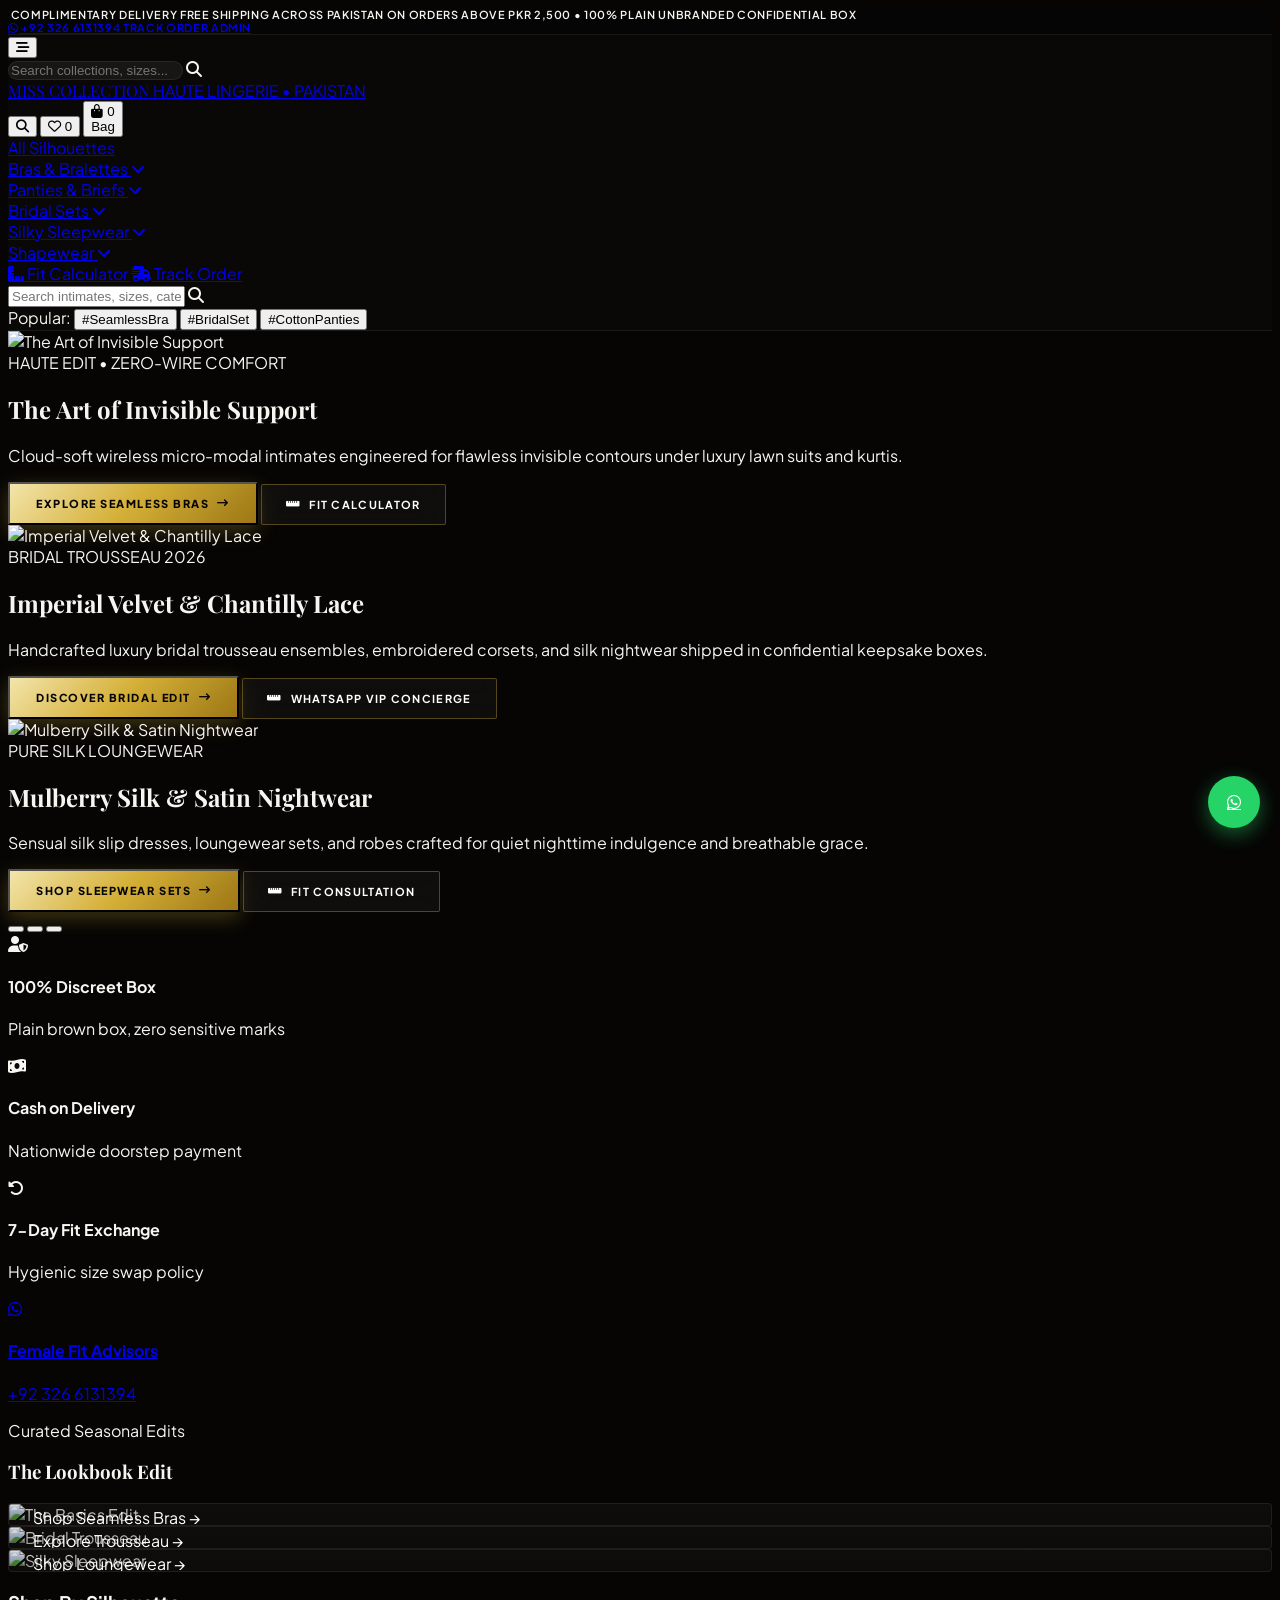
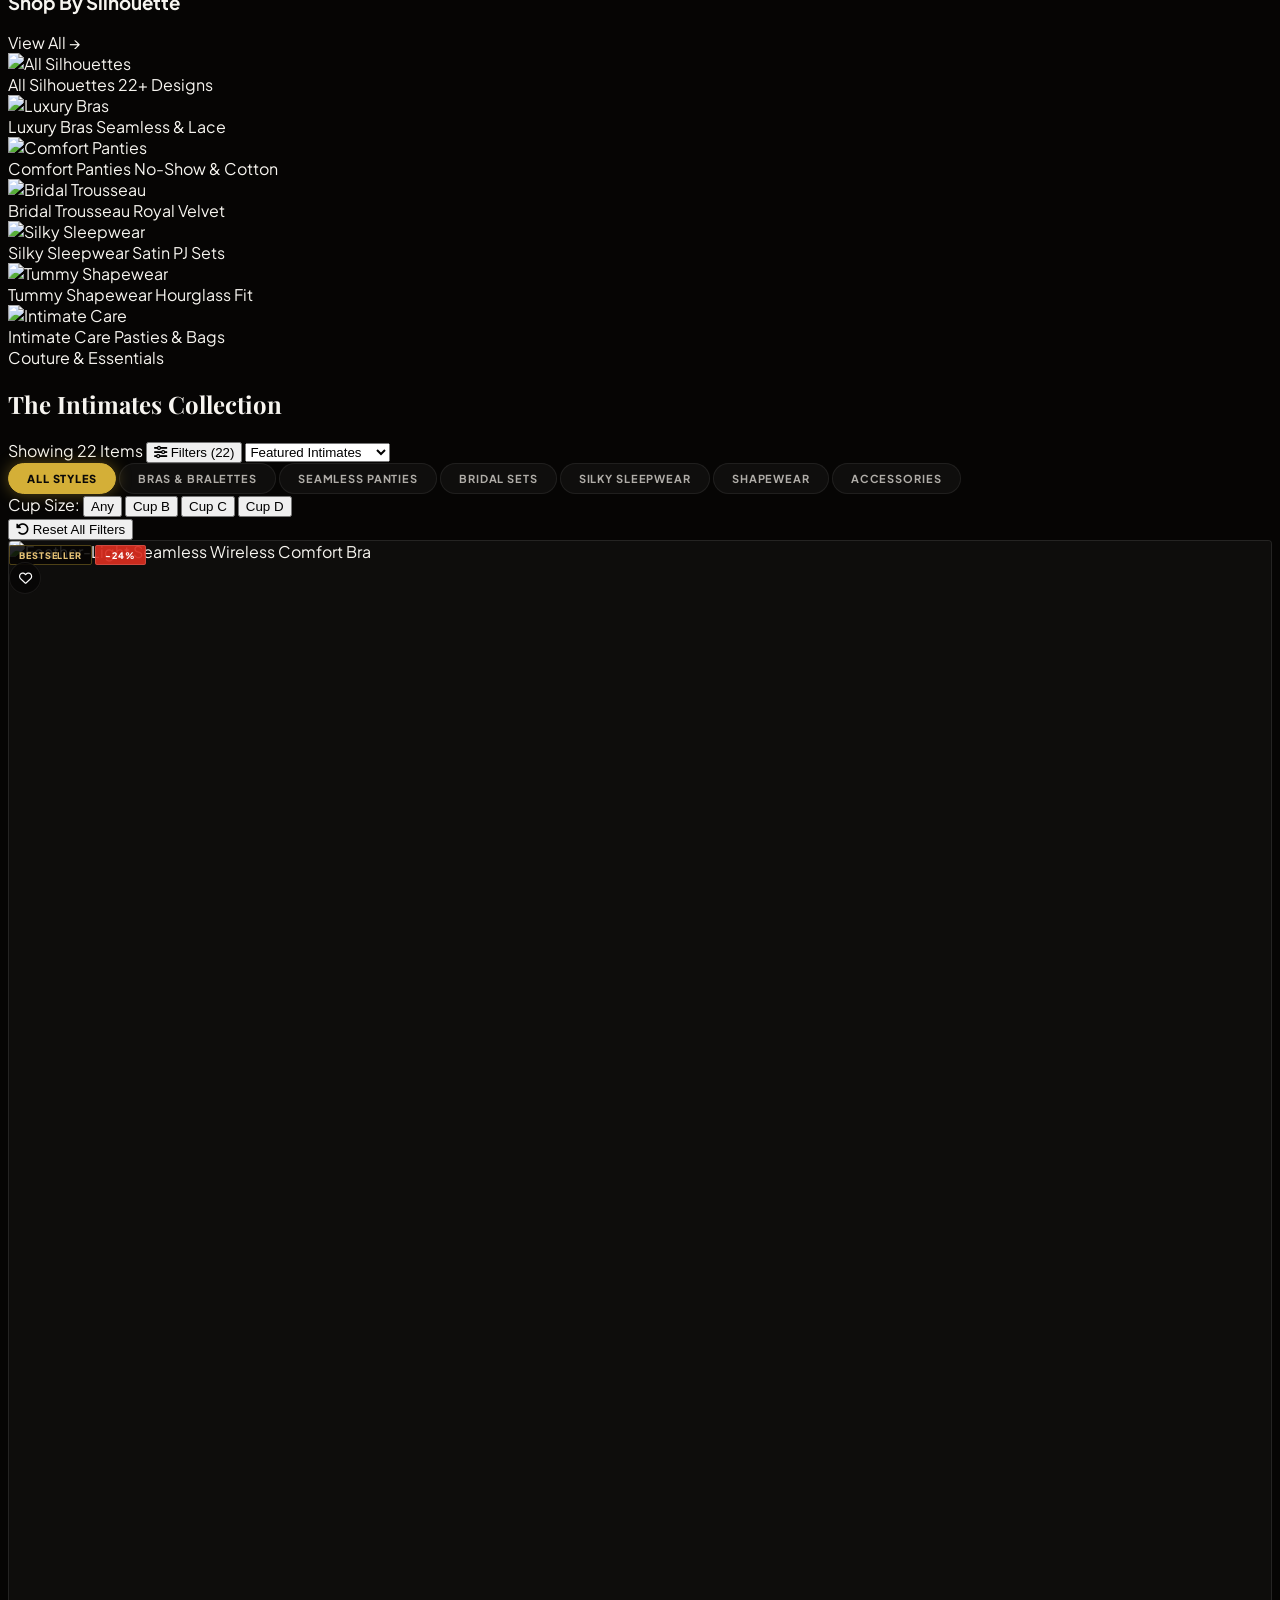
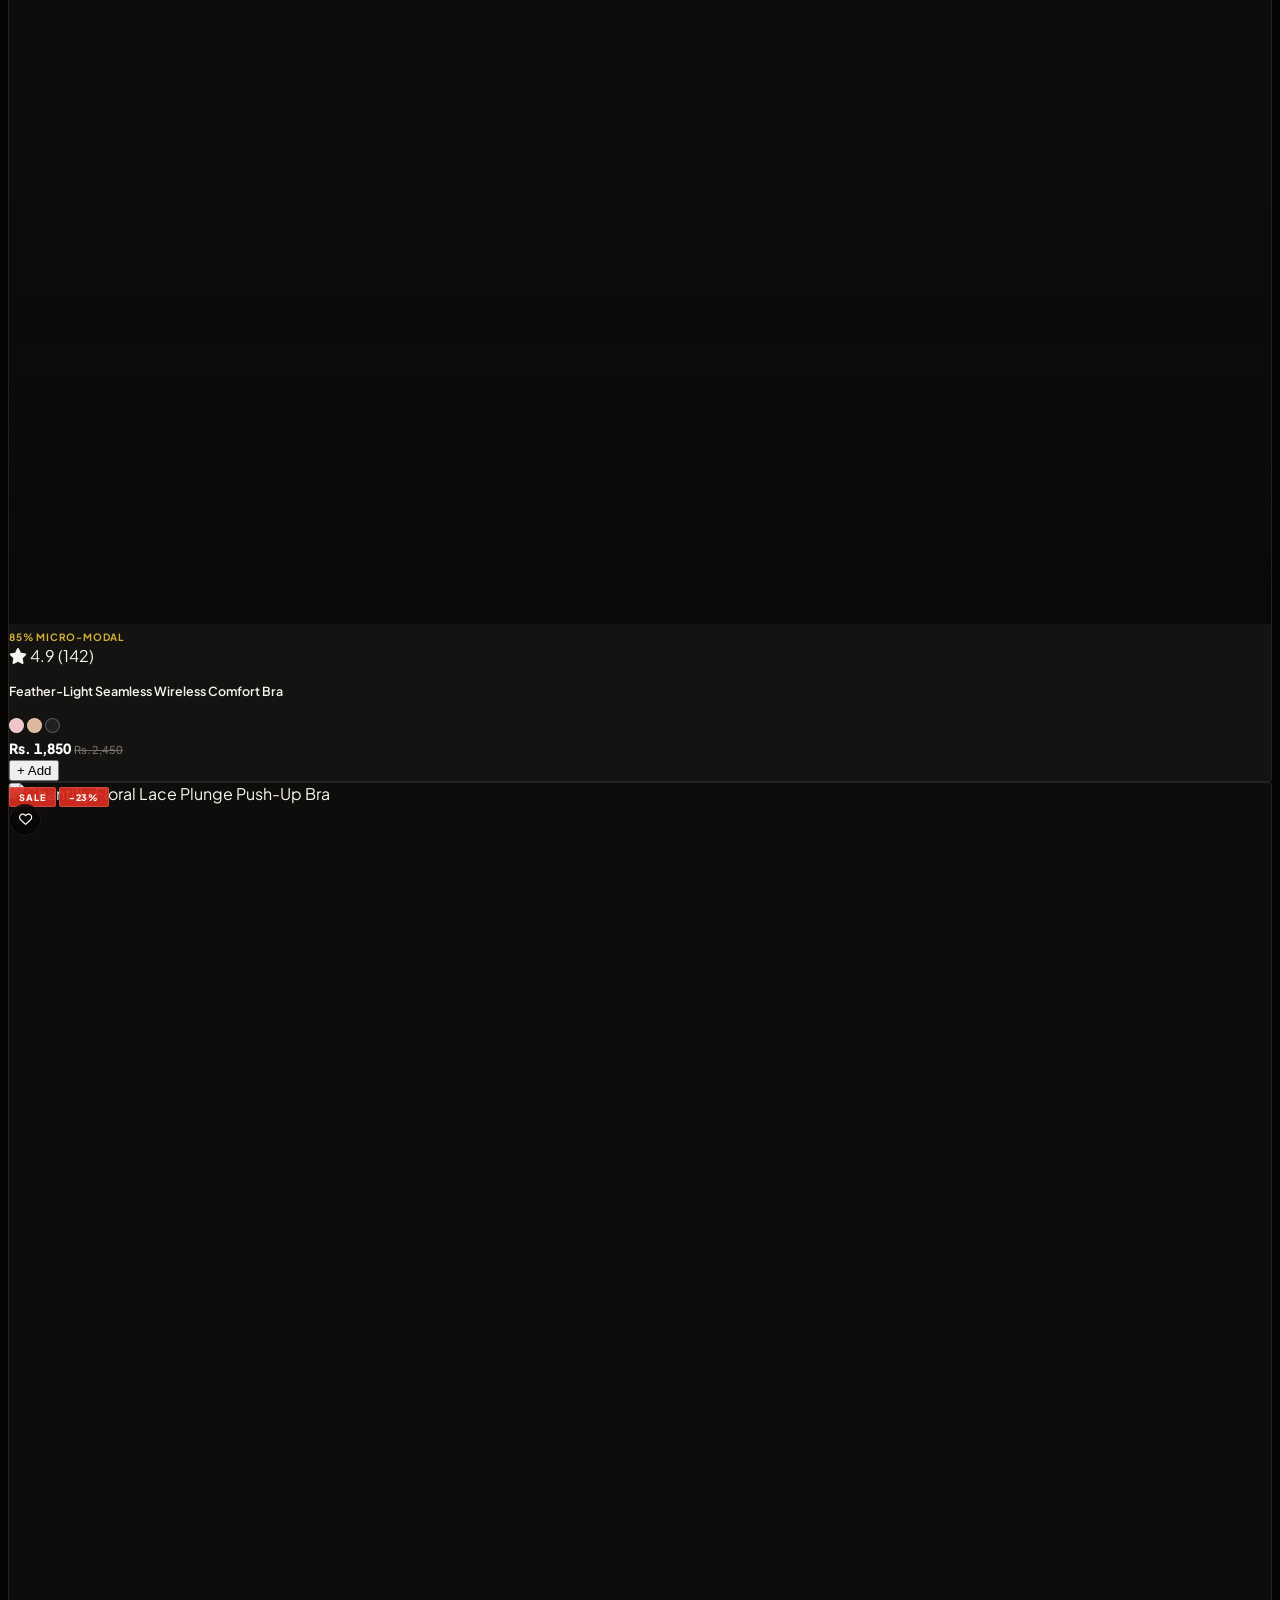
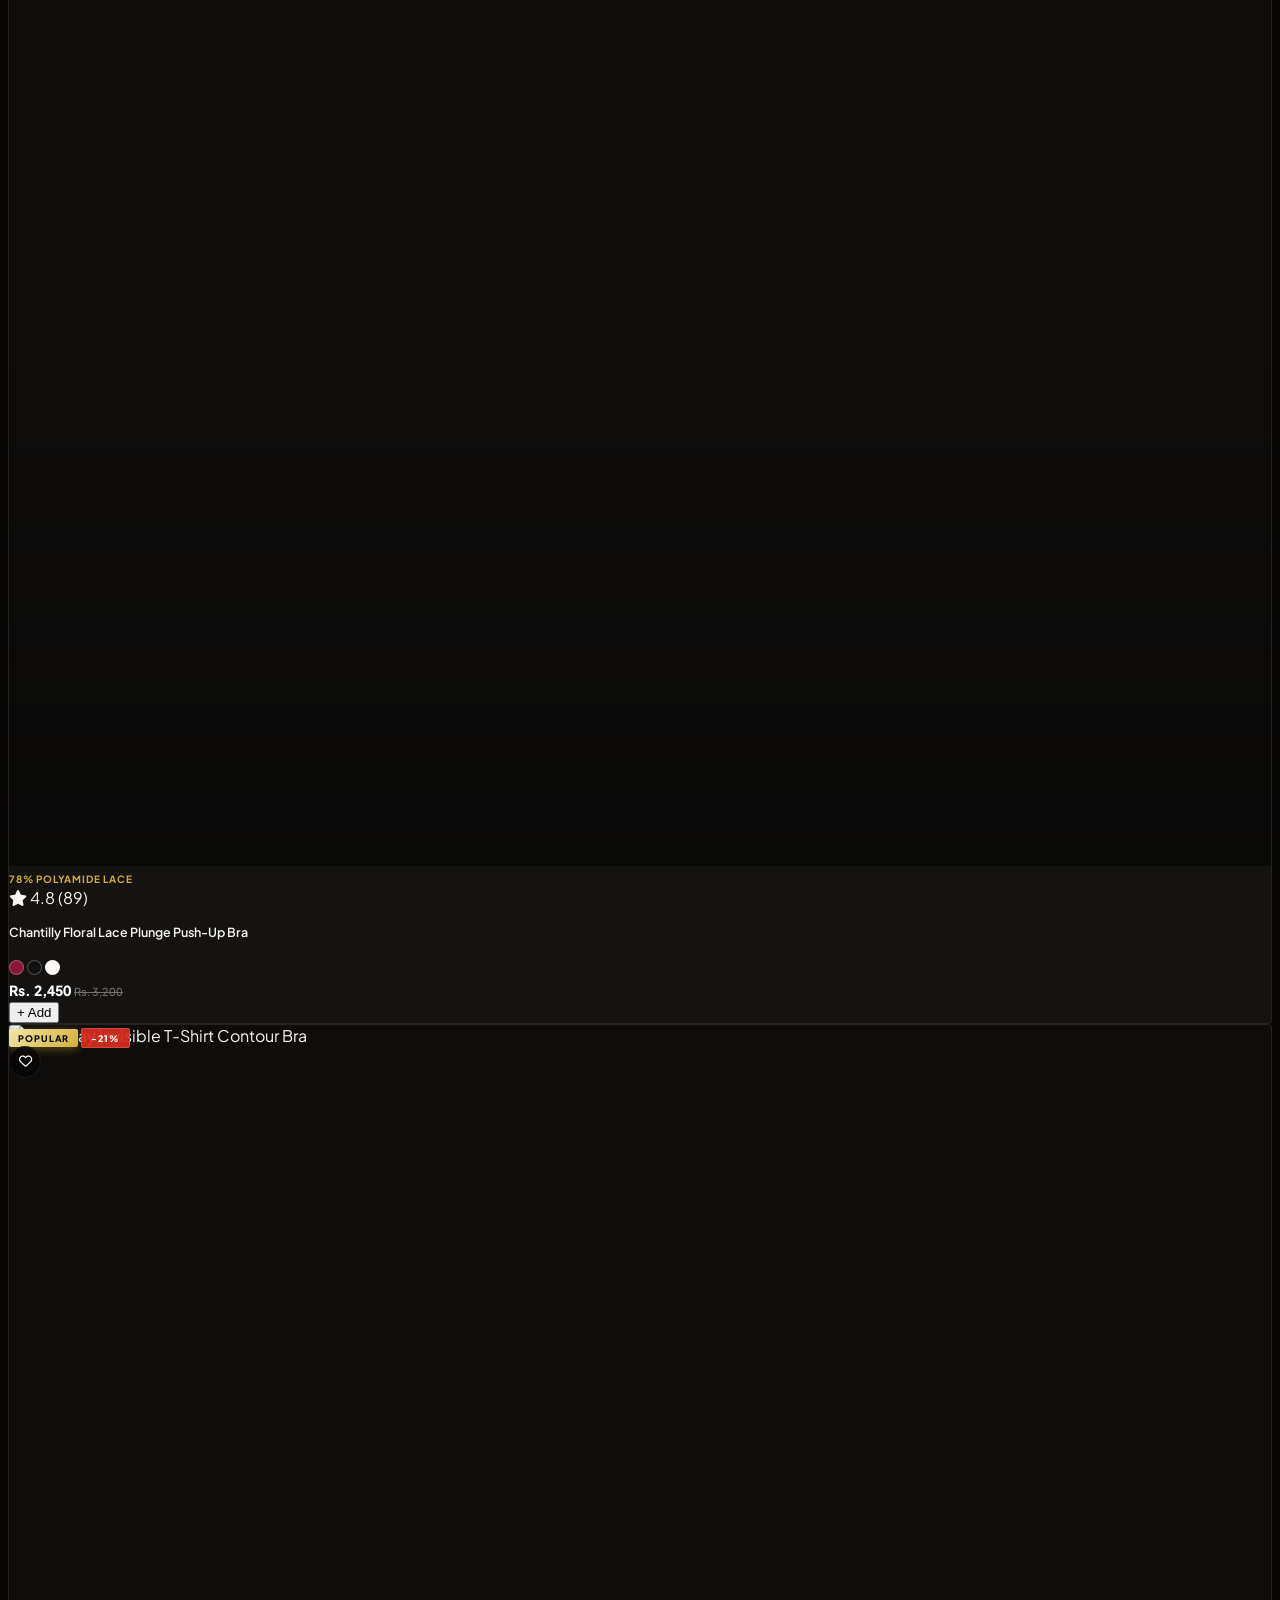
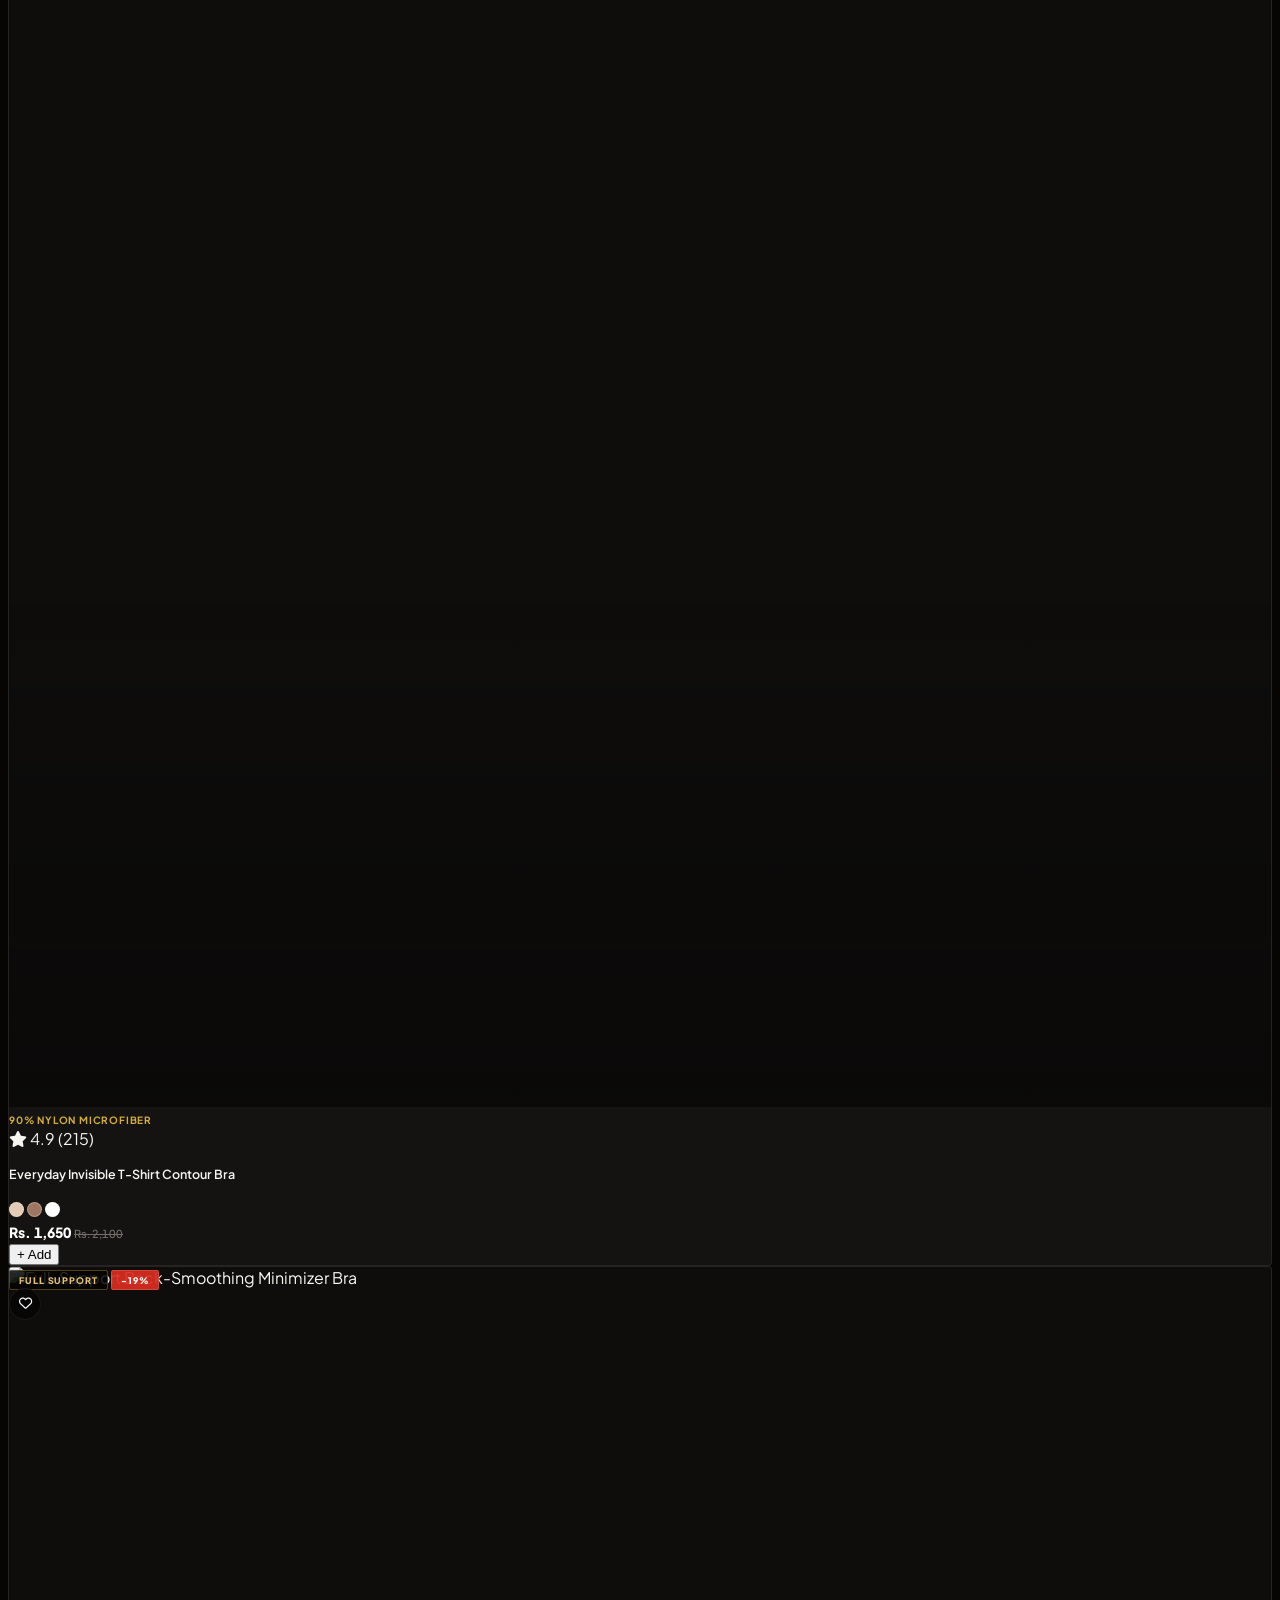
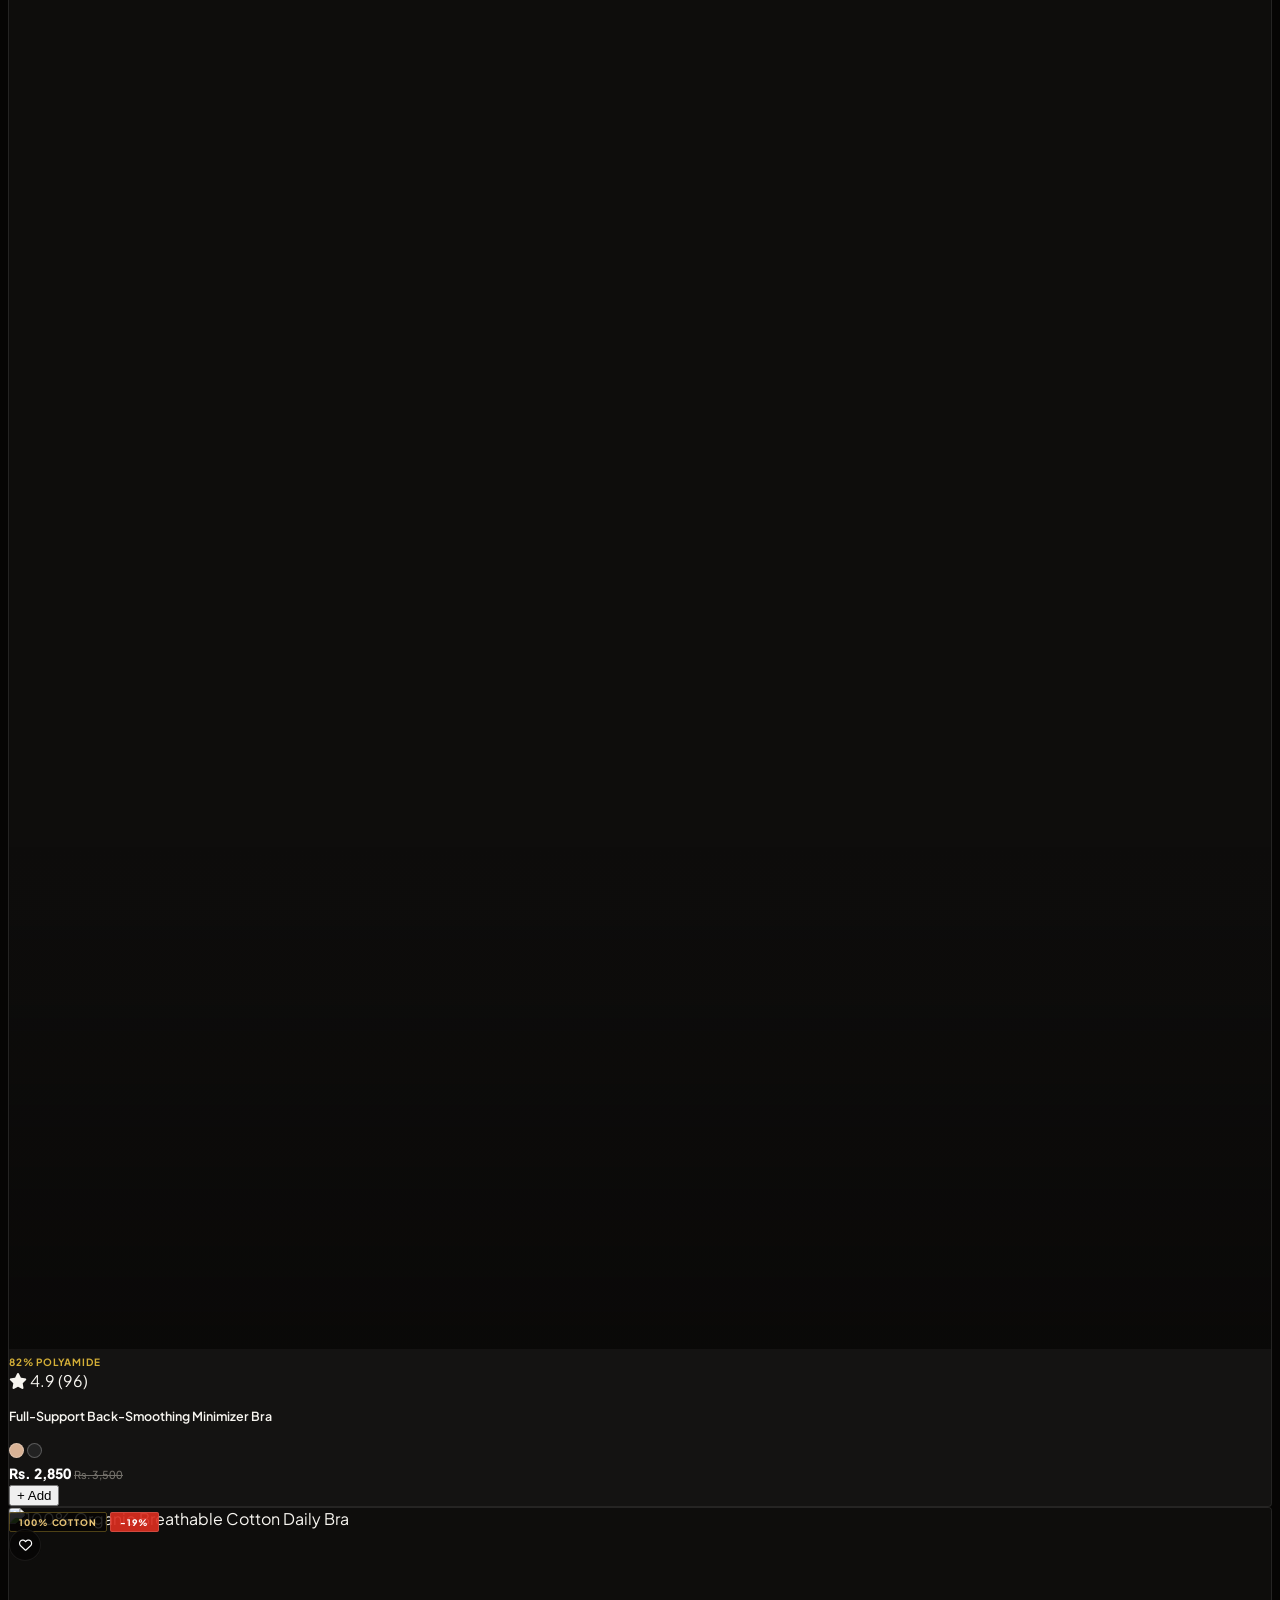
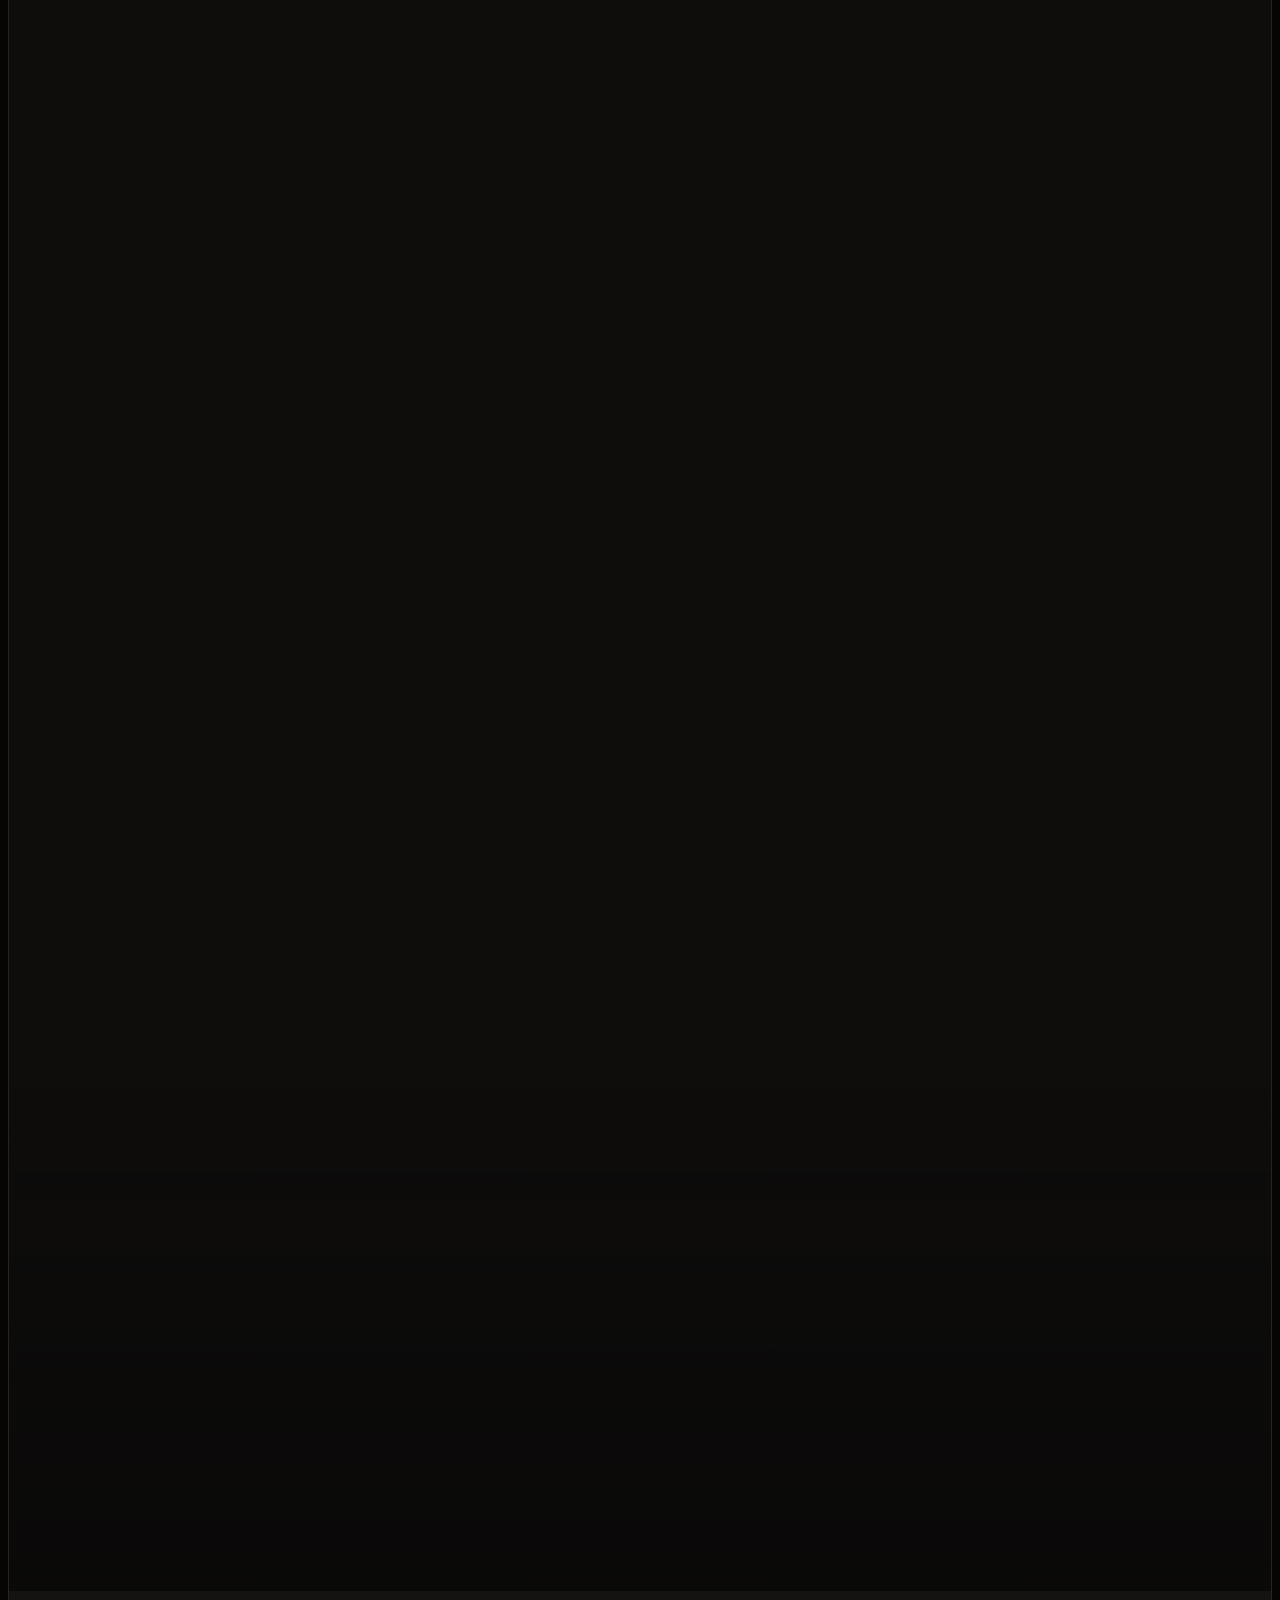
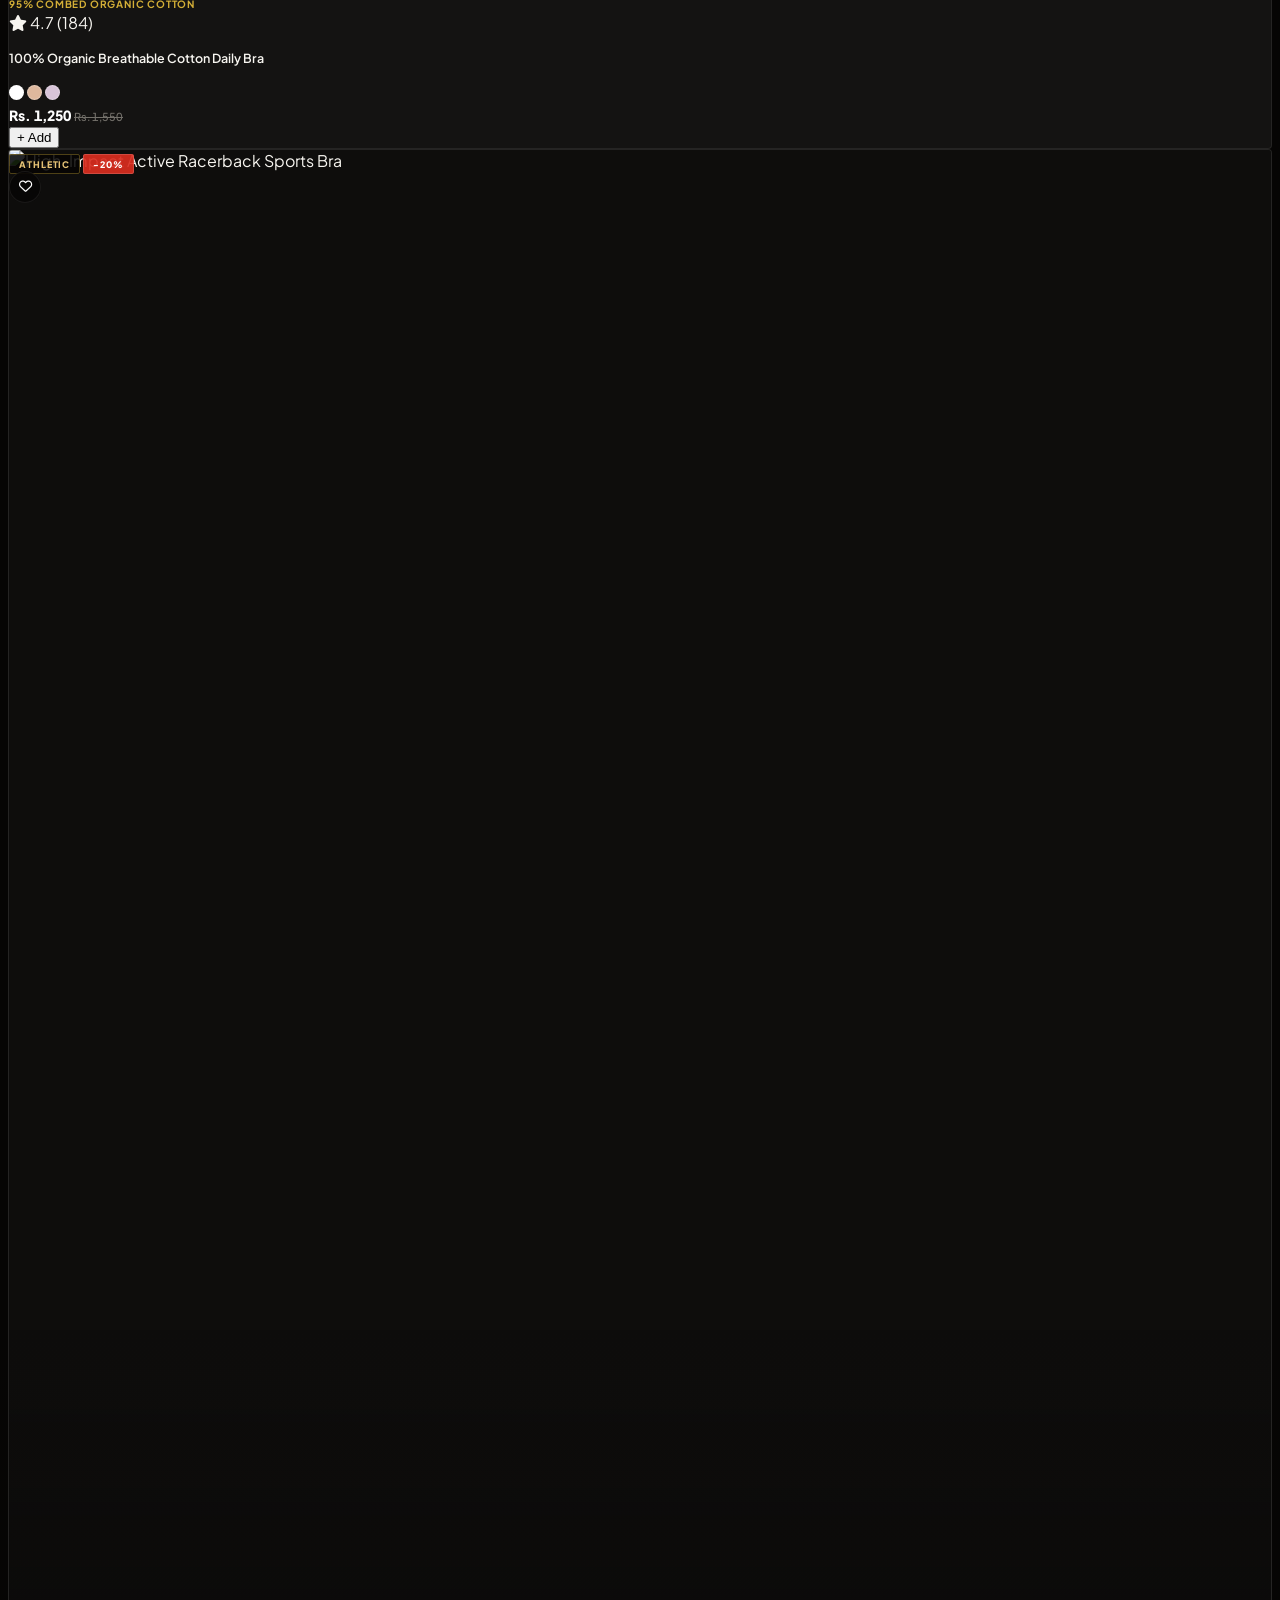
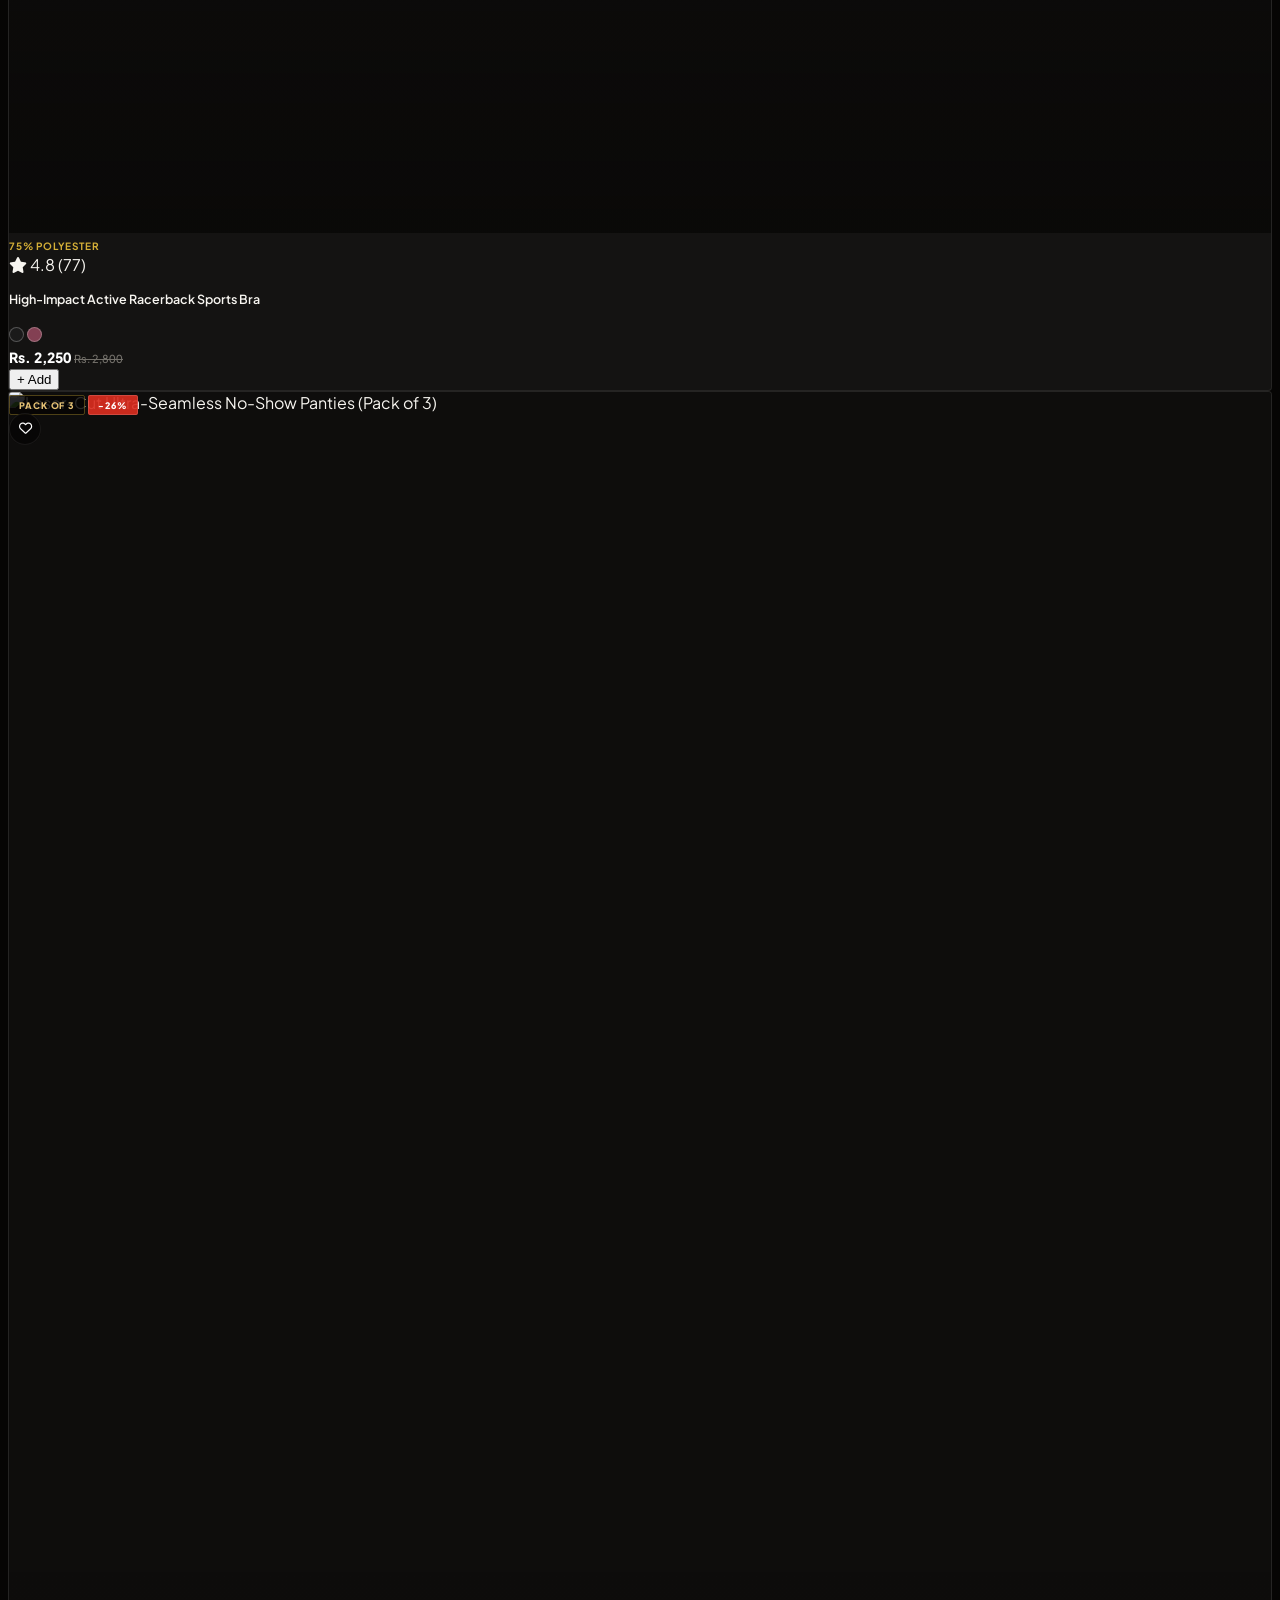
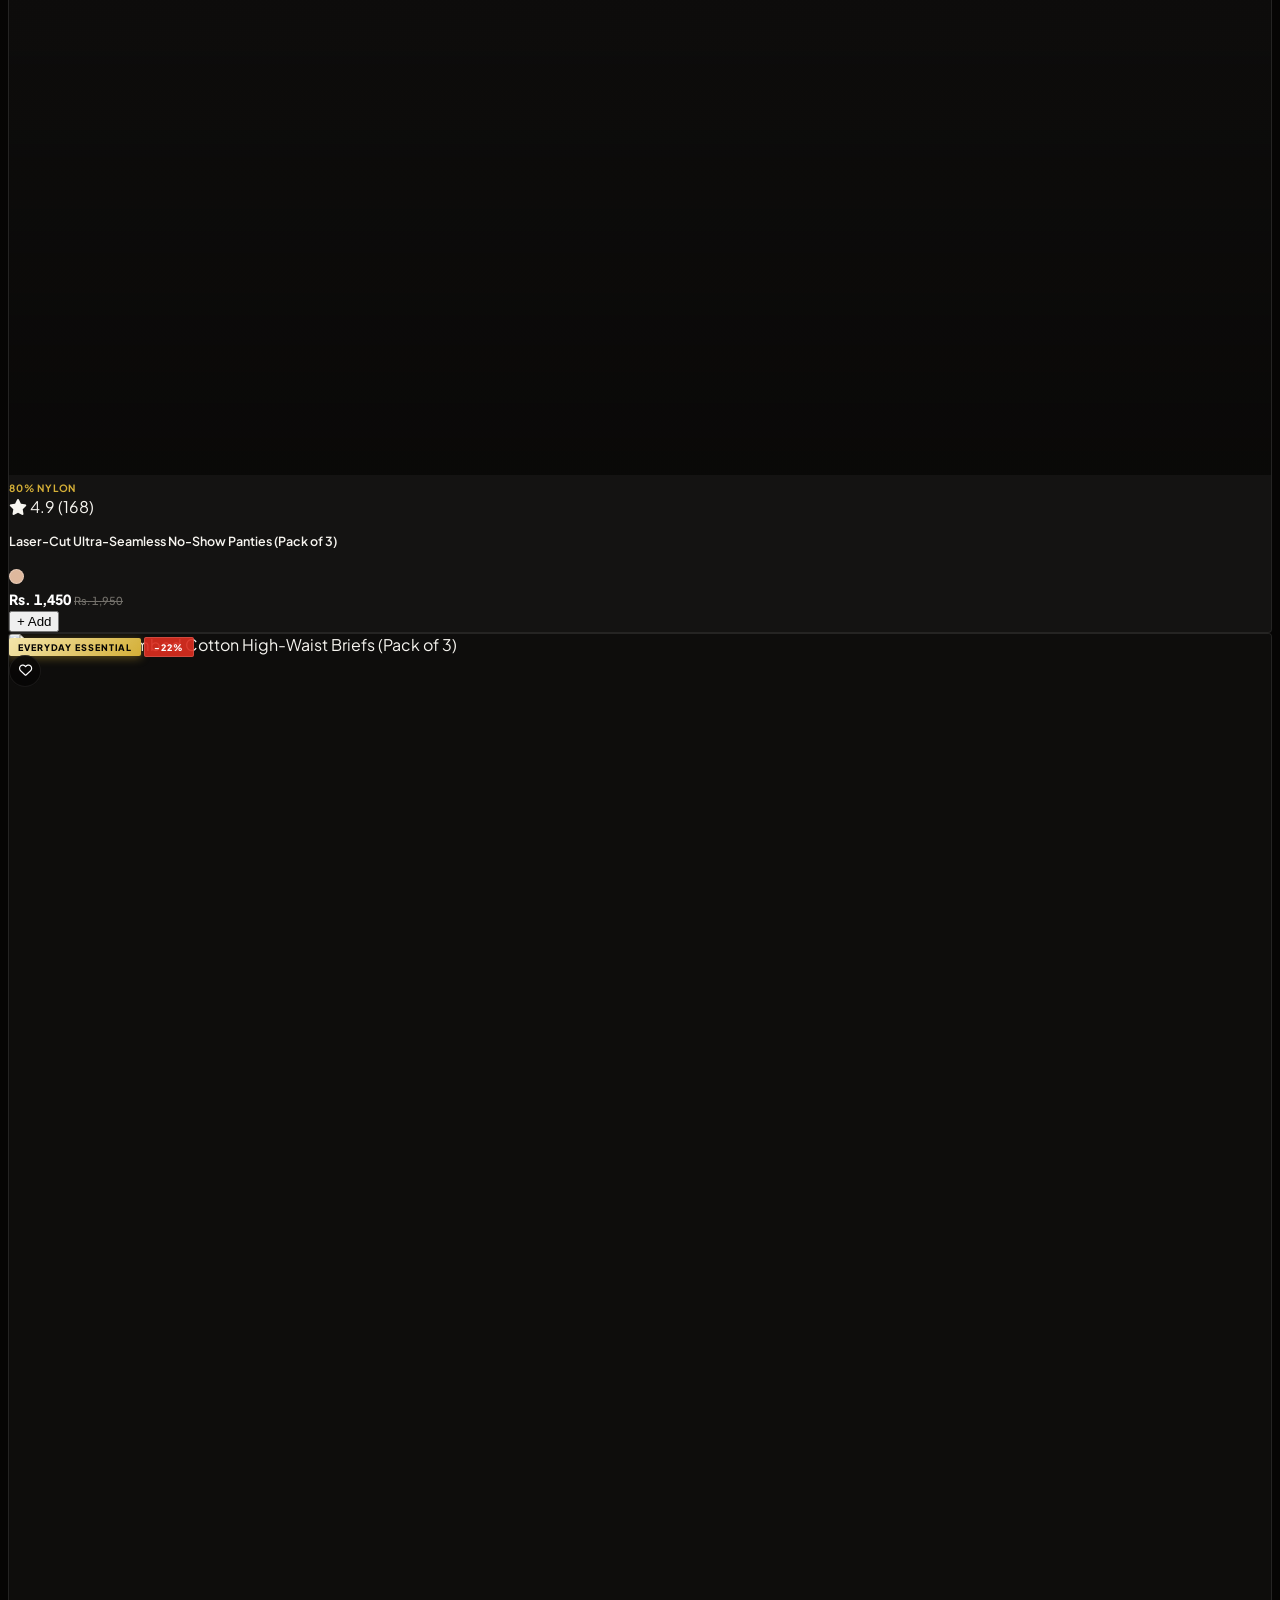
==== commit 19a90ffd: "feat(luxury): Elevate UI to world-class haute couture standards with champagne stardust physics, edi" ====
--- a/index.html
+++ b/index.html
@@ -79,14 +79,13 @@
         </div>
       </div>
 
-      <!-- Center: Luxury Brand Mark (Obsidian Typography + Diamond Sparkle) -->
-      <a href="index.html" class="flex flex-col items-center text-center select-none group">
-        <span class="header-brand-logo text-xl sm:text-2xl md:text-3xl text-white flex items-center gap-2">
-          <span>MISS COLLECTION</span>
-          <i class="fa-solid fa-sparkles text-xs text-[#D4AF37] sparkle-icon hidden sm:inline"></i>
+      <!-- Center: Luxury Brand Mark (Haute Couture Typography) -->
+      <a href="index.html" class="flex flex-col items-center text-center select-none group py-0.5">
+        <span class="font-serif-luxury tracking-[0.32em] text-2xl sm:text-3xl md:text-4xl font-normal text-white uppercase transition-all duration-300 group-hover:tracking-[0.36em]">
+          MISS <span class="text-[#D4AF37] font-semibold">COLLECTION</span>
         </span>
-        <span class="text-[8px] sm:text-[9px] tracking-[0.28em] text-[#A8A5A0] uppercase font-semibold mt-0.5">
-          Haute Lingerie &bull; Intimates &bull; Pakistan
+        <span class="text-[8px] sm:text-[9px] tracking-[0.42em] text-[#D4AF37]/80 uppercase font-medium mt-1">
+          HAUTE LINGERIE &bull; PAKISTAN
         </span>
       </a>
 
@@ -205,9 +204,9 @@
        ========================================================================= -->
   <section class="max-w-7xl mx-auto px-4 sm:px-6 py-8 sm:py-12">
     <div class="text-center mb-8">
-      <span class="text-[11px] font-bold uppercase tracking-[0.22em] text-[#D4AF37] block mb-1">Curated Seasonal Edits</span>
-      <h3 class="text-2xl sm:text-3xl font-extrabold uppercase tracking-tight text-white font-heading">
-        The Lookbook Edit <span class="sparkle-icon">✨</span>
+      <span class="text-[10px] font-semibold uppercase tracking-[0.35em] text-[#D4AF37] block mb-2">Curated Seasonal Edits</span>
+      <h3 class="text-3xl sm:text-4xl md:text-5xl font-serif-luxury font-normal text-white">
+        The <span class="italic font-light text-[#E6C275]">Lookbook</span> Edit
       </h3>
     </div>
     
@@ -277,9 +276,9 @@
     <!-- Heading & Mobile Filter Button -->
     <div class="flex flex-col sm:flex-row sm:items-end justify-between gap-4 pb-5 border-b border-white/10">
       <div>
-        <span class="text-xs font-bold uppercase tracking-[0.2em] text-[#D4AF37] block mb-1">Couture & Essentials</span>
-        <h2 class="text-2xl sm:text-3xl font-extrabold text-white font-heading uppercase tracking-tight">
-          The Intimates Collection <span class="sparkle-icon">✨</span>
+        <span class="text-[10px] font-semibold uppercase tracking-[0.35em] text-[#D4AF37] block mb-2">Couture & Essentials</span>
+        <h2 class="text-3xl sm:text-4xl md:text-5xl font-serif-luxury font-normal text-white">
+          The <span class="italic font-light text-[#E6C275]">Intimates</span> Collection
         </h2>
       </div>
 
@@ -354,42 +353,45 @@
   <!-- =========================================================================
        8. DISCREET PACKAGING VISUAL COMPARISON (Other Stores vs Miss Collection)
        ========================================================================= -->
-  <section class="max-w-7xl mx-auto px-4 sm:px-6 py-8">
-    <div class="bg-[#121110] text-white rounded-2xl p-6 sm:p-10 border border-[#D4AF37]/30 space-y-6 shadow-2xl relative overflow-hidden">
-      <div class="text-center max-w-2xl mx-auto space-y-2">
-        <span class="inline-flex items-center gap-1.5 px-3 py-1 rounded-full bg-[#D4AF37]/15 text-[#D4AF37] border border-[#D4AF37]/30 text-[10px] sm:text-xs font-bold uppercase tracking-widest">
-          <i class="fa-solid fa-shield-halved"></i> Privacy Assurance
+  <section class="max-w-7xl mx-auto px-4 sm:px-6 py-10">
+    <div class="bg-[#100F0E] text-white rounded-xl p-6 sm:p-12 border border-[#D4AF37]/30 space-y-8 shadow-2xl relative overflow-hidden">
+      <div class="text-center max-w-2xl mx-auto space-y-3">
+        <span class="inline-flex items-center gap-2 px-4 py-1.5 rounded-full border border-[#D4AF37]/40 bg-[#D4AF37]/10 text-[#F3E5AB] text-[10px] sm:text-xs font-semibold uppercase tracking-[0.25em] backdrop-blur-md">
+          <i class="fa-solid fa-shield-halved text-[#D4AF37]"></i> Privacy Assurance
         </span>
-        <h2 class="text-2xl sm:text-3xl font-extrabold font-serif-luxury">
-          The Miss Collection Packaging Promise <span class="sparkle-icon">✨</span>
+        <h2 class="text-3xl sm:text-4xl md:text-5xl font-serif-luxury font-normal text-white">
+          The Confidential <span class="italic font-light text-[#E6C275]">Packaging</span> Promise
         </h2>
-        <p class="text-xs sm:text-sm text-stone-400">
-          We guarantee that nobody, including your family members, roommates, or the courier delivery rider, will ever know what is inside your parcel.
+        <p class="text-xs sm:text-sm text-stone-300 font-light max-w-xl mx-auto leading-relaxed">
+          Guaranteed 100% private and confidential delivery. Nobody—including family members or courier delivery riders—will ever know what is inside your parcel.
         </p>
       </div>
 
       <div class="grid grid-cols-1 md:grid-cols-2 gap-6 pt-2">
         <!-- Other Stores -->
-        <div class="p-5 bg-[#181716] rounded-xl border border-red-500/20 space-y-2 text-xs">
-          <div class="flex items-center gap-2 text-red-400 font-bold uppercase tracking-wider">
-            <i class="fa-solid fa-circle-xmark"></i> Typical Innerwear Stores
-          </div>
-          <ul class="space-y-1.5 text-stone-400 pt-1">
-            <li>&bull; Transparent flyers where colors and straps are visible</li>
-            <li>&bull; Courier bill states explicit terms like "Lingerie" or "Bra"</li>
-            <li>&bull; Flimsy packaging that easily rips during transit</li>
+        <div class="p-6 bg-[#161514] rounded-lg border border-red-500/20 space-y-3 text-xs">
+          <div class="flex items-center gap-2.5 text-red-400 font-bold uppercase tracking-wider">
+            <i class="fa-solid fa-circle-xmark text-sm"></i> Standard Online Sellers
+          </div>
+          <ul class="space-y-2 text-stone-400 font-light leading-relaxed">
+            <li class="flex items-start gap-2"><span class="text-red-400/80">&times;</span> Flimsy translucent plastic flyers exposing silhouettes and colors.</li>
+            <li class="flex items-start gap-2"><span class="text-red-400/80">&times;</span> Courier airway bills visibly printing sensitive words like "Bra" or "Lingerie".</li>
+            <li class="flex items-start gap-2"><span class="text-red-400/80">&times;</span> Easily torn during transit, lacking hygienic security seals.</li>
           </ul>
         </div>
 
         <!-- Miss Collection -->
-        <div class="p-5 bg-[#181716] rounded-xl border border-[#D4AF37]/40 space-y-2 text-xs shadow-lg">
-          <div class="flex items-center gap-2 text-[#D4AF37] font-bold uppercase tracking-wider">
-            <i class="fa-solid fa-circle-check"></i> Miss Collection Guarantee
-          </div>
-          <ul class="space-y-1.5 text-stone-300 pt-1 font-medium">
-            <li>&bull; 100% Opaque plain brown cardboard box</li>
-            <li>&bull; Sealed with tamper-evident heavy security tape</li>
-            <li>&bull; Courier slip strictly says "Apparel Goods - Confidential"</li>
+        <div class="p-6 bg-[#161514] rounded-lg border border-[#D4AF37]/50 space-y-3 text-xs shadow-xl relative">
+          <div class="flex items-center justify-between">
+            <div class="flex items-center gap-2.5 text-[#D4AF37] font-bold uppercase tracking-wider">
+              <i class="fa-solid fa-circle-check text-sm"></i> Miss Collection Guarantee
+            </div>
+            <span class="text-[9px] uppercase tracking-widest px-2 py-0.5 rounded bg-[#D4AF37]/20 text-[#F3E5AB] font-bold">100% Confidential</span>
+          </div>
+          <ul class="space-y-2 text-stone-200 font-light leading-relaxed">
+            <li class="flex items-start gap-2"><span class="text-[#D4AF37] font-bold">&check;</span> Heavy-duty, opaque unbranded kraft box with zero external logos.</li>
+            <li class="flex items-start gap-2"><span class="text-[#D4AF37] font-bold">&check;</span> Shipping airway bill strictly marked: <strong class="text-white font-semibold">"Apparel Goods - Confidential"</strong>.</li>
+            <li class="flex items-start gap-2"><span class="text-[#D4AF37] font-bold">&check;</span> Tamper-evident hygienic seal with personal female concierge support.</li>
           </ul>
         </div>
       </div>
@@ -452,10 +454,15 @@
       
       <!-- Brand & Mission -->
       <div class="space-y-3">
-        <div class="text-xl font-bold tracking-widest text-white font-serif-luxury uppercase">
-          MISS<span class="text-[#D4AF37]">COLLECTION</span> <span class="sparkle-icon text-sm">✨</span>
-        </div>
-        <p class="text-xs text-stone-400 leading-relaxed">
+        <div>
+          <div class="font-serif-luxury tracking-[0.28em] text-2xl font-normal text-white uppercase">
+            MISS <span class="text-[#D4AF37] font-semibold">COLLECTION</span>
+          </div>
+          <span class="text-[8px] sm:text-[9px] tracking-[0.38em] text-[#D4AF37]/80 uppercase font-medium mt-1 block">
+            HAUTE LINGERIE &bull; PAKISTAN
+          </span>
+        </div>
+        <p class="text-xs text-stone-400 font-light leading-relaxed">
           Pakistan's premier luxury intimate wear destination. Empowering women with cloud-soft comfort, flawless fit engineering, and guaranteed confidential packaging.
         </p>
         <div class="pt-2 flex gap-3 text-stone-400">
@@ -576,7 +583,7 @@
         <div class="flex items-center gap-2">
           <i class="fa-solid fa-bag-shopping text-[#D4AF37] text-base"></i>
           <h3 class="font-bold text-xs uppercase tracking-[0.16em] text-white font-heading">
-            Shopping Bag <span class="sparkle-icon">✨</span>
+            Shopping Bag
           </h3>
         </div>
         <button onclick="App.closeAllDrawers()" class="w-8 h-8 rounded-full hover:bg-white/10 flex items-center justify-center text-stone-400 hover:text-white transition" aria-label="Close Bag">
@@ -746,7 +753,7 @@
       <div class="p-4 border-b border-white/10 bg-[#121110] flex items-center justify-between">
         <div class="flex items-center gap-2">
           <i class="fa-solid fa-heart text-[#D4AF37] text-lg"></i>
-          <h3 class="font-bold text-sm text-white font-serif-luxury">My Saved Wishlist <span class="sparkle-icon">✨</span></h3>
+          <h3 class="font-bold text-sm text-white font-serif-luxury">My Saved Wishlist</h3>
         </div>
         <button onclick="App.closeAllDrawers()" class="w-8 h-8 rounded-full hover:bg-white/10 flex items-center justify-center text-stone-400 hover:text-white">
           <i class="fa-solid fa-xmark text-sm"></i>
@@ -760,8 +767,8 @@
   <div id="mobileNavDrawerBackdrop" class="drawer-backdrop">
     <div class="drawer-panel drawer-left">
       <div class="p-4 border-b border-white/10 flex items-center justify-between bg-[#0A0908] text-white">
-        <span class="font-extrabold tracking-widest text-sm uppercase font-serif-luxury">
-          MISS<span class="text-[#D4AF37]">COLLECTION</span> <span class="sparkle-icon text-xs">✨</span>
+        <span class="font-normal tracking-[0.22em] text-sm uppercase font-serif-luxury">
+          MISS <span class="text-[#D4AF37] font-semibold">COLLECTION</span>
         </span>
         <button onclick="App.closeAllDrawers()" class="w-8 h-8 rounded-full bg-white/10 hover:bg-white/20 flex items-center justify-center text-white">
           <i class="fa-solid fa-xmark text-sm"></i>
@@ -797,7 +804,7 @@
         <div class="flex items-center justify-between pb-3 border-b border-white/10">
           <div class="flex items-center gap-2">
             <i class="fa-solid fa-ruler-combined text-[#D4AF37] text-lg"></i>
-            <h3 class="font-bold text-base text-white font-serif-luxury">Bra Size Fit Calculator <span class="sparkle-icon">✨</span></h3>
+            <h3 class="font-bold text-base text-white font-serif-luxury">Bra Size Fit Calculator</h3>
           </div>
           <button onclick="App.closeAllModals()" class="w-8 h-8 rounded-full bg-white/10 hover:bg-white/20 flex items-center justify-center text-white">
             <i class="fa-solid fa-xmark text-sm"></i>
@@ -863,7 +870,7 @@
         <div class="flex items-center justify-between pb-3 border-b border-white/10">
           <div class="flex items-center gap-2">
             <i class="fa-solid fa-lock text-[#D4AF37] text-lg"></i>
-            <h3 class="font-bold text-base text-white font-serif-luxury">Express Discreet Checkout <span class="sparkle-icon">✨</span></h3>
+            <h3 class="font-bold text-base text-white font-serif-luxury">Express Discreet Checkout</h3>
           </div>
           <button onclick="App.closeAllModals()" class="w-8 h-8 rounded-full bg-white/10 hover:bg-white/20 flex items-center justify-center text-white">
             <i class="fa-solid fa-xmark text-sm"></i>
@@ -1018,7 +1025,7 @@
     <div class="modal-content max-w-lg">
       <div class="p-6">
         <div class="flex items-center justify-between pb-3 border-b border-white/10">
-          <h3 class="font-bold text-base text-white font-serif-luxury">Write a Verified Review <span class="sparkle-icon">✨</span></h3>
+          <h3 class="font-bold text-base text-white font-serif-luxury">Write a Verified Review</h3>
           <button onclick="App.closeAllModals()" class="w-8 h-8 rounded-full bg-white/10 hover:bg-white/20 flex items-center justify-center text-white">
             <i class="fa-solid fa-xmark text-sm"></i>
           </button>
--- a/css/styles.css
+++ b/css/styles.css
@@ -1,44 +1,47 @@
 /* ==========================================================================
-   Miss Collection — Midnight Noir Haute Couture Storefront
-   Black Luxury Aesthetic with Ambient Sparkle Micro-Animations
-   Reverse-Engineered Fashion Architecture + High-Contrast Gold Accents
+   Miss Collection — Haute Couture Lingerie Storefront
+   Midnight Noir Luxury Aesthetic with Ambient Champagne Stardust
+   Vogue-Grade Editorial Layout, Aristocratic Serif & Gold Accents
    ========================================================================== */
 
-@import url("https://fonts.googleapis.com/css2?family=Cormorant+Garamond:ital,wght@0,400;0,600;0,700;1,400;1,600&family=Inter:wght@300;400;500;600;700;800&family=Plus+Jakarta+Sans:wght@300;400;500;600;700;800&display=swap");
+@import url("https://fonts.googleapis.com/css2?family=Cormorant+Garamond:ital,wght@0,300;0,400;0,500;0,600;0,700;1,400;1,600&family=Playfair+Display:ital,wght@0,400;0,500;0,600;0,700;0,800;1,400;1,600&family=Plus+Jakarta+Sans:wght@300;400;500;600;700;800&family=Montserrat:wght@300;400;500;600;700&display=swap");
 
 :root {
   /* Midnight Noir Color Palette */
-  --noir-bg: #0A0908;
-  --noir-surface: #121110;
-  --noir-surface-card: #181716;
-  --noir-surface-elevated: #22201E;
-  --noir-border: rgba(255, 255, 255, 0.08);
-  --noir-border-strong: rgba(255, 255, 255, 0.16);
-  --noir-border-gold: rgba(212, 175, 55, 0.3);
+  --noir-bg: #060504;
+  --noir-surface: #0E0D0C;
+  --noir-surface-card: #141312;
+  --noir-surface-elevated: #1C1B19;
+  --noir-border: rgba(255, 255, 255, 0.07);
+  --noir-border-strong: rgba(255, 255, 255, 0.14);
+  --noir-border-gold: rgba(212, 175, 55, 0.28);
+  --noir-border-gold-bright: rgba(212, 175, 55, 0.65);
   
   --noir-text-primary: #F7F5F0;
-  --noir-text-secondary: #A8A5A0;
-  --noir-text-muted: #6B6864;
+  --noir-text-secondary: #B0ADA8;
+  --noir-text-muted: #73706A;
   
   /* Brand Accents */
   --noir-gold: #D4AF37;
+  --noir-gold-champagne: #F3E5AB;
   --noir-gold-hover: #E6C275;
-  --noir-gold-light: rgba(212, 175, 55, 0.12);
+  --noir-gold-light: rgba(212, 175, 55, 0.10);
   --noir-rose: #E07A8B;
   --noir-red: #D92D20;
   --noir-emerald: #1B8A5A;
   --noir-whatsapp: #25D366;
 
   /* Typography */
-  --font-sans: "Plus Jakarta Sans", "Inter", -apple-system, BlinkMacSystemFont, "Segoe UI", Roboto, sans-serif;
-  --font-body: "Inter", -apple-system, BlinkMacSystemFont, "Segoe UI", Roboto, sans-serif;
+  --font-sans: "Plus Jakarta Sans", "Montserrat", -apple-system, BlinkMacSystemFont, "Segoe UI", Roboto, sans-serif;
+  --font-body: "Plus Jakarta Sans", -apple-system, BlinkMacSystemFont, "Segoe UI", Roboto, sans-serif;
   --font-editorial: "Cormorant Garamond", Georgia, serif;
+  --font-serif: "Playfair Display", "Cormorant Garamond", Georgia, serif;
 
   /* Deep High-End Shadows */
-  --shadow-subtle: 0 2px 8px rgba(0, 0, 0, 0.6);
-  --shadow-card: 0 8px 30px rgba(0, 0, 0, 0.7);
-  --shadow-drawer: -10px 0 40px rgba(0, 0, 0, 0.85);
-  --shadow-gold: 0 0 20px rgba(212, 175, 55, 0.2);
+  --shadow-subtle: 0 4px 12px rgba(0, 0, 0, 0.7);
+  --shadow-card: 0 12px 35px rgba(0, 0, 0, 0.85);
+  --shadow-drawer: -15px 0 50px rgba(0, 0, 0, 0.95);
+  --shadow-gold: 0 0 25px rgba(212, 175, 55, 0.22);
 }
 
 html {
@@ -61,8 +64,71 @@
   font-family: var(--font-sans);
 }
 
+.font-serif-luxury {
+  font-family: var(--font-serif);
+}
+
 .font-editorial {
   font-family: var(--font-editorial);
+}
+
+.tracking-couture {
+  letter-spacing: 0.28em;
+}
+
+.gold-gradient-text {
+  background: linear-gradient(135deg, #FFF8E7 0%, #D4AF37 55%, #A67C1E 100%);
+  -webkit-background-clip: text;
+  -webkit-text-fill-color: transparent;
+}
+
+.gold-btn-luxury {
+  background: linear-gradient(135deg, #F3E5AB 0%, #D4AF37 50%, #9C7715 100%);
+  color: #060504;
+  font-family: var(--font-sans);
+  font-size: 11px;
+  font-weight: 800;
+  letter-spacing: 0.14em;
+  text-transform: uppercase;
+  border-radius: 2px;
+  padding: 13px 26px;
+  display: inline-flex;
+  align-items: center;
+  justify-content: center;
+  gap: 8px;
+  transition: all 0.3s cubic-bezier(0.16, 1, 0.3, 1);
+  box-shadow: 0 6px 20px rgba(212, 175, 55, 0.28);
+}
+.gold-btn-luxury:hover {
+  transform: translateY(-2px);
+  box-shadow: 0 8px 30px rgba(212, 175, 55, 0.5);
+  filter: brightness(1.05);
+}
+
+.frosted-btn-luxury {
+  background: rgba(255, 255, 255, 0.04);
+  border: 1px solid rgba(212, 175, 55, 0.35);
+  color: #FFFFFF;
+  font-family: var(--font-sans);
+  font-size: 11px;
+  font-weight: 700;
+  letter-spacing: 0.12em;
+  text-transform: uppercase;
+  border-radius: 2px;
+  padding: 13px 24px;
+  display: inline-flex;
+  align-items: center;
+  justify-content: center;
+  gap: 8px;
+  backdrop-filter: blur(12px);
+  -webkit-backdrop-filter: blur(12px);
+  transition: all 0.3s ease;
+}
+.frosted-btn-luxury:hover {
+  background: rgba(212, 175, 55, 0.12);
+  border-color: #D4AF37;
+  color: #F3E5AB;
+  transform: translateY(-2px);
 }
 
 /* ==========================================================================
@@ -342,12 +408,12 @@
   border: 1px solid var(--noir-border);
   border-radius: 4px;
   overflow: hidden;
-  transition: all 0.35s cubic-bezier(0.16, 1, 0.3, 1);
+  transition: transform 0.35s cubic-bezier(0.16, 1, 0.3, 1), border-color 0.3s ease, box-shadow 0.35s ease;
 }
 .product-card:hover {
-  transform: translateY(-4px);
-  border-color: var(--noir-border-gold);
-  box-shadow: 0 12px 35px rgba(0, 0, 0, 0.85), 0 0 15px rgba(212, 175, 55, 0.15);
+  transform: translateY(-5px);
+  border-color: var(--noir-border-gold-bright);
+  box-shadow: 0 16px 45px rgba(0, 0, 0, 0.9), 0 0 25px rgba(212, 175, 55, 0.16);
 }
 
 /* Reflective Shimmer Sheen on Card Hover */
@@ -356,30 +422,38 @@
   position: absolute;
   top: 0;
   left: -120%;
-  width: 60%;
+  width: 50%;
   height: 100%;
   background: linear-gradient(
     90deg,
     transparent,
-    rgba(212, 175, 55, 0.08),
-    rgba(255, 255, 255, 0.18),
-    rgba(212, 175, 55, 0.08),
+    rgba(212, 175, 55, 0.06),
+    rgba(255, 255, 255, 0.22),
+    rgba(212, 175, 55, 0.06),
     transparent
   );
-  transform: skewX(-22deg);
+  transform: skewX(-25deg);
   pointer-events: none;
   z-index: 12;
 }
 .product-card:hover::before {
-  animation: shimmerSweep 1s cubic-bezier(0.16, 1, 0.3, 1);
+  animation: shimmerSweep 0.9s cubic-bezier(0.16, 1, 0.3, 1);
 }
 
 .product-card-img-wrapper {
   position: relative;
   aspect-ratio: 3 / 4;
   overflow: hidden;
-  background-color: #121110;
+  background-color: #0E0D0C;
   cursor: pointer;
+}
+.product-card-img-wrapper::after {
+  content: "";
+  position: absolute;
+  inset: 0;
+  background: linear-gradient(180deg, transparent 70%, rgba(6, 5, 4, 0.45) 100%);
+  pointer-events: none;
+  z-index: 6;
 }
 
 /* Dual-Image Look Swap */
@@ -391,7 +465,7 @@
   height: 100%;
   object-fit: cover;
   object-position: center top;
-  transition: opacity 0.4s ease, transform 0.7s cubic-bezier(0.16, 1, 0.3, 1);
+  transition: opacity 0.45s ease, transform 0.8s cubic-bezier(0.16, 1, 0.3, 1);
 }
 .product-card-img-secondary {
   opacity: 0;
@@ -416,27 +490,30 @@
 /* Floating Pill Badges */
 .badge-pill-khaadi {
   font-family: var(--font-sans);
-  font-size: 9.5px;
+  font-size: 9px;
   font-weight: 800;
-  letter-spacing: 0.08em;
+  letter-spacing: 0.1em;
   text-transform: uppercase;
-  padding: 3px 8px;
+  padding: 3.5px 9px;
   border-radius: 2px;
+  backdrop-filter: blur(8px);
+  -webkit-backdrop-filter: blur(8px);
 }
 .badge-pill-khaadi.ochre {
-  background-color: var(--noir-gold);
-  color: #0A0908;
+  background: linear-gradient(135deg, #F3E5AB 0%, #D4AF37 100%);
+  color: #060504;
   font-weight: 800;
-  box-shadow: 0 0 10px rgba(212, 175, 55, 0.5);
+  box-shadow: 0 2px 10px rgba(212, 175, 55, 0.4);
 }
 .badge-pill-khaadi.sale {
-  background-color: var(--noir-red);
-  color: #FFFFFF;
+  background: rgba(217, 45, 32, 0.92);
+  color: #FFFFFF;
+  border: 1px solid rgba(255, 255, 255, 0.15);
 }
 .badge-pill-khaadi.dark {
-  background-color: rgba(10, 9, 8, 0.9);
-  color: #FFFFFF;
-  border: 1px solid var(--noir-border);
+  background: rgba(6, 5, 4, 0.85);
+  color: #E6C275;
+  border: 1px solid rgba(212, 175, 55, 0.35);
 }
 
 /* Wishlist Icon Button */
@@ -444,19 +521,21 @@
   width: 32px;
   height: 32px;
   border-radius: 50%;
-  background: rgba(10, 9, 8, 0.75);
+  background: rgba(6, 5, 4, 0.75);
   display: flex;
   align-items: center;
   justify-content: center;
   color: #FFFFFF;
   transition: all 0.2s ease;
-  backdrop-filter: blur(6px);
+  backdrop-filter: blur(8px);
+  -webkit-backdrop-filter: blur(8px);
   border: 1px solid var(--noir-border);
 }
 .wishlist-btn-khaadi:hover {
   background: var(--noir-gold);
-  color: #0A0908;
+  color: #060504;
   border-color: var(--noir-gold);
+  transform: scale(1.08);
 }
 .wishlist-btn-khaadi.active {
   background: var(--noir-red);
@@ -470,19 +549,19 @@
   bottom: 0;
   left: 0;
   right: 0;
-  background: rgba(18, 17, 16, 0.94);
-  backdrop-filter: blur(10px);
-  -webkit-backdrop-filter: blur(10px);
-  padding: 8px 6px;
+  background: rgba(14, 13, 12, 0.95);
+  backdrop-filter: blur(14px);
+  -webkit-backdrop-filter: blur(14px);
+  padding: 10px 8px;
   display: flex;
   align-items: center;
   justify-content: center;
-  gap: 5px;
+  gap: 6px;
   flex-wrap: wrap;
   transform: translateY(100%);
-  transition: transform 0.25s cubic-bezier(0.16, 1, 0.3, 1);
+  transition: transform 0.28s cubic-bezier(0.16, 1, 0.3, 1);
   z-index: 20;
-  border-top: 1px solid var(--noir-border);
+  border-top: 1px solid rgba(212, 175, 55, 0.2);
 }
 .product-card:hover .product-size-chips-bar {
   transform: translateY(0);
@@ -491,21 +570,22 @@
   font-family: var(--font-sans);
   font-size: 10px;
   font-weight: 700;
-  letter-spacing: 0.04em;
-  padding: 3px 8px;
-  border: 1px solid var(--noir-border-strong);
-  background: rgba(255, 255, 255, 0.06);
-  color: #FFFFFF;
+  letter-spacing: 0.06em;
+  padding: 4px 9px;
+  border: 1px solid rgba(255, 255, 255, 0.12);
+  background: rgba(255, 255, 255, 0.05);
+  color: #F7F5F0;
   border-radius: 2px;
-  transition: all 0.15s ease;
+  transition: all 0.2s ease;
   cursor: pointer;
   user-select: none;
 }
 .quick-size-chip:hover {
   background: var(--noir-gold);
   border-color: var(--noir-gold);
-  color: #0A0908;
-  box-shadow: 0 0 10px rgba(212, 175, 55, 0.4);
+  color: #060504;
+  font-weight: 800;
+  box-shadow: 0 0 12px rgba(212, 175, 55, 0.45);
 }
 
 @media (max-width: 768px) {
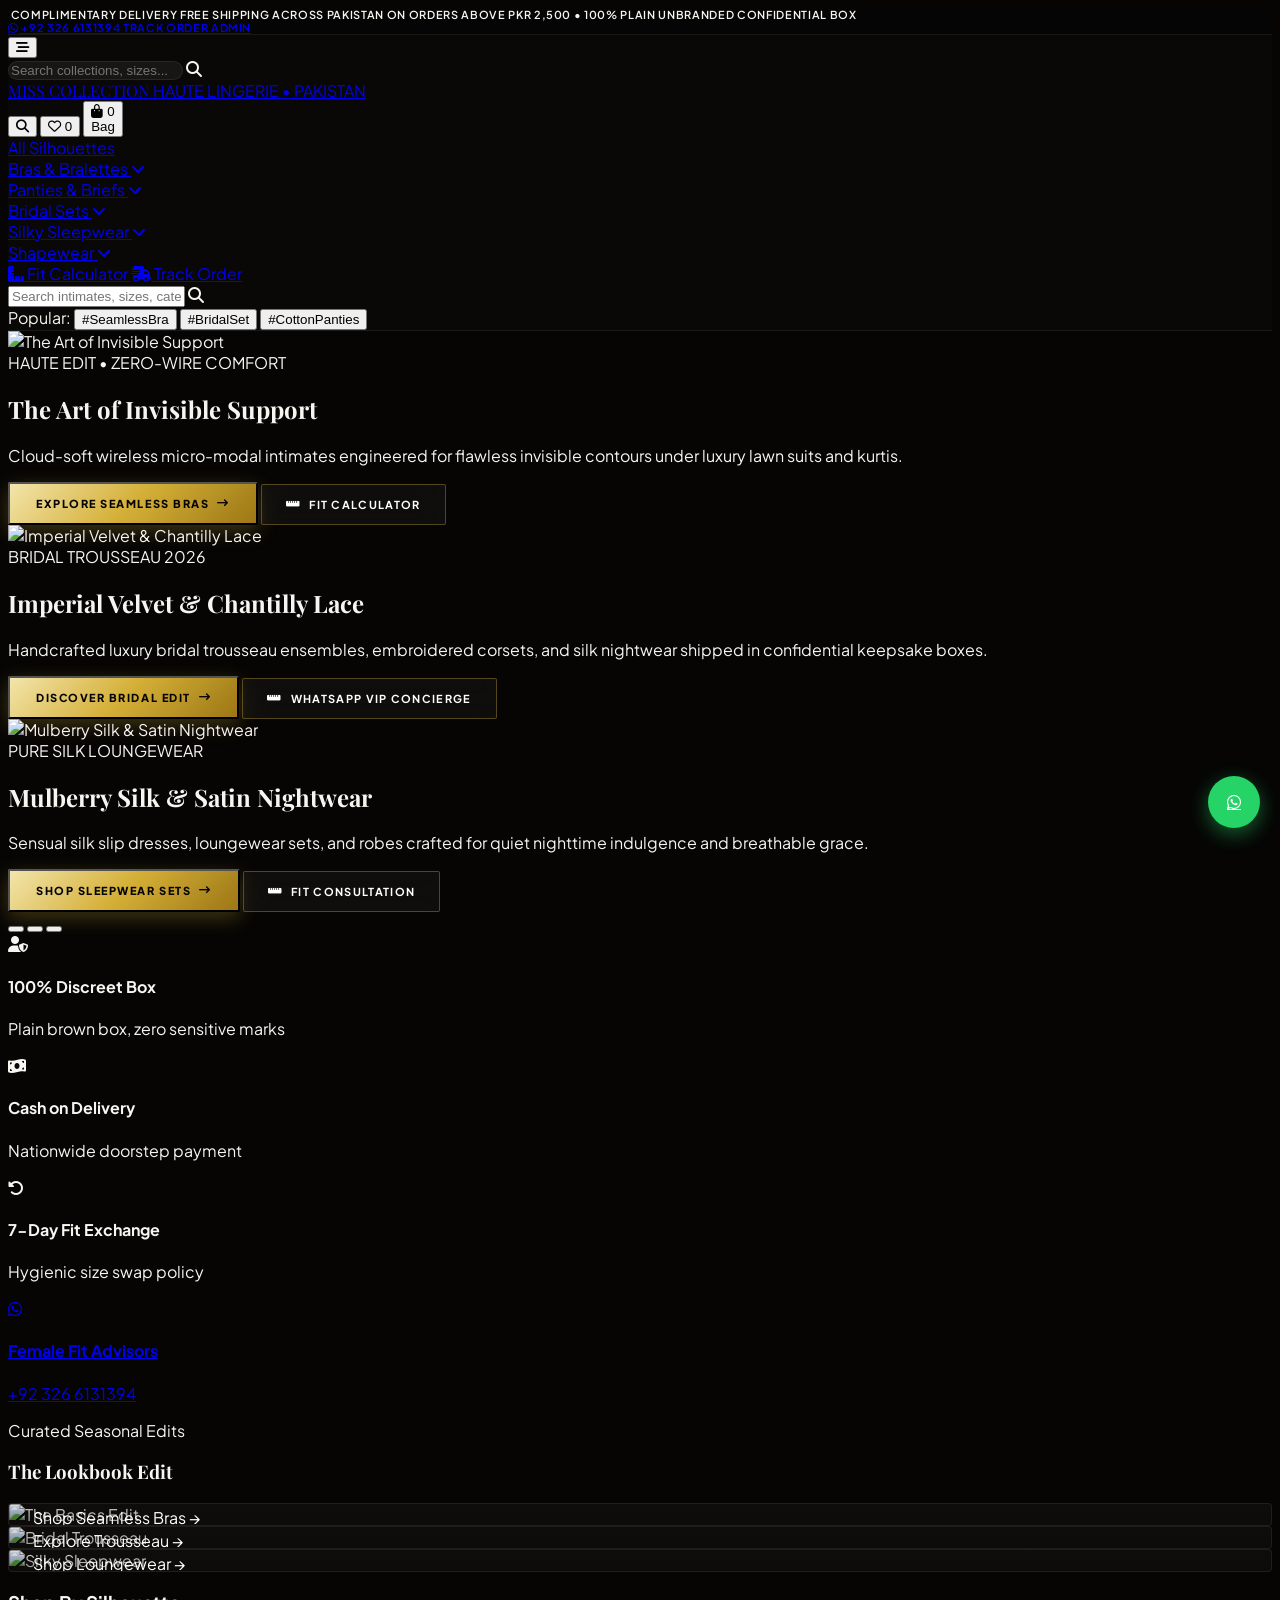
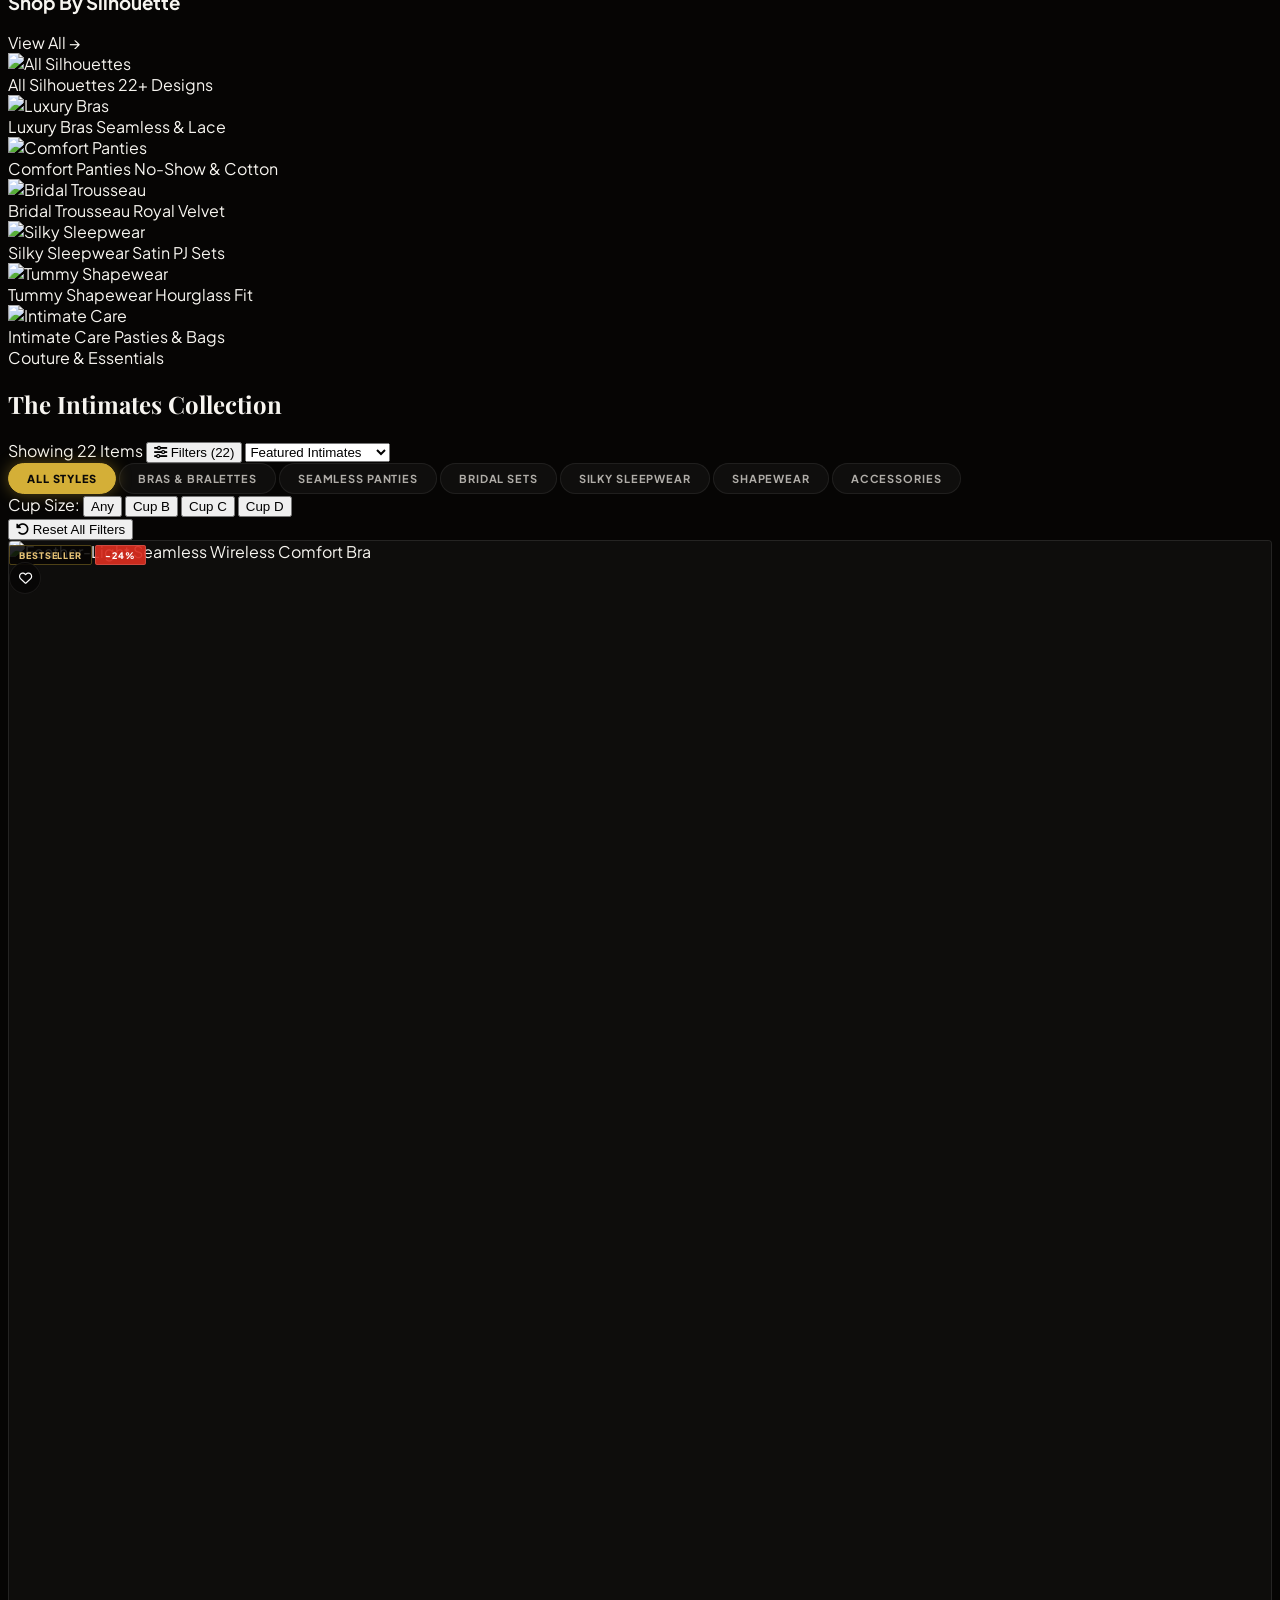
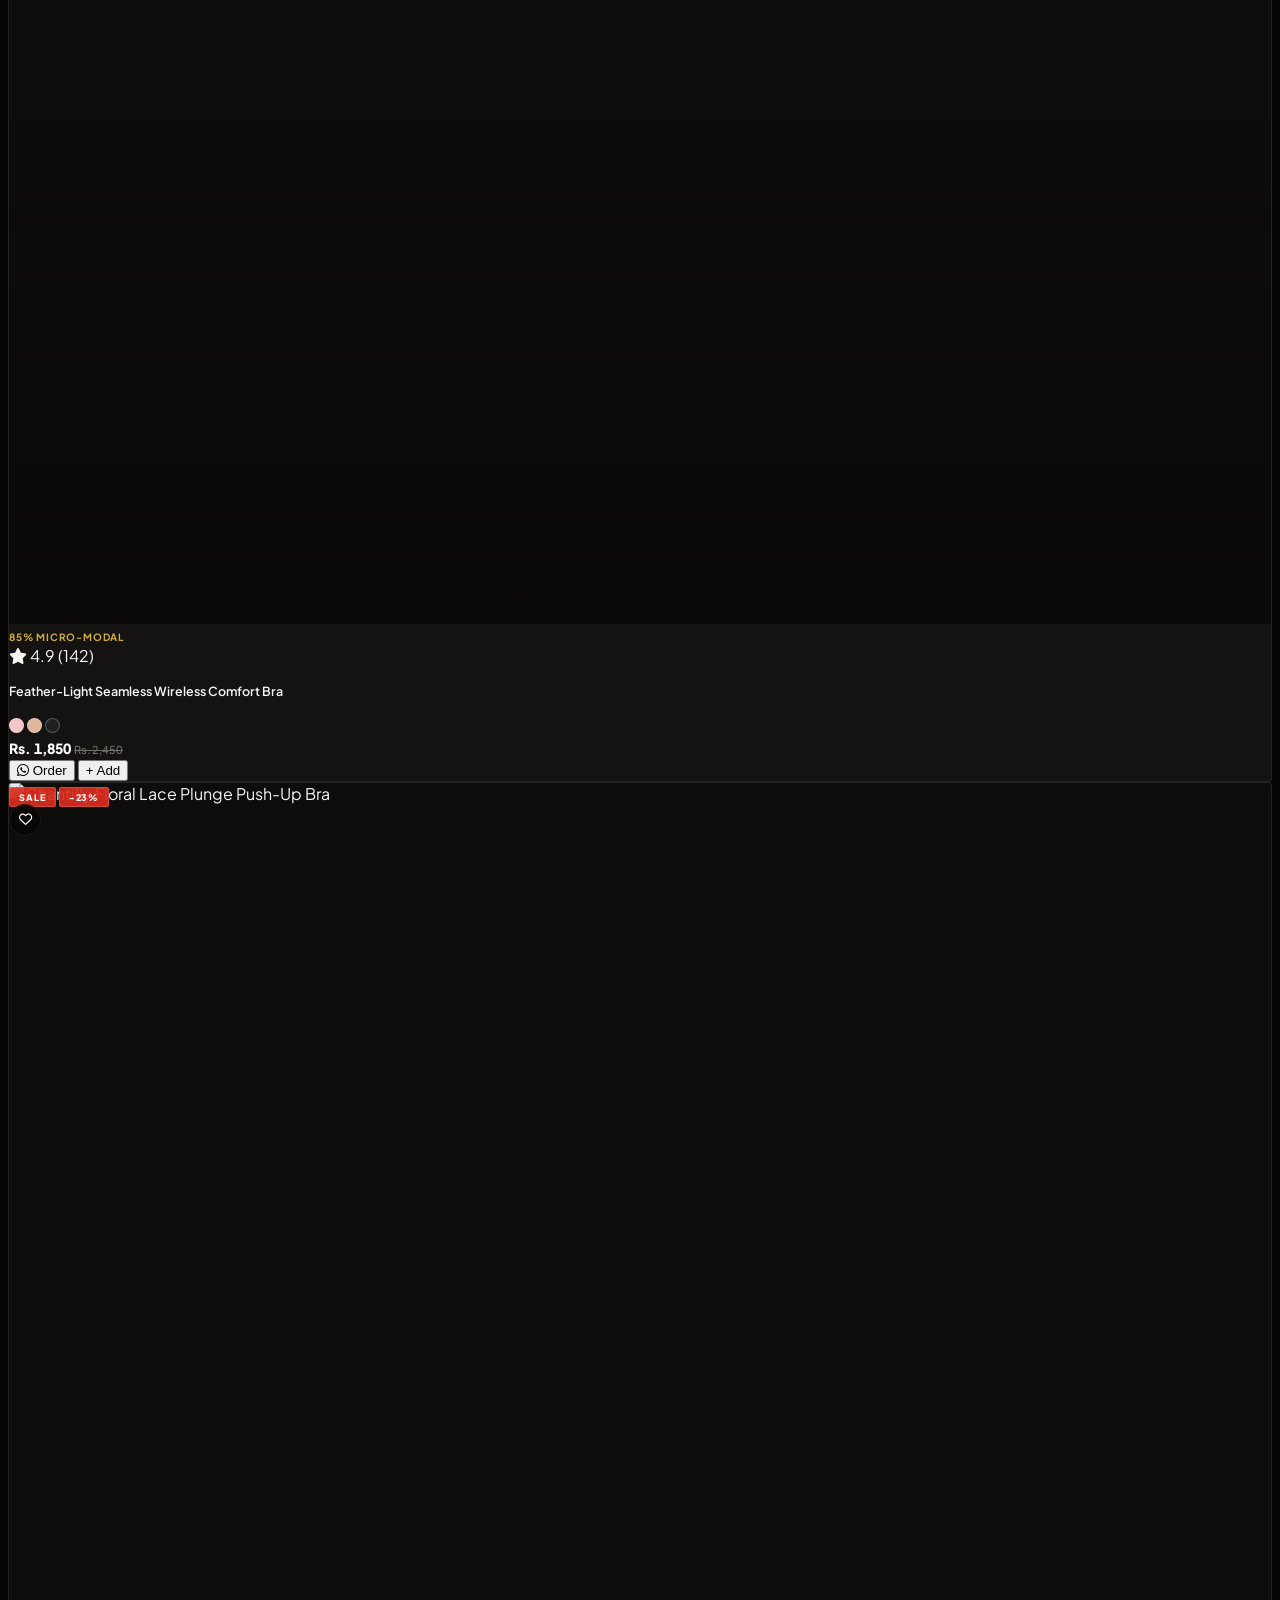
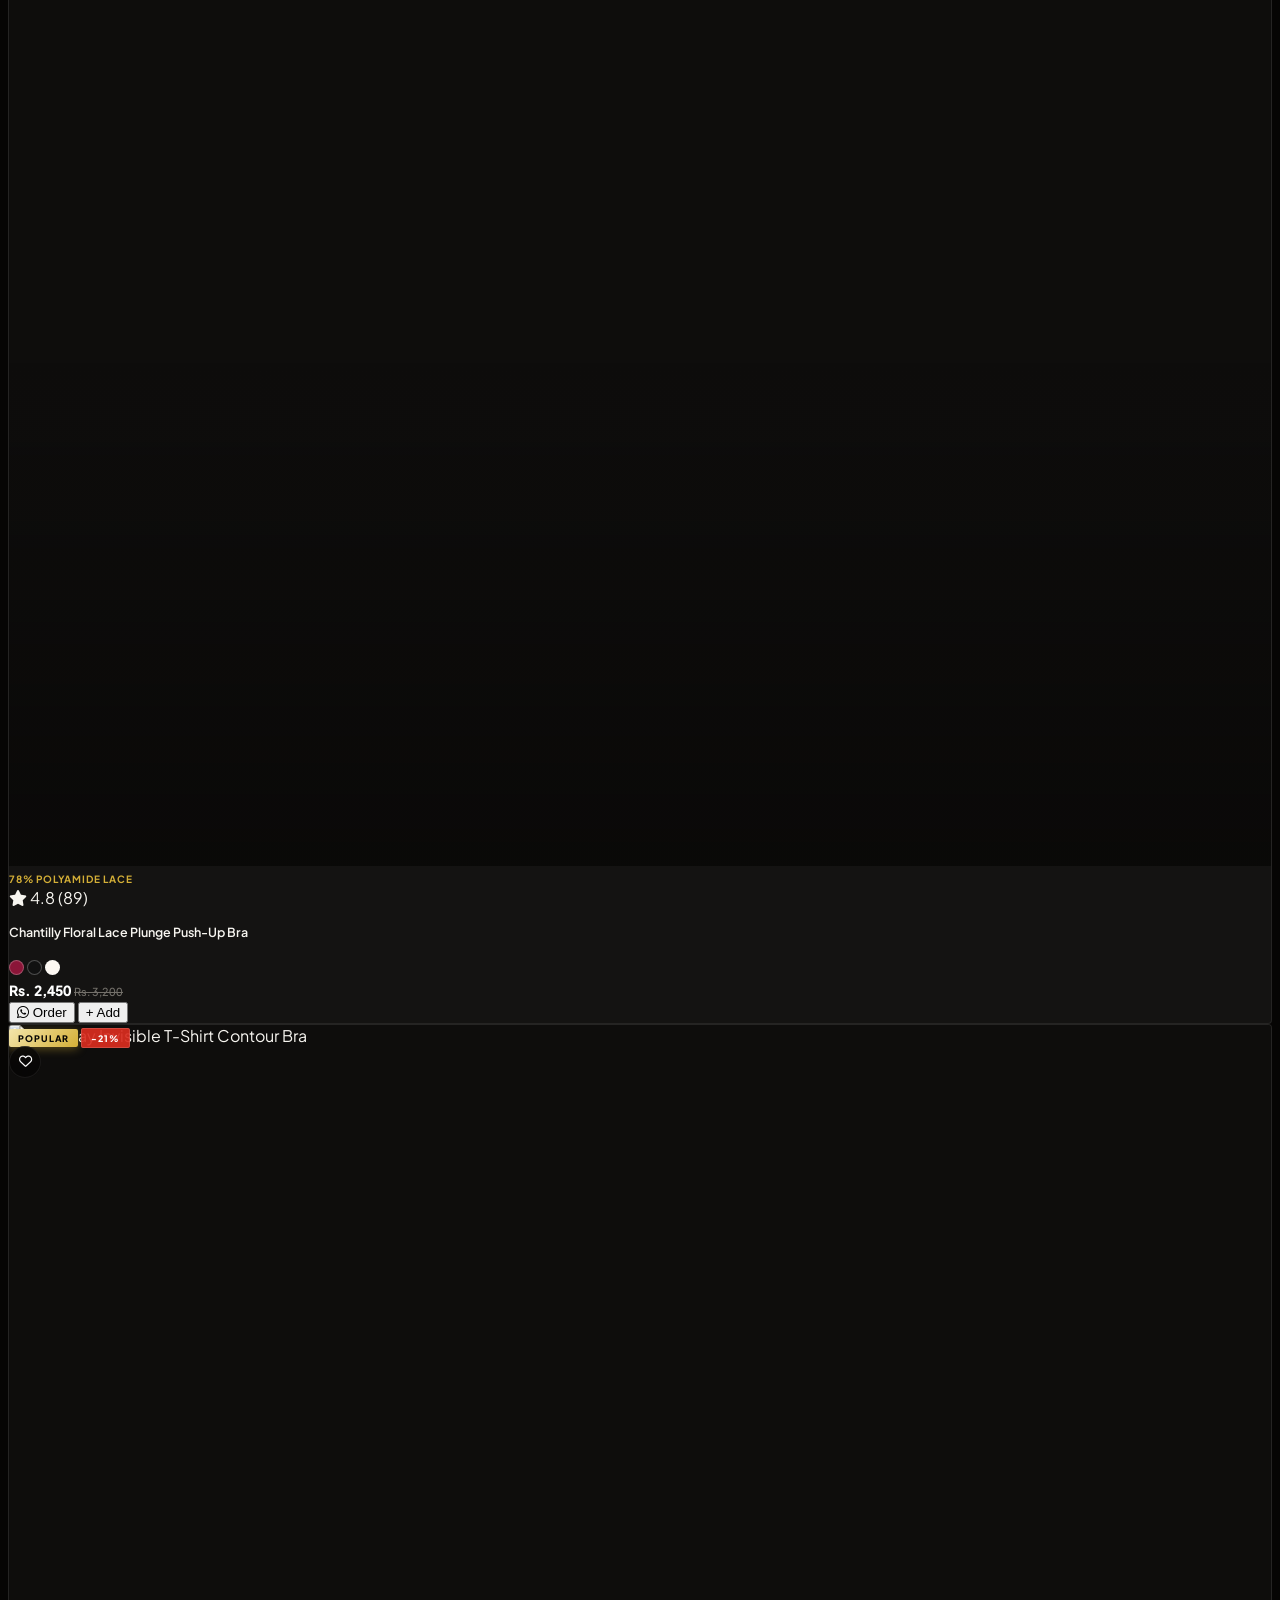
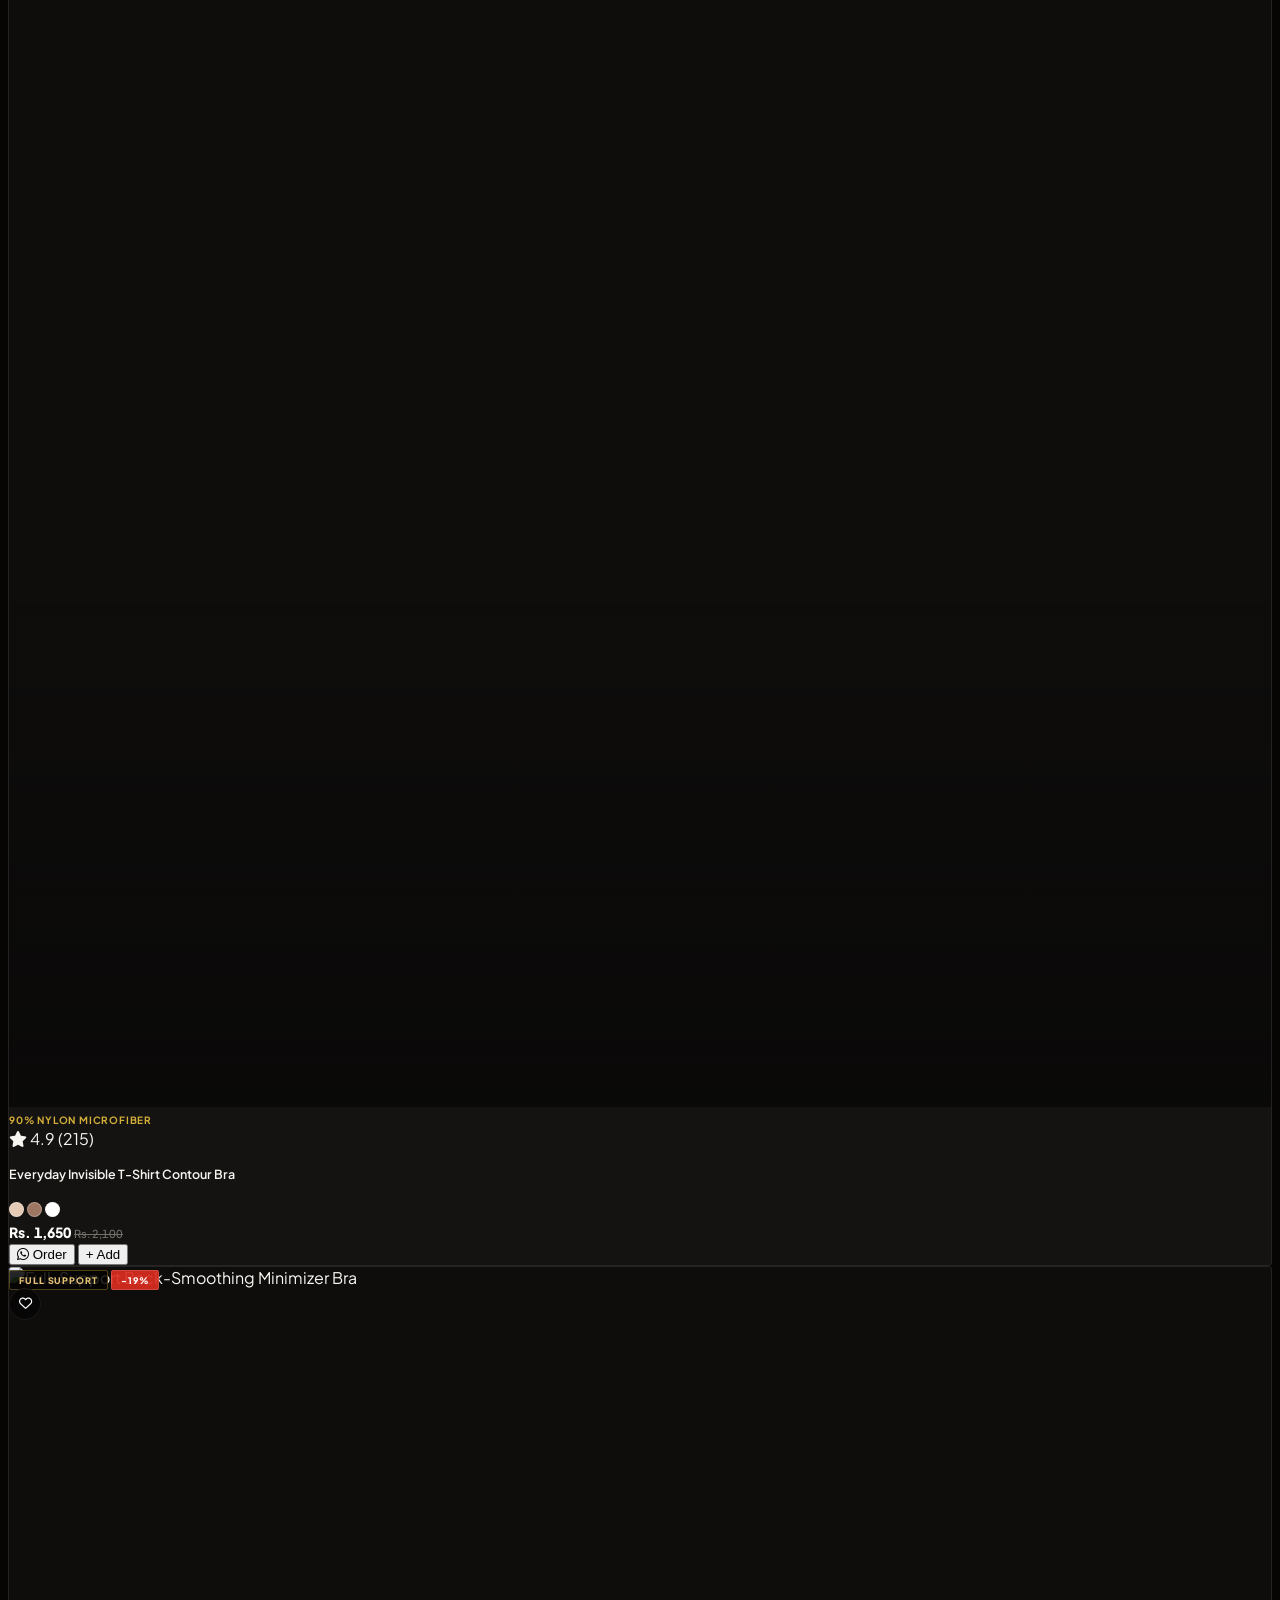
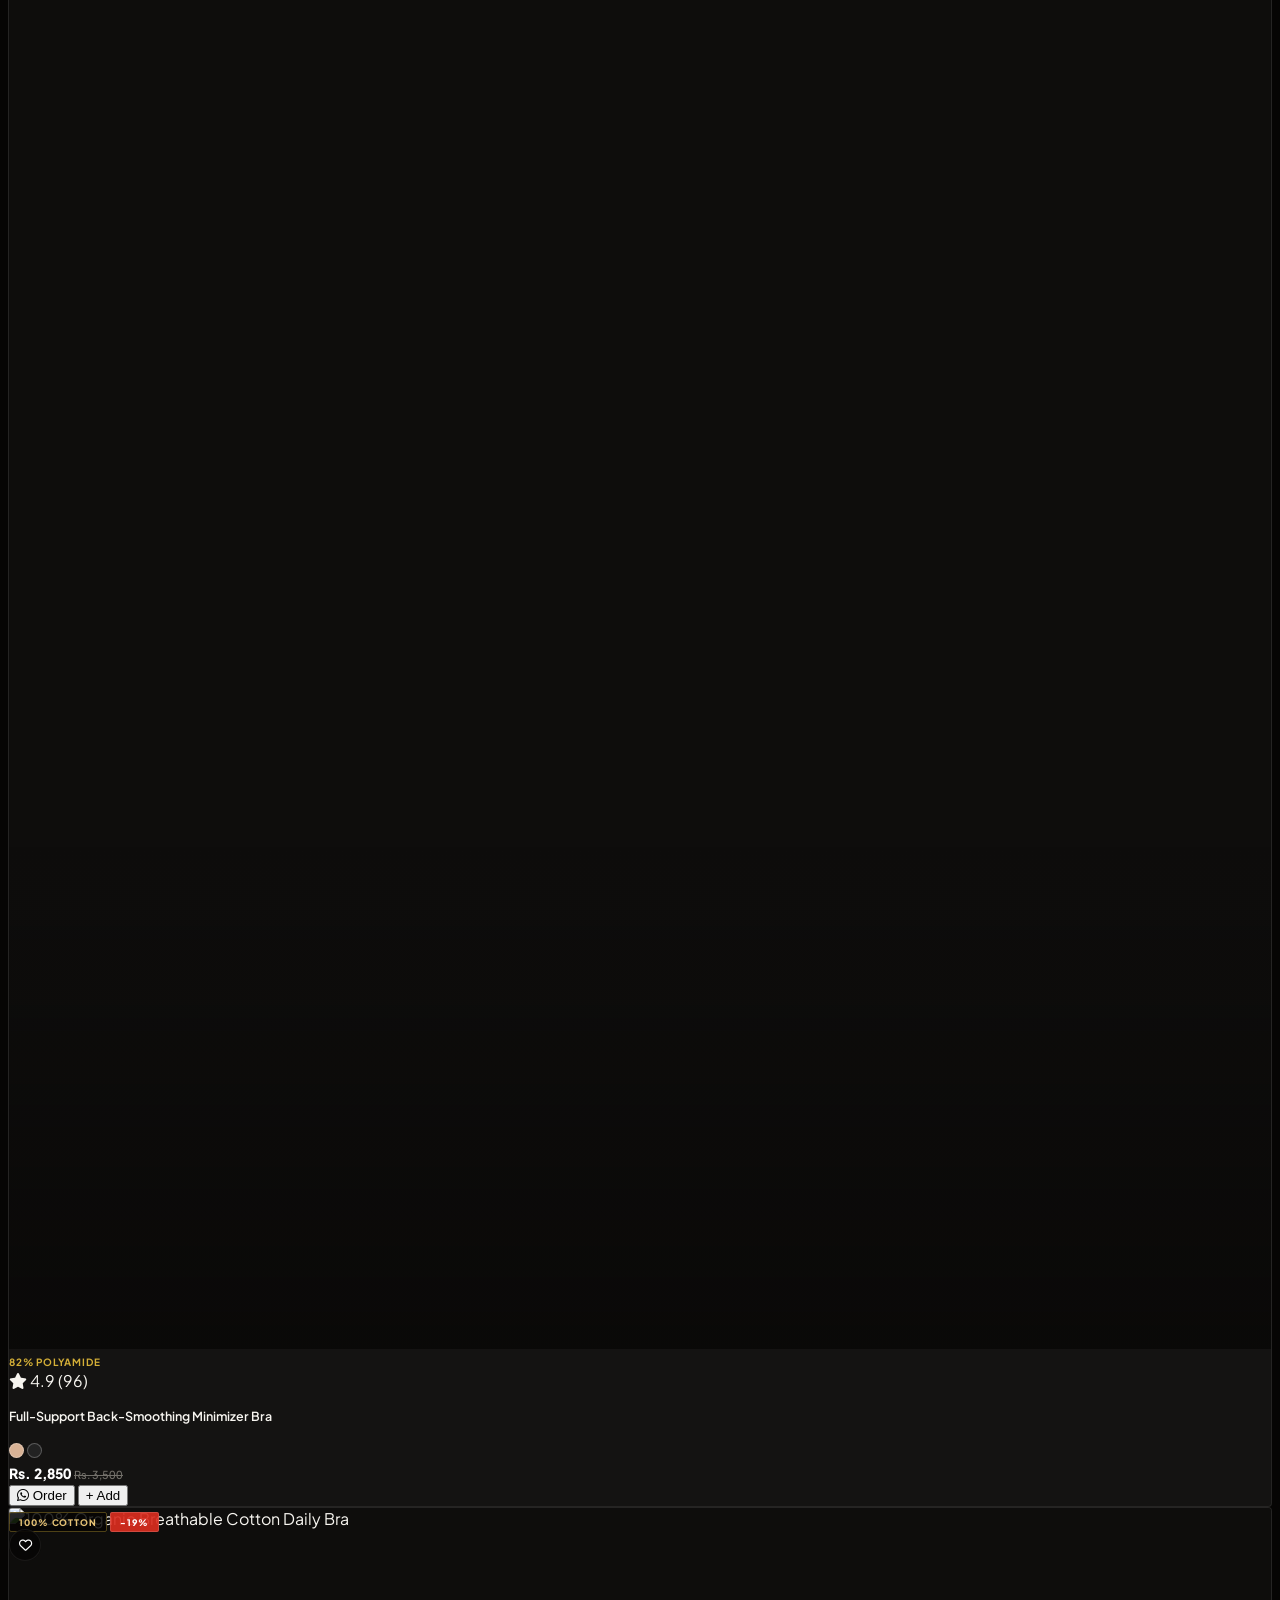
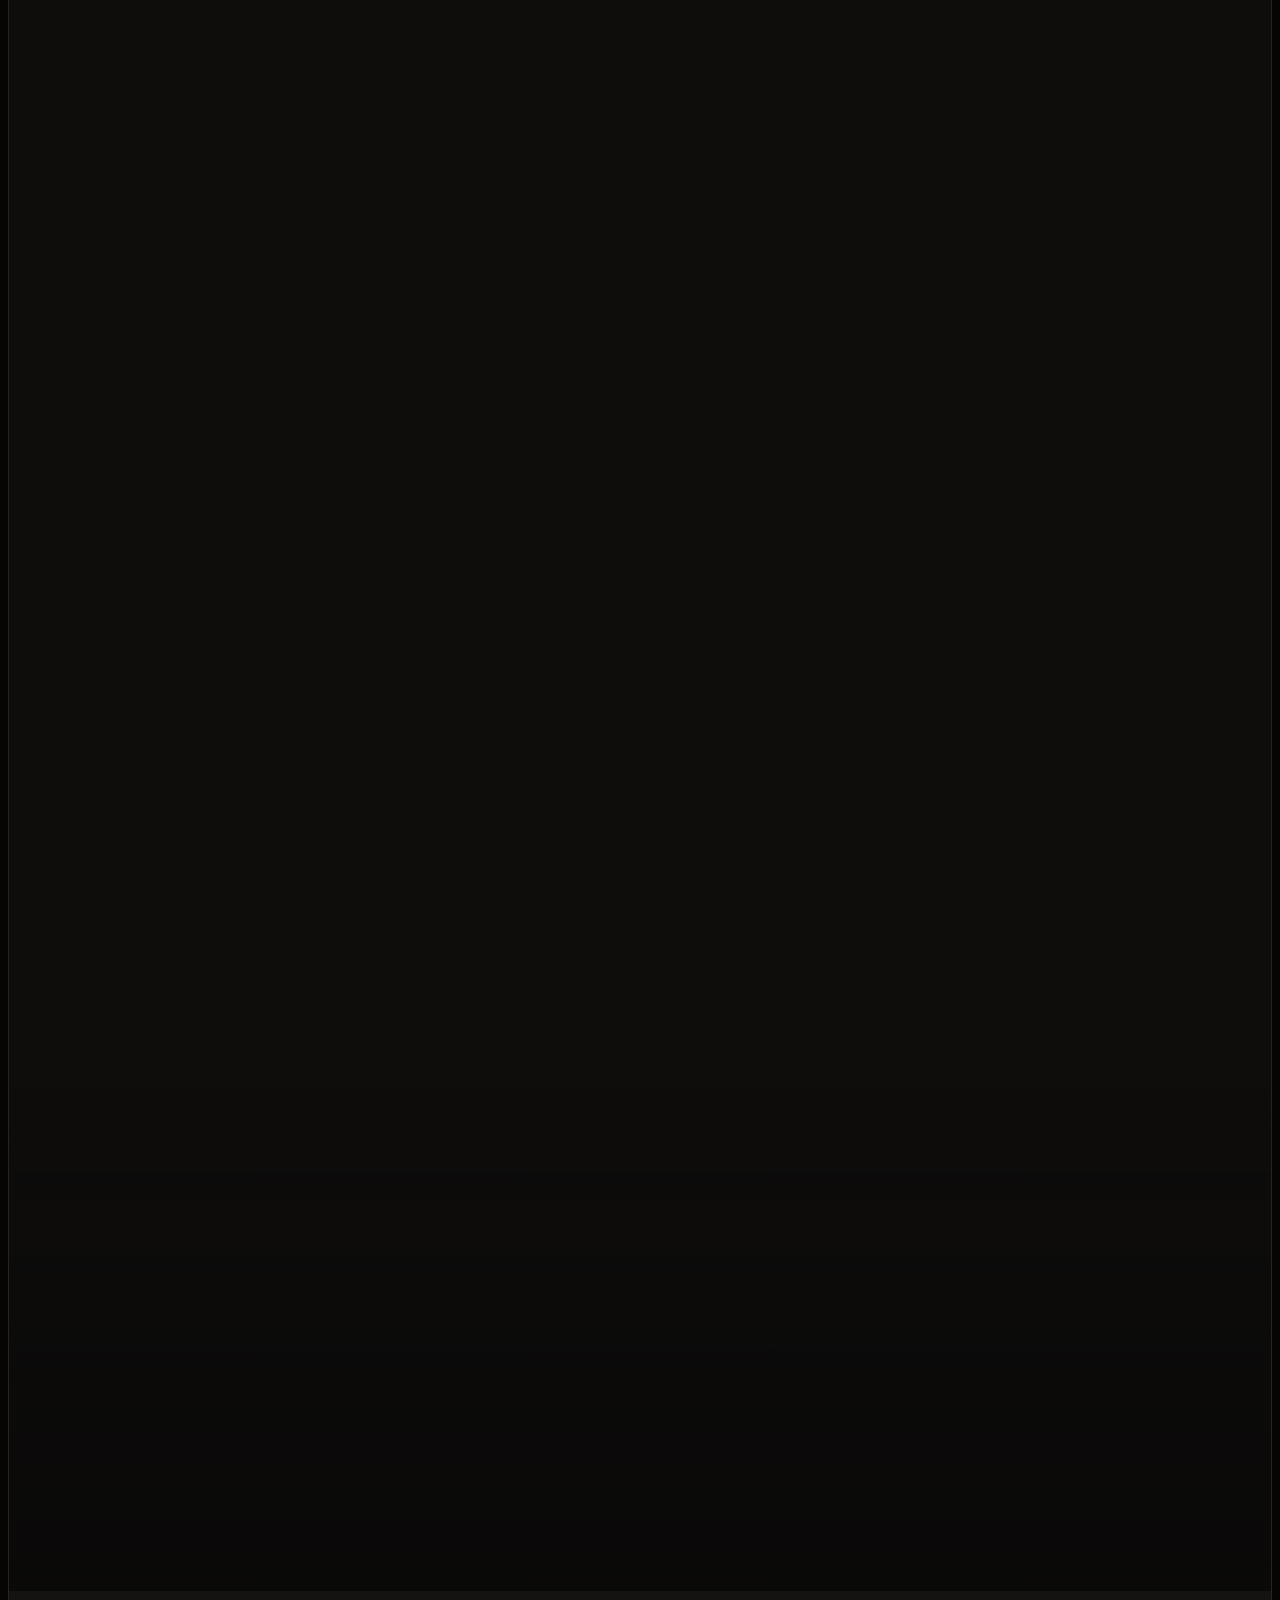
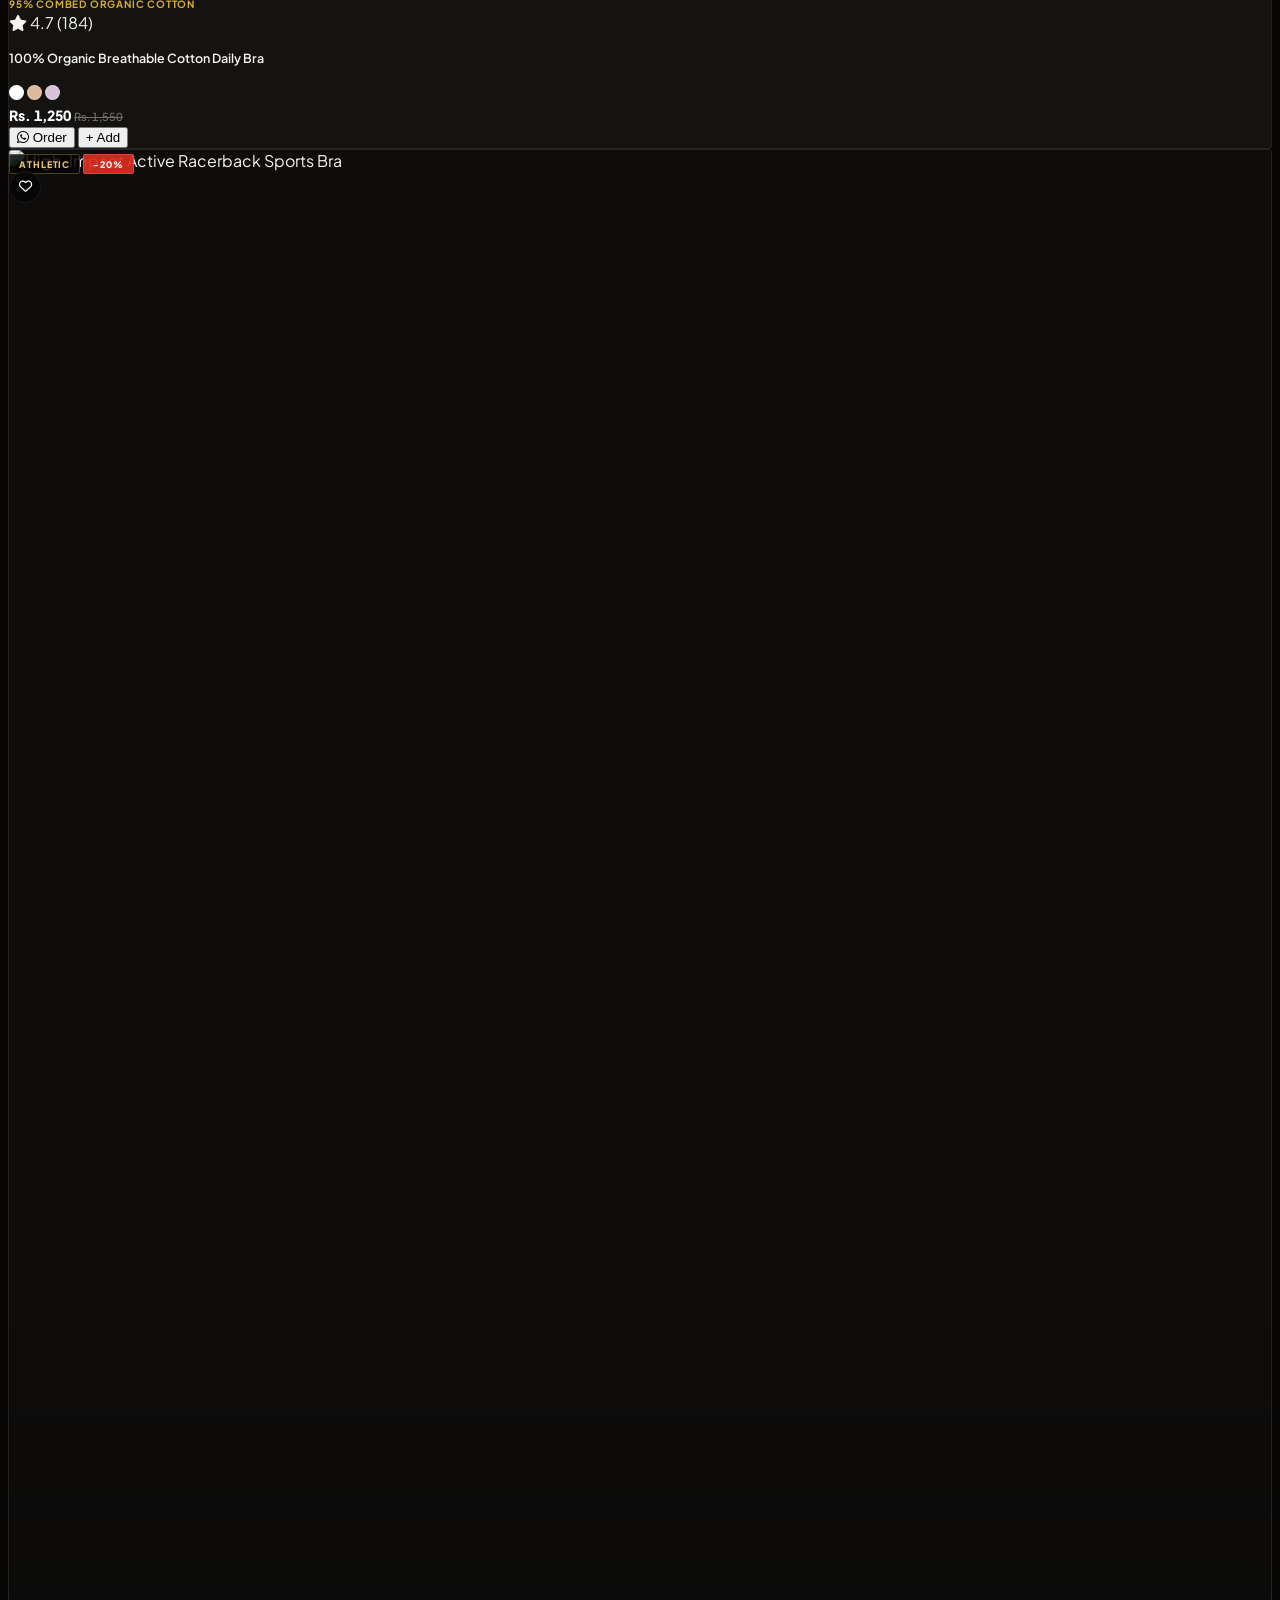
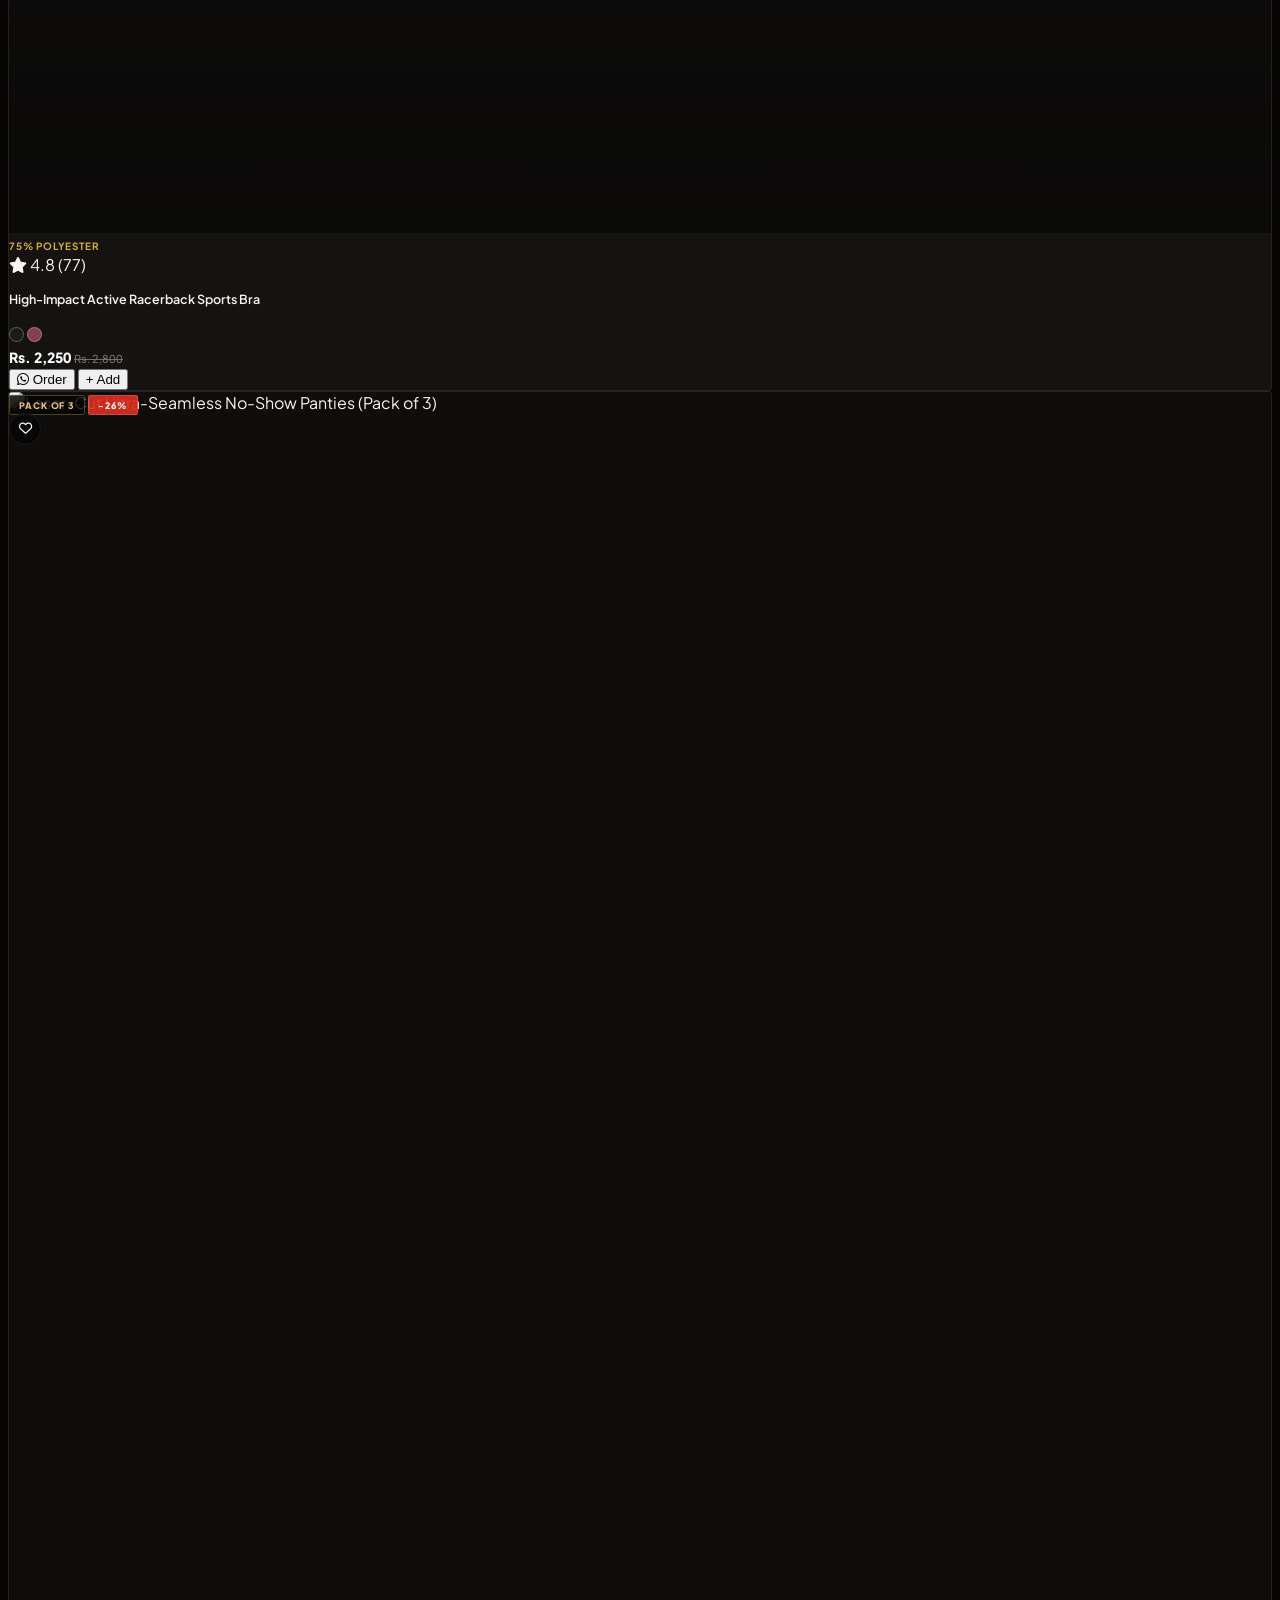
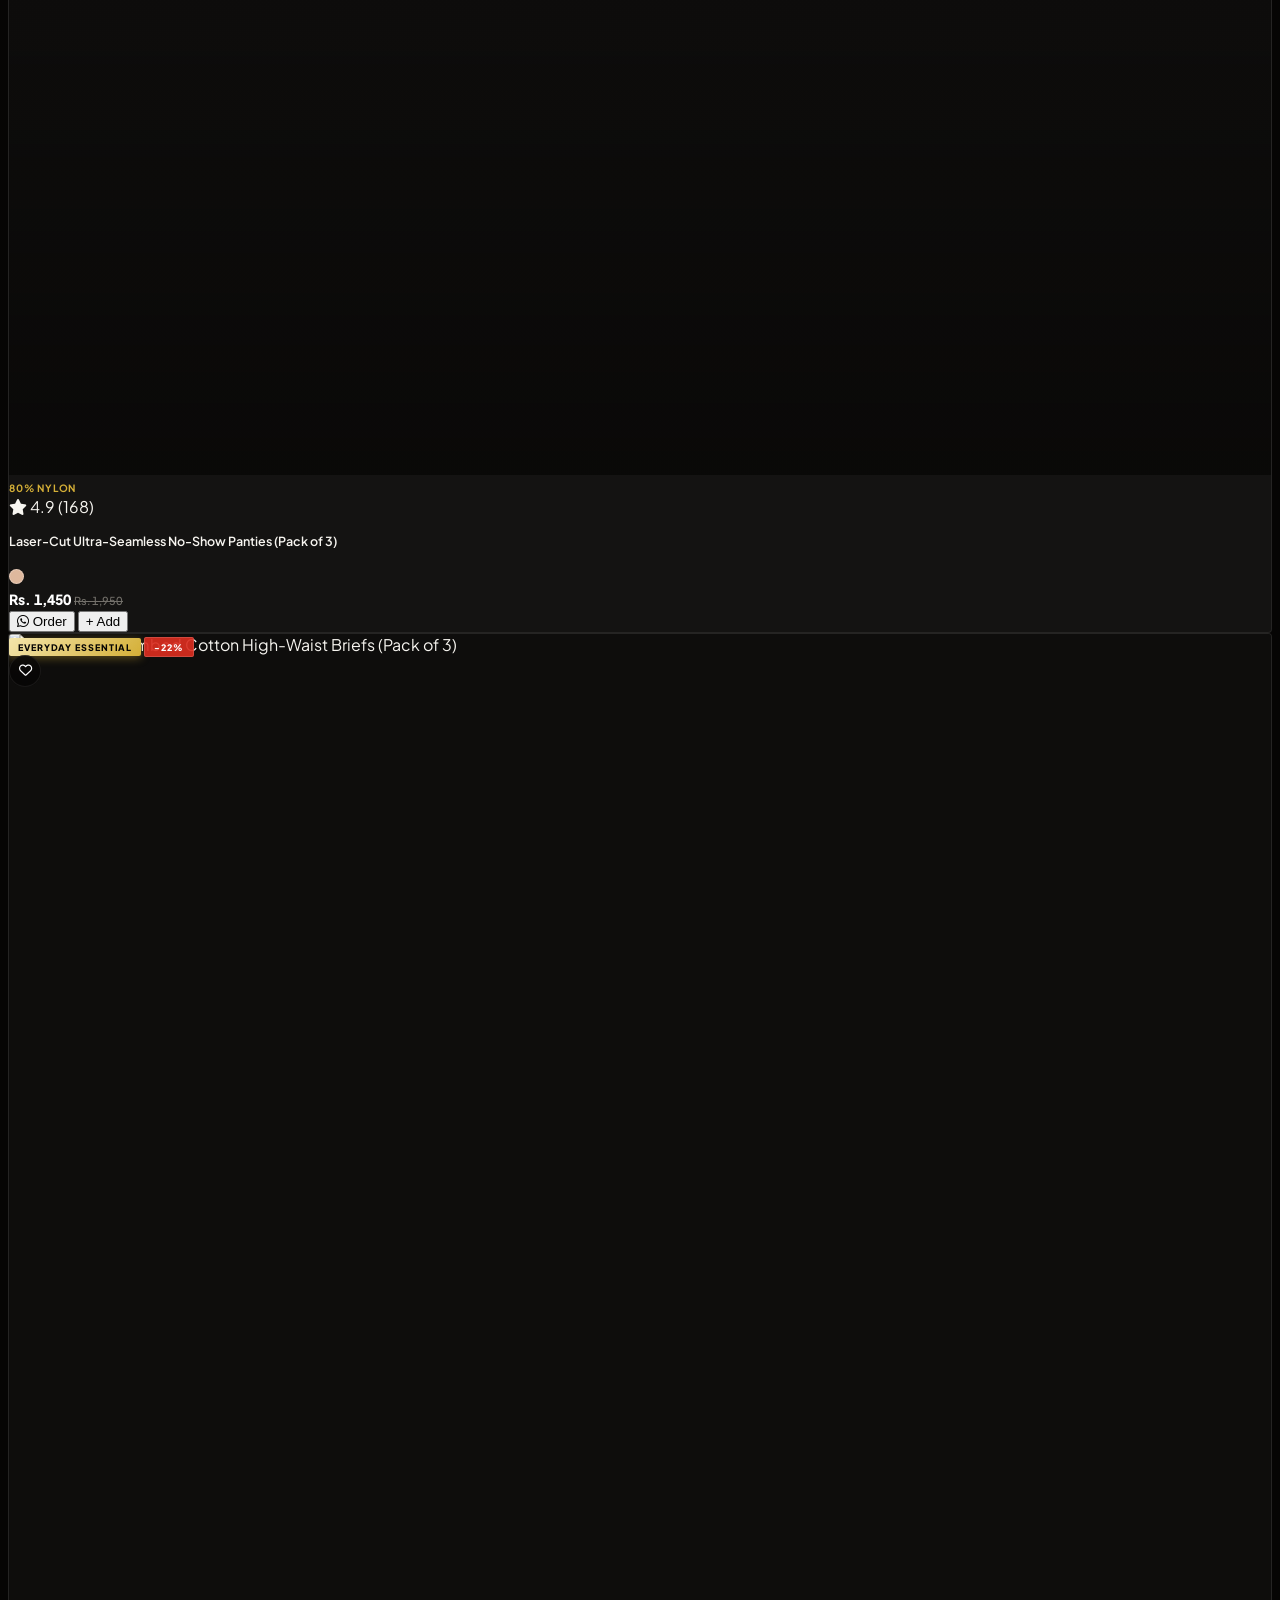
==== commit ac4ebbc1: "feat: fix product deletion bug, simplify admin add product with local image upload, curate pure ladi" ====
--- a/index.html
+++ b/index.html
@@ -213,7 +213,7 @@
     <div class="grid grid-cols-1 md:grid-cols-12 gap-4 sm:gap-6">
       <!-- Large Left Editorial Look (7 Cols) -->
       <div class="md:col-span-7 lookbook-tile min-h-[380px] sm:min-h-[460px]" onclick="App.filterByCategory('bras')">
-        <img src="https://images.unsplash.com/photo-1596755094514-f87e34085b2c?auto=format&fit=crop&w=1200&q=85" alt="The Basics Edit" loading="lazy" />
+        <img src="https://images.unsplash.com/photo-1594616091971-bf856a77b57d?auto=format&fit=crop&w=1200&q=85" alt="The Basics Edit" loading="lazy" />
         <div class="lookbook-overlay">
           <span class="text-xs font-bold uppercase tracking-widest text-[#D4AF37] mb-1">Signature Silhouette</span>
           <h4 class="text-2xl sm:text-3xl font-extrabold uppercase tracking-tight text-white mb-2">The Basics: Zero-Wire Comfort</h4>
@@ -228,7 +228,7 @@
       <div class="md:col-span-5 grid grid-rows-2 gap-4 sm:gap-6">
         <!-- Top Right -->
         <div class="lookbook-tile min-h-[180px] sm:min-h-[215px]" onclick="App.filterByCategory('bridal')">
-          <img src="https://images.unsplash.com/photo-1616150840617-a0684f0f089d?auto=format&fit=crop&w=800&q=85" alt="Bridal Trousseau" loading="lazy" />
+          <img src="https://images.unsplash.com/photo-1568663521381-33b7c467fda0?auto=format&fit=crop&w=800&q=85" alt="Bridal Trousseau" loading="lazy" />
           <div class="lookbook-overlay p-4 sm:p-5">
             <span class="text-[10px] font-bold uppercase tracking-widest text-[#D4AF37] mb-0.5">Haute Trousseau</span>
             <h5 class="text-lg sm:text-xl font-bold uppercase text-white mb-1">Luxury Bridal Edit</h5>
@@ -240,7 +240,7 @@
 
         <!-- Bottom Right -->
         <div class="lookbook-tile min-h-[180px] sm:min-h-[215px]" onclick="App.filterByCategory('nightwear')">
-          <img src="https://images.unsplash.com/photo-1516257984-b1b4d707412e?auto=format&fit=crop&w=800&q=85" alt="Silky Sleepwear" loading="lazy" />
+          <img src="https://images.unsplash.com/photo-1582533561751-ef6f6ab93a2e?auto=format&fit=crop&w=800&q=85" alt="Silky Sleepwear" loading="lazy" />
           <div class="lookbook-overlay p-4 sm:p-5">
             <span class="text-[10px] font-bold uppercase tracking-widest text-[#D4AF37] mb-0.5">Special Price</span>
             <h5 class="text-lg sm:text-xl font-bold uppercase text-white mb-1">Satin Nightwear & Sets</h5>
@@ -646,12 +646,12 @@
 
         <div class="space-y-2 pt-1">
           <!-- Direct WhatsApp 1-Click Order Booking Button -->
-          <button onclick="App.checkoutViaWhatsApp()" class="btn-whatsapp-booking w-full shadow-lg">
-            <i class="fa-brands fa-whatsapp text-lg"></i>
-            <span>Checkout & Book via WhatsApp</span>
+          <button onclick="App.checkoutViaWhatsApp()" class="w-full py-3.5 bg-[#25D366] hover:bg-[#20ba5a] active:scale-[0.99] text-white font-bold text-xs uppercase tracking-wider rounded-lg transition shadow-xl flex items-center justify-center gap-2">
+            <i class="fa-brands fa-whatsapp text-xl"></i>
+            <span>Book Entire Order on WhatsApp &bull; واٹس ایپ پر آرڈر کریں</span>
           </button>
           <button onclick="App.openCheckoutModal()" class="w-full py-2.5 bg-[#1C1B19] hover:bg-[#252422] text-stone-200 border border-white/10 font-bold text-xs uppercase tracking-wider rounded transition flex items-center justify-center gap-1.5">
-            <i class="fa-solid fa-file-lines text-[#D4AF37]"></i> Enter Delivery Address First
+            <i class="fa-solid fa-location-dot text-[#D4AF37]"></i> Add Delivery Address First (پتہ درج کریں)
           </button>
           <button onclick="App.closeAllDrawers()" class="w-full py-2 bg-transparent hover:bg-white/5 text-stone-400 border border-white/10 font-bold text-xs uppercase tracking-wider rounded transition">
             Continue Shopping
@@ -933,45 +933,16 @@
             </div>
           </div>
 
-          <h4 class="text-xs font-bold uppercase tracking-wider text-white border-b border-white/10 pb-1 pt-2">
-            Select Payment Method
-          </h4>
-
-          <div class="grid grid-cols-1 sm:grid-cols-3 gap-2.5 text-xs">
-            <label class="p-3 border border-[#D4AF37]/50 bg-[#181716] rounded-lg flex items-center gap-2 cursor-pointer">
-              <input type="radio" name="paymentMethod" value="Cash on Delivery (COD)" checked class="text-[#D4AF37] focus:ring-[#D4AF37] accent-[#D4AF37]" />
-              <div>
-                <strong class="block text-white">Cash on Delivery</strong>
-                <span class="text-[10px] text-stone-400">Pay when parcel arrives</span>
-              </div>
-            </label>
-
-            <label class="p-3 border border-white/10 bg-[#181716] rounded-lg flex items-center gap-2 cursor-pointer hover:border-[#D4AF37]/40">
-              <input type="radio" name="paymentMethod" value="JazzCash / EasyPaisa" class="text-[#D4AF37] focus:ring-[#D4AF37] accent-[#D4AF37]" />
-              <div>
-                <strong class="block text-white">JazzCash / EasyPaisa</strong>
-                <span class="text-[10px] text-stone-400">Mobile Wallet Transfer</span>
-              </div>
-            </label>
-
-            <label class="p-3 border border-white/10 bg-[#181716] rounded-lg flex items-center gap-2 cursor-pointer hover:border-[#D4AF37]/40">
-              <input type="radio" name="paymentMethod" value="Debit / Credit Card" class="text-[#D4AF37] focus:ring-[#D4AF37] accent-[#D4AF37]" />
-              <div>
-                <strong class="block text-white">Card Payment</strong>
-                <span class="text-[10px] text-stone-400">Visa / Mastercard</span>
-              </div>
-            </label>
-          </div>
-
           <div class="p-3 bg-[#181716] rounded-lg border border-[#D4AF37]/30 flex items-start gap-2.5">
             <input type="checkbox" id="discreetPledgeCheck" checked required class="mt-0.5 rounded text-[#D4AF37] focus:ring-[#D4AF37] accent-[#D4AF37]" />
             <label for="discreetPledgeCheck" class="text-xs text-stone-300 select-none">
-              <strong class="text-white">100% Confidential Delivery Guaranteed:</strong> I confirm that this order should be shipped in a plain unbranded box with no sensitive product labels on the exterior.
+              <strong class="text-white">100% Confidential Delivery:</strong> Parcel plain unbranded box mein pack kiya jayega aur courier slip par sensitive items ka naam nahi likha jayega.
             </label>
           </div>
 
-          <button type="submit" class="w-full py-3.5 bg-emerald-600 hover:bg-emerald-700 active:scale-[0.99] text-white font-bold text-xs uppercase tracking-wider rounded-lg transition shadow-lg flex items-center justify-center gap-2">
-            <i class="fa-brands fa-whatsapp text-lg"></i> Confirm & Book via WhatsApp (+92 326 6131394)
+          <button type="submit" class="w-full py-4 bg-[#25D366] hover:bg-[#20ba5a] active:scale-[0.99] text-white font-bold text-xs uppercase tracking-wider rounded-lg transition shadow-xl flex items-center justify-center gap-2">
+            <i class="fa-brands fa-whatsapp text-xl"></i>
+            <span>Confirm & Book on WhatsApp &bull; واٹس ایپ پر آرڈر بھیجیں</span>
           </button>
         </form>
       </div>
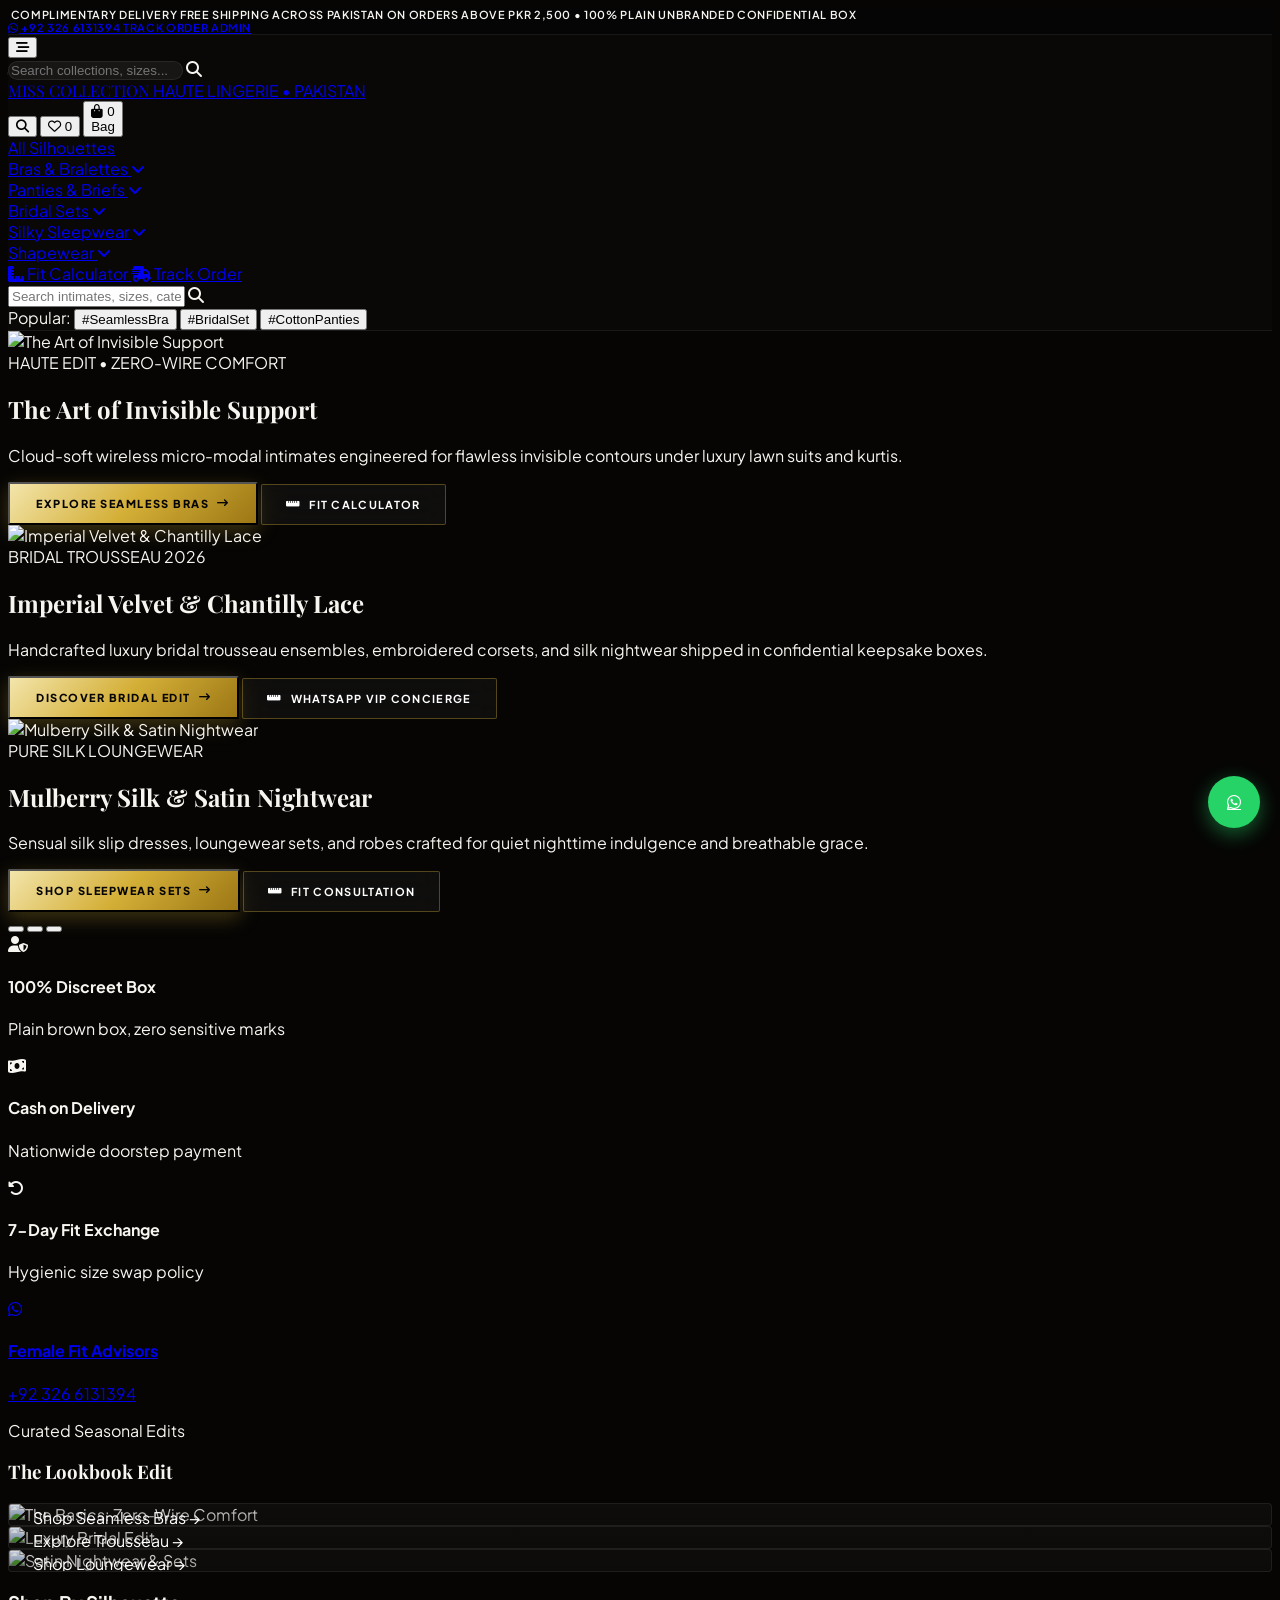
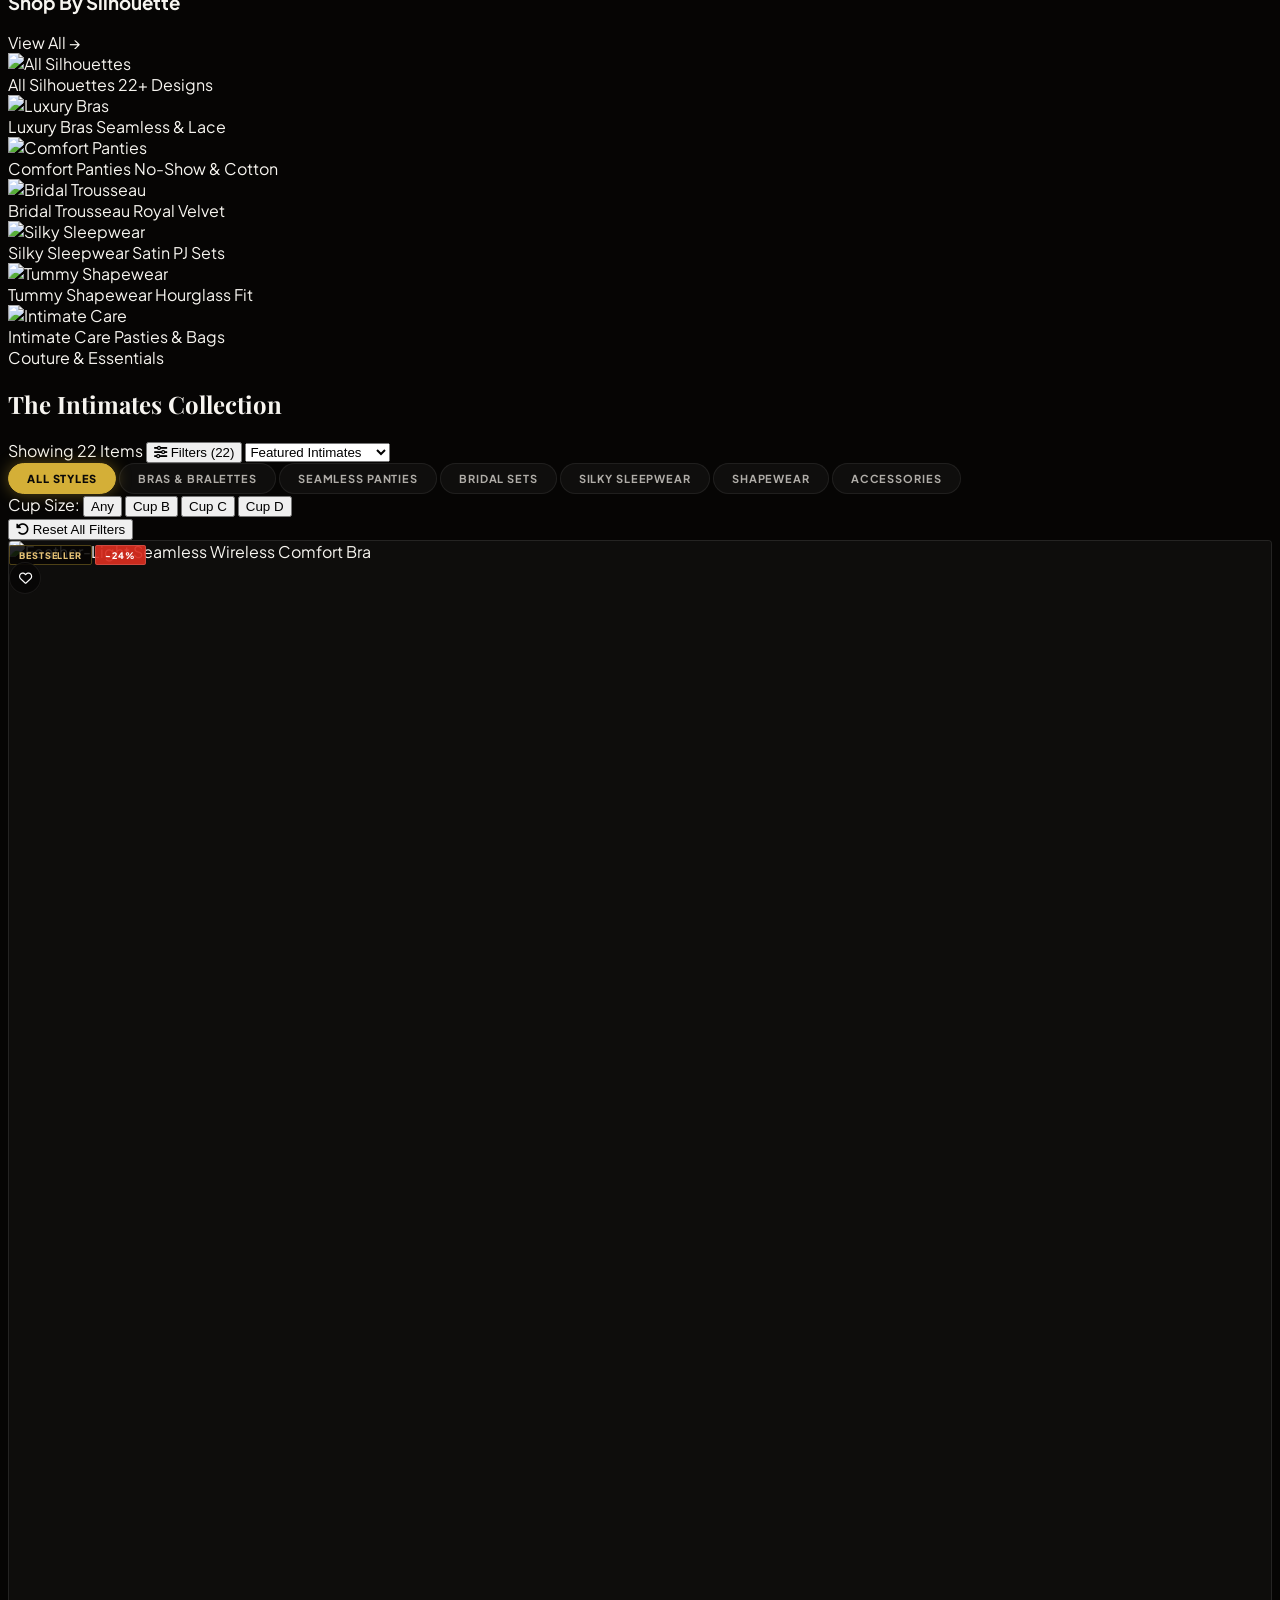
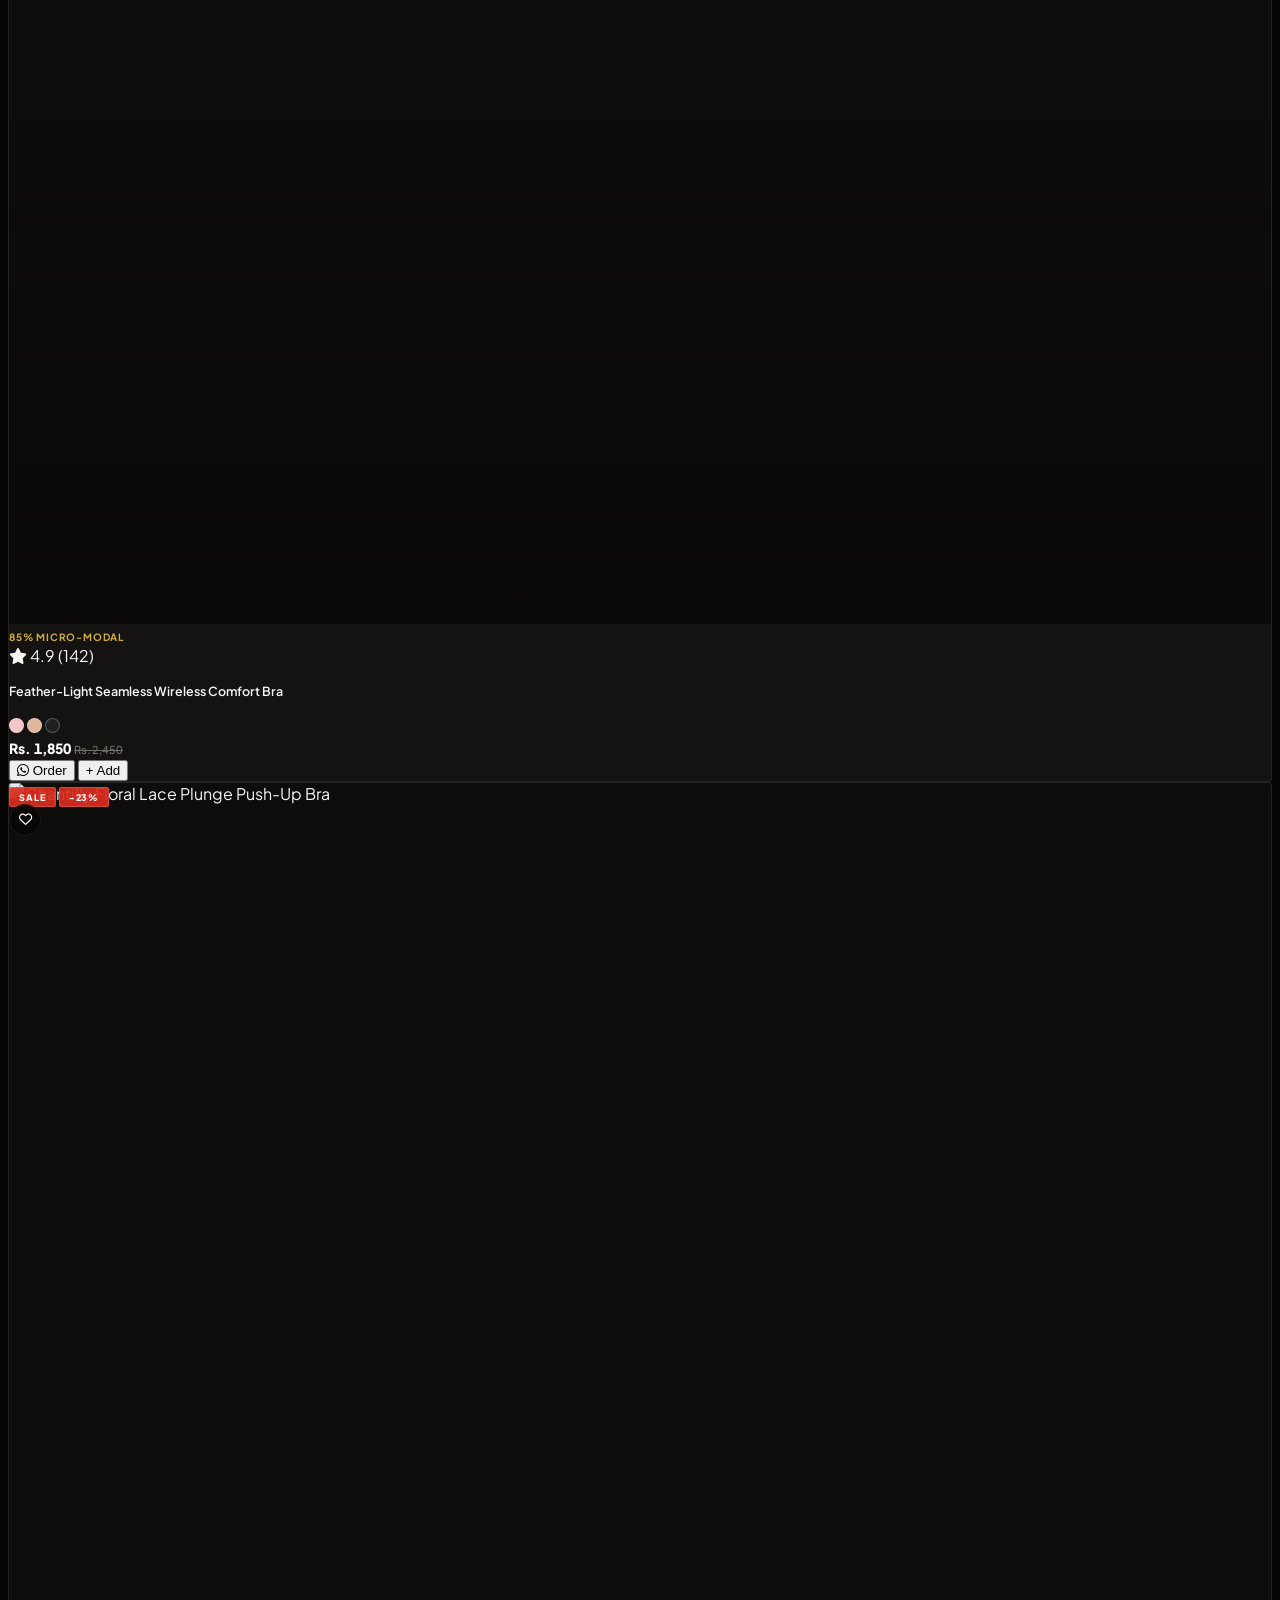
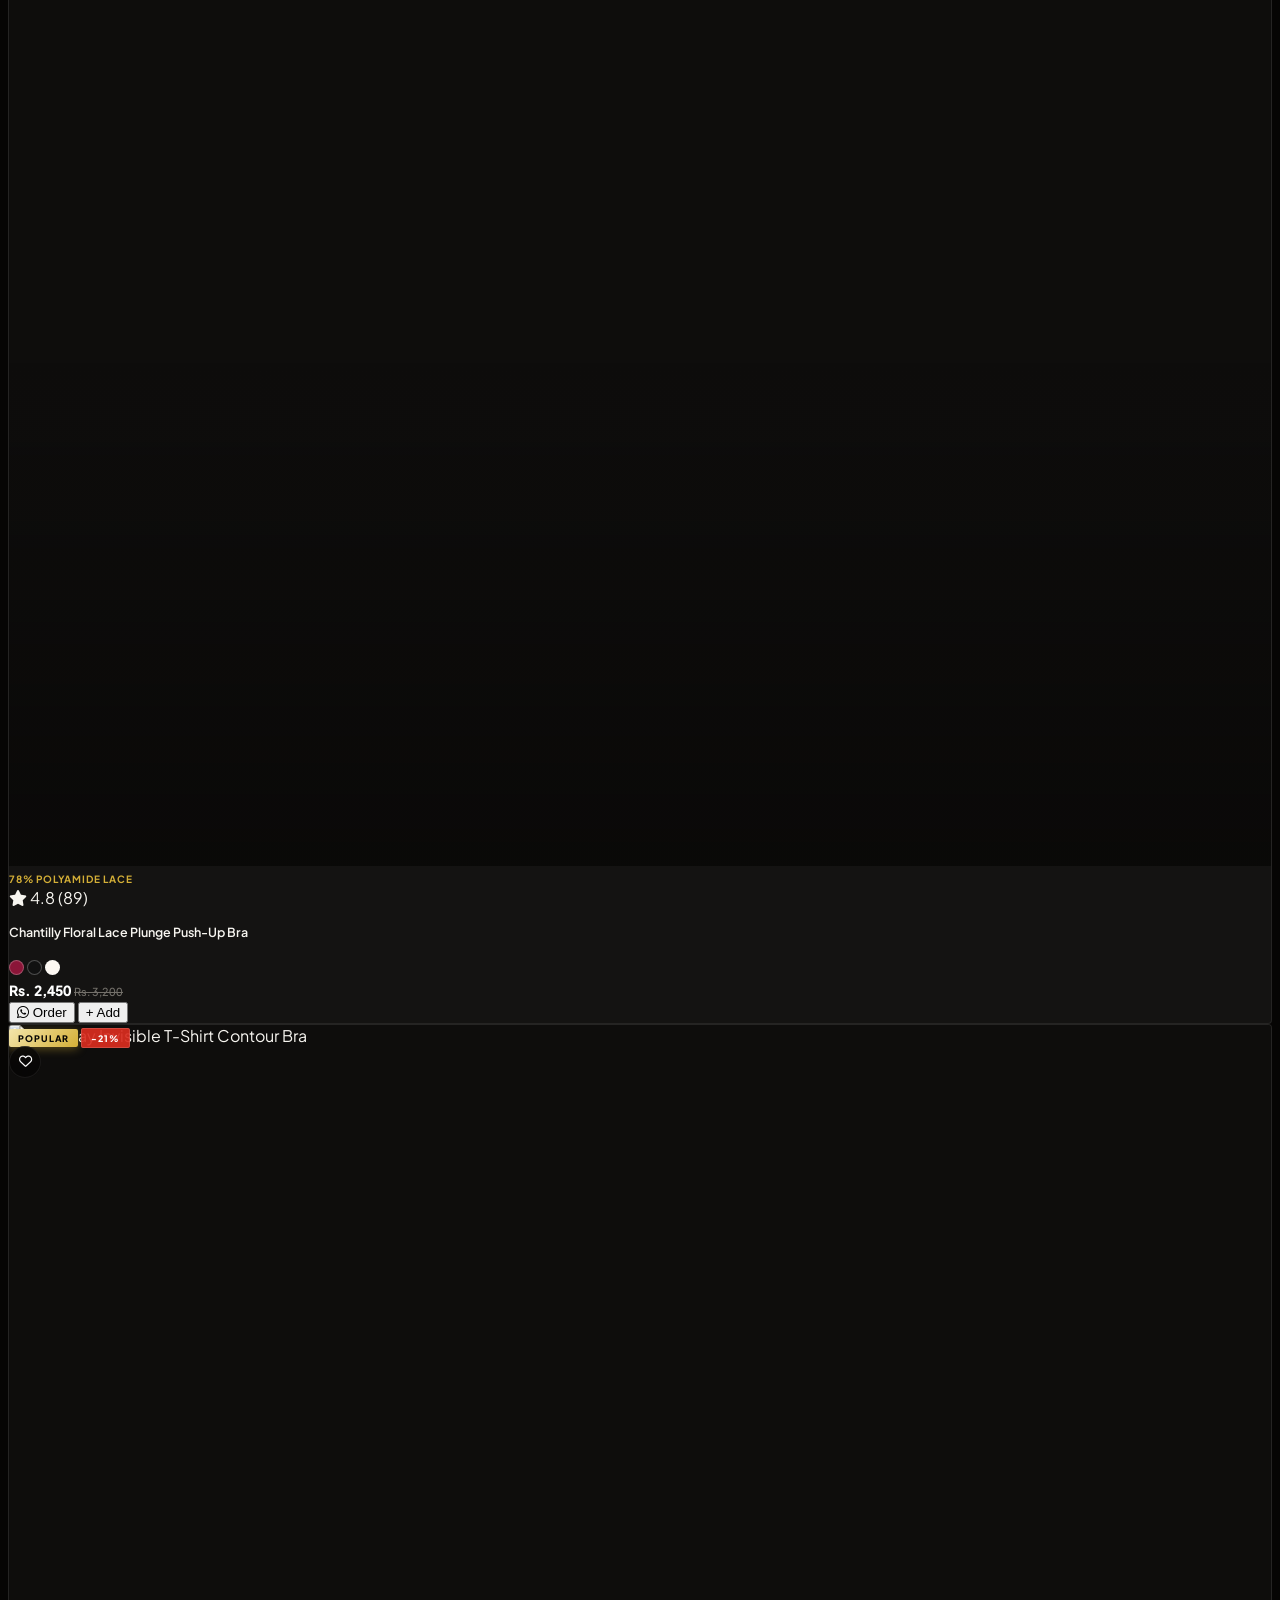
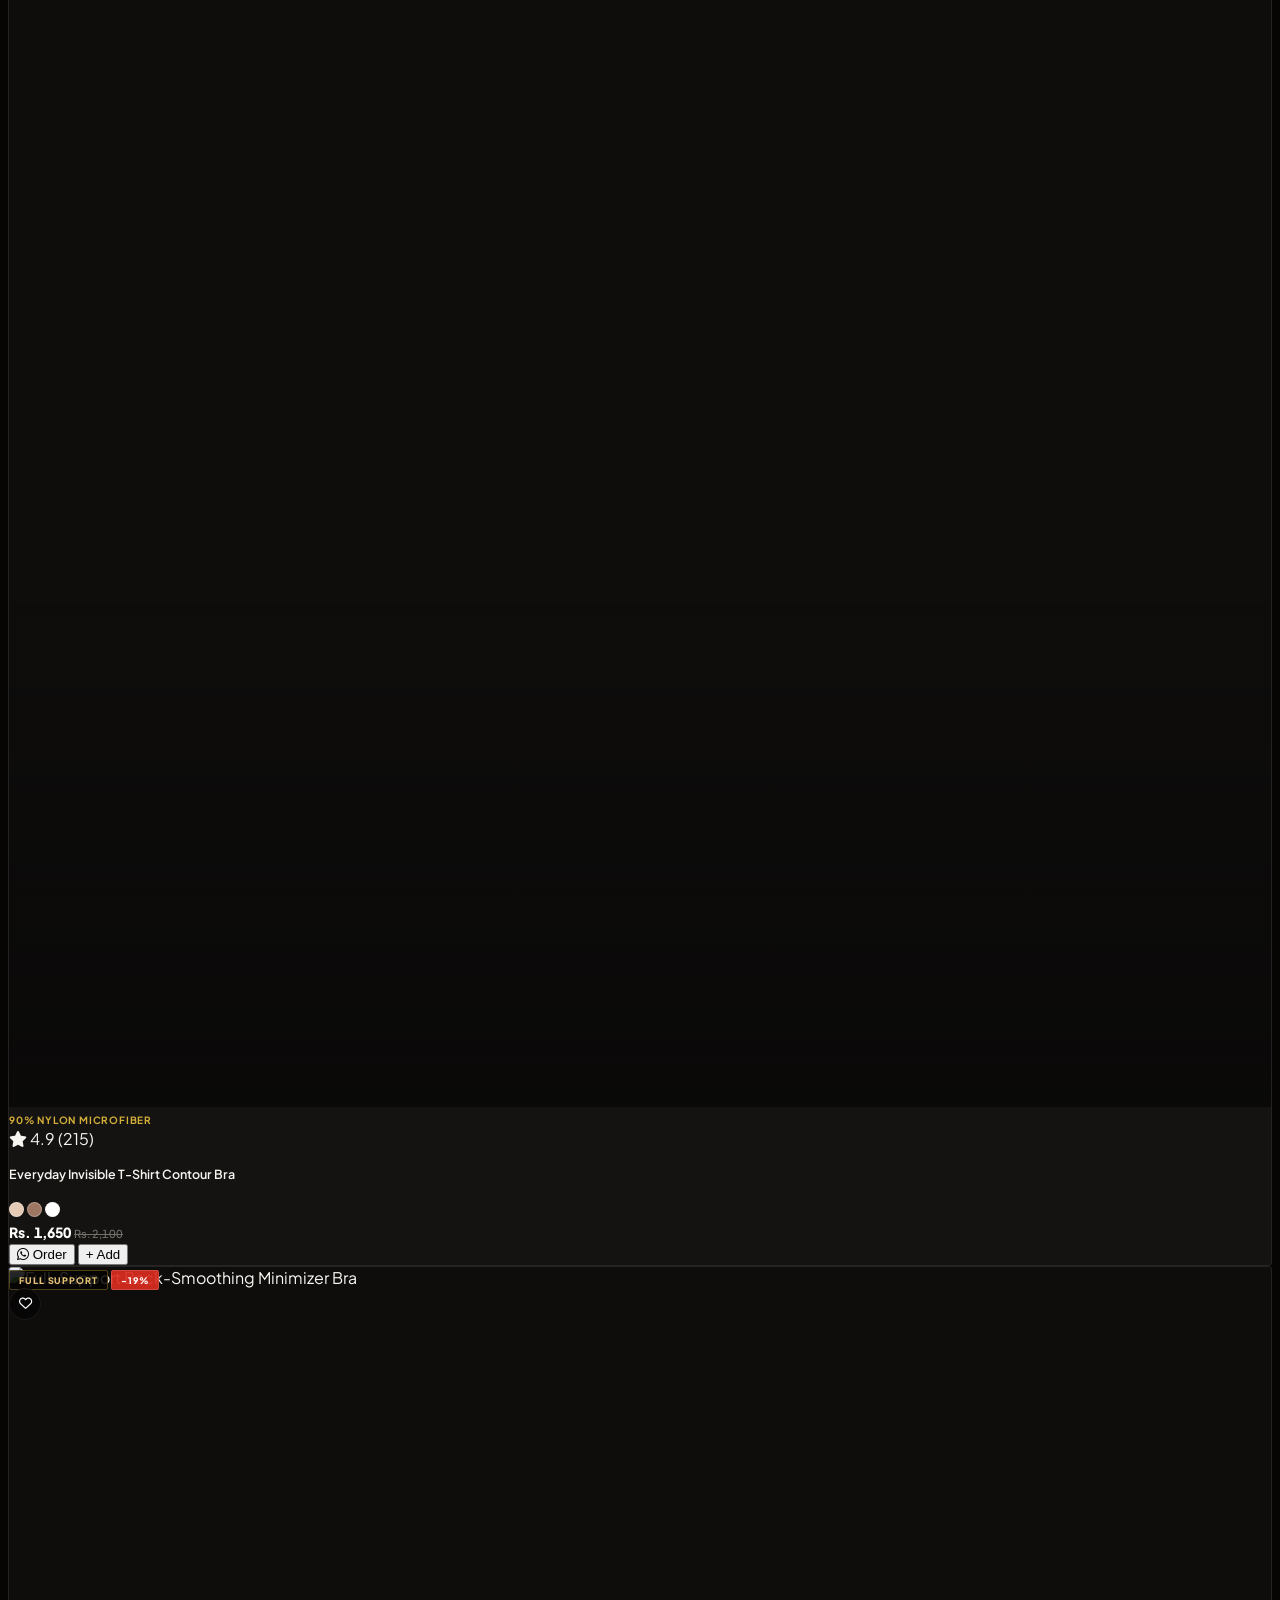
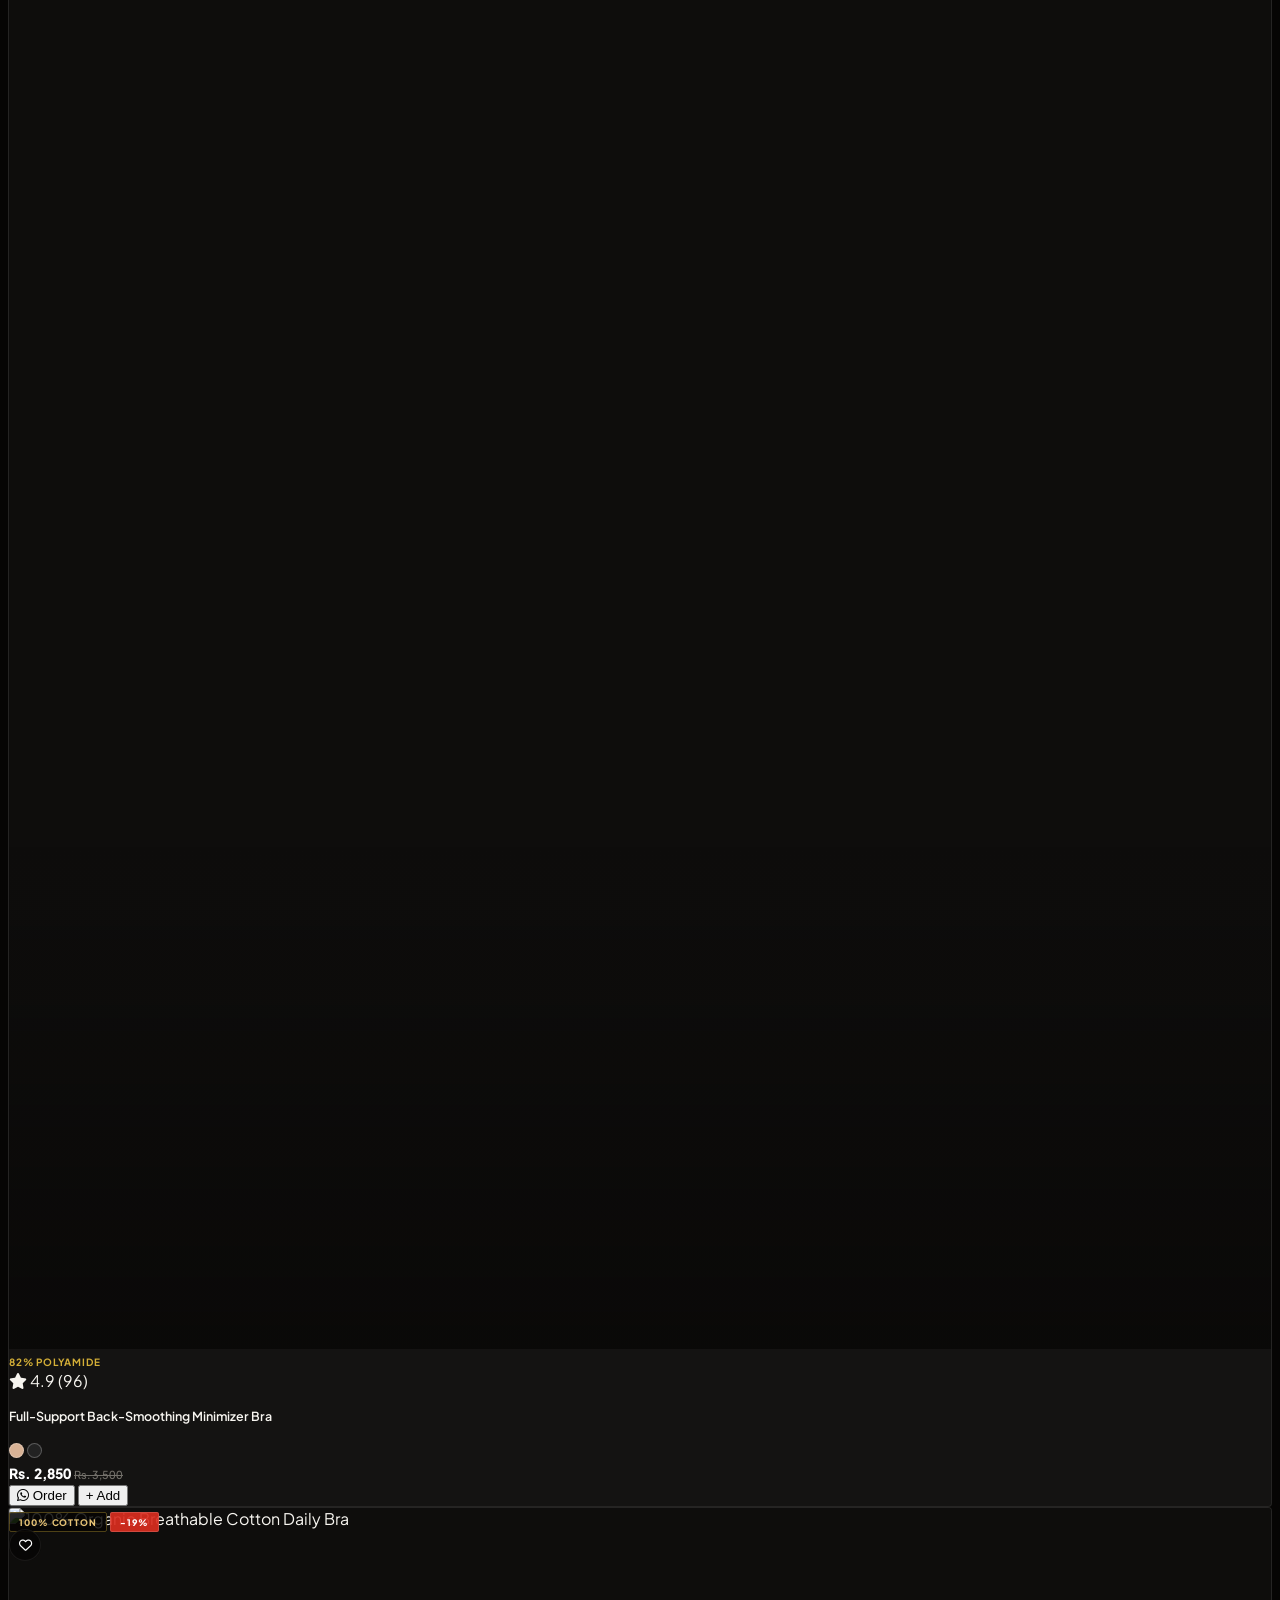
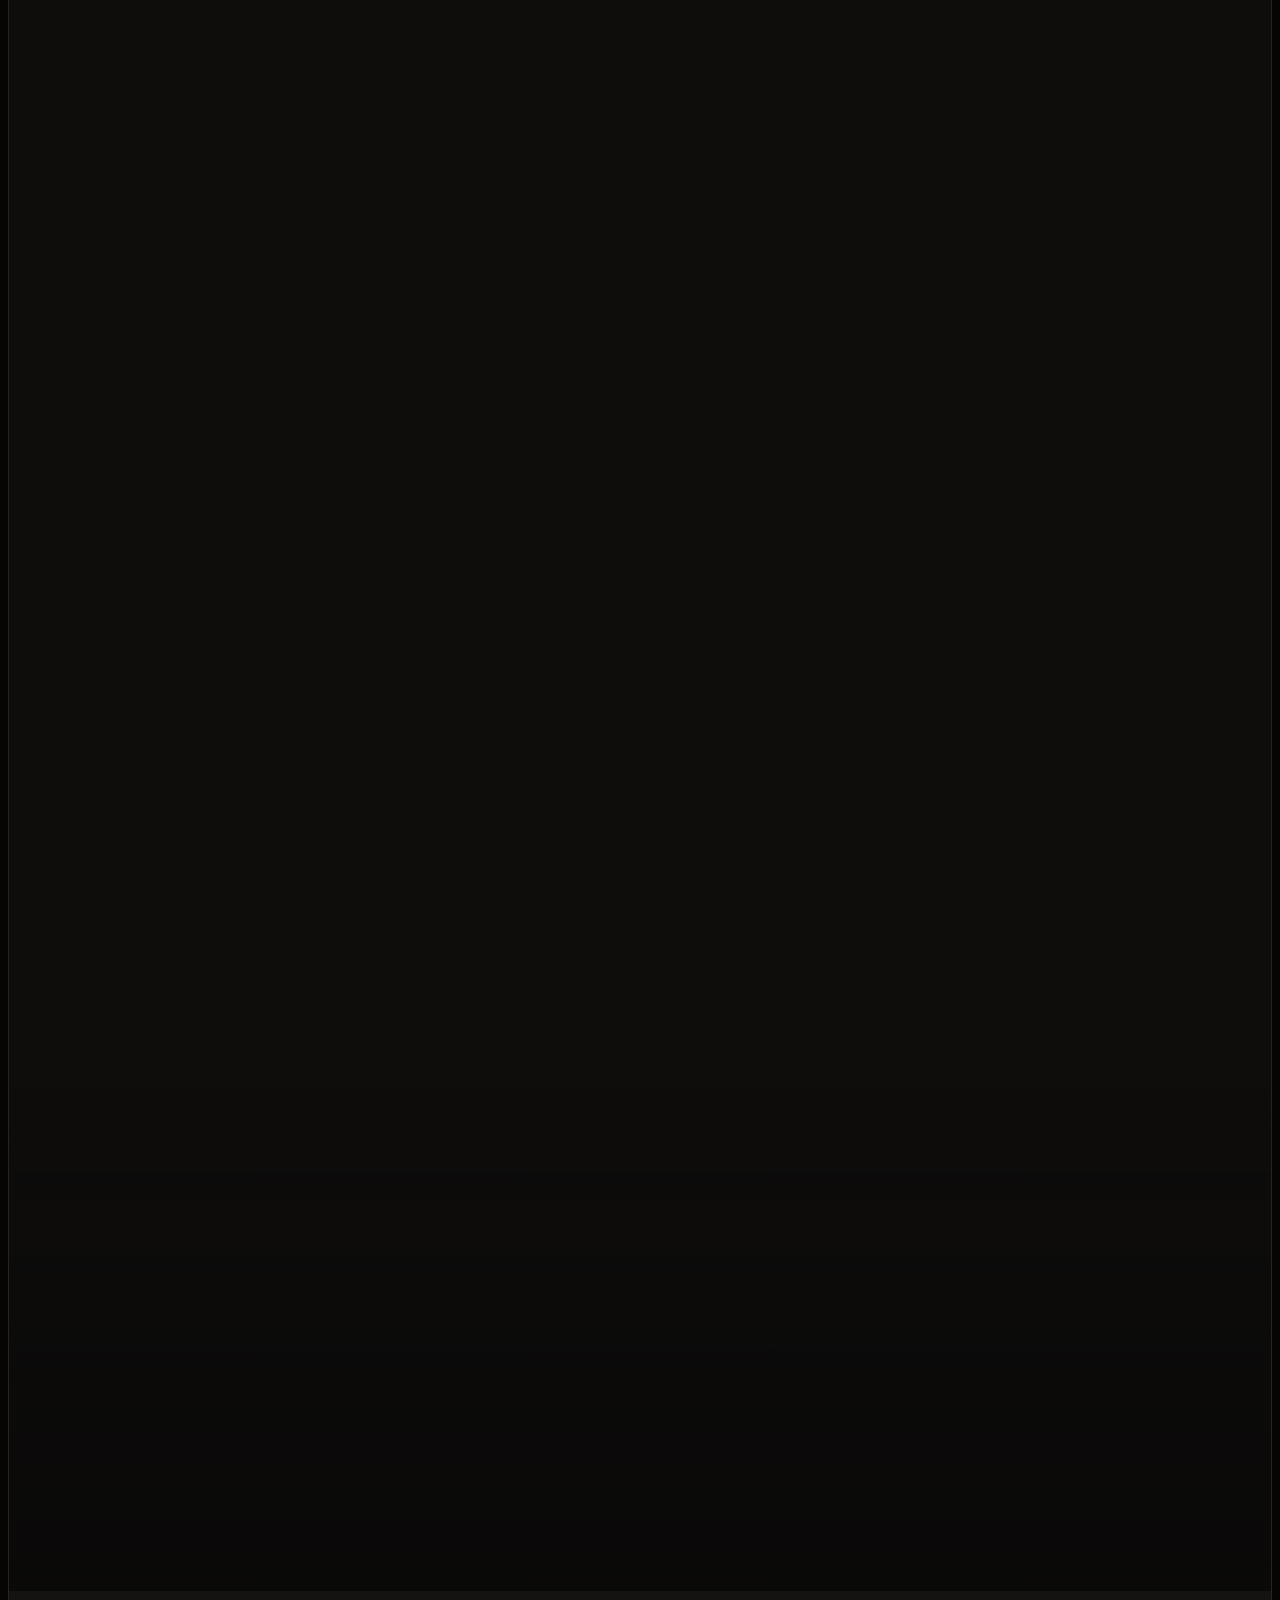
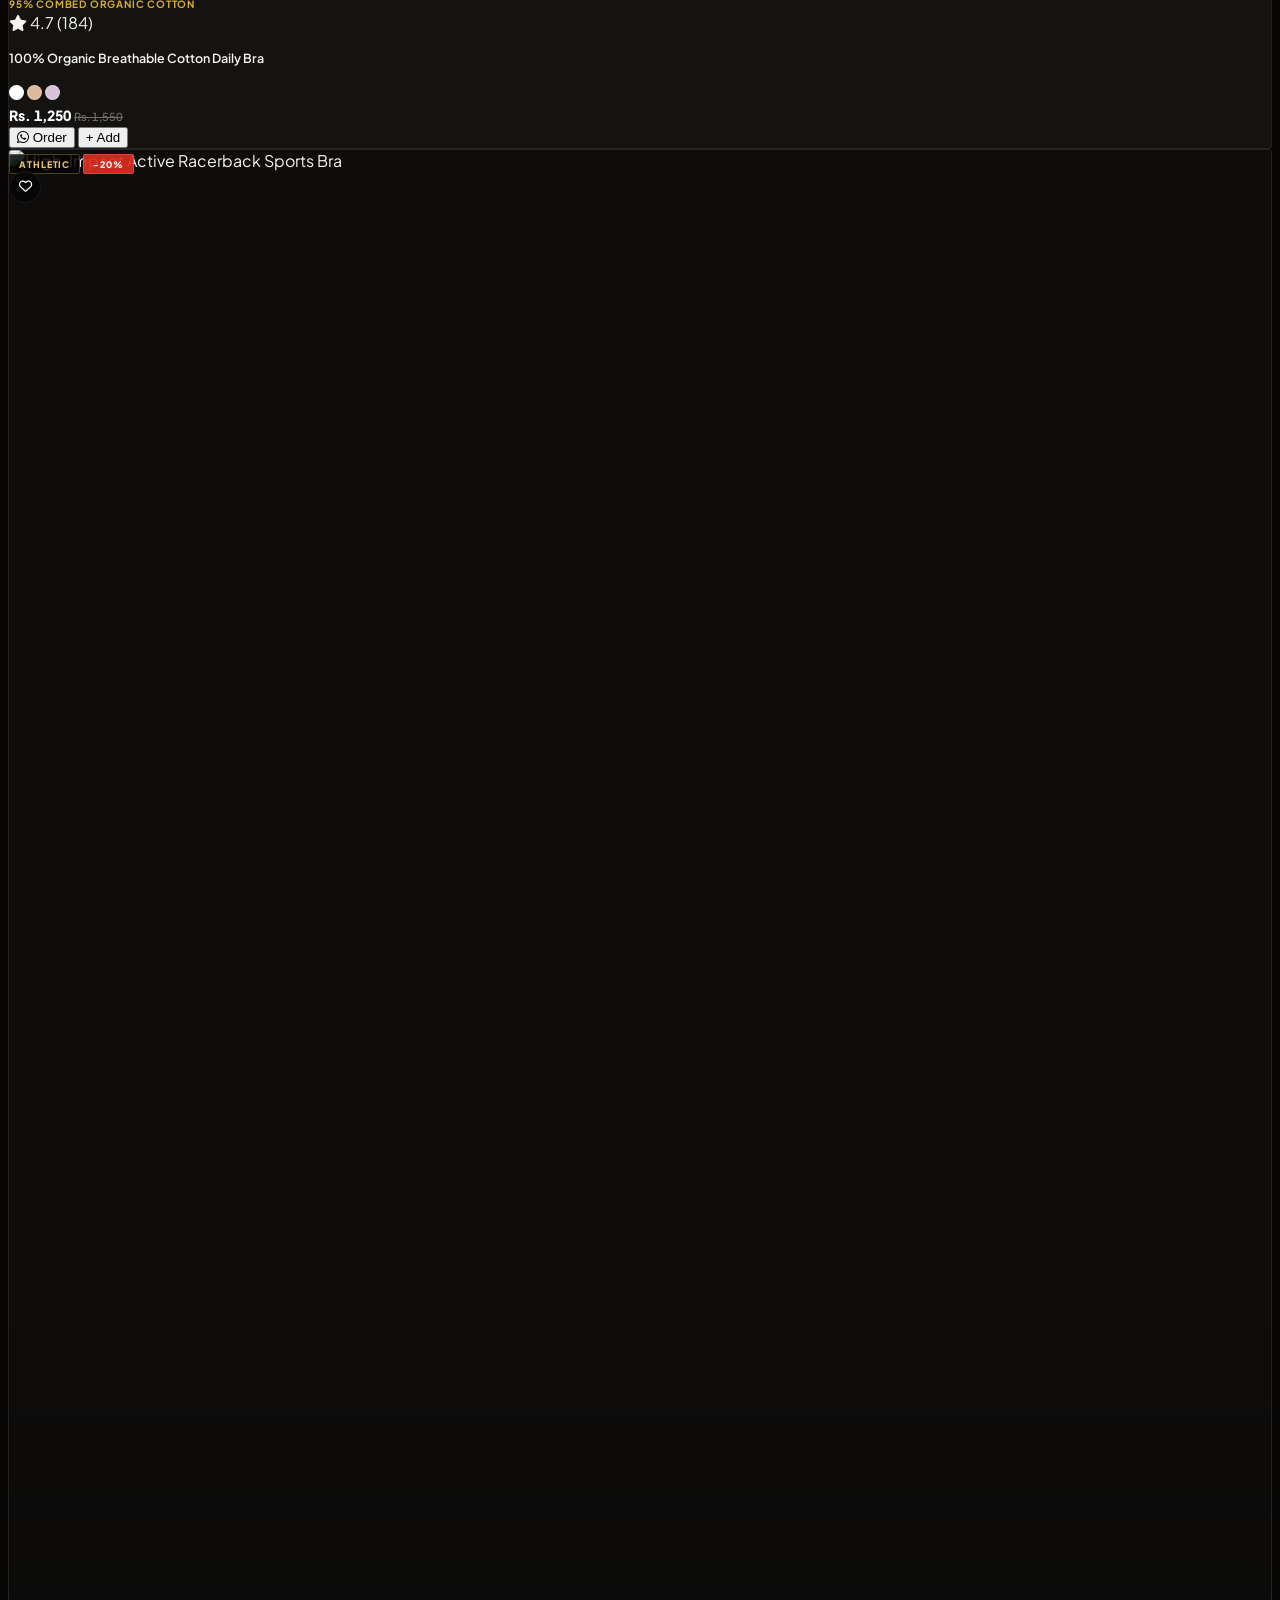
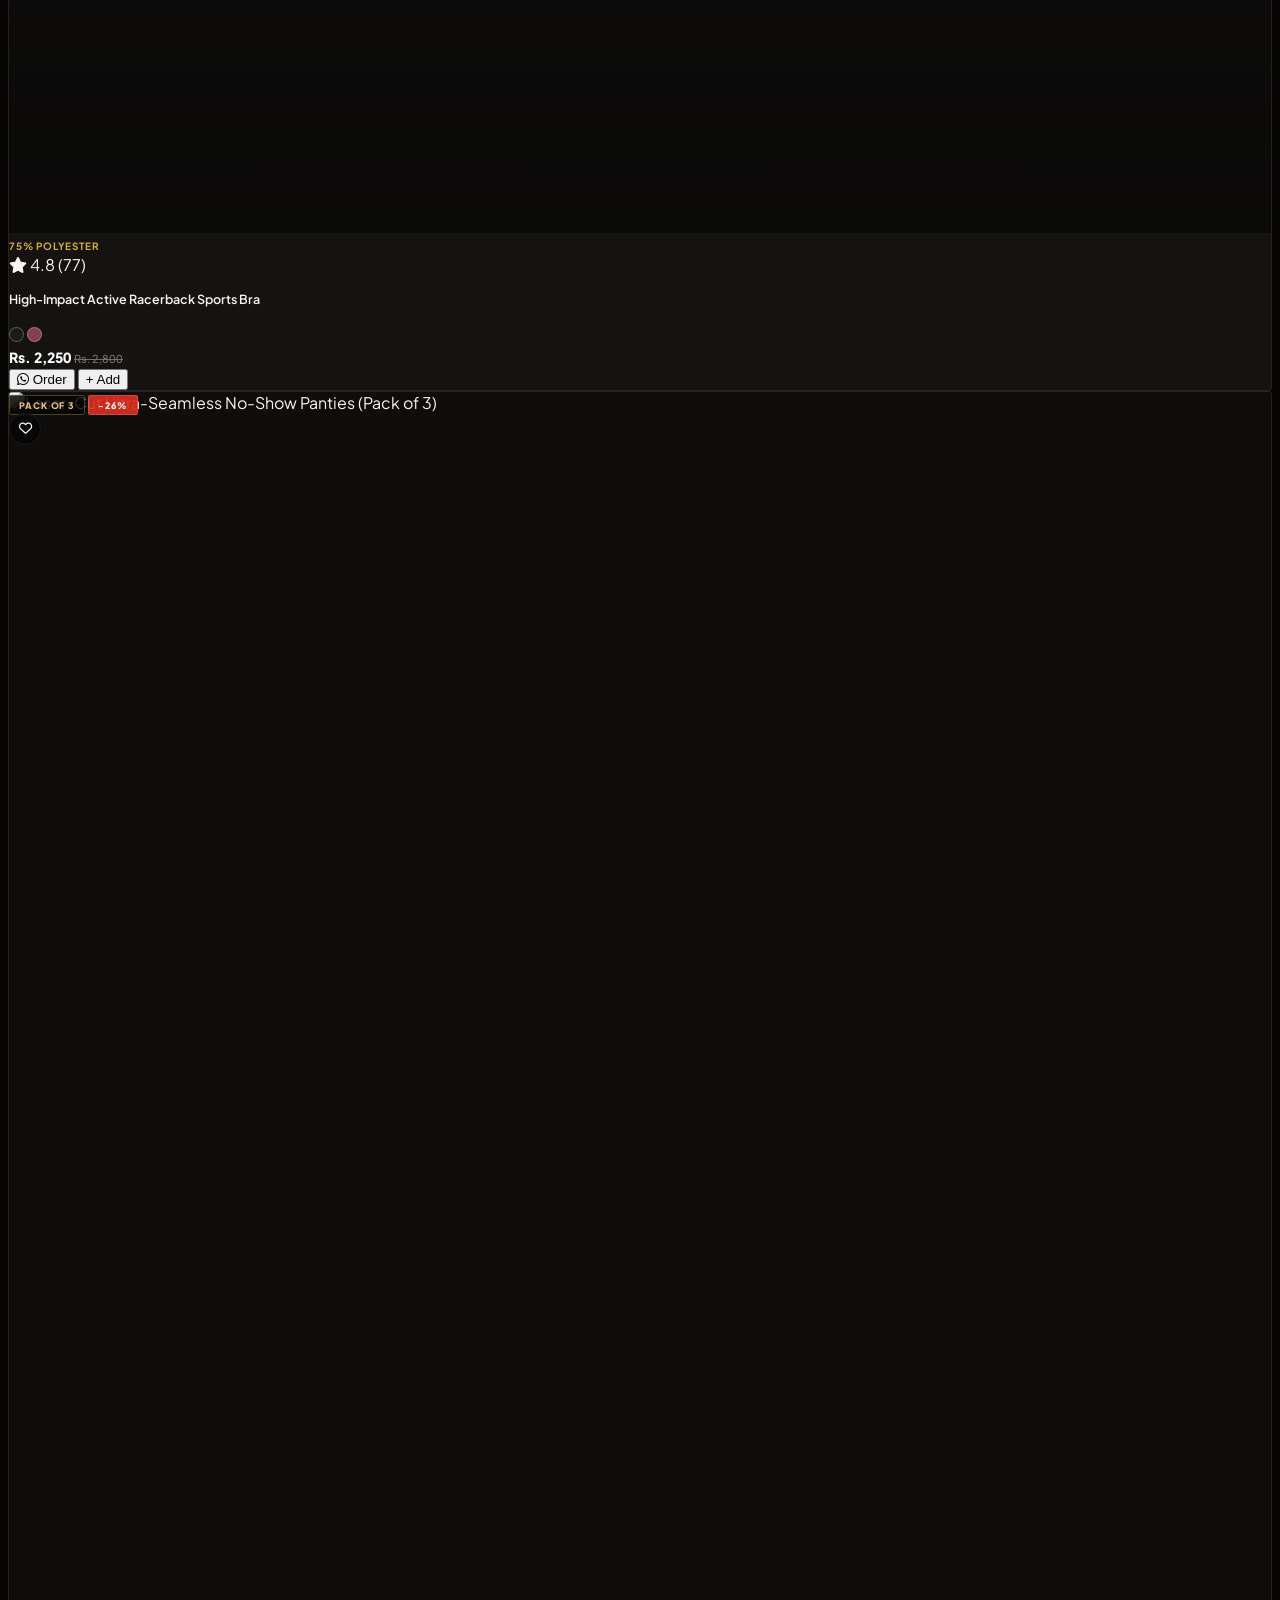
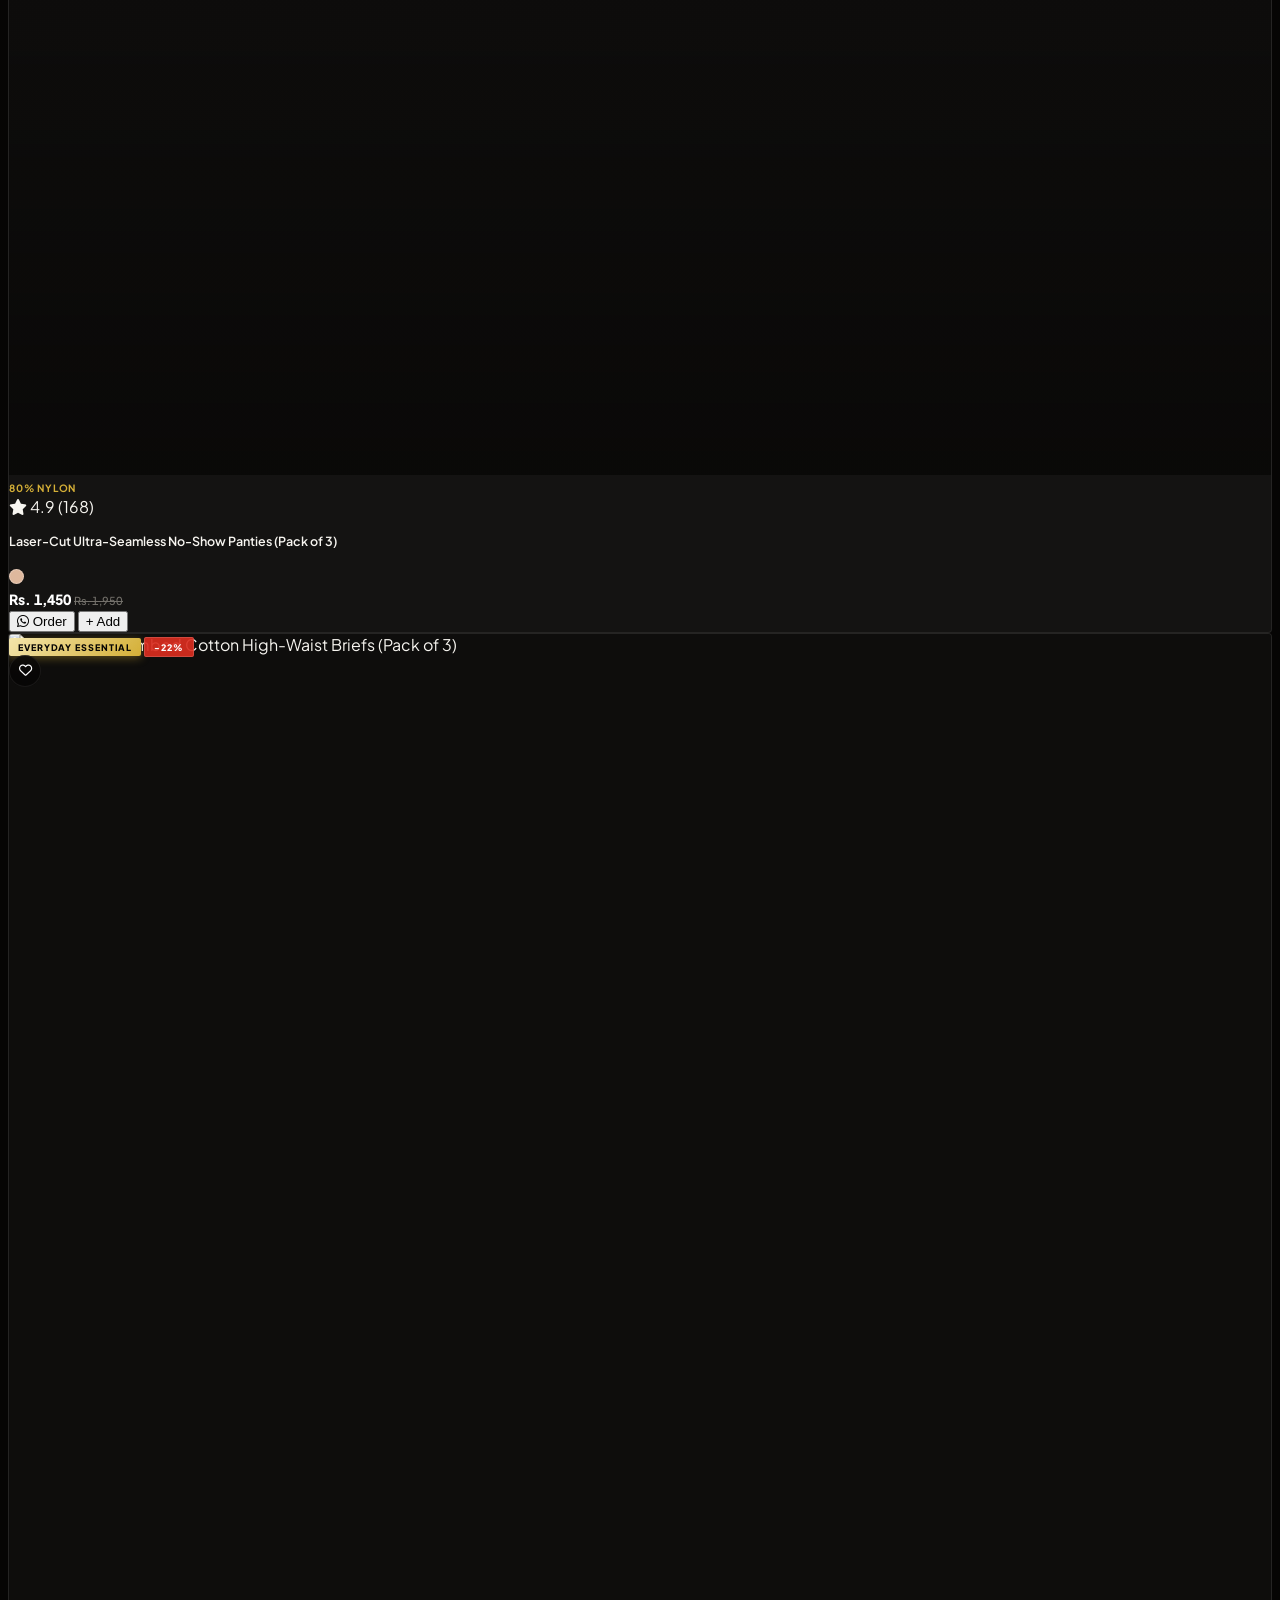
==== commit a7bf766f: "feat(admin): Add Curated Seasonal Lookbook manager and device photo upload to admin panel" ====
--- a/index.html
+++ b/index.html
@@ -210,7 +210,7 @@
       </h3>
     </div>
     
-    <div class="grid grid-cols-1 md:grid-cols-12 gap-4 sm:gap-6">
+    <div id="homepageLookbookGrid" class="grid grid-cols-1 md:grid-cols-12 gap-4 sm:gap-6">
       <!-- Large Left Editorial Look (7 Cols) -->
       <div class="md:col-span-7 lookbook-tile min-h-[380px] sm:min-h-[460px]" onclick="App.filterByCategory('bras')">
         <img src="https://images.unsplash.com/photo-1594616091971-bf856a77b57d?auto=format&fit=crop&w=1200&q=85" alt="The Basics Edit" loading="lazy" />
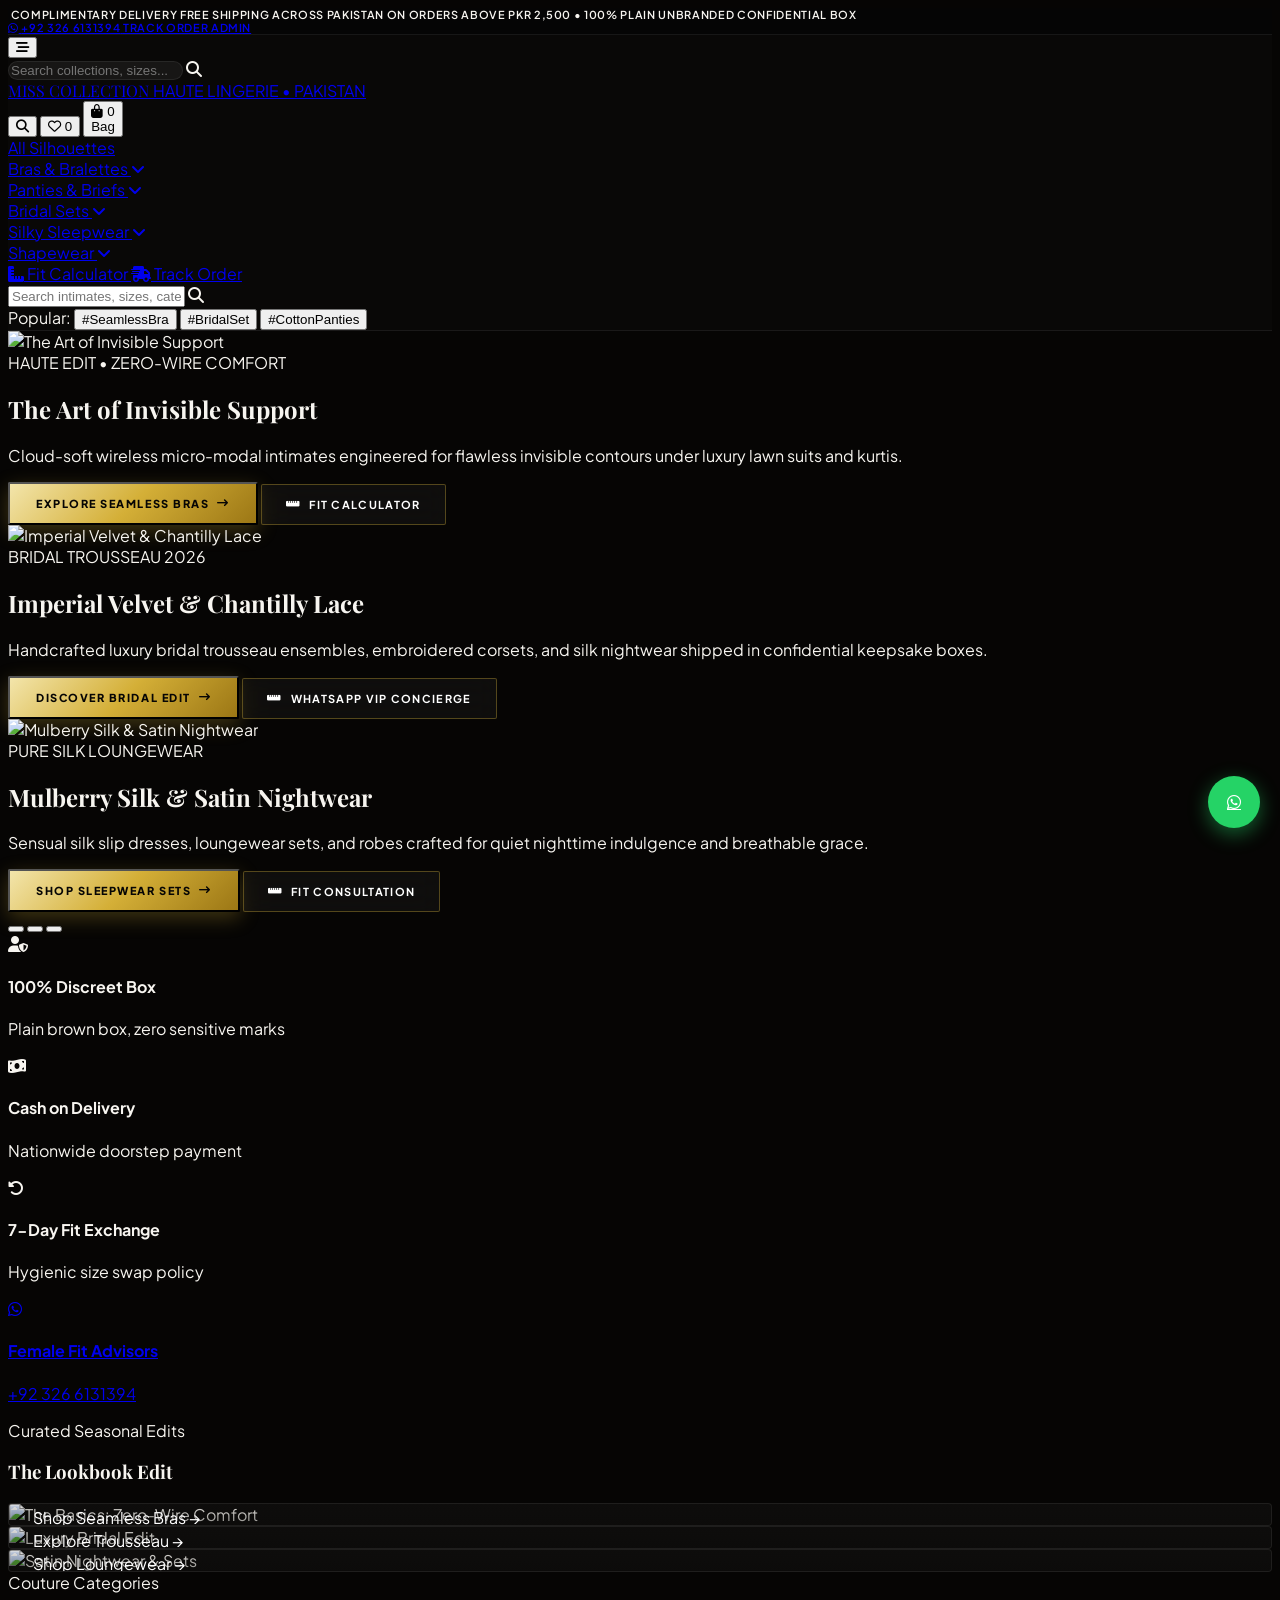
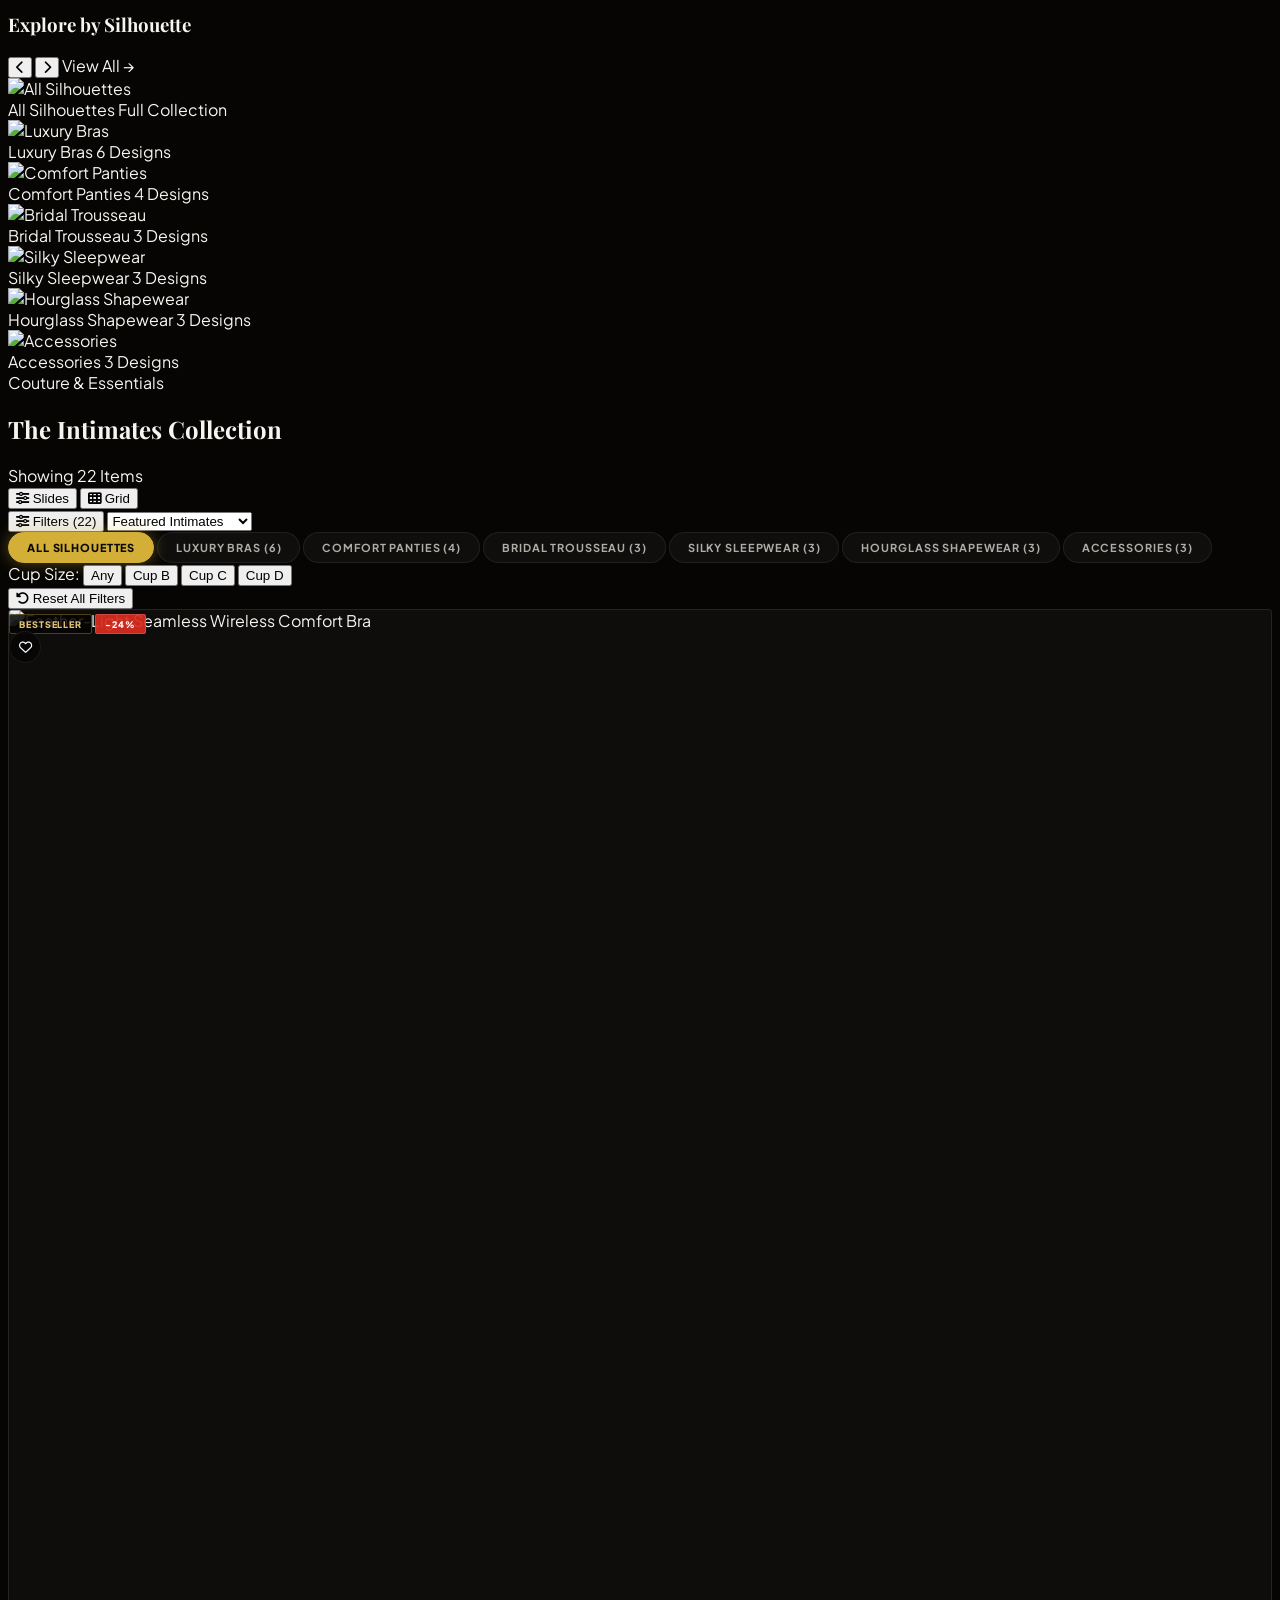
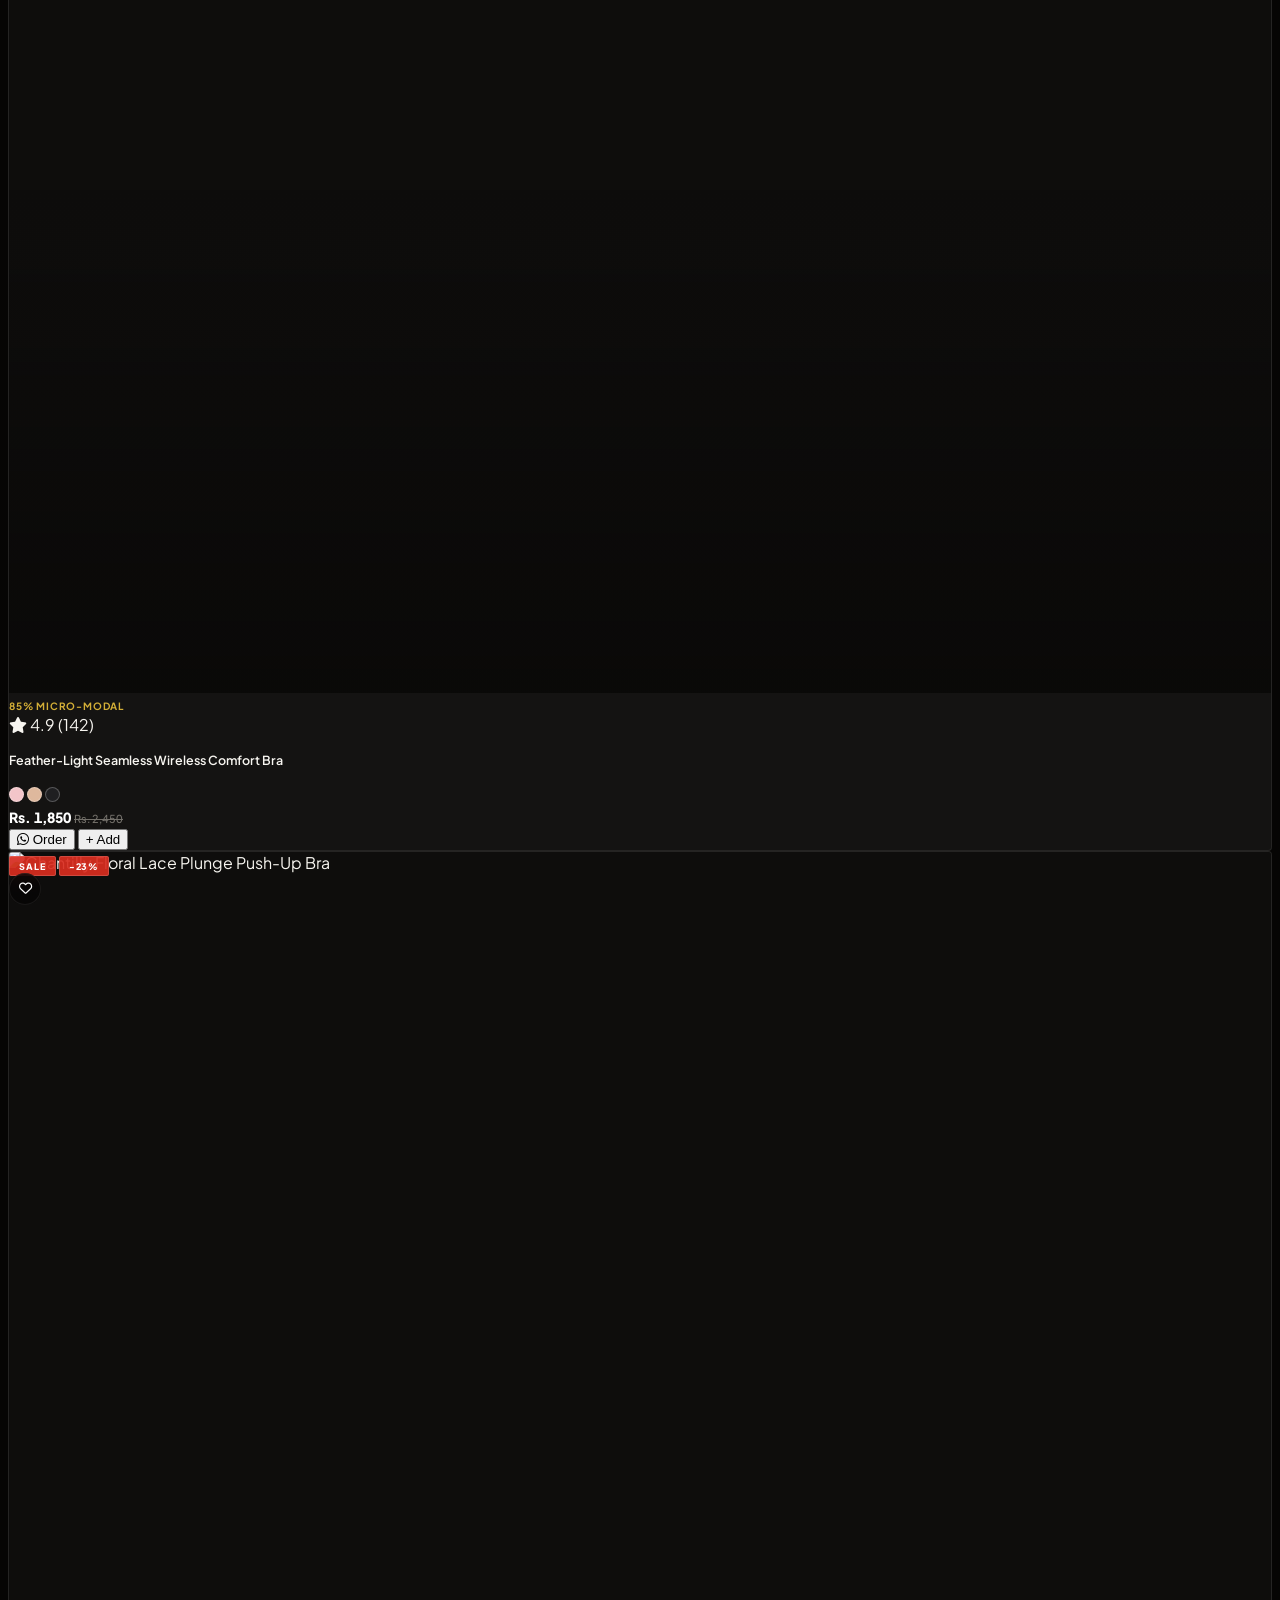
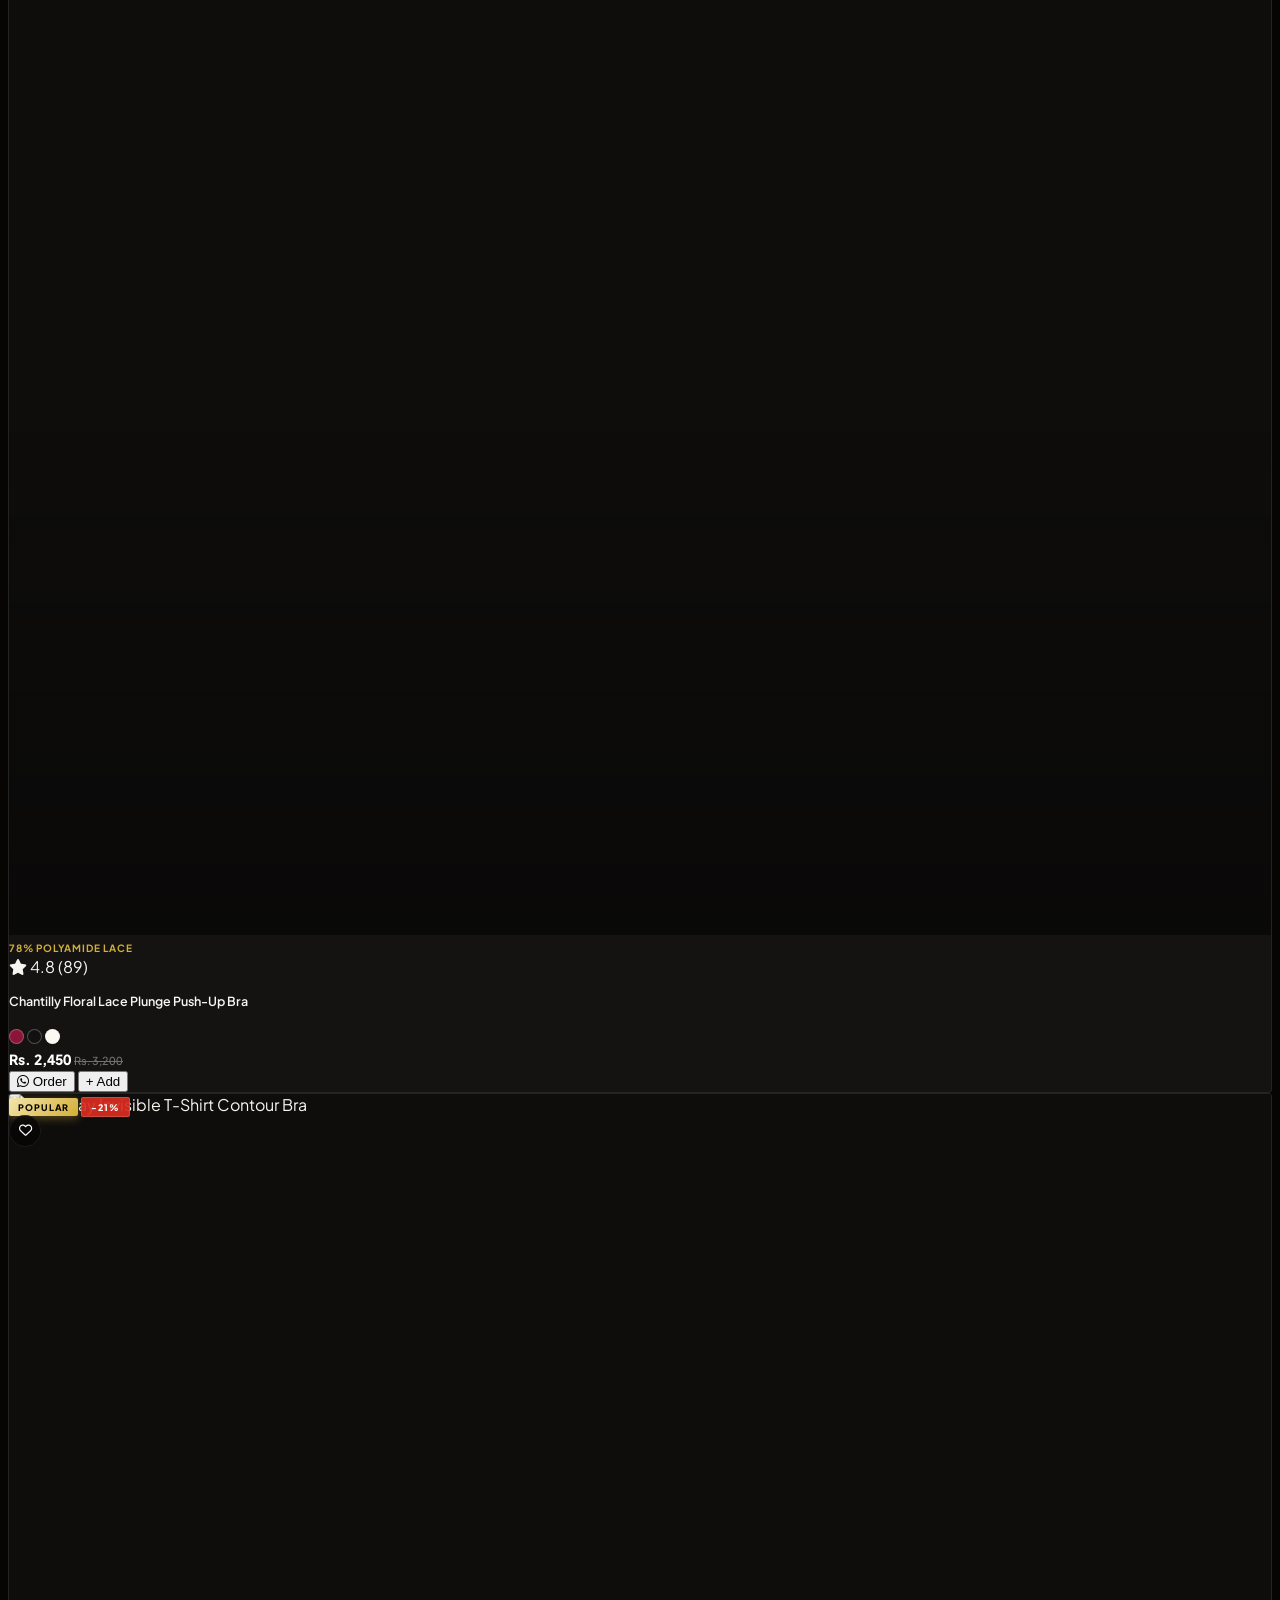
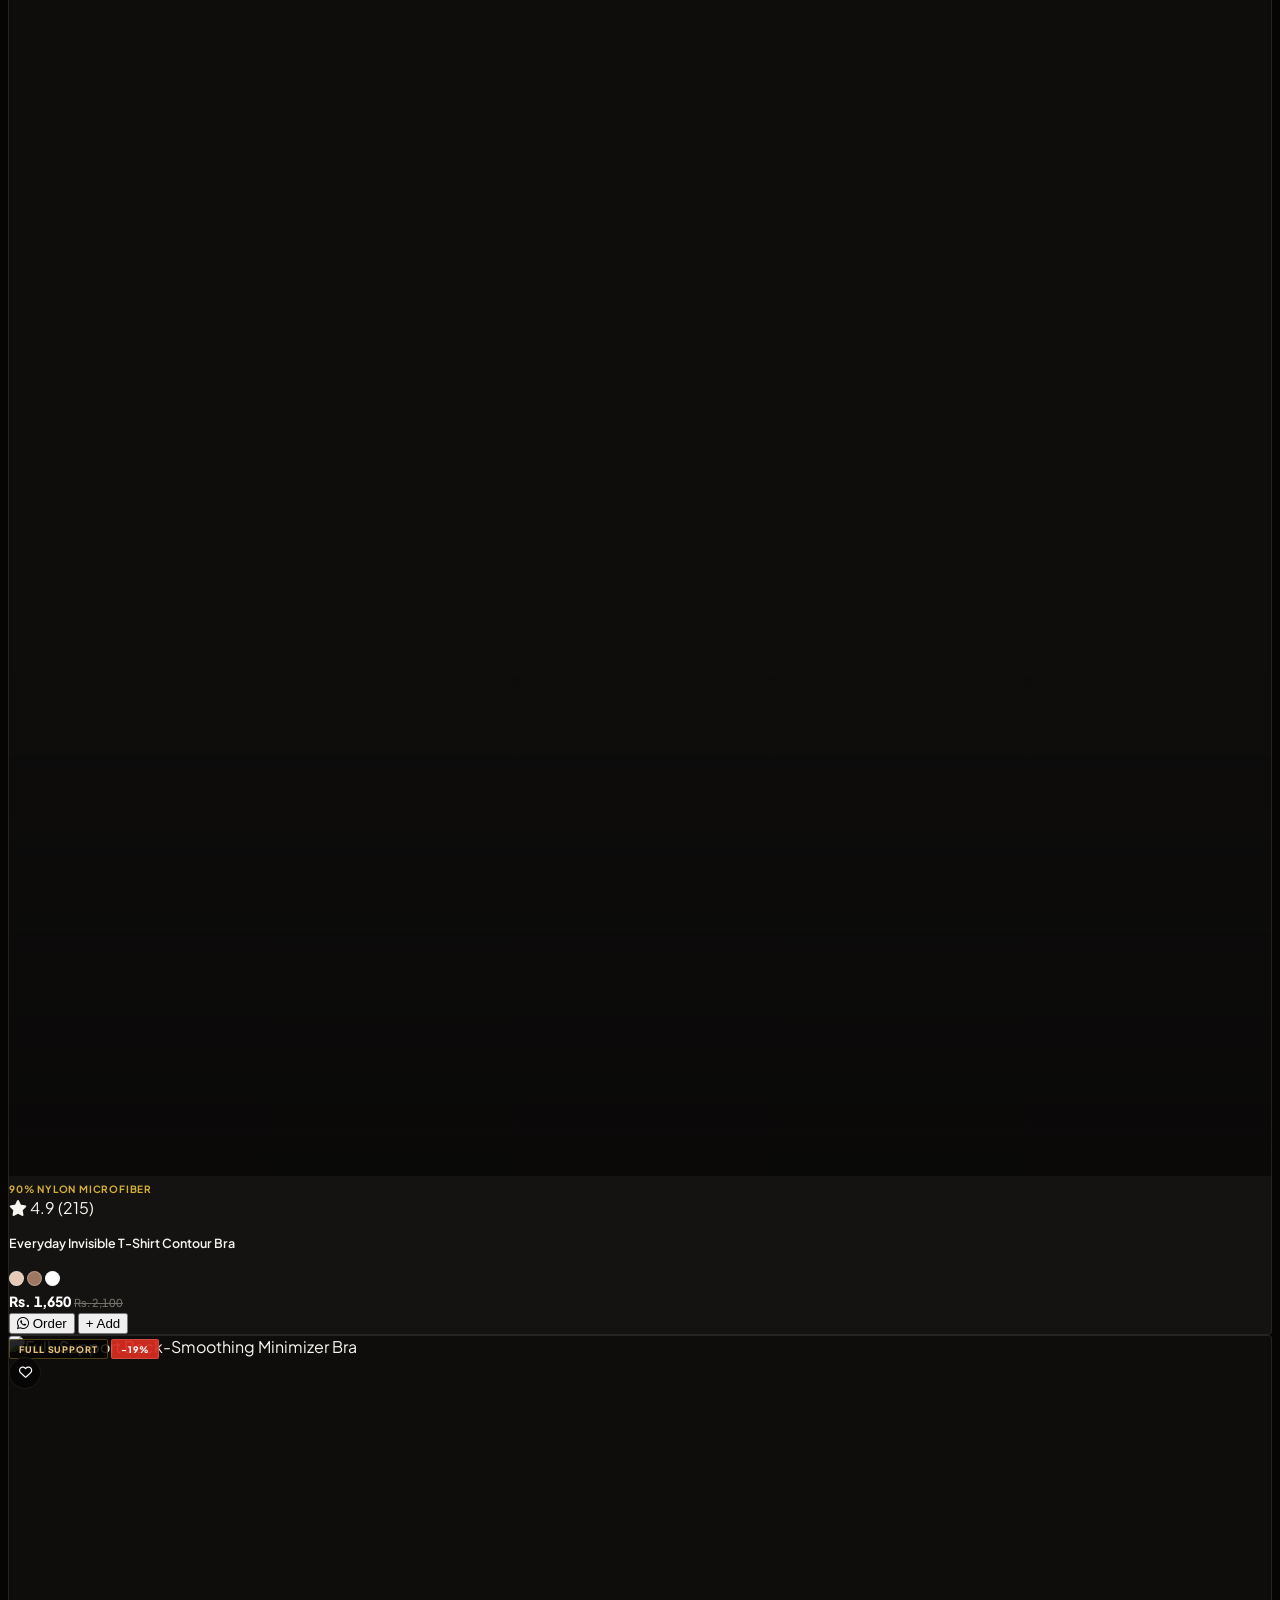
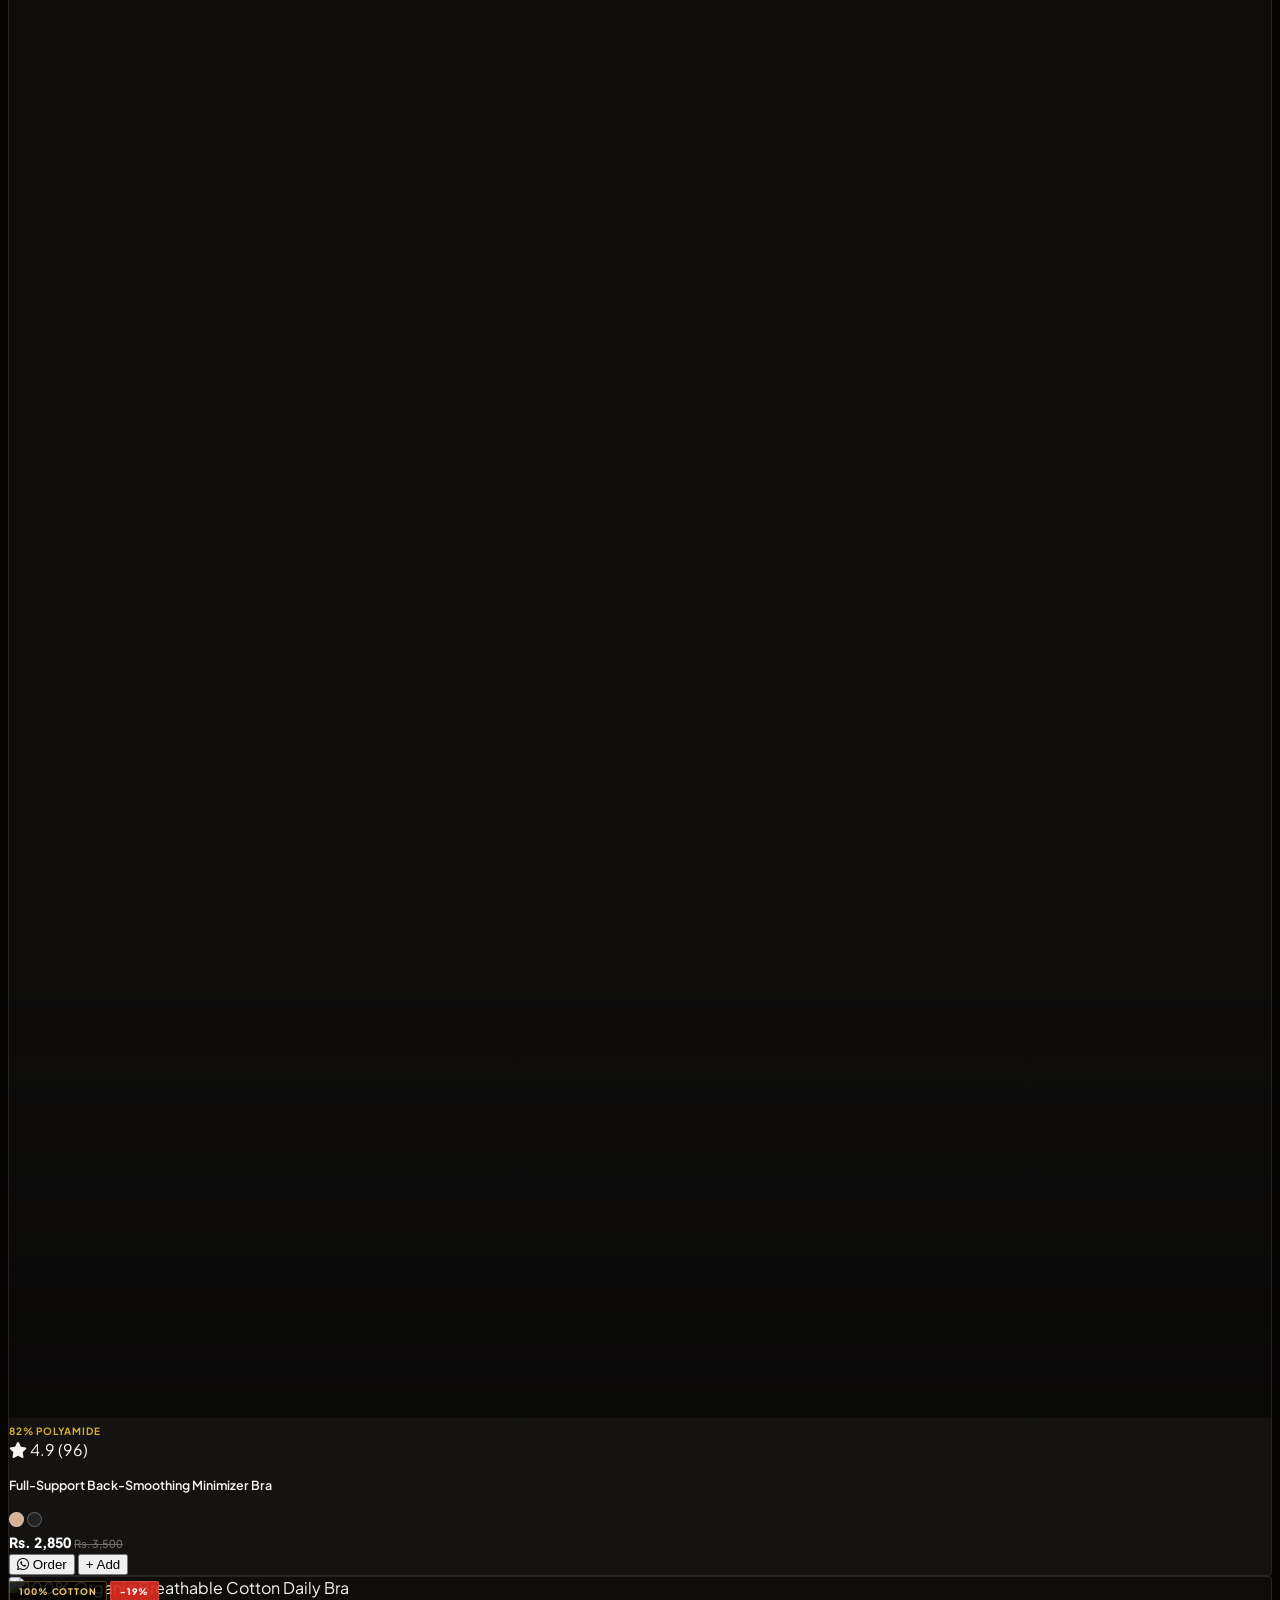
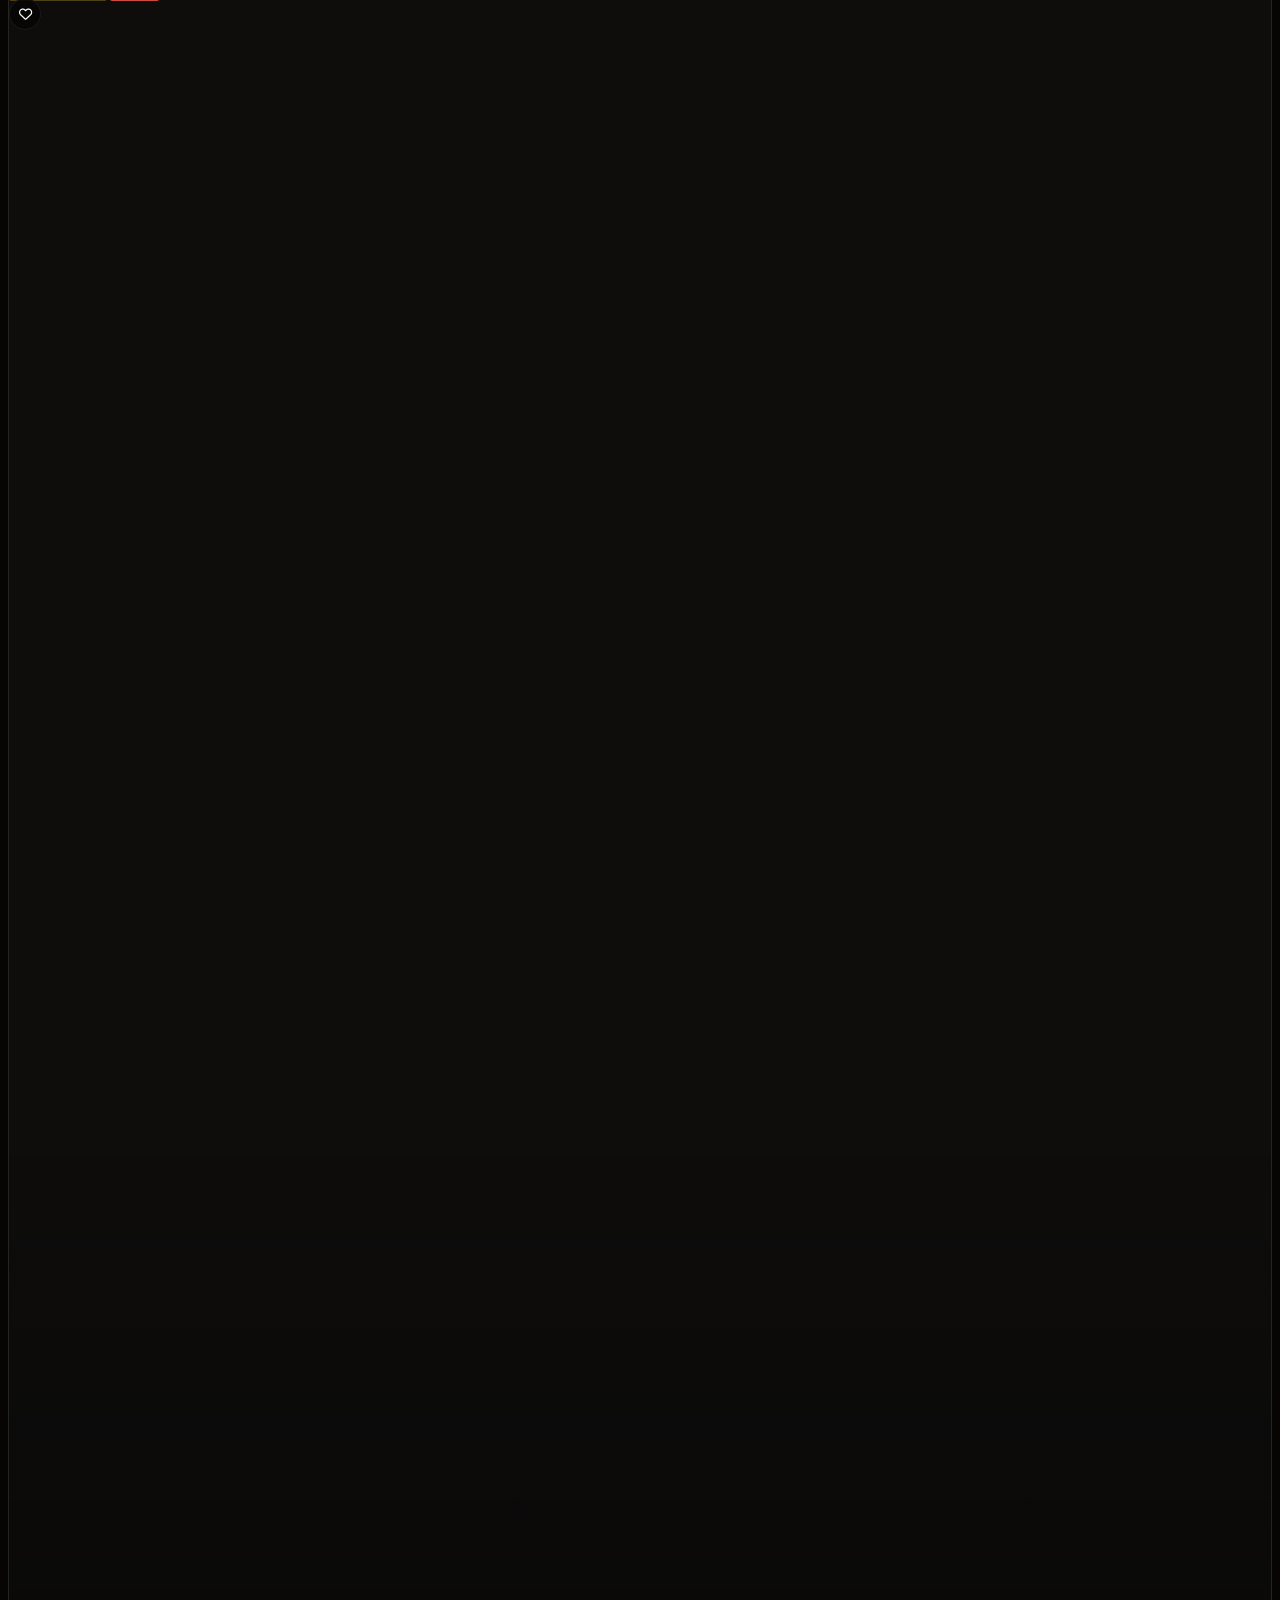
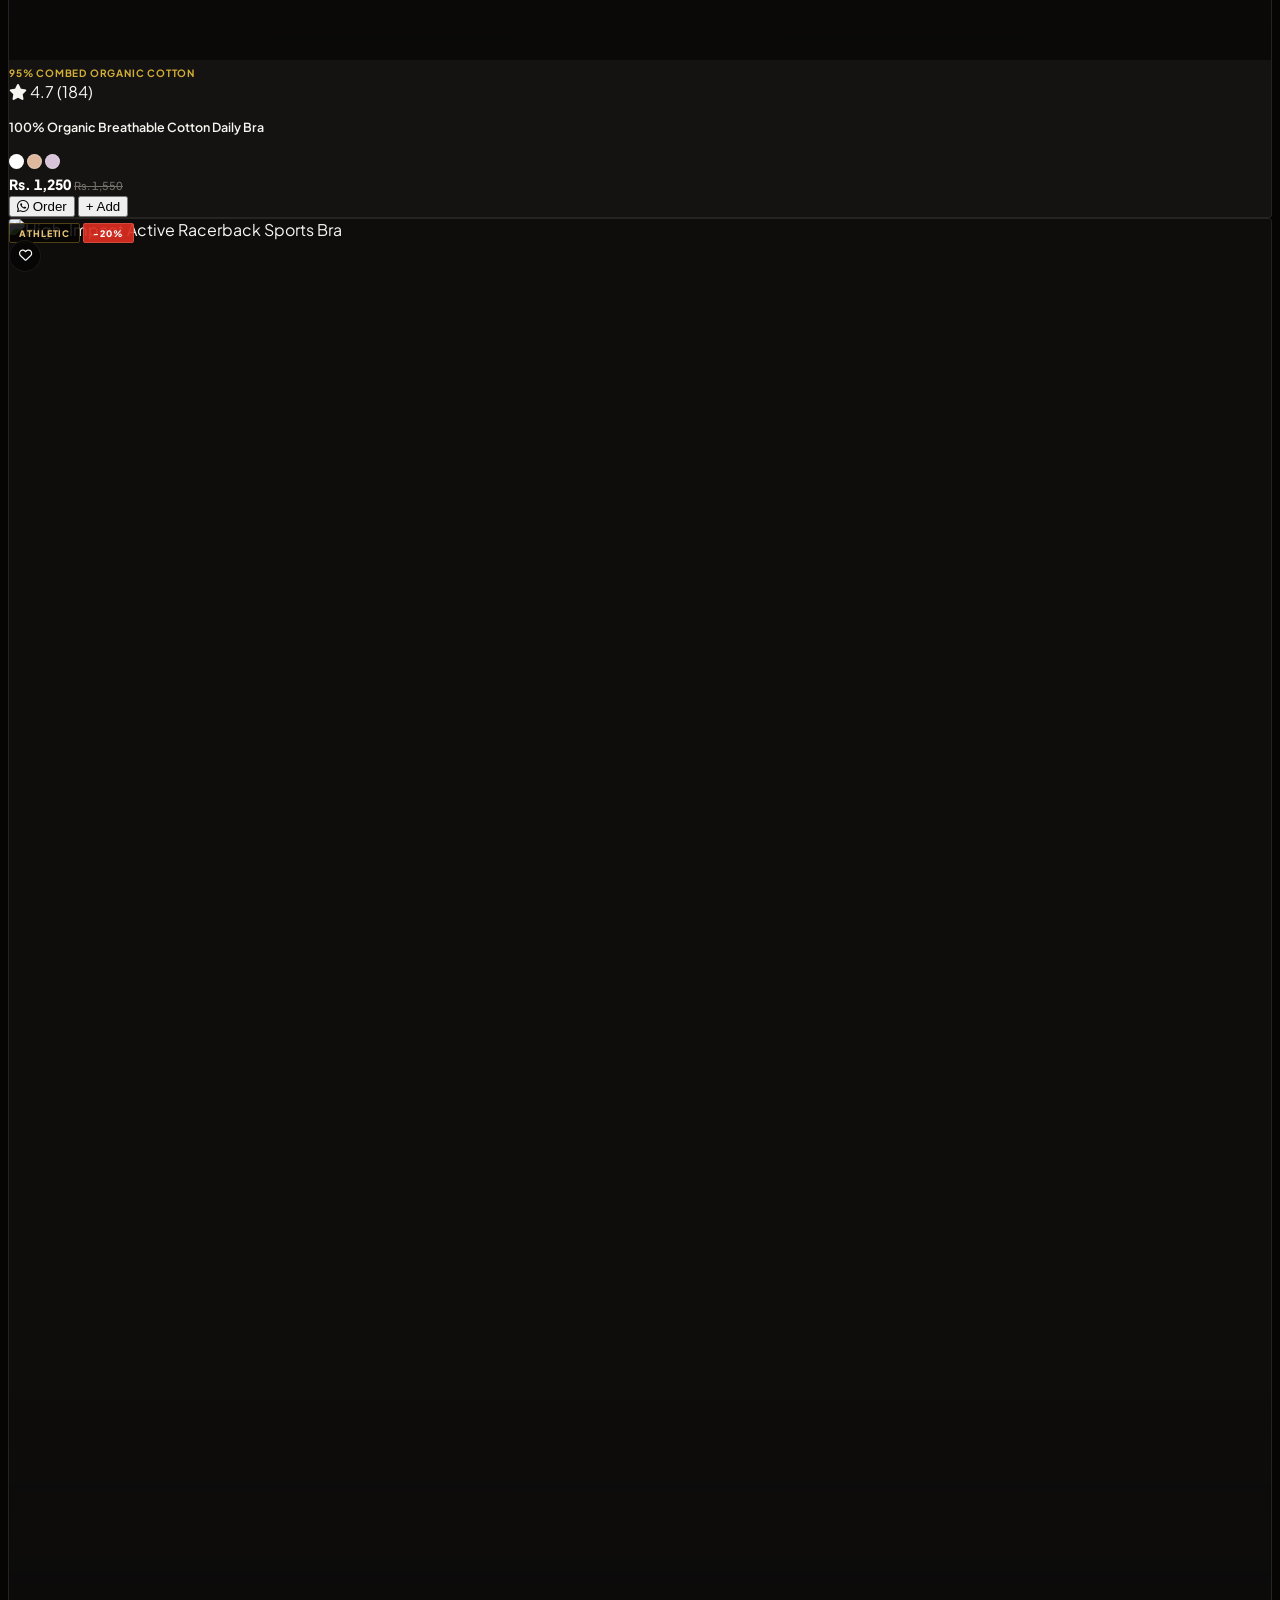
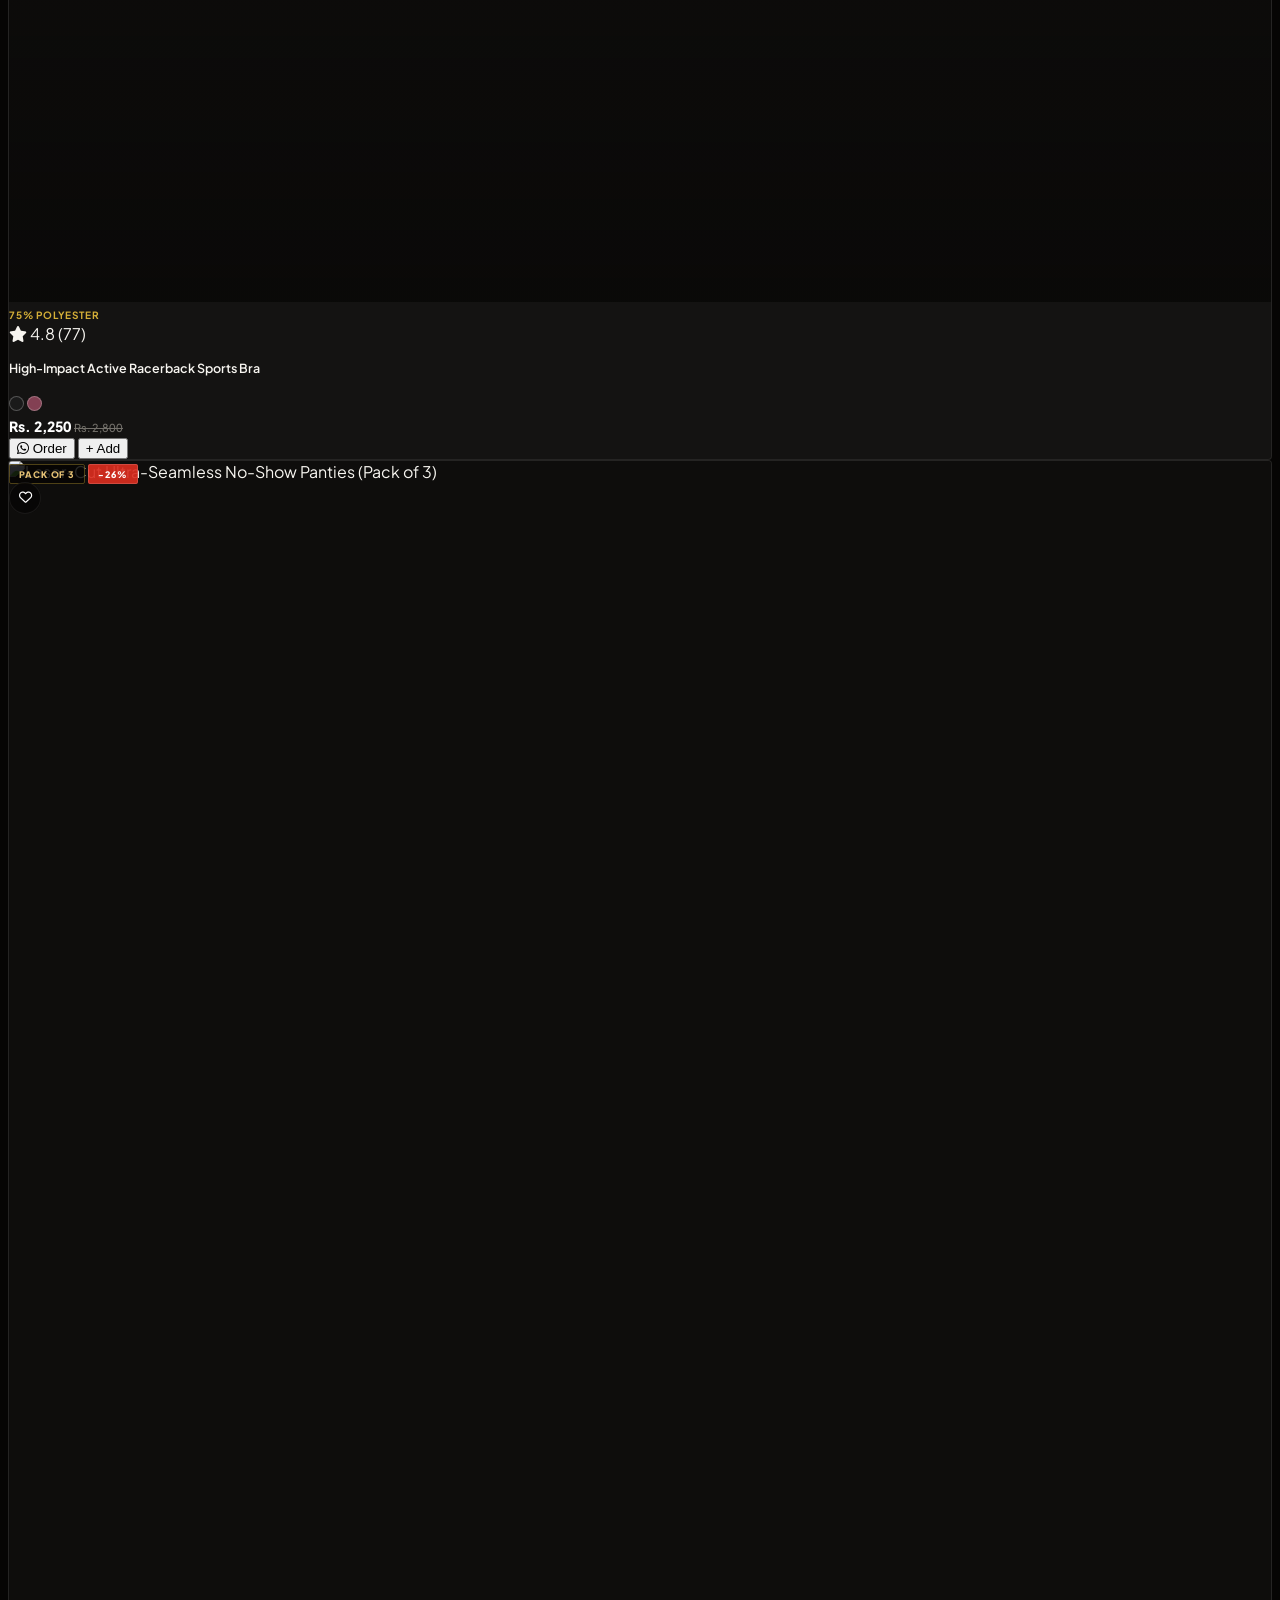
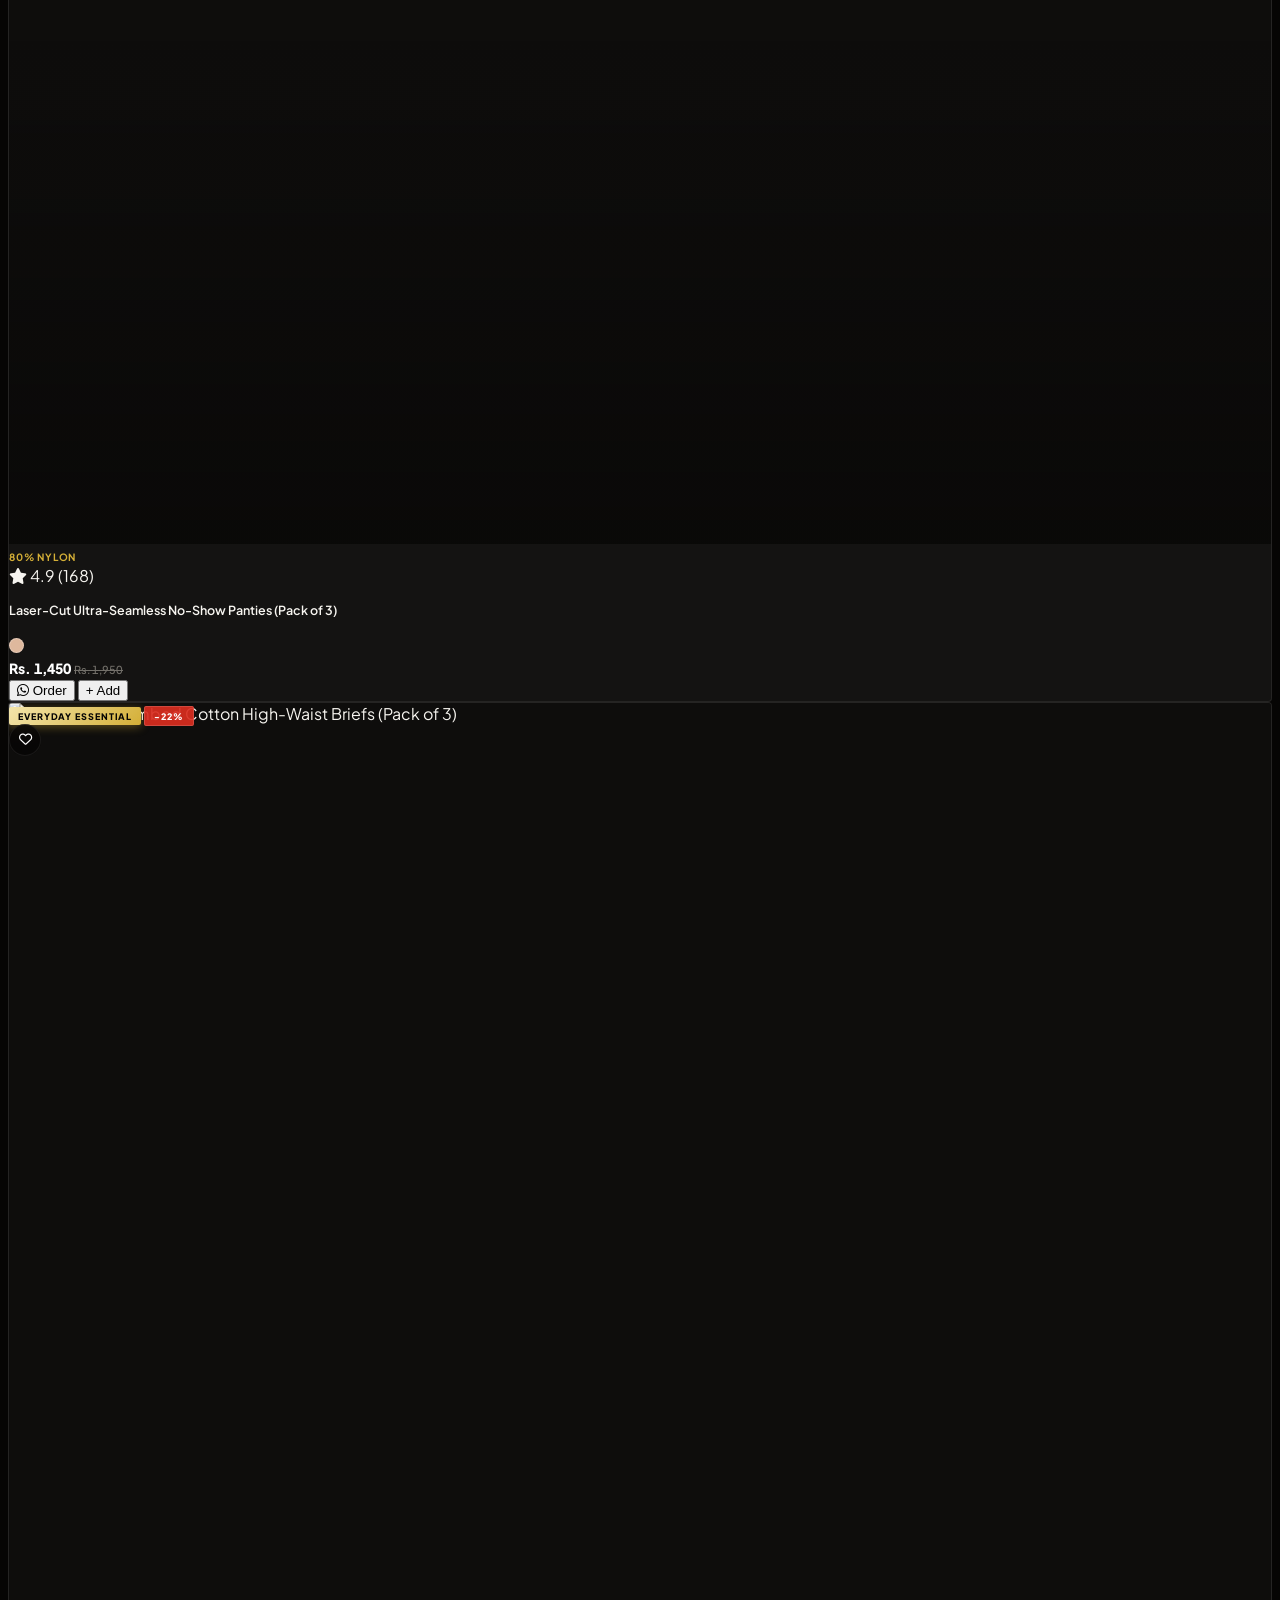
==== commit 36597e0b: "feat: dynamic categories and horizontal sliding product showcases with side navigation" ====
--- a/index.html
+++ b/index.html
@@ -258,12 +258,23 @@
        ========================================================================= -->
   <section class="max-w-7xl mx-auto px-4 sm:px-6 py-4 sm:py-6">
     <div class="flex items-center justify-between mb-4">
-      <h3 class="text-xs font-bold uppercase tracking-widest text-stone-400 font-heading">Shop By Silhouette</h3>
-      <span class="text-xs text-[#D4AF37] font-bold cursor-pointer hover:underline uppercase tracking-wider" onclick="App.filterByCategory('all')">
-        View All &rarr;
-      </span>
-    </div>
-    <div id="categoryCirclesContainer" class="flex gap-4 sm:gap-7 overflow-x-auto pb-3 scrollbar-none">
+      <div>
+        <span class="text-[10px] font-semibold uppercase tracking-[0.3em] text-[#D4AF37] block">Couture Categories</span>
+        <h3 class="text-xl sm:text-2xl font-serif-luxury text-white">Explore by Silhouette</h3>
+      </div>
+      <div class="flex items-center gap-2">
+        <button onclick="App.slideCategories(-1)" class="w-8 h-8 rounded-full border border-white/20 bg-[#181716] text-[#D4AF37] hover:border-[#D4AF37] hover:bg-[#D4AF37] hover:text-[#0A0908] transition flex items-center justify-center text-xs" title="Slide Left">
+          <i class="fa-solid fa-chevron-left"></i>
+        </button>
+        <button onclick="App.slideCategories(1)" class="w-8 h-8 rounded-full border border-white/20 bg-[#181716] text-[#D4AF37] hover:border-[#D4AF37] hover:bg-[#D4AF37] hover:text-[#0A0908] transition flex items-center justify-center text-xs" title="Slide Right">
+          <i class="fa-solid fa-chevron-right"></i>
+        </button>
+        <span class="text-xs text-[#D4AF37] font-bold cursor-pointer hover:underline uppercase tracking-wider ml-2 hidden sm:inline" onclick="App.filterByCategory('all')">
+          View All &rarr;
+        </span>
+      </div>
+    </div>
+    <div id="categoryCirclesContainer" class="flex gap-4 sm:gap-6 overflow-x-auto pb-3 scrollbar-hide scroll-smooth snap-x">
       <!-- Injected via App.renderCategoryCircles() -->
     </div>
   </section>
@@ -282,19 +293,39 @@
         </h2>
       </div>
 
-      <div class="flex items-center justify-between sm:justify-end gap-3">
+      <div class="flex items-center justify-between sm:justify-end gap-3 flex-wrap">
         <span id="productCountDisplay" class="text-xs text-stone-400 font-medium">Showing Items</span>
         
+        <!-- View Mode Switcher (Slides vs Grid) -->
+        <div class="flex items-center bg-[#181716] border border-white/10 rounded-lg p-0.5">
+          <button 
+            id="viewModeSlideBtn" 
+            onclick="App.setViewMode('slide')" 
+            class="px-2.5 py-1 rounded text-[11px] font-bold uppercase tracking-wider transition flex items-center gap-1.5 bg-[#D4AF37] text-[#0A0908]"
+            title="Horizontal Sliding Showcase"
+          >
+            <i class="fa-solid fa-sliders"></i> Slides
+          </button>
+          <button 
+            id="viewModeGridBtn" 
+            onclick="App.setViewMode('grid')" 
+            class="px-2.5 py-1 rounded text-[11px] font-bold uppercase tracking-wider transition flex items-center gap-1.5 text-stone-300 hover:text-white"
+            title="Standard 4-Column Grid"
+          >
+            <i class="fa-solid fa-table-cells"></i> Grid
+          </button>
+        </div>
+
         <!-- Mobile Filter Button Trigger -->
         <button 
           onclick="App.openFilterDrawer()" 
-          class="sm:hidden px-3.5 py-2 bg-[#181716] border border-white/10 text-white text-xs font-bold rounded flex items-center gap-1.5 shadow-sm uppercase tracking-wider hover:border-[#D4AF37]/50"
+          class="sm:hidden px-3.5 py-1.5 bg-[#181716] border border-white/10 text-white text-xs font-bold rounded flex items-center gap-1.5 shadow-sm uppercase tracking-wider hover:border-[#D4AF37]/50"
         >
           <i class="fa-solid fa-sliders text-[#D4AF37]"></i> Filters <span id="mobileFilterBtnCount" class="text-[#D4AF37] font-normal"></span>
         </button>
 
         <!-- Sorting dropdown (Khaadi style) -->
-        <select id="catalogSortSelect" class="text-xs font-semibold bg-[#181716] border border-white/10 rounded px-3 py-2 text-stone-200 focus:outline-none focus:border-[#D4AF37]">
+        <select id="catalogSortSelect" class="text-xs font-semibold bg-[#181716] border border-white/10 rounded px-3 py-1.5 text-stone-200 focus:outline-none focus:border-[#D4AF37]">
           <option value="featured">Featured Intimates</option>
           <option value="price-low">Price: Low to High</option>
           <option value="price-high">Price: High to Low</option>
@@ -304,29 +335,9 @@
       </div>
     </div>
 
-    <!-- Category Filter Tabs (Khaadi Horizontal Pill Strip) -->
-    <div class="flex items-center gap-2 overflow-x-auto py-4 scrollbar-none border-b border-white/10">
-      <button data-category-filter="all" class="filter-pill-khaadi active shrink-0">
-        All Styles
-      </button>
-      <button data-category-filter="bras" class="filter-pill-khaadi shrink-0">
-        Bras & Bralettes
-      </button>
-      <button data-category-filter="panties" class="filter-pill-khaadi shrink-0">
-        Seamless Panties
-      </button>
-      <button data-category-filter="bridal" class="filter-pill-khaadi shrink-0">
-        Bridal Sets
-      </button>
-      <button data-category-filter="nightwear" class="filter-pill-khaadi shrink-0">
-        Silky Sleepwear
-      </button>
-      <button data-category-filter="shapewear" class="filter-pill-khaadi shrink-0">
-        Shapewear
-      </button>
-      <button data-category-filter="accessories" class="filter-pill-khaadi shrink-0">
-        Accessories
-      </button>
+    <!-- Category Filter Tabs (Khaadi Dynamic Horizontal Pill Strip) -->
+    <div id="categoryFilterPillsContainer" class="flex items-center gap-2 overflow-x-auto py-4 scrollbar-none border-b border-white/10">
+      <!-- Injected dynamically via App.renderCategoryFilterPills() -->
     </div>
 
     <!-- Sub-Filter Bar (Cup Sizes & Reset) -->
--- a/css/styles.css
+++ b/css/styles.css
@@ -594,6 +594,37 @@
   }
 }
 
+/* Horizontal Sliding Showcase Card & Utility */
+.product-card-slide {
+  width: 245px;
+  min-width: 245px;
+  max-width: 245px;
+  flex-shrink: 0;
+  scroll-snap-align: start;
+}
+@media (min-width: 640px) {
+  .product-card-slide {
+    width: 270px;
+    min-width: 270px;
+    max-width: 270px;
+  }
+}
+@media (min-width: 1024px) {
+  .product-card-slide {
+    width: 290px;
+    min-width: 290px;
+    max-width: 290px;
+  }
+}
+
+.scrollbar-hide::-webkit-scrollbar {
+  display: none;
+}
+.scrollbar-hide {
+  -ms-overflow-style: none;
+  scrollbar-width: none;
+}
+
 /* Product Card Details Typography */
 .card-fabric-line {
   font-family: var(--font-sans);
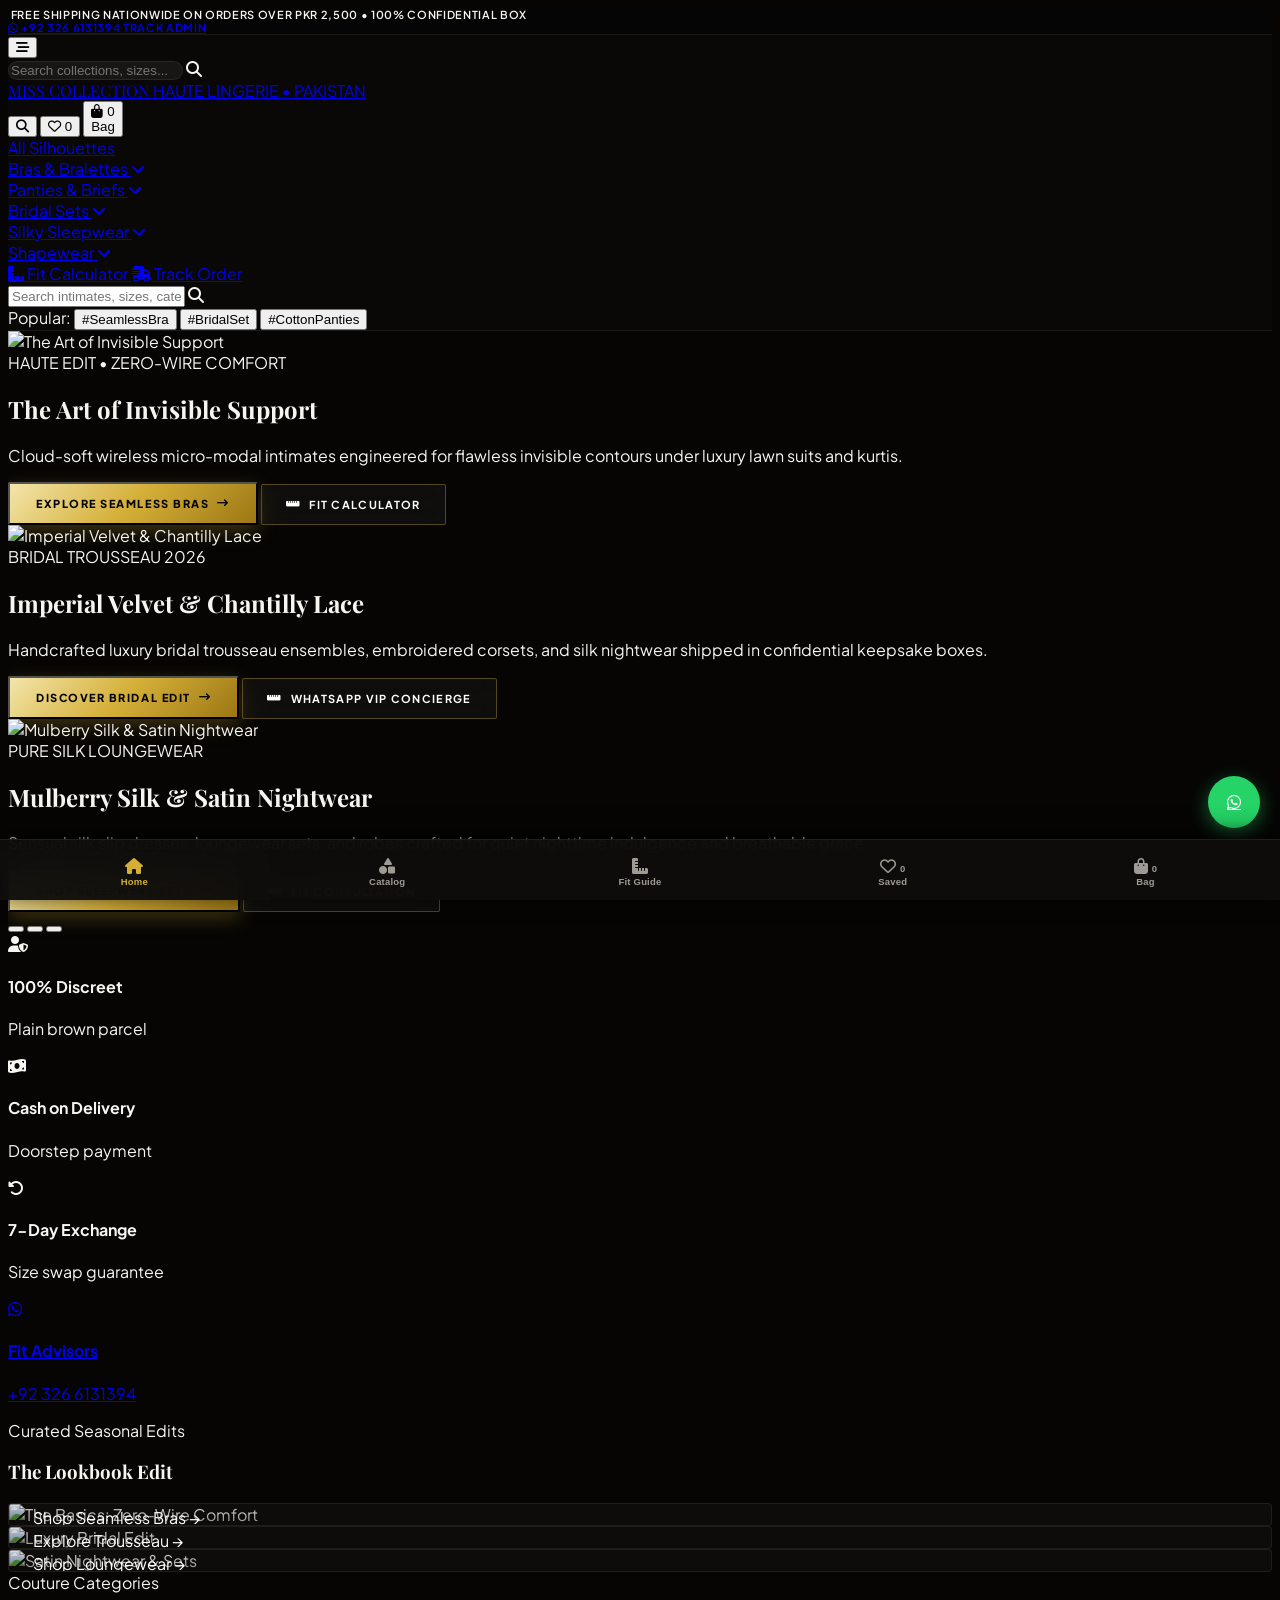
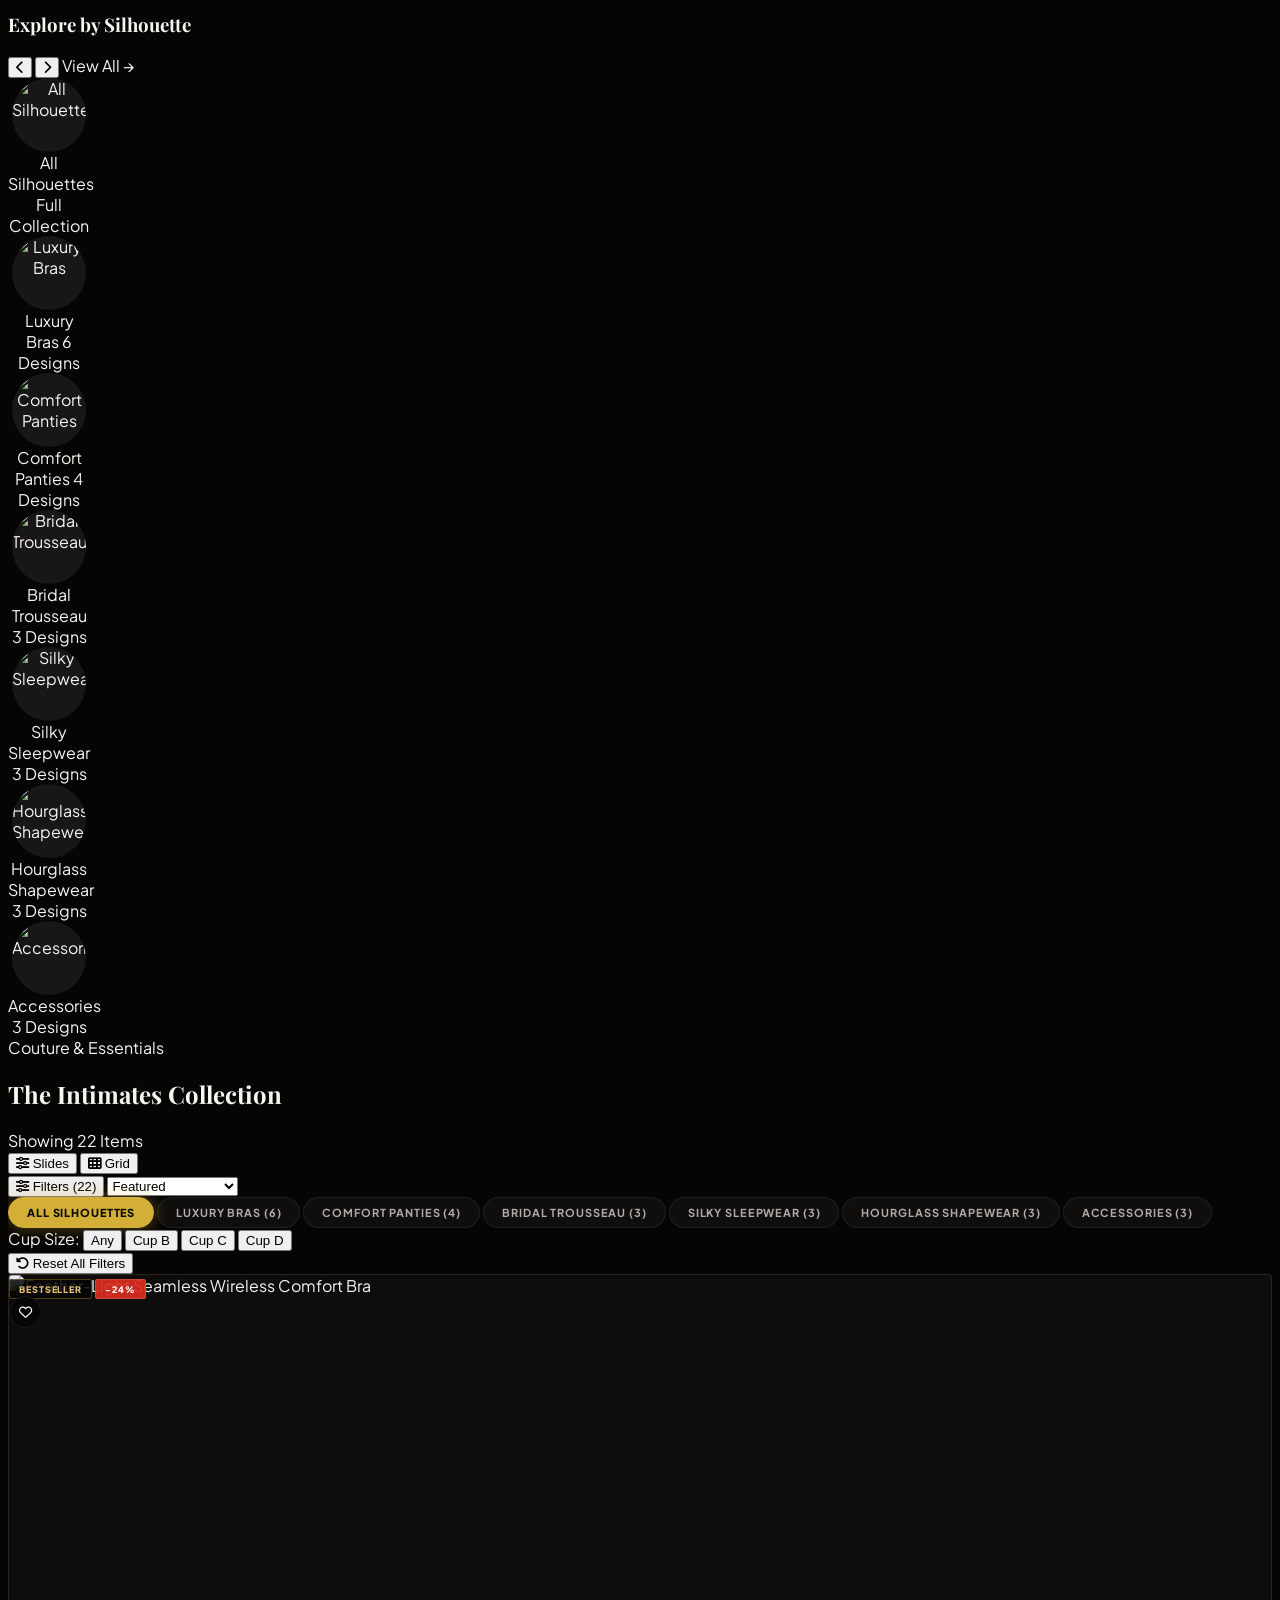
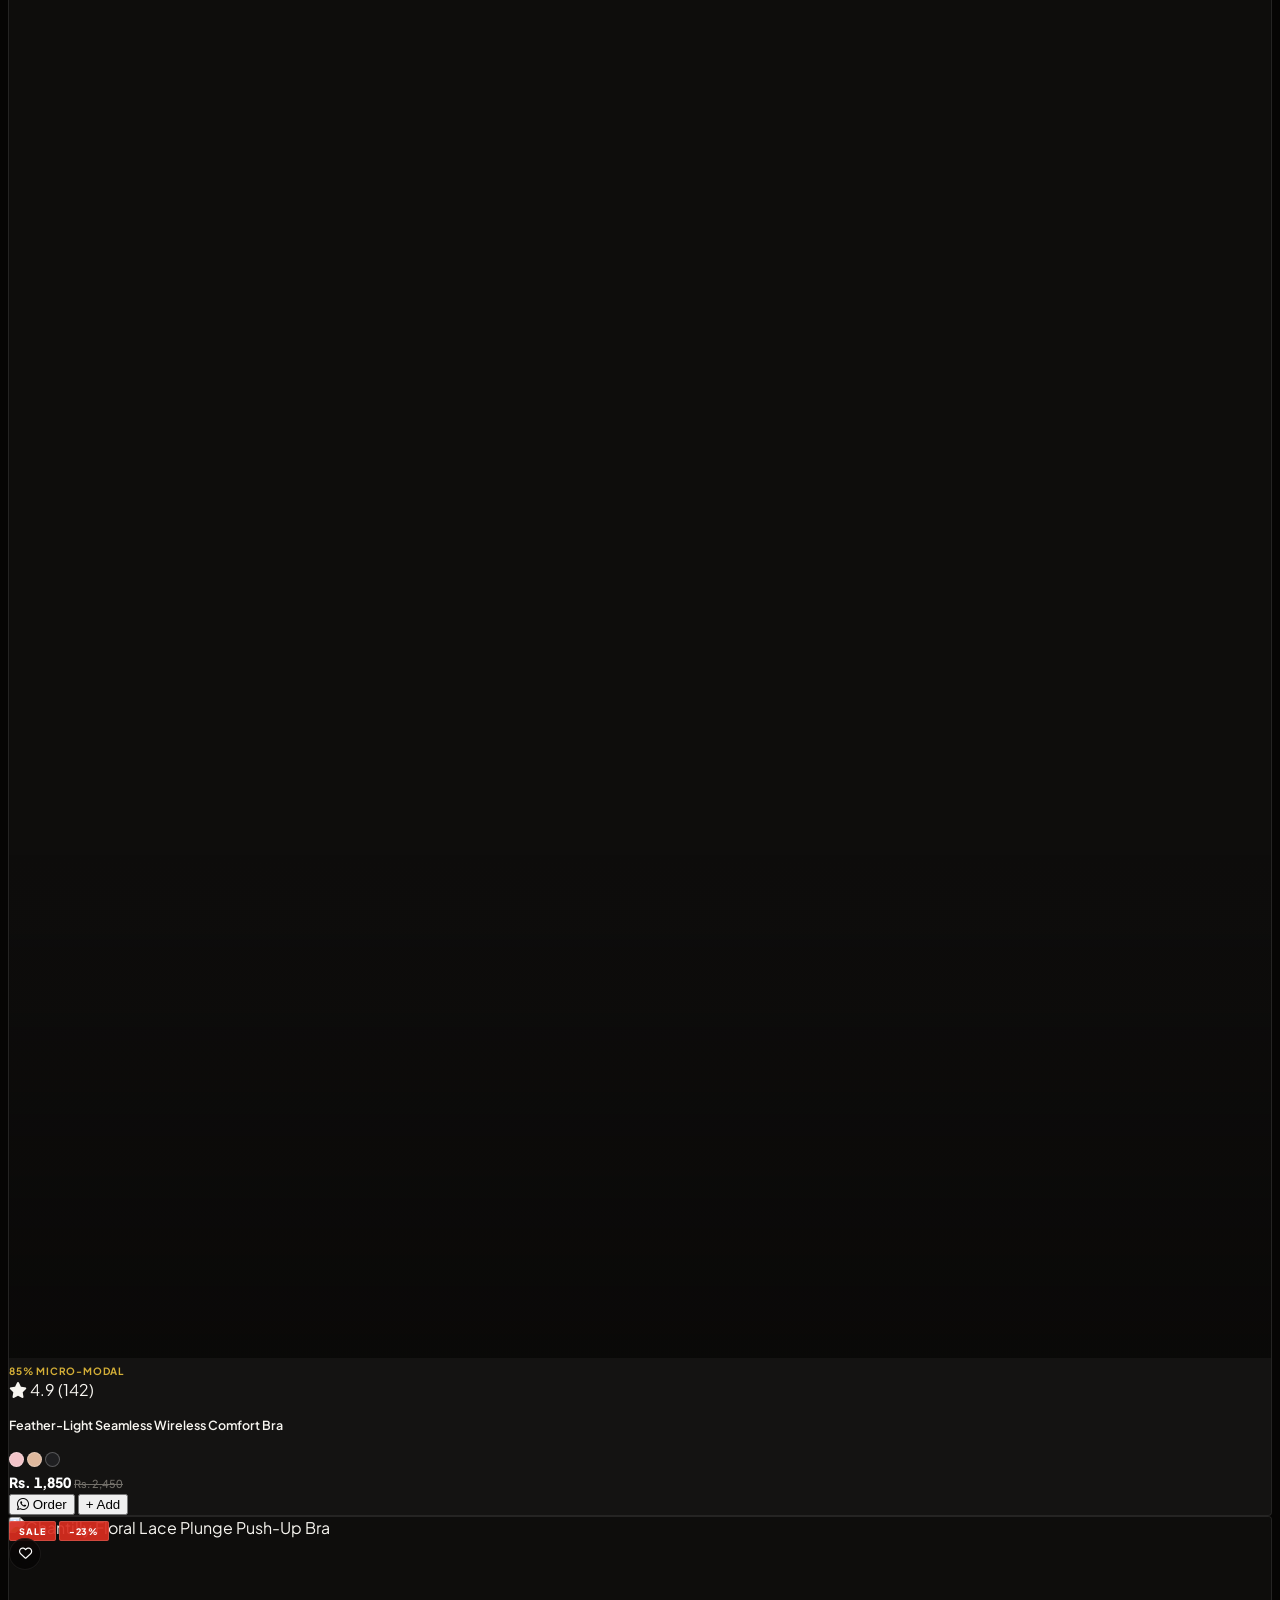
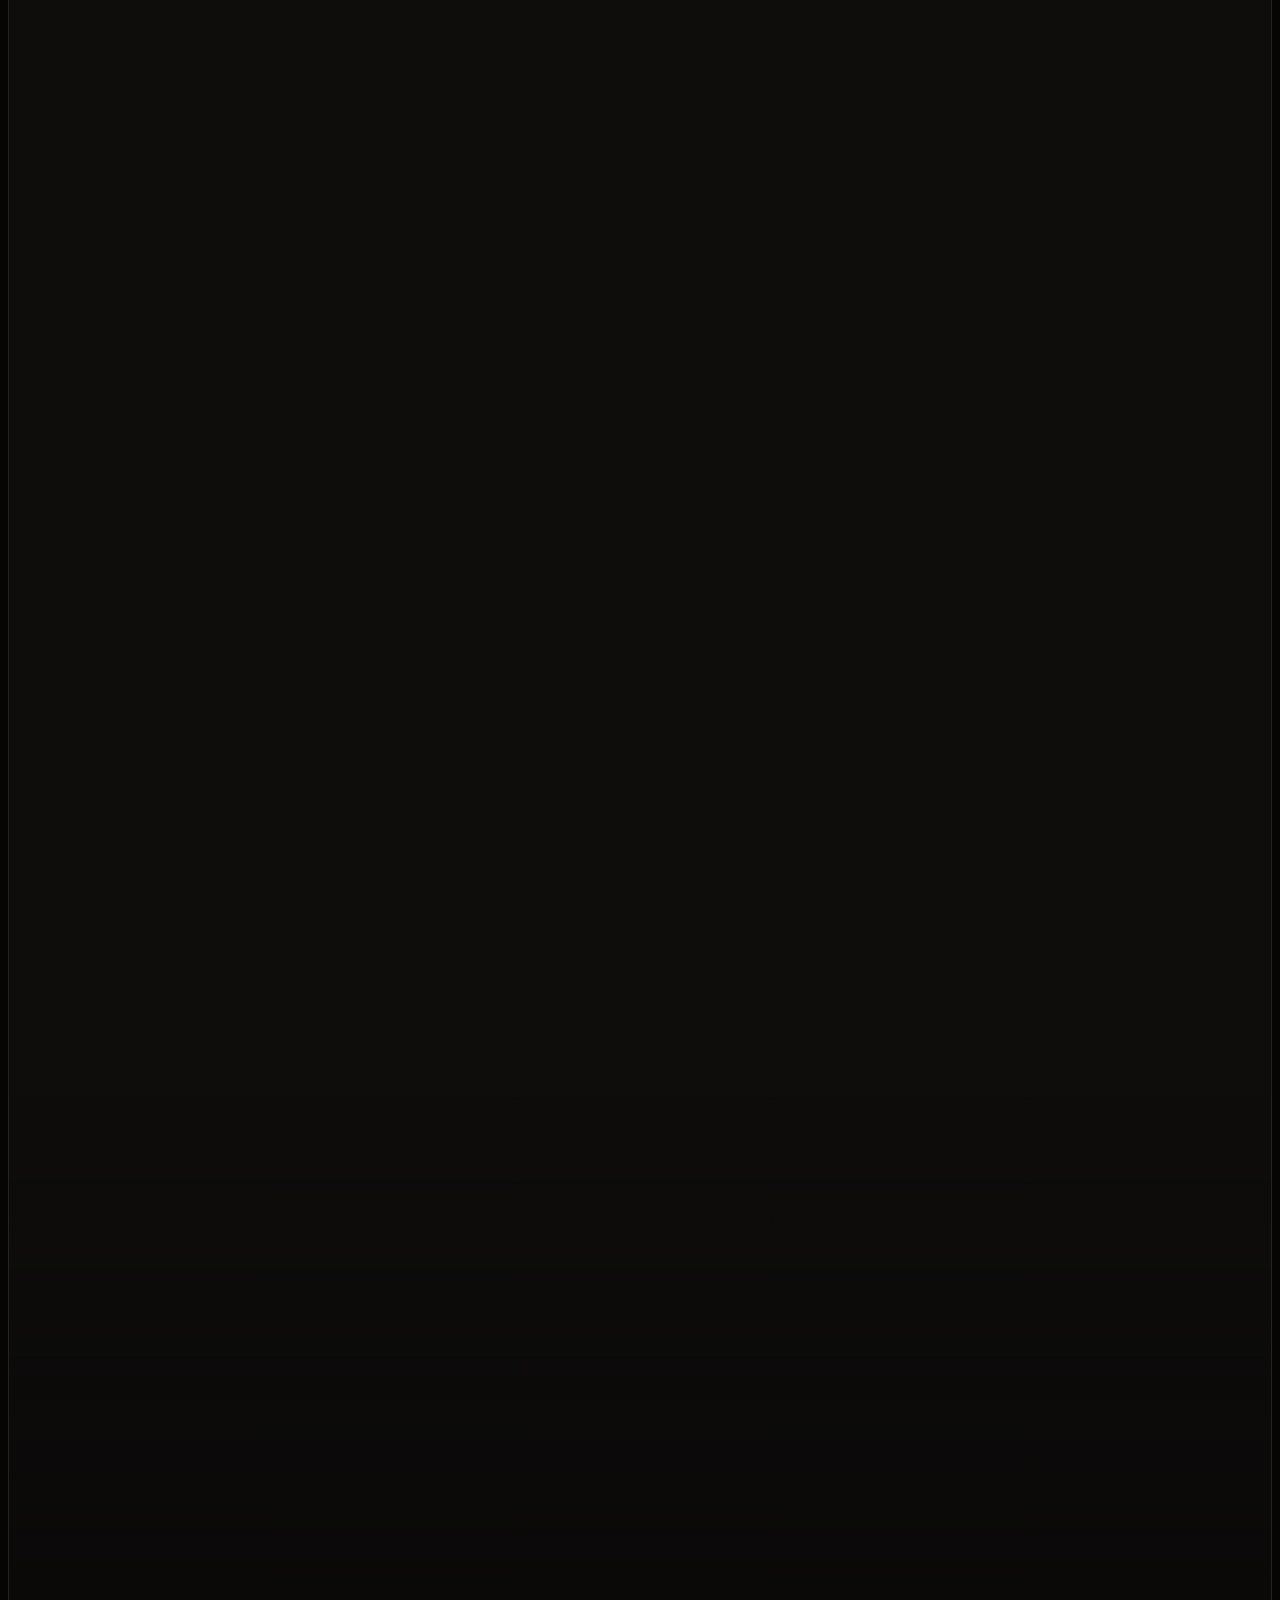
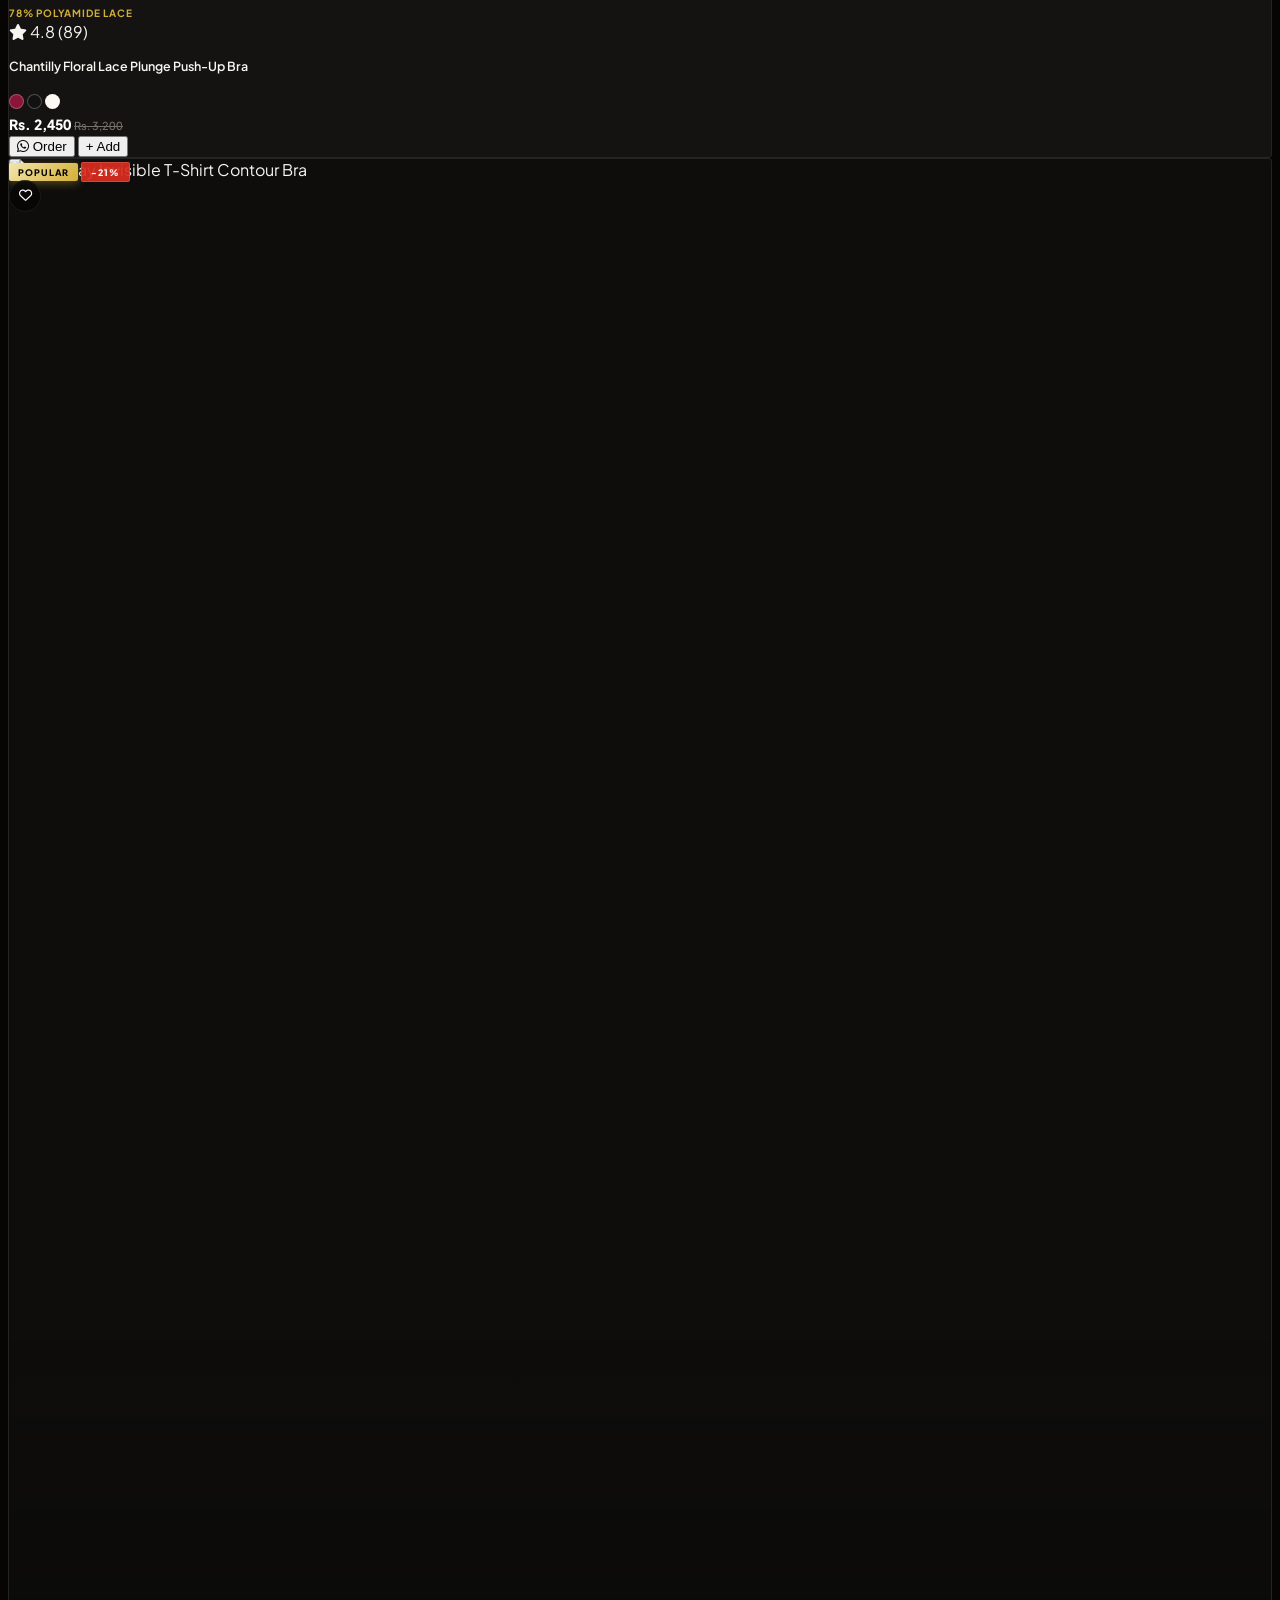
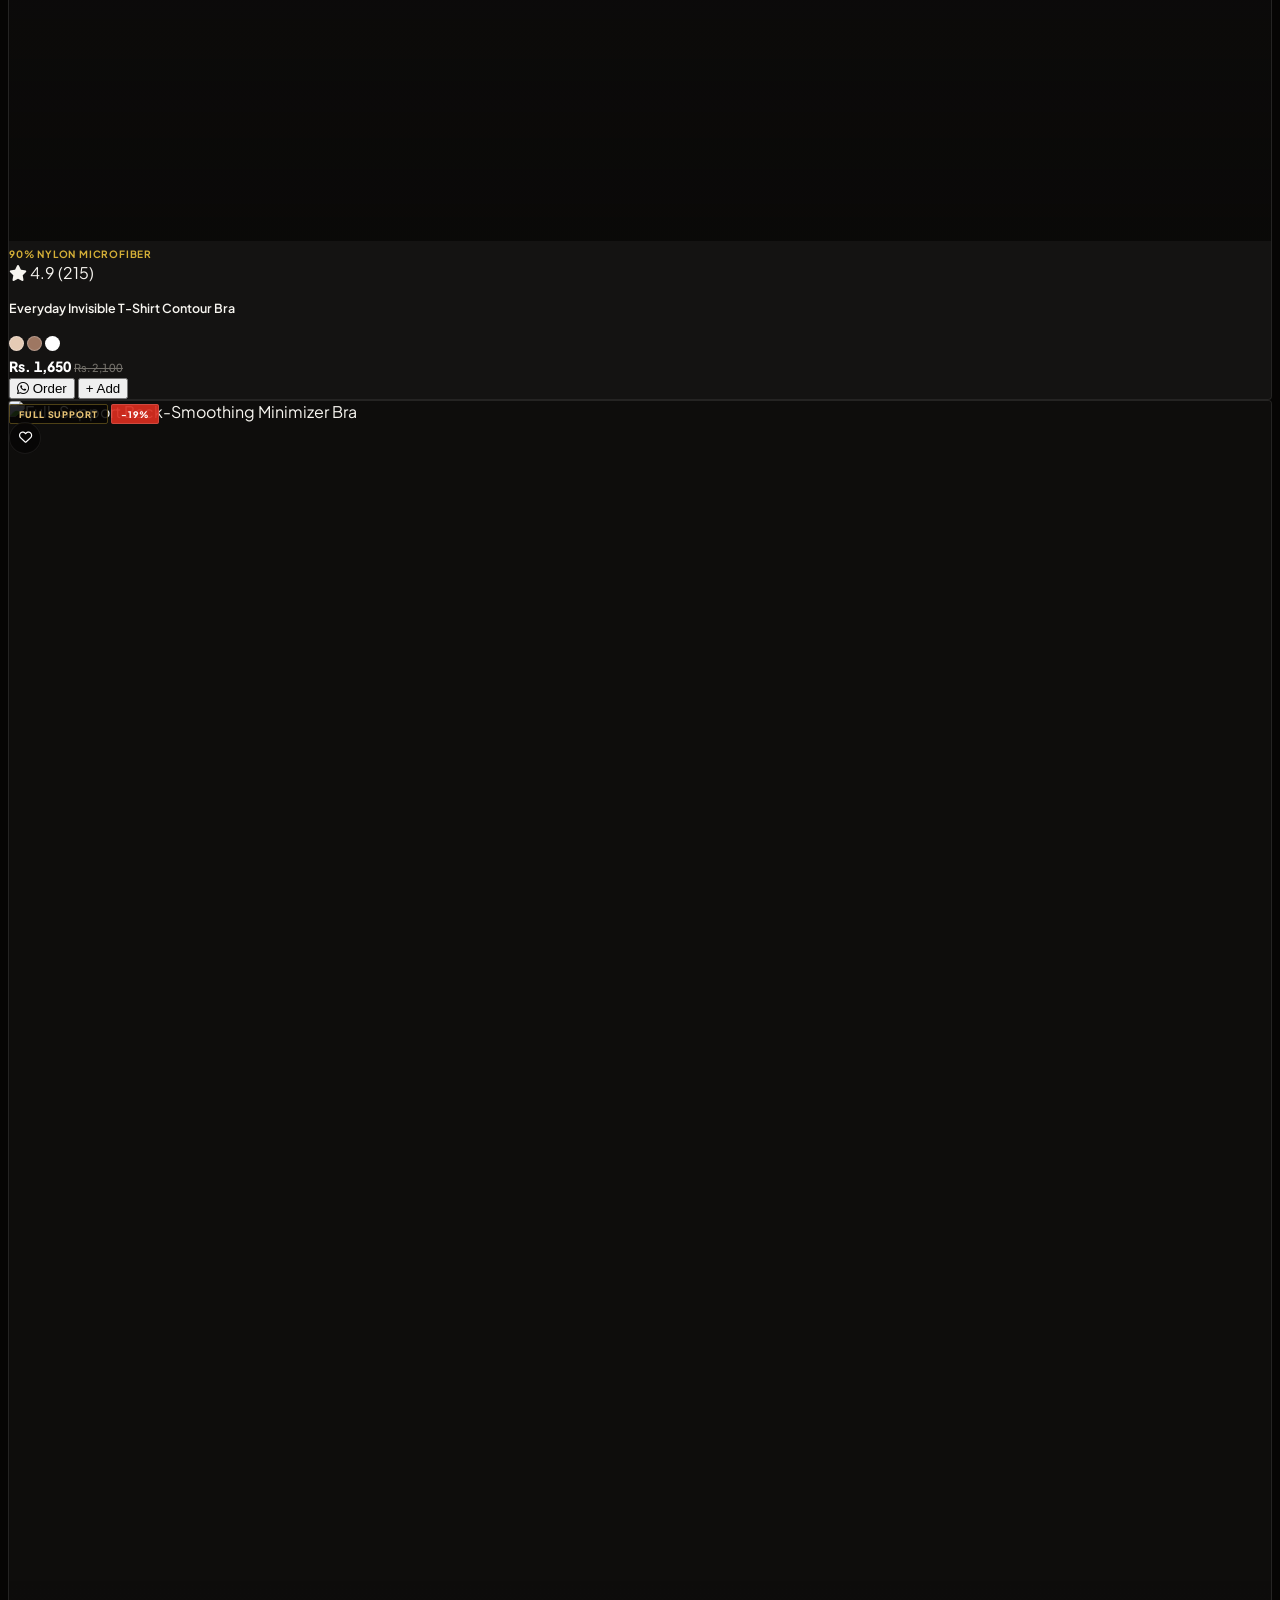
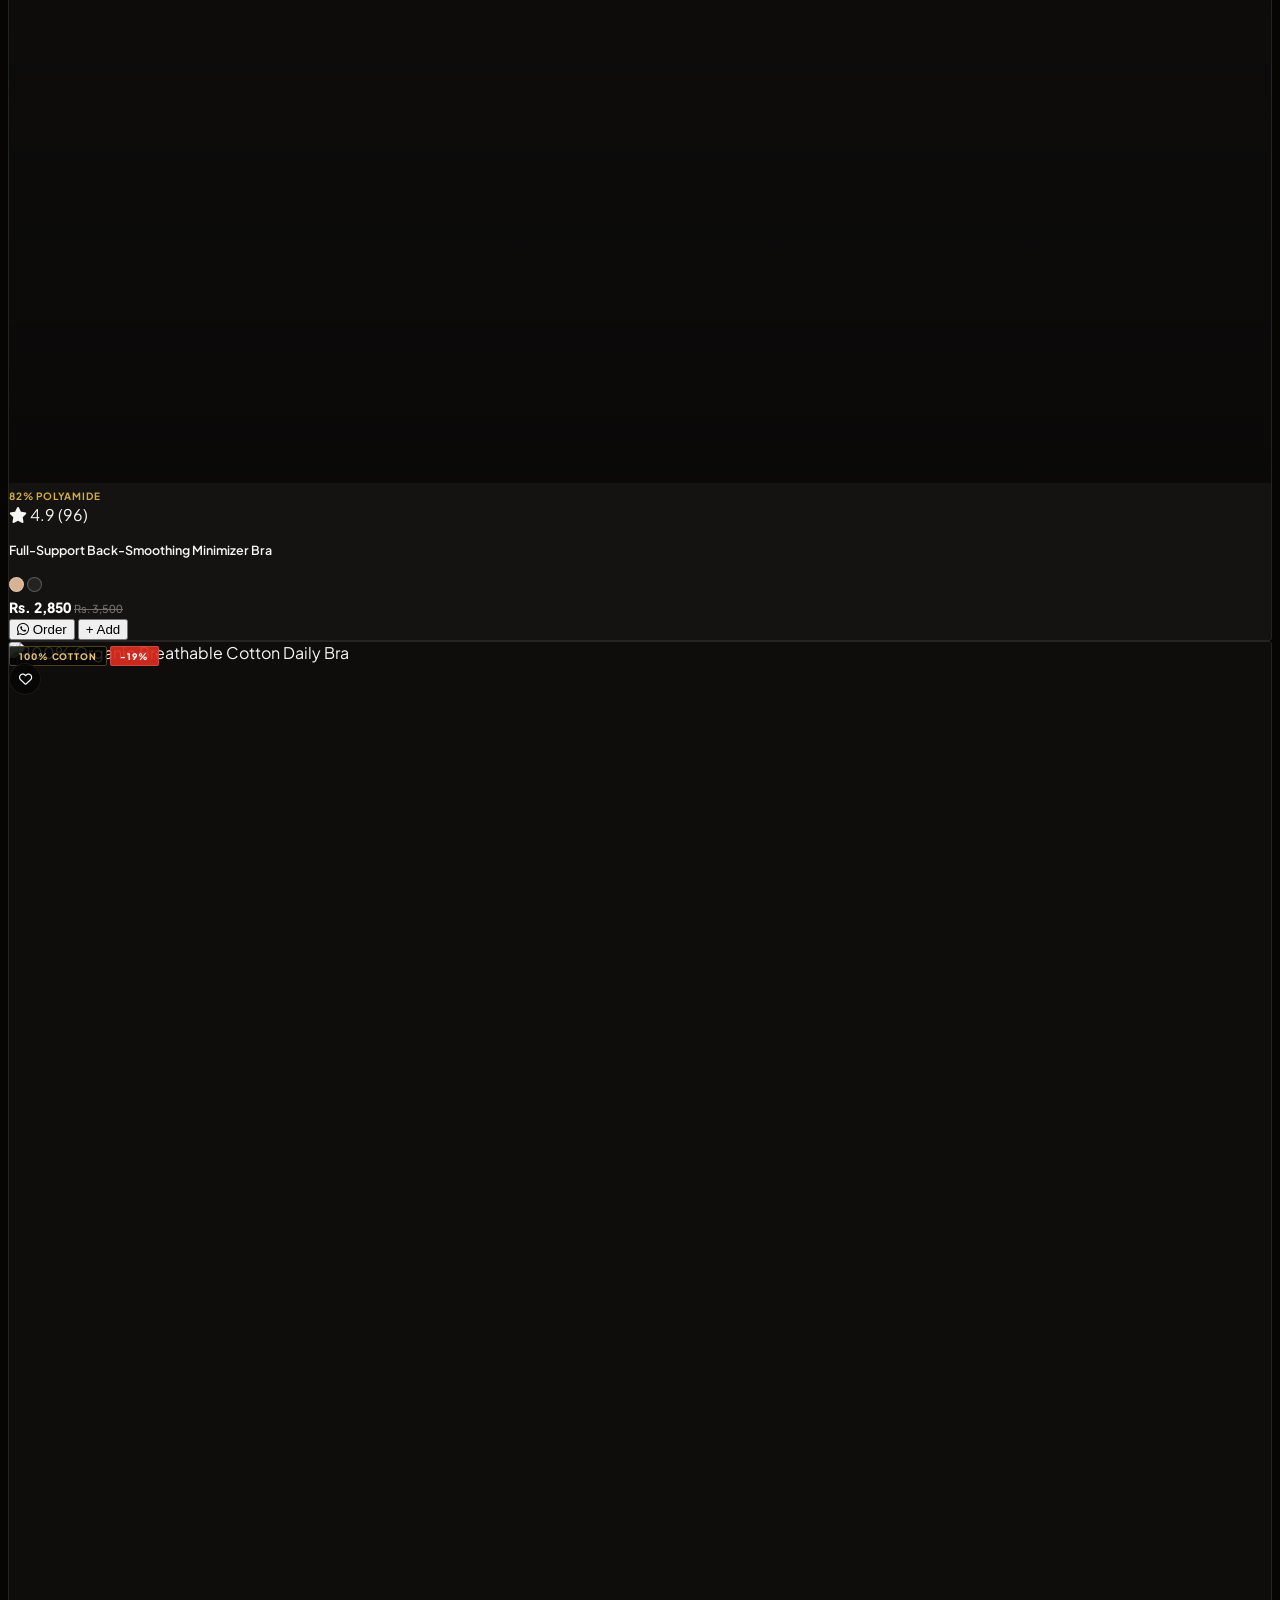
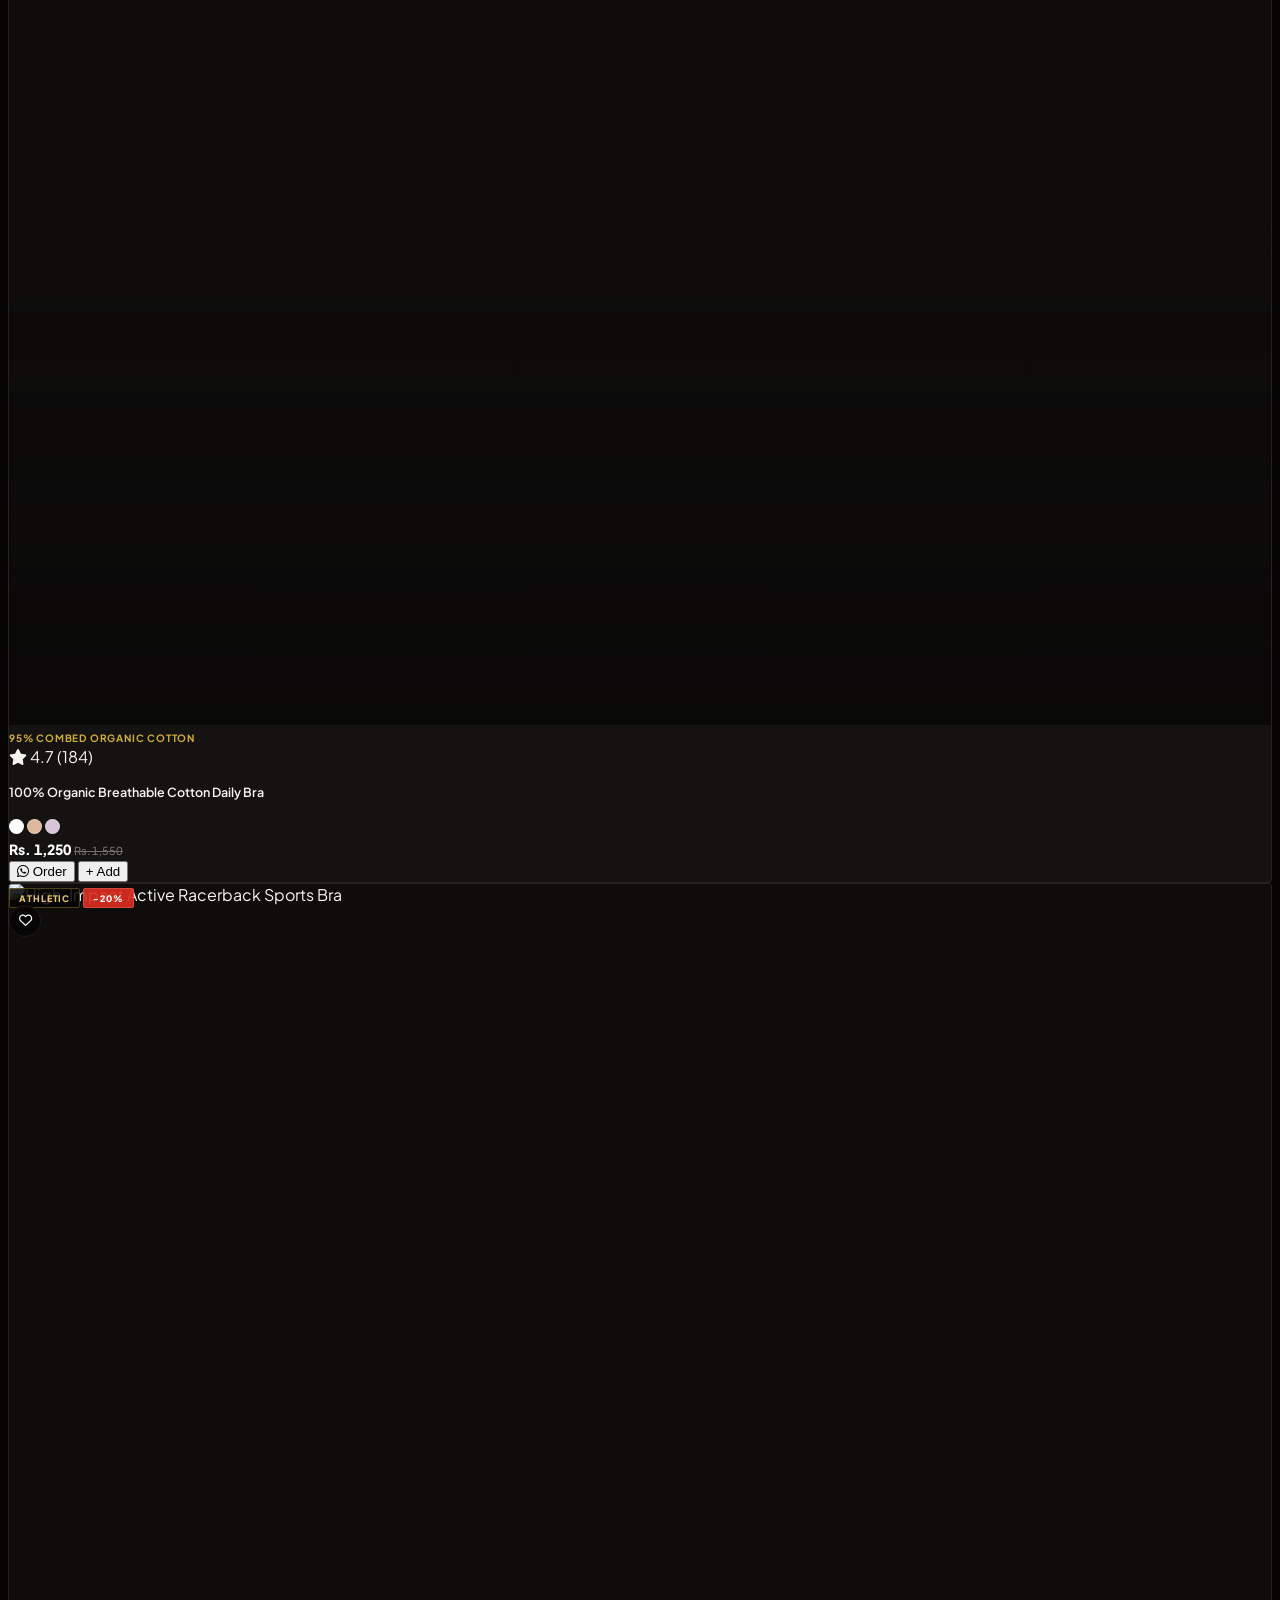
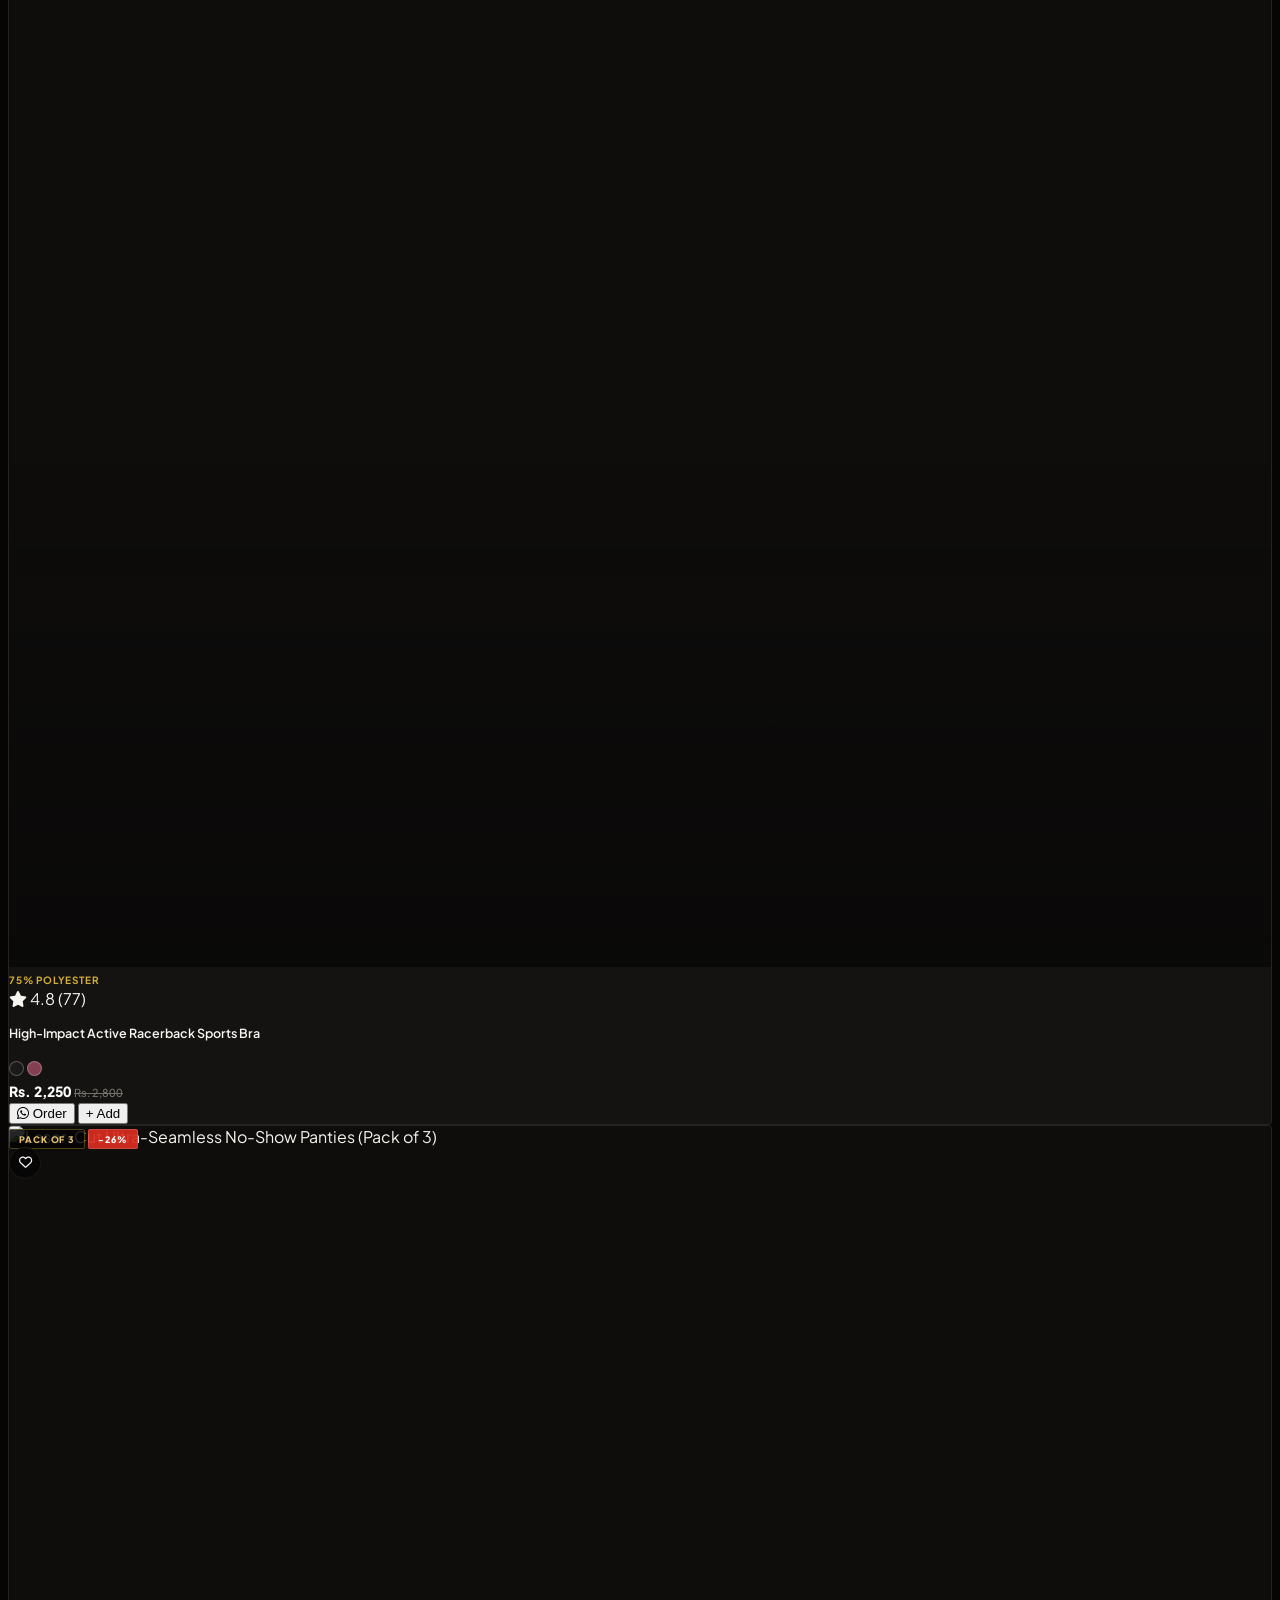
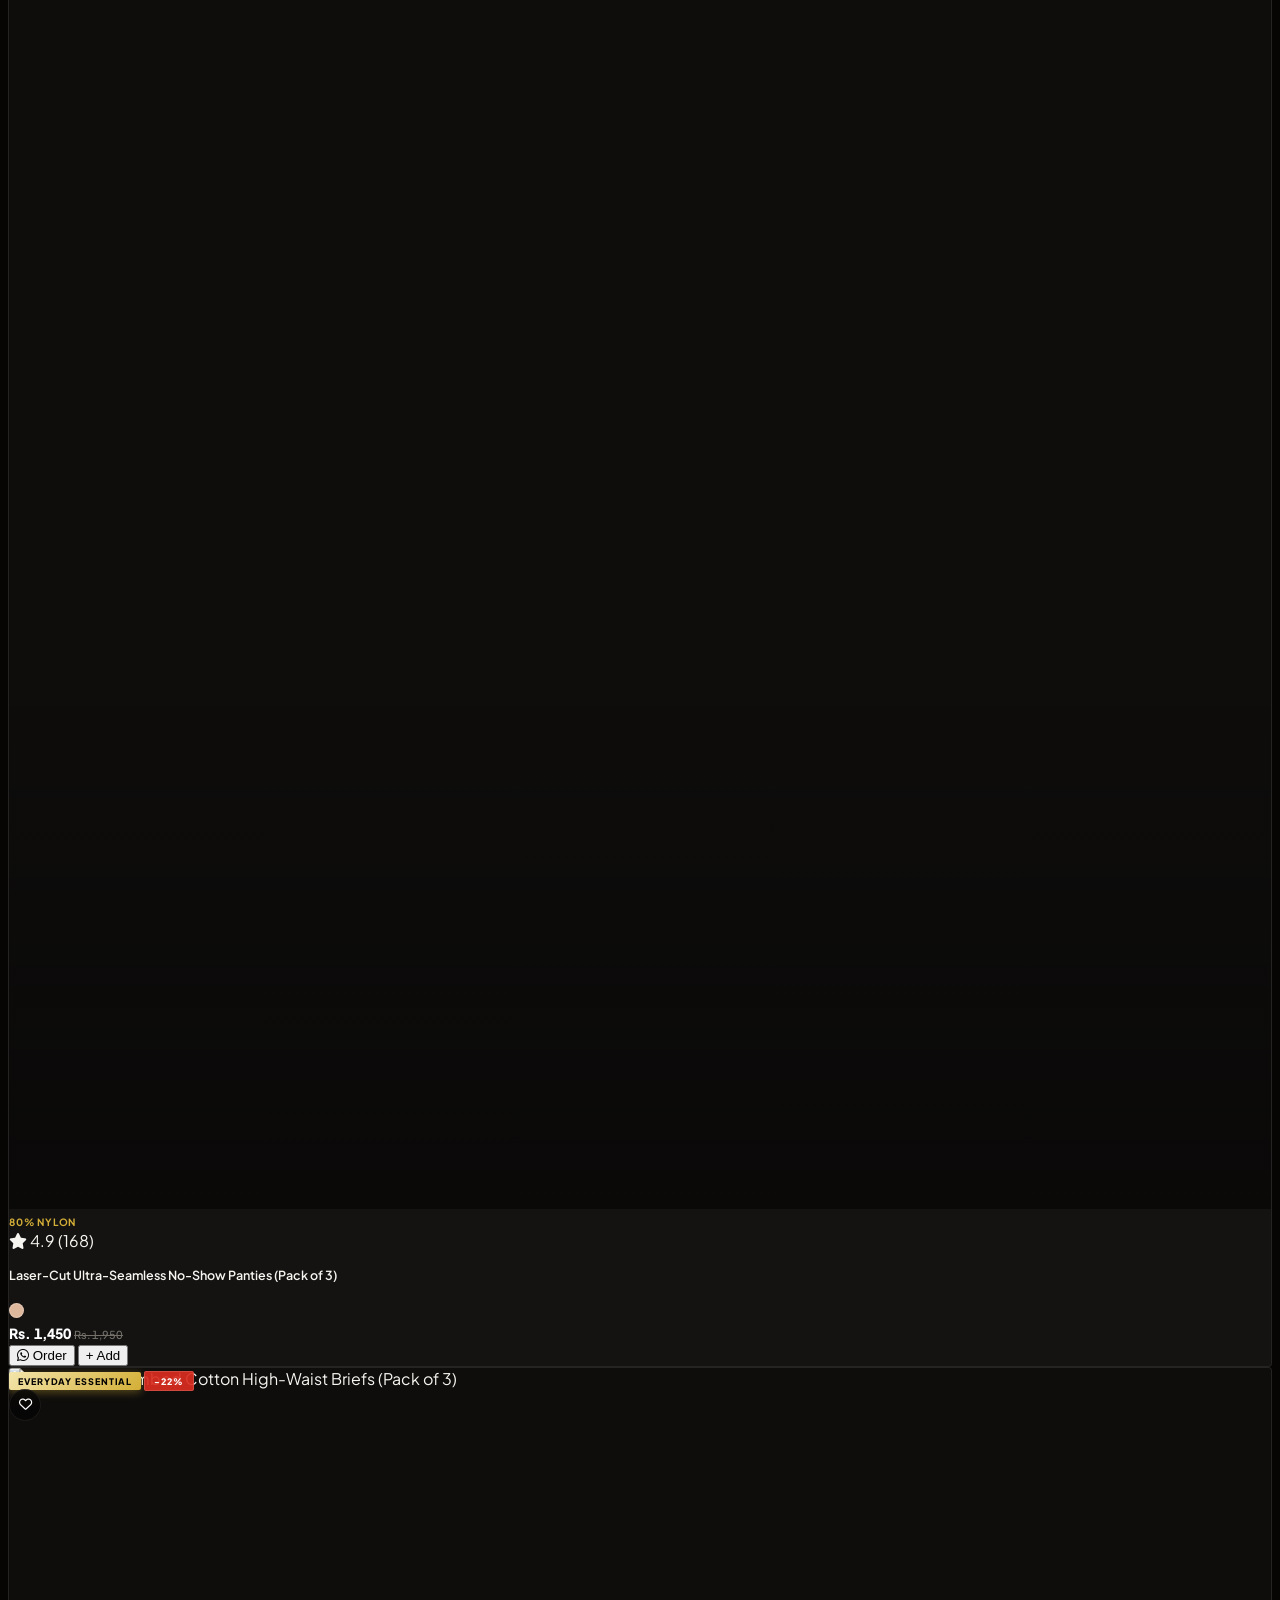
==== commit 5506b148: "feat: complete mobile and iPhone responsiveness suite with safe-area insets, auto-zoom prevention, t" ====
--- a/index.html
+++ b/index.html
@@ -23,28 +23,28 @@
   <!-- =========================================================================
        1. TOP ANNOUNCEMENT TICKER (Midnight Noir Strip with Sparkles)
        ========================================================================= -->
-  <div class="announcement-ticker py-2 px-3 sm:px-6 relative z-40">
-    <div class="max-w-7xl mx-auto flex items-center justify-between text-[11px]">
+  <div class="announcement-ticker py-1.5 sm:py-2 px-2.5 sm:px-6 relative z-40">
+    <div class="max-w-7xl mx-auto flex items-center justify-between text-[10px] sm:text-[11px]">
       
       <!-- Announcement Message -->
-      <div class="flex items-center gap-2 overflow-hidden">
-        <span class="px-2.5 py-0.5 rounded bg-[#D4AF37]/20 text-[#D4AF37] font-extrabold uppercase tracking-widest text-[9px] border border-[#D4AF37]/40 shrink-0 flex items-center gap-1 shadow-xs">
-          <i class="fa-solid fa-sparkles sparkle-icon"></i> Complimentary Delivery
+      <div class="flex items-center gap-1.5 sm:gap-2 overflow-hidden flex-1 mr-2">
+        <span class="px-2 py-0.5 rounded bg-[#D4AF37]/20 text-[#D4AF37] font-extrabold uppercase tracking-widest text-[8px] sm:text-[9px] border border-[#D4AF37]/40 shrink-0 flex items-center gap-1 shadow-xs">
+          <i class="fa-solid fa-sparkles sparkle-icon"></i> Free Shipping
         </span>
         <span class="text-stone-300 truncate font-medium">
-          Free Shipping across Pakistan on orders above PKR 2,500 &bull; 100% Plain Unbranded Confidential Box
+          Nationwide on orders over PKR 2,500 &bull; 100% Confidential Box
         </span>
       </div>
 
       <!-- Quick Actions -->
-      <div class="flex items-center gap-4 shrink-0 font-semibold text-stone-300 text-[11px]">
+      <div class="flex items-center gap-2.5 sm:gap-4 shrink-0 font-semibold text-stone-300 text-[10px] sm:text-[11px]">
         <a href="https://wa.me/923266131394" target="_blank" class="hover:text-emerald-400 transition flex items-center gap-1 text-emerald-400 font-bold" title="WhatsApp Assistance">
-          <i class="fa-brands fa-whatsapp text-sm"></i> <span class="hidden sm:inline">+92 326 6131394</span>
+          <i class="fa-brands fa-whatsapp text-xs sm:text-sm"></i> <span class="hidden sm:inline">+92 326 6131394</span>
         </a>
-        <a href="javascript:void(0)" onclick="App.openOrderTrackingModal()" class="hover:text-white transition">
-          Track Order
+        <a href="javascript:void(0)" onclick="App.openOrderTrackingModal()" class="hover:text-white transition hidden xs:inline">
+          Track
         </a>
-        <a href="admin.html" class="hover:text-white transition text-stone-400 uppercase tracking-widest text-[10px] border-l border-white/20 pl-3">
+        <a href="admin.html" class="hover:text-white transition text-stone-400 uppercase tracking-widest text-[9px] sm:text-[10px] border-l border-white/20 pl-2 sm:pl-3">
           Admin
         </a>
       </div>
@@ -56,13 +56,13 @@
        ========================================================================= -->
   <header class="header-sticky">
     <!-- TIER 1: MAIN LOGO & ACTIONS BAR -->
-    <div class="max-w-7xl mx-auto px-4 sm:px-6 flex items-center justify-between gap-4 py-3 sm:py-4">
+    <div class="max-w-7xl mx-auto px-3 sm:px-6 flex items-center justify-between gap-2 sm:gap-4 py-2 sm:py-3.5">
       
       <!-- Left: Mobile Hamburger & Desktop Search -->
-      <div class="flex items-center gap-3">
+      <div class="flex items-center gap-1.5 sm:gap-3">
         <!-- Mobile Hamburger Button -->
-        <button onclick="App.openMobileNav()" class="lg:hidden p-2 text-stone-300 hover:text-[#D4AF37] transition" aria-label="Open Navigation Menu">
-          <i class="fa-solid fa-bars-staggered text-lg"></i>
+        <button onclick="App.openMobileNav()" class="lg:hidden p-2 text-stone-300 hover:text-[#D4AF37] transition touch-manipulation" aria-label="Open Navigation Menu">
+          <i class="fa-solid fa-bars-staggered text-base sm:text-lg"></i>
         </button>
 
         <!-- Desktop Search Box (Smoked Glass Pill) -->
@@ -81,32 +81,32 @@
 
       <!-- Center: Luxury Brand Mark (Haute Couture Typography) -->
       <a href="index.html" class="flex flex-col items-center text-center select-none group py-0.5">
-        <span class="font-serif-luxury tracking-[0.32em] text-2xl sm:text-3xl md:text-4xl font-normal text-white uppercase transition-all duration-300 group-hover:tracking-[0.36em]">
+        <span class="font-serif-luxury tracking-[0.16em] sm:tracking-[0.28em] md:tracking-[0.32em] text-lg sm:text-2xl md:text-3xl font-normal text-white uppercase transition-all duration-300">
           MISS <span class="text-[#D4AF37] font-semibold">COLLECTION</span>
         </span>
-        <span class="text-[8px] sm:text-[9px] tracking-[0.42em] text-[#D4AF37]/80 uppercase font-medium mt-1">
+        <span class="text-[7.5px] sm:text-[9px] tracking-[0.22em] sm:tracking-[0.42em] text-[#D4AF37]/80 uppercase font-medium mt-0.5">
           HAUTE LINGERIE &bull; PAKISTAN
         </span>
       </a>
 
       <!-- Right: Search (Mobile), Wishlist & Shopping Bag -->
-      <div class="flex items-center gap-1.5 sm:gap-3">
+      <div class="flex items-center gap-1 sm:gap-2">
         
         <!-- Mobile Search Trigger -->
-        <button onclick="document.getElementById('mobileSearchOverlay').classList.toggle('hidden')" class="md:hidden p-2 text-stone-300 hover:text-[#D4AF37] transition" aria-label="Search">
-          <i class="fa-solid fa-magnifying-glass text-lg"></i>
+        <button onclick="document.getElementById('mobileSearchOverlay').classList.toggle('hidden')" class="md:hidden p-2 text-stone-300 hover:text-[#D4AF37] transition touch-manipulation" aria-label="Search">
+          <i class="fa-solid fa-magnifying-glass text-base sm:text-lg"></i>
         </button>
 
         <!-- Wishlist Button -->
-        <button onclick="App.openWishlistDrawer()" class="p-2 text-stone-300 hover:text-[#D4AF37] relative transition" title="Wishlist">
-          <i class="fa-regular fa-heart text-lg"></i>
+        <button onclick="App.openWishlistDrawer()" class="p-2 text-stone-300 hover:text-[#D4AF37] relative transition touch-manipulation" title="Wishlist">
+          <i class="fa-regular fa-heart text-base sm:text-lg"></i>
           <span class="wishlist-count-badge hidden absolute top-0.5 right-0.5 w-4 h-4 bg-[#D4AF37] text-black font-extrabold rounded-full text-[9px] flex items-center justify-center">0</span>
         </button>
 
         <!-- Shopping Bag Trigger -->
-        <button onclick="App.openCartDrawer()" class="p-2 text-stone-300 hover:text-[#D4AF37] relative transition flex items-center gap-1.5" title="Shopping Bag">
+        <button onclick="App.openCartDrawer()" class="p-2 text-stone-300 hover:text-[#D4AF37] relative transition flex items-center gap-1 touch-manipulation" title="Shopping Bag">
           <div class="relative">
-            <i class="fa-solid fa-bag-shopping text-lg"></i>
+            <i class="fa-solid fa-bag-shopping text-base sm:text-lg"></i>
             <span class="cart-count-badge hidden absolute -top-1 -right-1 w-4 h-4 bg-[#D4AF37] text-black font-extrabold rounded-full text-[9px] flex items-center justify-center">0</span>
           </div>
           <span class="hidden sm:inline text-xs font-bold uppercase tracking-wider text-white">Bag</span>
@@ -153,46 +153,46 @@
   <!-- =========================================================================
        4. PRIVACY-FIRST VALUE PROPOSITION (Dark Velvet Panels)
        ========================================================================= -->
-  <section class="bg-[#121110] border-y border-white/5 py-4 px-4 sm:px-6 relative z-10">
-    <div class="max-w-7xl mx-auto grid grid-cols-2 md:grid-cols-4 gap-4 text-left">
+  <section class="bg-[#121110] border-y border-white/5 py-3 sm:py-4 px-3 sm:px-6 relative z-10">
+    <div class="max-w-7xl mx-auto grid grid-cols-2 md:grid-cols-4 gap-2 sm:gap-4 text-left">
       
-      <div class="flex items-center gap-3 p-2 bg-[#181716] rounded border border-white/5">
-        <div class="w-10 h-10 rounded-full bg-[#D4AF37]/15 text-[#D4AF37] flex items-center justify-center shrink-0 text-base">
+      <div class="flex items-center gap-2 sm:gap-3 p-2 sm:p-2.5 bg-[#181716] rounded border border-white/5">
+        <div class="w-8 h-8 sm:w-10 sm:h-10 rounded-full bg-[#D4AF37]/15 text-[#D4AF37] flex items-center justify-center shrink-0 text-xs sm:text-base">
           <i class="fa-solid fa-user-shield"></i>
         </div>
-        <div>
-          <h4 class="text-xs font-bold text-white uppercase tracking-wider">100% Discreet Box</h4>
-          <p class="text-[11px] text-stone-400">Plain brown box, zero sensitive marks</p>
-        </div>
-      </div>
-
-      <div class="flex items-center gap-3 p-2 bg-[#181716] rounded border border-white/5">
-        <div class="w-10 h-10 rounded-full bg-[#D4AF37]/15 text-[#D4AF37] flex items-center justify-center shrink-0 text-base">
+        <div class="overflow-hidden">
+          <h4 class="text-[11px] sm:text-xs font-bold text-white uppercase tracking-wider truncate">100% Discreet</h4>
+          <p class="text-[9.5px] sm:text-[11px] text-stone-400 truncate">Plain brown parcel</p>
+        </div>
+      </div>
+
+      <div class="flex items-center gap-2 sm:gap-3 p-2 sm:p-2.5 bg-[#181716] rounded border border-white/5">
+        <div class="w-8 h-8 sm:w-10 sm:h-10 rounded-full bg-[#D4AF37]/15 text-[#D4AF37] flex items-center justify-center shrink-0 text-xs sm:text-base">
           <i class="fa-solid fa-money-bill-wave"></i>
         </div>
-        <div>
-          <h4 class="text-xs font-bold text-white uppercase tracking-wider">Cash on Delivery</h4>
-          <p class="text-[11px] text-stone-400">Nationwide doorstep payment</p>
-        </div>
-      </div>
-
-      <div class="flex items-center gap-3 p-2 bg-[#181716] rounded border border-white/5">
-        <div class="w-10 h-10 rounded-full bg-[#D4AF37]/15 text-[#D4AF37] flex items-center justify-center shrink-0 text-base">
+        <div class="overflow-hidden">
+          <h4 class="text-[11px] sm:text-xs font-bold text-white uppercase tracking-wider truncate">Cash on Delivery</h4>
+          <p class="text-[9.5px] sm:text-[11px] text-stone-400 truncate">Doorstep payment</p>
+        </div>
+      </div>
+
+      <div class="flex items-center gap-2 sm:gap-3 p-2 sm:p-2.5 bg-[#181716] rounded border border-white/5">
+        <div class="w-8 h-8 sm:w-10 sm:h-10 rounded-full bg-[#D4AF37]/15 text-[#D4AF37] flex items-center justify-center shrink-0 text-xs sm:text-base">
           <i class="fa-solid fa-rotate-left"></i>
         </div>
-        <div>
-          <h4 class="text-xs font-bold text-white uppercase tracking-wider">7-Day Fit Exchange</h4>
-          <p class="text-[11px] text-stone-400">Hygienic size swap policy</p>
-        </div>
-      </div>
-
-      <a href="https://wa.me/923266131394?text=Assalam-o-Alaikum%20Miss%20Collection!%20Mujhe%20fitting%20aur%20order%20ke%20hawale%20se%20help%20chahiye." target="_blank" class="flex items-center gap-3 p-2 bg-[#181716] rounded border border-emerald-500/20 hover:border-emerald-500/40 transition">
-        <div class="w-10 h-10 rounded-full bg-emerald-500/15 text-emerald-400 flex items-center justify-center shrink-0 text-base">
-          <i class="fa-brands fa-whatsapp text-lg"></i>
-        </div>
-        <div>
-          <h4 class="text-xs font-bold text-white uppercase tracking-wider">Female Fit Advisors</h4>
-          <p class="text-[11px] text-emerald-400 font-semibold">+92 326 6131394</p>
+        <div class="overflow-hidden">
+          <h4 class="text-[11px] sm:text-xs font-bold text-white uppercase tracking-wider truncate">7-Day Exchange</h4>
+          <p class="text-[9.5px] sm:text-[11px] text-stone-400 truncate">Size swap guarantee</p>
+        </div>
+      </div>
+
+      <a href="https://wa.me/923266131394?text=Assalam-o-Alaikum%20Miss%20Collection!%20Mujhe%20fitting%20aur%20order%20ke%20hawale%20se%20help%20chahiye." target="_blank" class="flex items-center gap-2 sm:gap-3 p-2 sm:p-2.5 bg-[#181716] rounded border border-emerald-500/20 hover:border-emerald-500/40 transition">
+        <div class="w-8 h-8 sm:w-10 sm:h-10 rounded-full bg-emerald-500/15 text-emerald-400 flex items-center justify-center shrink-0 text-xs sm:text-base">
+          <i class="fa-brands fa-whatsapp text-sm sm:text-lg"></i>
+        </div>
+        <div class="overflow-hidden">
+          <h4 class="text-[11px] sm:text-xs font-bold text-white uppercase tracking-wider truncate">Fit Advisors</h4>
+          <p class="text-[9.5px] sm:text-[11px] text-emerald-400 font-semibold truncate">+92 326 6131394</p>
         </div>
       </a>
 
@@ -285,51 +285,51 @@
   <section id="catalogSection" class="max-w-7xl mx-auto px-4 sm:px-6 py-8 sm:py-12">
     
     <!-- Heading & Mobile Filter Button -->
-    <div class="flex flex-col sm:flex-row sm:items-end justify-between gap-4 pb-5 border-b border-white/10">
+    <div class="flex flex-col sm:flex-row sm:items-end justify-between gap-3 sm:gap-4 pb-4 sm:pb-5 border-b border-white/10">
       <div>
-        <span class="text-[10px] font-semibold uppercase tracking-[0.35em] text-[#D4AF37] block mb-2">Couture & Essentials</span>
-        <h2 class="text-3xl sm:text-4xl md:text-5xl font-serif-luxury font-normal text-white">
+        <span class="text-[9px] sm:text-[10px] font-semibold uppercase tracking-[0.3em] text-[#D4AF37] block mb-1">Couture & Essentials</span>
+        <h2 class="text-2xl sm:text-4xl md:text-5xl font-serif-luxury font-normal text-white">
           The <span class="italic font-light text-[#E6C275]">Intimates</span> Collection
         </h2>
       </div>
 
-      <div class="flex items-center justify-between sm:justify-end gap-3 flex-wrap">
-        <span id="productCountDisplay" class="text-xs text-stone-400 font-medium">Showing Items</span>
+      <div class="flex items-center justify-between sm:justify-end gap-2 sm:gap-3 flex-wrap w-full sm:w-auto">
+        <span id="productCountDisplay" class="text-[11px] sm:text-xs text-stone-400 font-medium">Showing Items</span>
         
         <!-- View Mode Switcher (Slides vs Grid) -->
         <div class="flex items-center bg-[#181716] border border-white/10 rounded-lg p-0.5">
           <button 
             id="viewModeSlideBtn" 
             onclick="App.setViewMode('slide')" 
-            class="px-2.5 py-1 rounded text-[11px] font-bold uppercase tracking-wider transition flex items-center gap-1.5 bg-[#D4AF37] text-[#0A0908]"
+            class="px-2 sm:px-2.5 py-1 rounded text-[10px] sm:text-[11px] font-bold uppercase tracking-wider transition flex items-center gap-1.5 bg-[#D4AF37] text-[#0A0908] touch-manipulation"
             title="Horizontal Sliding Showcase"
           >
-            <i class="fa-solid fa-sliders"></i> Slides
+            <i class="fa-solid fa-sliders text-[9px] sm:text-xs"></i> Slides
           </button>
           <button 
             id="viewModeGridBtn" 
             onclick="App.setViewMode('grid')" 
-            class="px-2.5 py-1 rounded text-[11px] font-bold uppercase tracking-wider transition flex items-center gap-1.5 text-stone-300 hover:text-white"
+            class="px-2 sm:px-2.5 py-1 rounded text-[10px] sm:text-[11px] font-bold uppercase tracking-wider transition flex items-center gap-1.5 text-stone-300 hover:text-white touch-manipulation"
             title="Standard 4-Column Grid"
           >
-            <i class="fa-solid fa-table-cells"></i> Grid
+            <i class="fa-solid fa-table-cells text-[9px] sm:text-xs"></i> Grid
           </button>
         </div>
 
         <!-- Mobile Filter Button Trigger -->
         <button 
           onclick="App.openFilterDrawer()" 
-          class="sm:hidden px-3.5 py-1.5 bg-[#181716] border border-white/10 text-white text-xs font-bold rounded flex items-center gap-1.5 shadow-sm uppercase tracking-wider hover:border-[#D4AF37]/50"
+          class="sm:hidden px-2.5 py-1 bg-[#181716] border border-white/10 text-white text-[11px] font-bold rounded flex items-center gap-1.5 shadow-sm uppercase tracking-wider hover:border-[#D4AF37]/50 touch-manipulation"
         >
           <i class="fa-solid fa-sliders text-[#D4AF37]"></i> Filters <span id="mobileFilterBtnCount" class="text-[#D4AF37] font-normal"></span>
         </button>
 
         <!-- Sorting dropdown (Khaadi style) -->
-        <select id="catalogSortSelect" class="text-xs font-semibold bg-[#181716] border border-white/10 rounded px-3 py-1.5 text-stone-200 focus:outline-none focus:border-[#D4AF37]">
-          <option value="featured">Featured Intimates</option>
+        <select id="catalogSortSelect" class="text-[11px] sm:text-xs font-semibold bg-[#181716] border border-white/10 rounded px-2.5 py-1 text-stone-200 focus:outline-none focus:border-[#D4AF37] max-w-[130px] sm:max-w-none">
+          <option value="featured">Featured</option>
           <option value="price-low">Price: Low to High</option>
           <option value="price-high">Price: High to Low</option>
-          <option value="rating">Top Customer Rated</option>
+          <option value="rating">Top Rated</option>
           <option value="reviews">Most Reviewed</option>
         </select>
       </div>
@@ -552,34 +552,34 @@
   </a>
 
   <!-- Mobile iOS Bottom Navigation Bar -->
-  <div class="mobile-bottom-nav md:hidden fixed bottom-0 left-0 right-0 bg-[#100F0E]/95 backdrop-blur-md border-t border-white/10 pt-2 px-4 z-40 flex items-center justify-around shadow-2xl">
-    <button onclick="window.scrollTo({top: 0, behavior: 'smooth'})" class="flex flex-col items-center gap-1 text-stone-400 hover:text-[#D4AF37] transition">
-      <i class="fa-solid fa-house text-sm"></i>
-      <span class="text-[10px] font-medium">Home</span>
+  <nav class="mobile-bottom-nav md:hidden" aria-label="Mobile Bottom Navigation">
+    <button onclick="window.scrollTo({top: 0, behavior: 'smooth'})" class="mobile-nav-tab active" title="Home">
+      <i class="fa-solid fa-house"></i>
+      <span>Home</span>
     </button>
-    <button onclick="App.filterByCategory('bras')" class="flex flex-col items-center gap-1 text-stone-400 hover:text-[#D4AF37] transition">
-      <i class="fa-solid fa-shapes text-sm"></i>
-      <span class="text-[10px] font-medium">Catalog</span>
+    <button onclick="App.filterByCategory('bras')" class="mobile-nav-tab" title="Catalog">
+      <i class="fa-solid fa-shapes"></i>
+      <span>Catalog</span>
     </button>
-    <button onclick="App.openBraCalculatorModal()" class="flex flex-col items-center gap-1 text-[#D4AF37] font-bold">
-      <i class="fa-solid fa-ruler-combined text-sm"></i>
-      <span class="text-[10px]">Fit Guide</span>
+    <button onclick="App.openBraCalculatorModal()" class="mobile-nav-tab text-[#D4AF37]" title="Bra Fit Guide">
+      <i class="fa-solid fa-ruler-combined"></i>
+      <span>Fit Guide</span>
     </button>
-    <button onclick="App.openWishlistDrawer()" class="flex flex-col items-center gap-1 text-stone-400 hover:text-[#D4AF37] relative transition">
-      <div class="relative">
-        <i class="fa-regular fa-heart text-sm"></i>
-        <span class="wishlist-count-badge hidden absolute -top-1 -right-2 w-3.5 h-3.5 bg-rose-600 text-white rounded-full text-[8px] font-bold flex items-center justify-center">0</span>
-      </div>
-      <span class="text-[10px] font-medium">Saved</span>
+    <button onclick="App.openWishlistDrawer()" class="mobile-nav-tab relative" title="Wishlist">
+      <div class="relative inline-flex">
+        <i class="fa-regular fa-heart"></i>
+        <span class="wishlist-count-badge hidden absolute -top-1.5 -right-2.5 w-3.5 h-3.5 bg-[#D4AF37] text-black rounded-full text-[8px] font-extrabold flex items-center justify-center">0</span>
+      </div>
+      <span>Saved</span>
     </button>
-    <button onclick="App.openCartDrawer()" class="flex flex-col items-center gap-1 text-stone-400 hover:text-[#D4AF37] relative transition">
-      <div class="relative">
-        <i class="fa-solid fa-bag-shopping text-sm"></i>
-        <span class="cart-count-badge hidden absolute -top-1 -right-2 w-3.5 h-3.5 bg-rose-600 text-white rounded-full text-[8px] font-bold flex items-center justify-center">0</span>
-      </div>
-      <span class="text-[10px] font-medium">Bag</span>
+    <button onclick="App.openCartDrawer()" class="mobile-nav-tab relative" title="Shopping Bag">
+      <div class="relative inline-flex">
+        <i class="fa-solid fa-bag-shopping"></i>
+        <span class="cart-count-badge hidden absolute -top-1.5 -right-2.5 w-3.5 h-3.5 bg-[#D4AF37] text-black rounded-full text-[8px] font-extrabold flex items-center justify-center">0</span>
+      </div>
+      <span>Bag</span>
     </button>
-  </div>
+  </nav>
 
   <!-- =========================================================================
        12. DRAWERS & MODALS CONTAINER
@@ -811,7 +811,7 @@
   <!-- G. BRA SIZE CALCULATOR WIZARD MODAL -->
   <div id="braCalculatorModalBackdrop" class="modal-backdrop">
     <div class="modal-content max-w-lg">
-      <div class="p-6">
+      <div class="p-4 sm:p-6">
         <div class="flex items-center justify-between pb-3 border-b border-white/10">
           <div class="flex items-center gap-2">
             <i class="fa-solid fa-ruler-combined text-[#D4AF37] text-lg"></i>
@@ -877,7 +877,7 @@
   <!-- H. EXPRESS PAKISTANI CHECKOUT MODAL -->
   <div id="checkoutModalBackdrop" class="modal-backdrop">
     <div class="modal-content max-w-2xl">
-      <div class="p-6">
+      <div class="p-4 sm:p-6">
         <div class="flex items-center justify-between pb-3 border-b border-white/10">
           <div class="flex items-center gap-2">
             <i class="fa-solid fa-lock text-[#D4AF37] text-lg"></i>
@@ -968,7 +968,7 @@
   <!-- J. ORDER TRACKING LOOKUP MODAL -->
   <div id="orderTrackingModalBackdrop" class="modal-backdrop">
     <div class="modal-content max-w-md">
-      <div class="p-6">
+      <div class="p-4 sm:p-6">
         <div class="flex items-center justify-between pb-3 border-b border-white/10">
           <div class="flex items-center gap-2">
             <i class="fa-solid fa-truck-fast text-[#D4AF37] text-lg"></i>
--- a/css/styles.css
+++ b/css/styles.css
@@ -42,12 +42,20 @@
   --shadow-card: 0 12px 35px rgba(0, 0, 0, 0.85);
   --shadow-drawer: -15px 0 50px rgba(0, 0, 0, 0.95);
   --shadow-gold: 0 0 25px rgba(212, 175, 55, 0.22);
+
+  /* iOS / Mobile Viewport Safe Areas */
+  --sat: env(safe-area-inset-top, 0px);
+  --sar: env(safe-area-inset-right, 0px);
+  --sab: env(safe-area-inset-bottom, 0px);
+  --sal: env(safe-area-inset-left, 0px);
 }
 
 html {
   scroll-behavior: smooth;
   touch-action: manipulation;
   -webkit-text-size-adjust: 100%;
+  max-width: 100vw;
+  overflow-x: hidden;
 }
 
 body {
@@ -56,8 +64,31 @@
   background-color: var(--noir-bg);
   -webkit-font-smoothing: antialiased;
   -moz-osx-font-smoothing: grayscale;
+  max-width: 100vw;
   overflow-x: hidden;
   position: relative;
+  -webkit-overflow-scrolling: touch;
+}
+
+/* iOS Safari Auto-Zoom Fix on Input Focus (Inputs < 16px cause automatic zoom on iPhone) */
+@media screen and (max-width: 768px) {
+  input[type="text"],
+  input[type="number"],
+  input[type="email"],
+  input[type="tel"],
+  input[type="password"],
+  input[type="search"],
+  select,
+  textarea {
+    font-size: 16px !important;
+  }
+}
+
+/* Mobile Safe Area Bottom Padding for Body */
+@media screen and (max-width: 767px) {
+  body {
+    padding-bottom: calc(72px + var(--sab)) !important;
+  }
 }
 
 h1, h2, h3, h4, h5, h6, .font-heading {
@@ -594,13 +625,65 @@
   }
 }
 
+/* Category Story Circles (Stories Slider) */
+.category-circle-item {
+  width: 68px;
+  min-width: 68px;
+  max-width: 68px;
+  text-align: center;
+  flex-shrink: 0;
+  cursor: pointer;
+  -webkit-tap-highlight-color: transparent;
+}
+@media (min-width: 640px) {
+  .category-circle-item {
+    width: 82px;
+    min-width: 82px;
+    max-width: 82px;
+  }
+}
+.category-circle-img-wrapper {
+  width: 58px;
+  height: 58px;
+  margin: 0 auto;
+  border-radius: 9999px;
+  overflow: hidden;
+  position: relative;
+  background: #181716;
+  display: flex;
+  align-items: center;
+  justify-content: center;
+}
+@media (min-width: 640px) {
+  .category-circle-img-wrapper {
+    width: 74px;
+    height: 74px;
+  }
+}
+.category-circle-img {
+  width: 100%;
+  height: 100%;
+  object-fit: cover;
+  border-radius: 9999px;
+  display: block;
+  user-select: none;
+  -webkit-user-drag: none;
+}
+
 /* Horizontal Sliding Showcase Card & Utility */
 .product-card-slide {
-  width: 245px;
-  min-width: 245px;
-  max-width: 245px;
+  width: 215px;
+  min-width: 215px;
+  max-width: 215px;
   flex-shrink: 0;
   scroll-snap-align: start;
+}
+@media (min-width: 480px) {
+  .product-card-slide {
+    width: 245px;
+    min-width: 245px;
+    max-width: 245px;
+  }
 }
 @media (min-width: 640px) {
   .product-card-slide {
@@ -623,6 +706,16 @@
 .scrollbar-hide {
   -ms-overflow-style: none;
   scrollbar-width: none;
+  -webkit-overflow-scrolling: touch;
+}
+
+/* Horizontal Track Momentum Touch Scrolling */
+#categoryCirclesContainer,
+#categoryFilterPillsContainer,
+.category-slide-showcase-row div[id^="slider-cat-"] {
+  -webkit-overflow-scrolling: touch;
+  scroll-snap-type: x proximity;
+  overscroll-behavior-x: contain;
 }
 
 /* Product Card Details Typography */
@@ -916,3 +1009,122 @@
 .toast-notification.show {
   transform: translateX(-50%) translateY(0);
 }
+
+/* ==========================================================================
+   MOBILE & IPHONE DEDICATED RESPONSIVE SUITE
+   ========================================================================== */
+
+/* Mobile Bottom Navigation Bar */
+.mobile-bottom-nav {
+  position: fixed;
+  bottom: 0;
+  left: 0;
+  right: 0;
+  background: rgba(14, 13, 12, 0.96);
+  backdrop-filter: blur(20px);
+  -webkit-backdrop-filter: blur(20px);
+  border-top: 1px solid rgba(255, 255, 255, 0.08);
+  height: calc(56px + var(--sab));
+  padding-bottom: var(--sab);
+  padding-top: 4px;
+  padding-left: 8px;
+  padding-right: 8px;
+  z-index: 45;
+  display: flex;
+  align-items: center;
+  justify-content: space-around;
+  box-shadow: 0 -4px 25px rgba(0, 0, 0, 0.8);
+}
+
+.mobile-nav-tab {
+  display: flex;
+  flex-direction: column;
+  align-items: center;
+  justify-content: center;
+  flex: 1;
+  max-width: 72px;
+  min-height: 46px;
+  padding: 3px 2px;
+  color: #9E9B95;
+  transition: color 0.2s ease, transform 0.15s ease;
+  user-select: none;
+  -webkit-tap-highlight-color: transparent;
+  background: transparent;
+  border: none;
+  cursor: pointer;
+}
+.mobile-nav-tab:active {
+  transform: scale(0.92);
+}
+.mobile-nav-tab.active,
+.mobile-nav-tab:hover {
+  color: var(--noir-gold);
+}
+.mobile-nav-tab i {
+  font-size: 16px;
+  margin-bottom: 2px;
+}
+.mobile-nav-tab span {
+  font-size: 9.5px;
+  font-weight: 600;
+  letter-spacing: 0.02em;
+}
+
+@media (max-width: 640px) {
+  /* Drawers Full Screen on Mobile */
+  .drawer-panel {
+    max-width: 100vw;
+    width: 100%;
+    height: 100%;
+    height: 100dvh;
+    max-height: 100dvh;
+  }
+  .drawer-panel > div:last-child {
+    padding-bottom: calc(1rem + var(--sab)) !important;
+  }
+
+  /* Modals on Mobile (Slide up sheet style) */
+  .modal-backdrop {
+    padding: 8px 6px 0 6px;
+    align-items: flex-end;
+  }
+  .modal-content {
+    max-height: 90vh;
+    max-height: 90dvh;
+    border-radius: 14px 14px 0 0;
+    width: 100%;
+    padding-bottom: var(--sab);
+  }
+
+  /* Lookbook Overlay Padding on Mobile */
+  .lookbook-overlay {
+    padding: 16px 14px;
+  }
+
+  /* Floating WhatsApp on Mobile (Floats cleanly above bottom bar) */
+  .whatsapp-float {
+    bottom: calc(64px + var(--sab));
+    right: 14px;
+    width: 48px;
+    height: 48px;
+  }
+  .whatsapp-float i {
+    font-size: 24px;
+  }
+
+  /* Filter Pills on Mobile */
+  .filter-pill-khaadi {
+    font-size: 10px;
+    padding: 6px 14px;
+  }
+
+  /* Toast Notification above bottom bar */
+  .toast-notification {
+    bottom: calc(64px + var(--sab));
+    width: 90%;
+    max-width: 360px;
+    text-align: center;
+    padding: 10px 18px;
+    font-size: 11px;
+  }
+}
